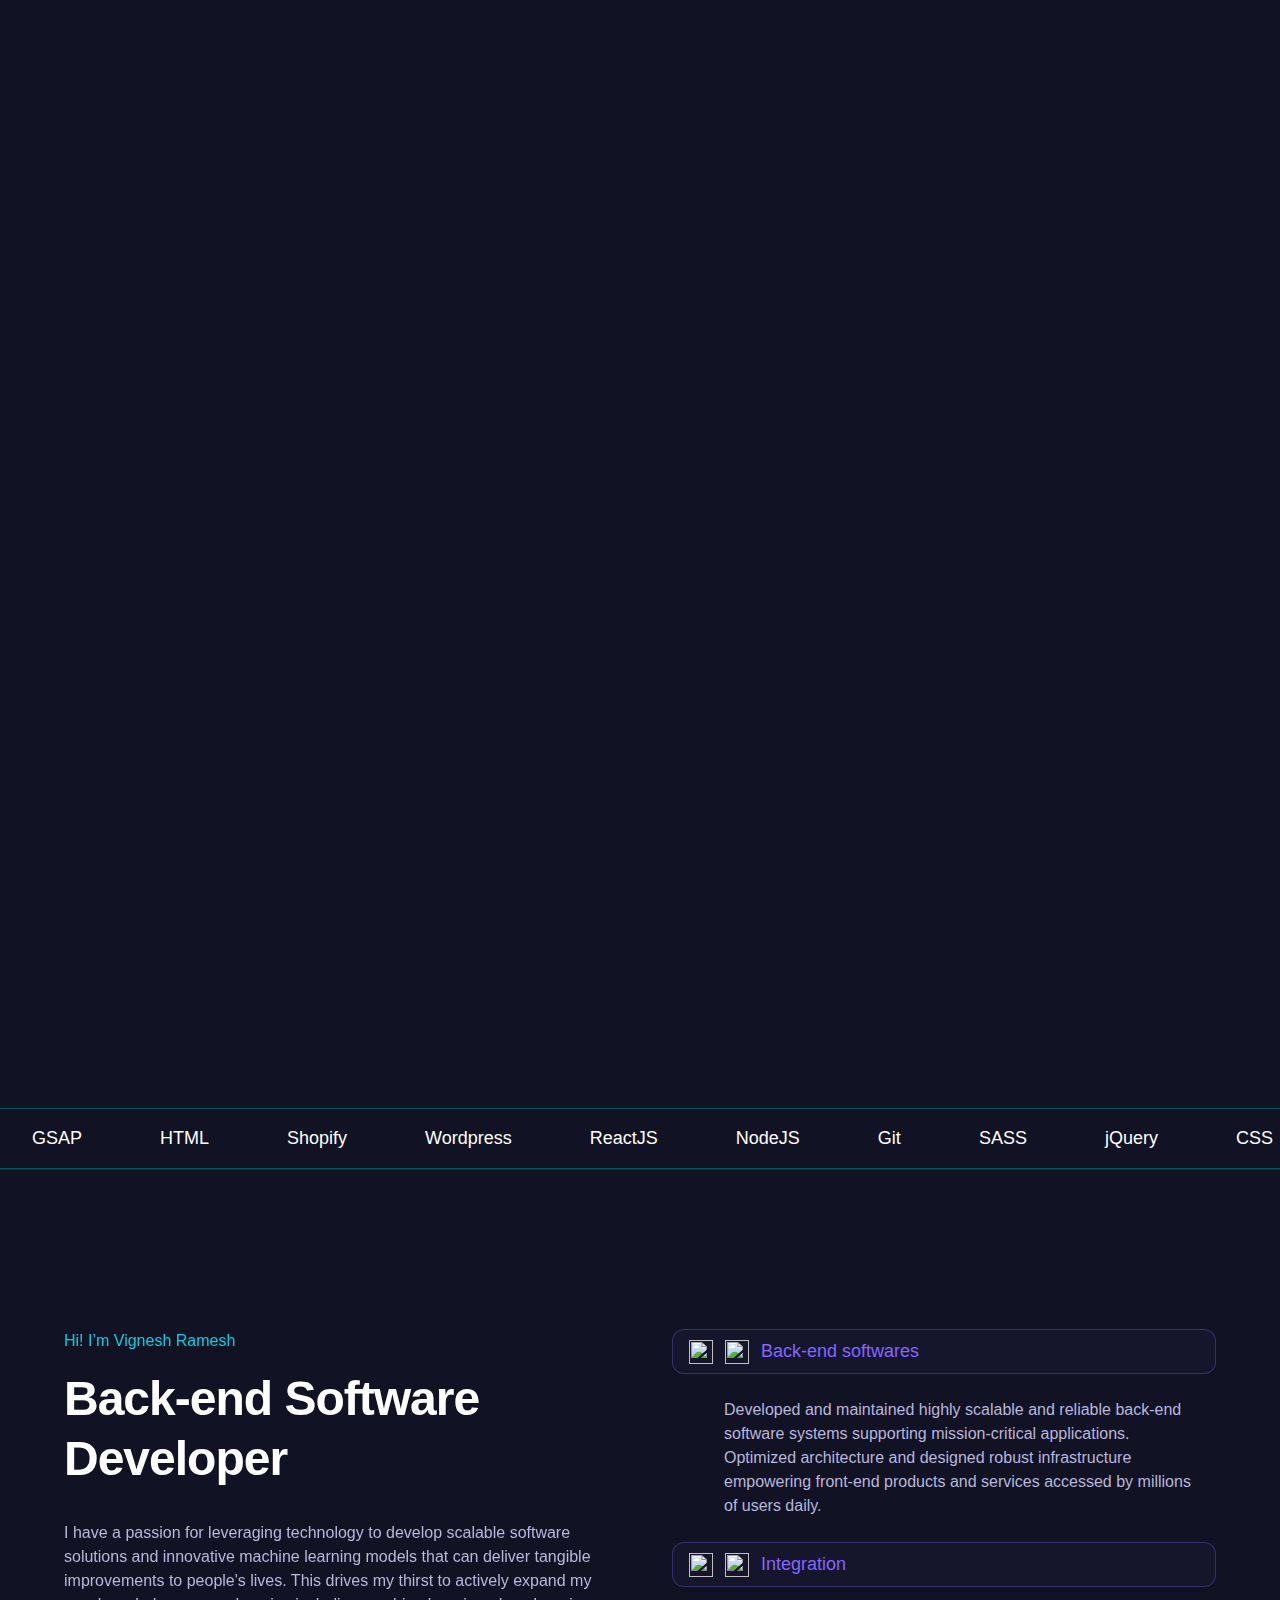
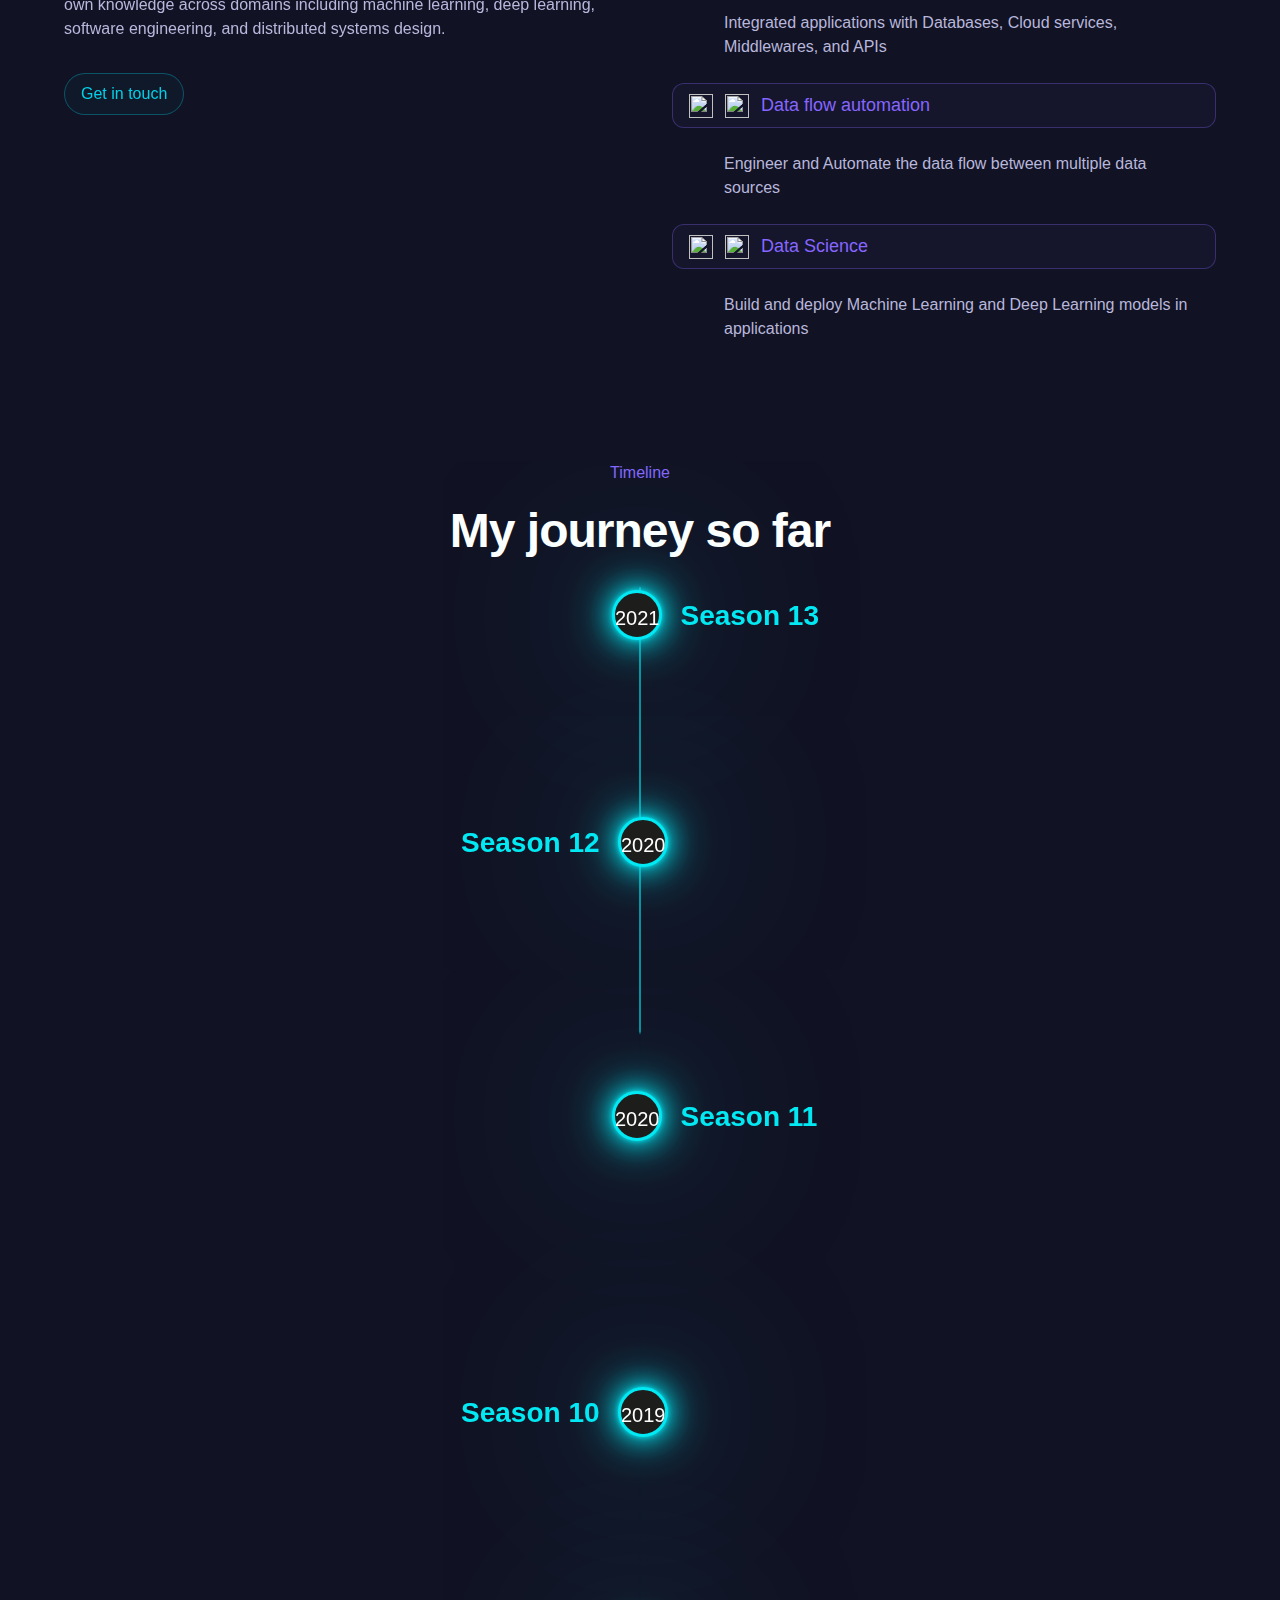
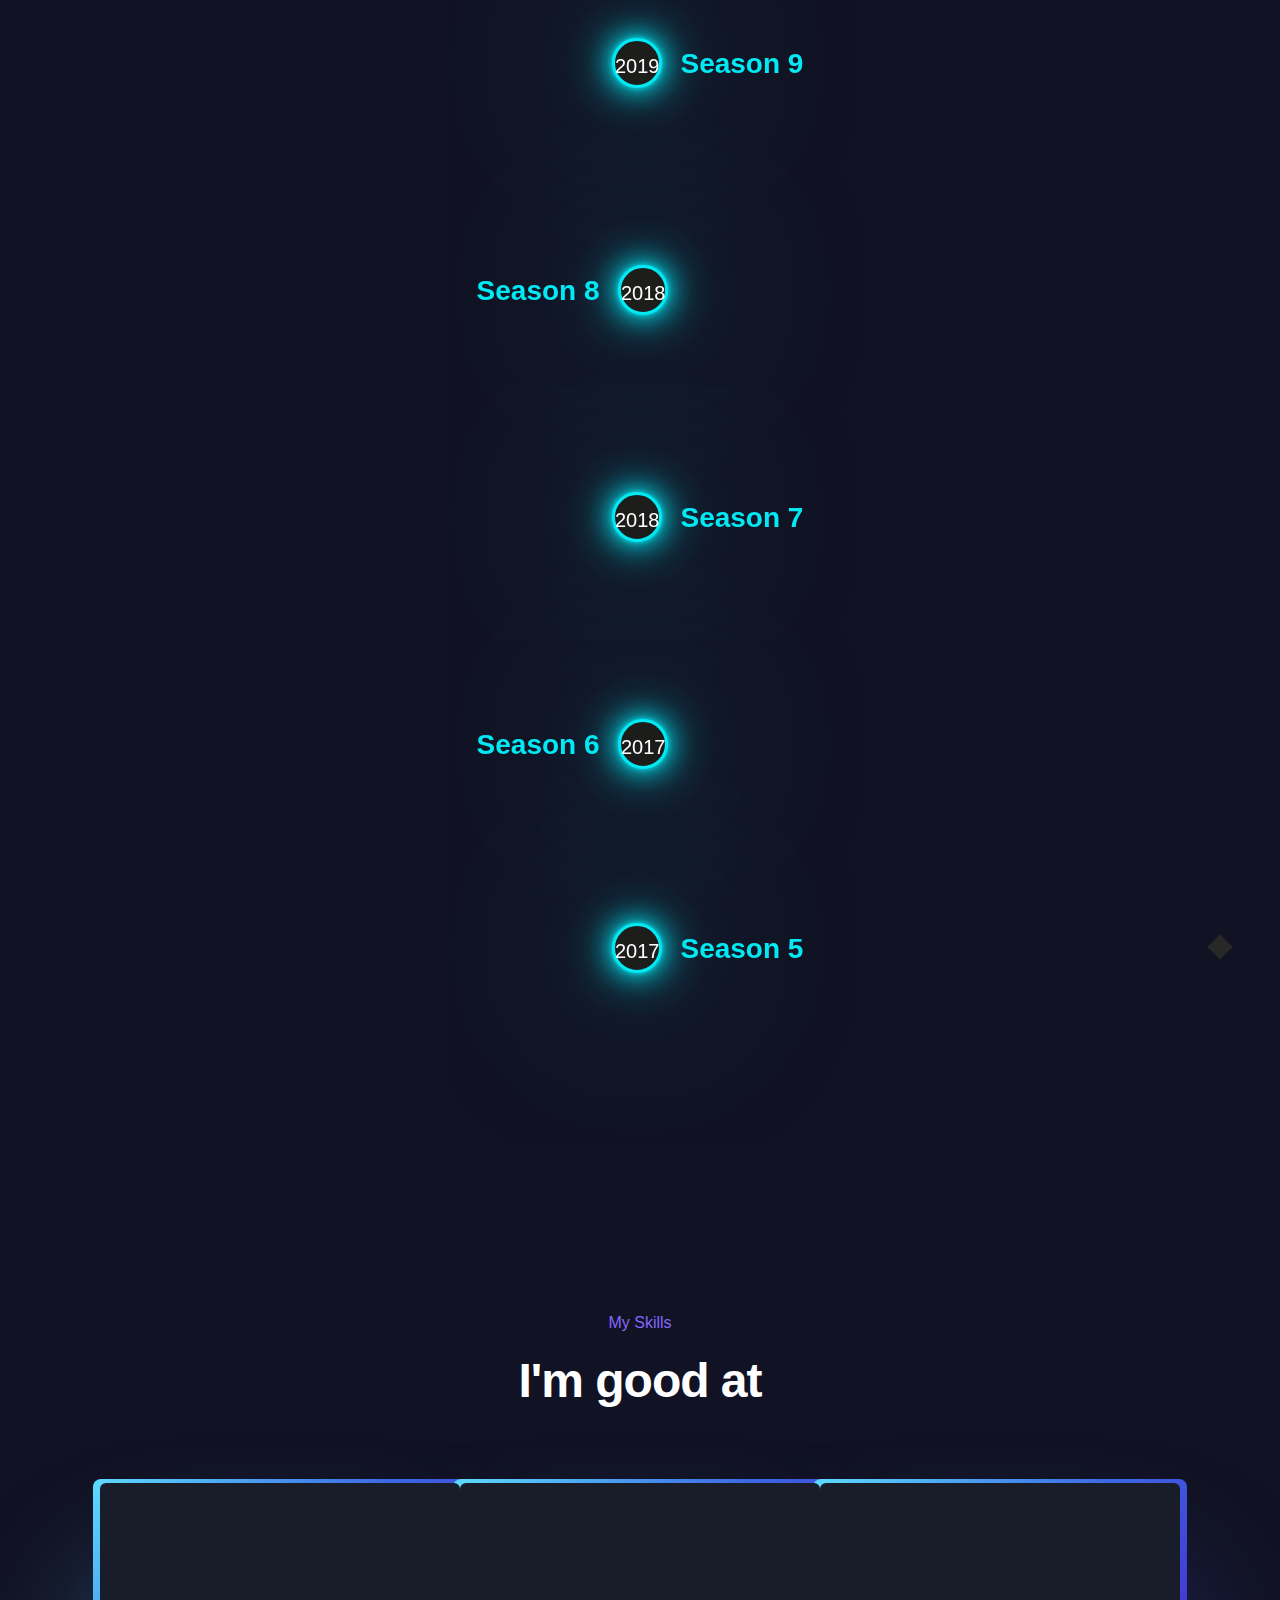
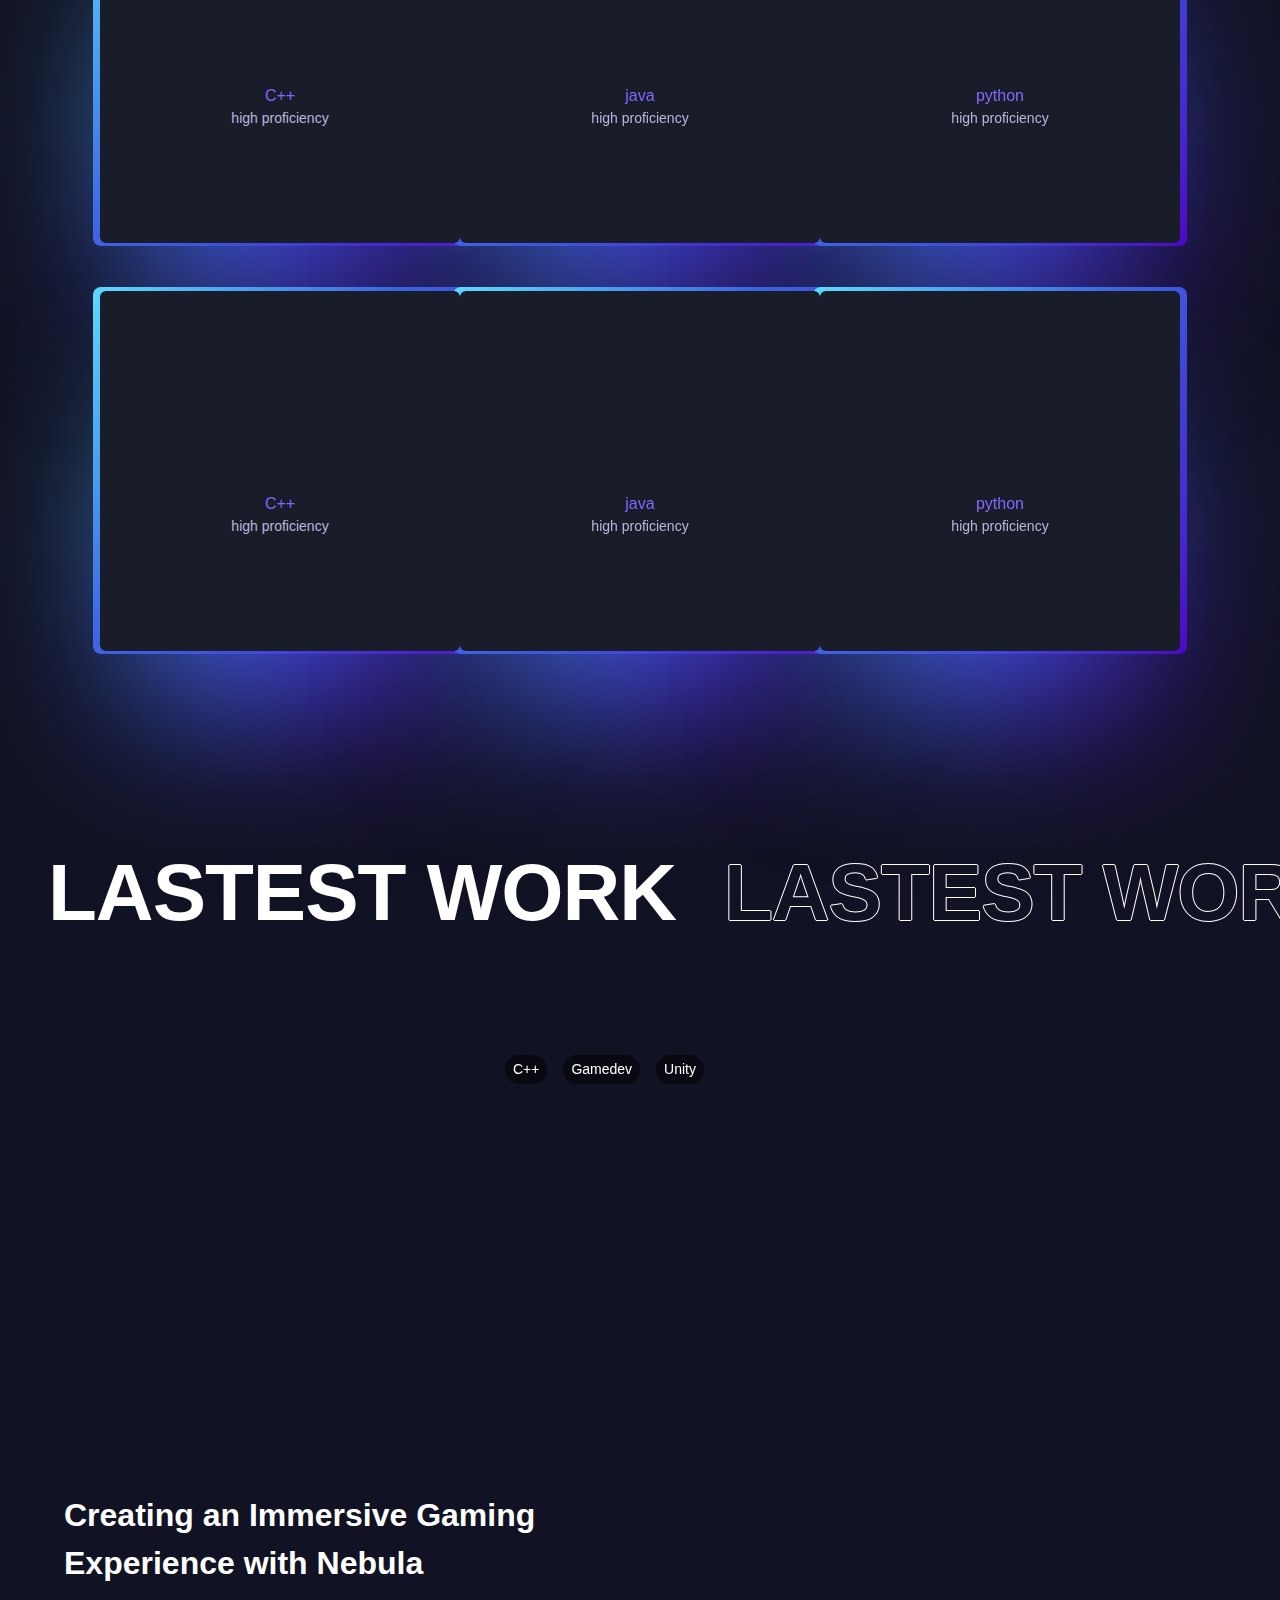
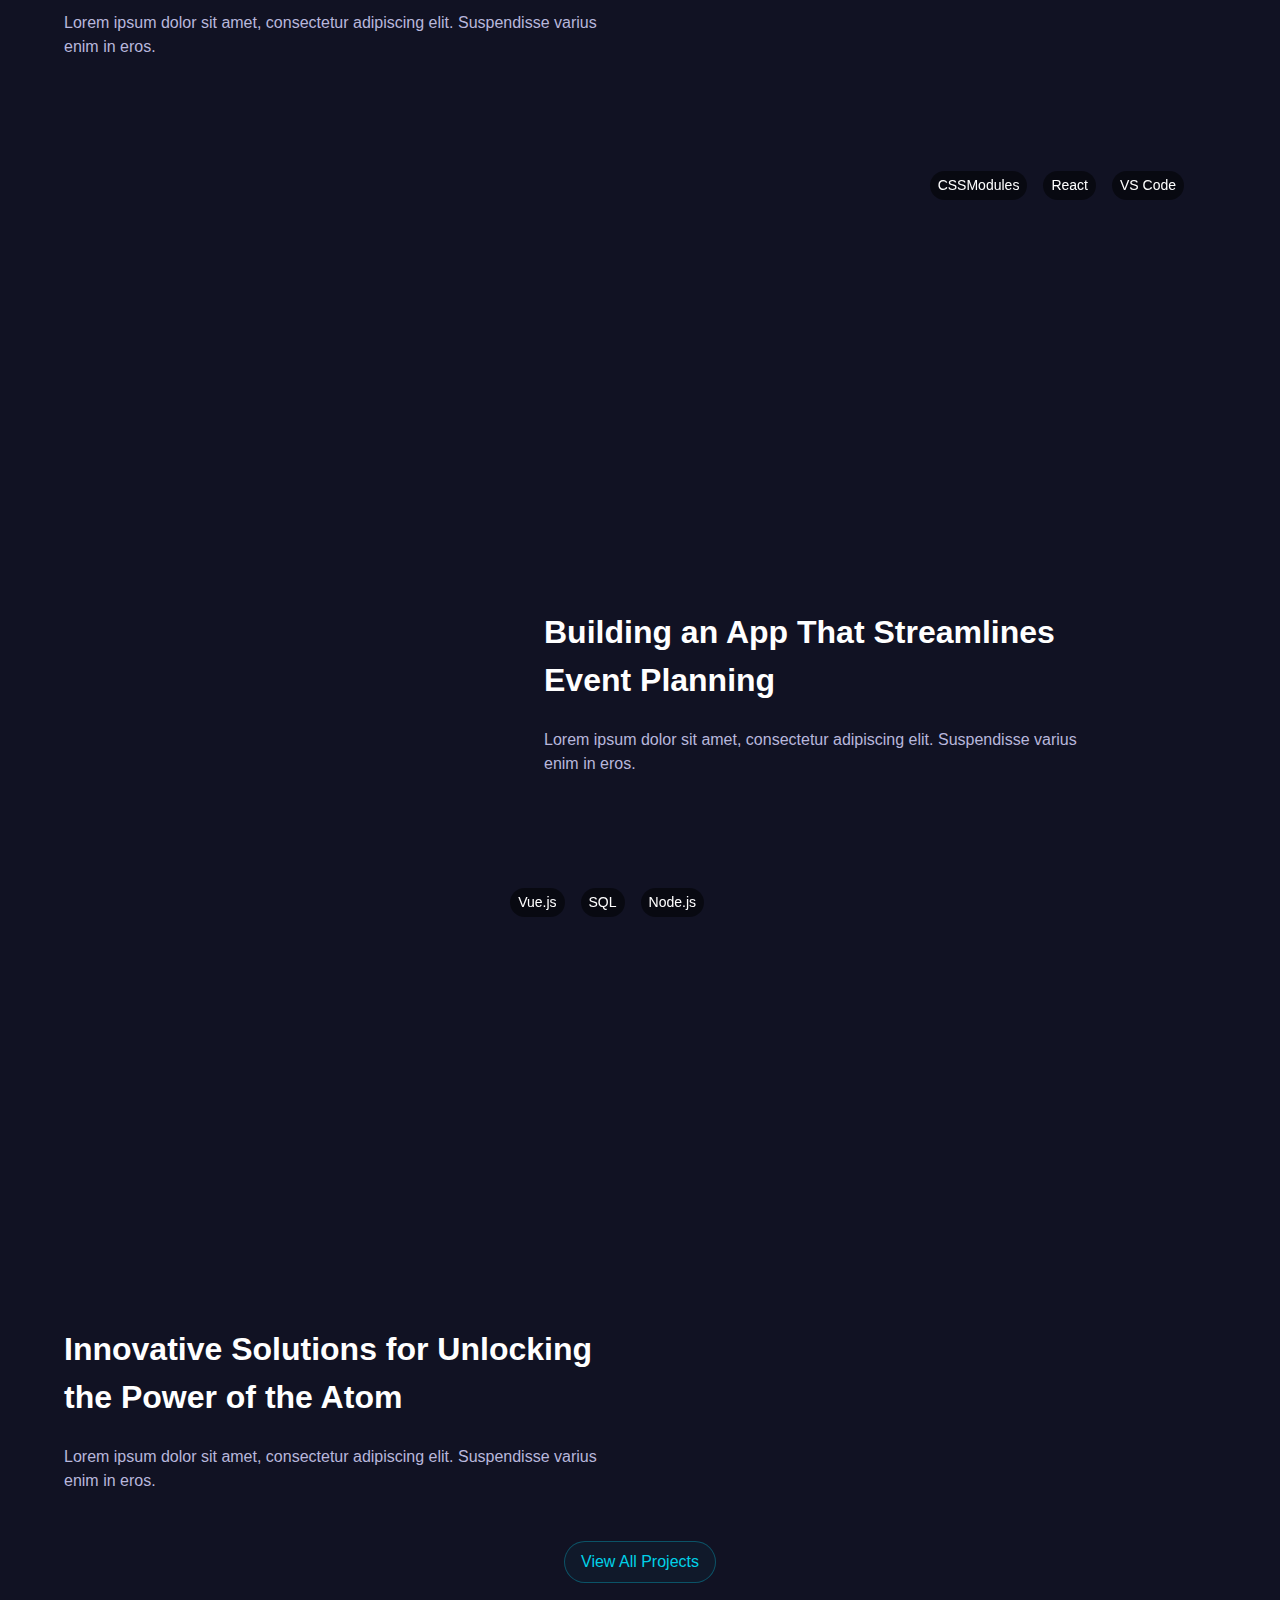
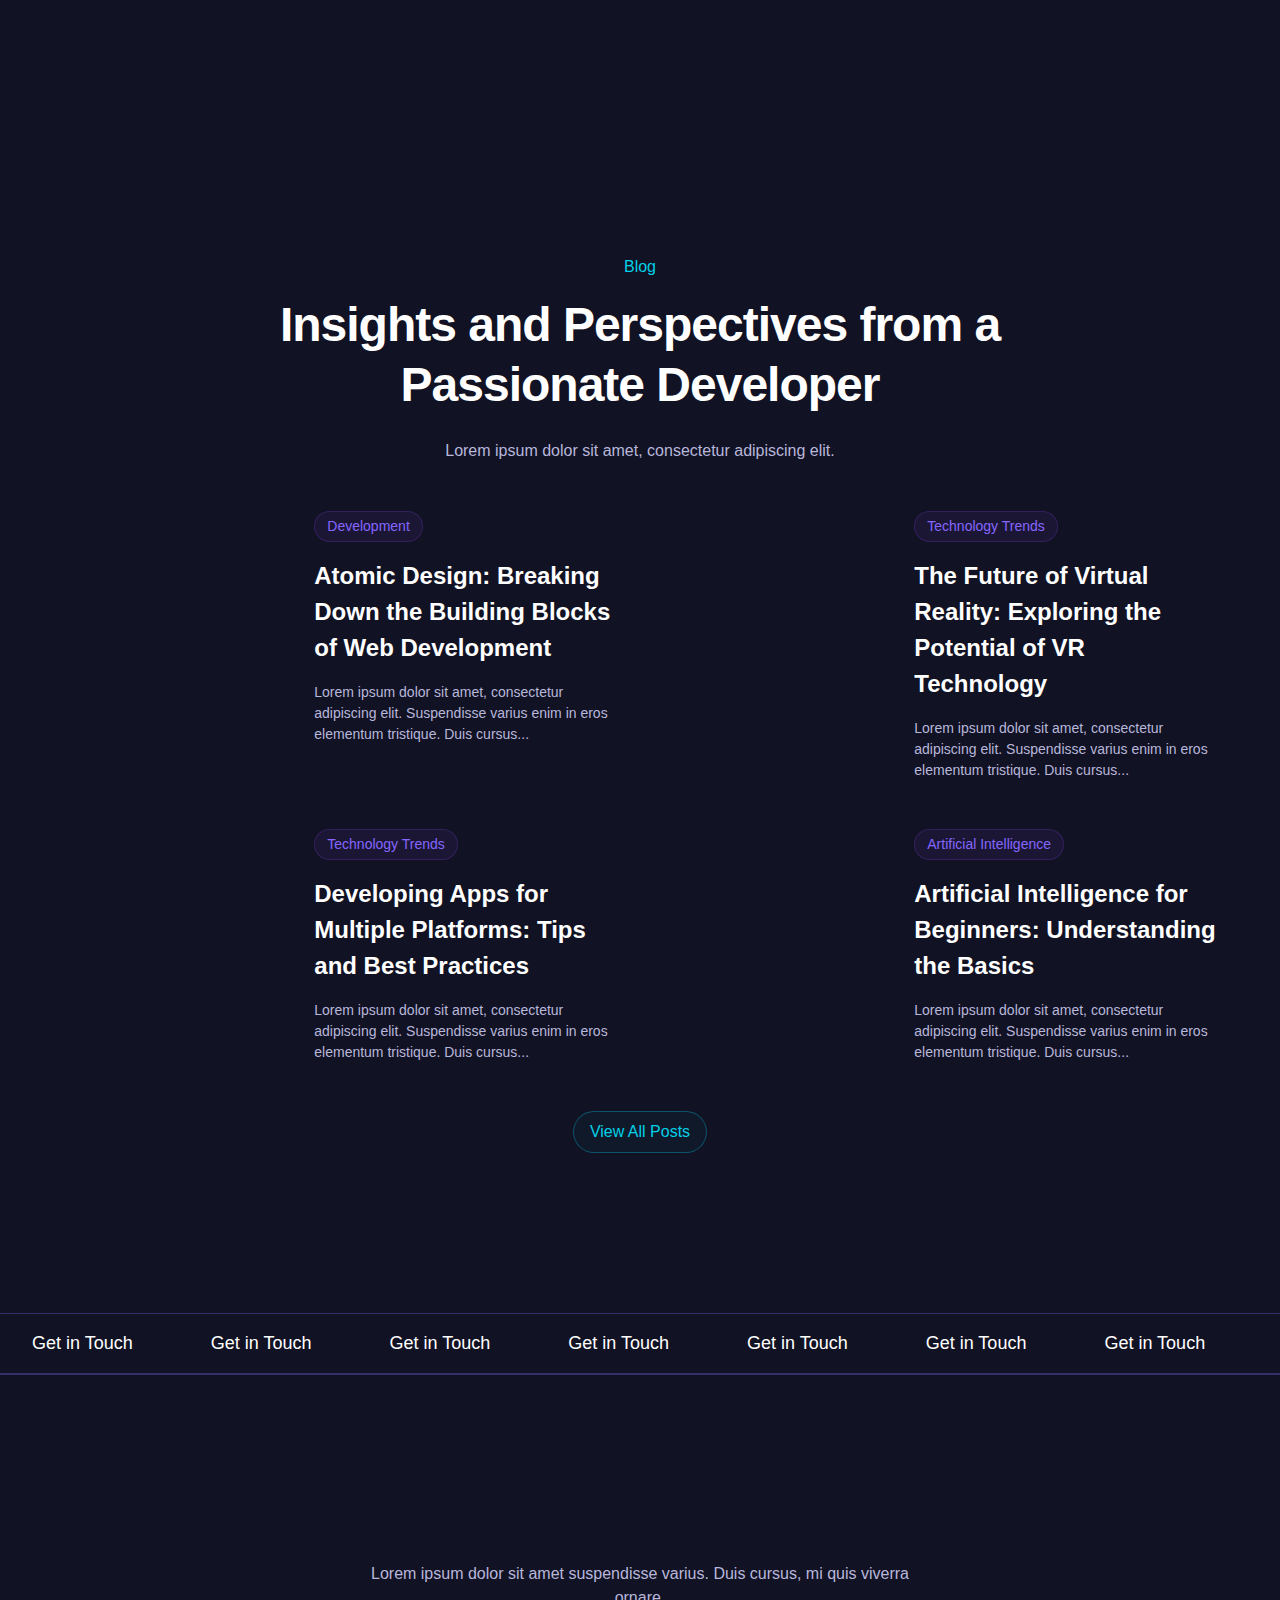
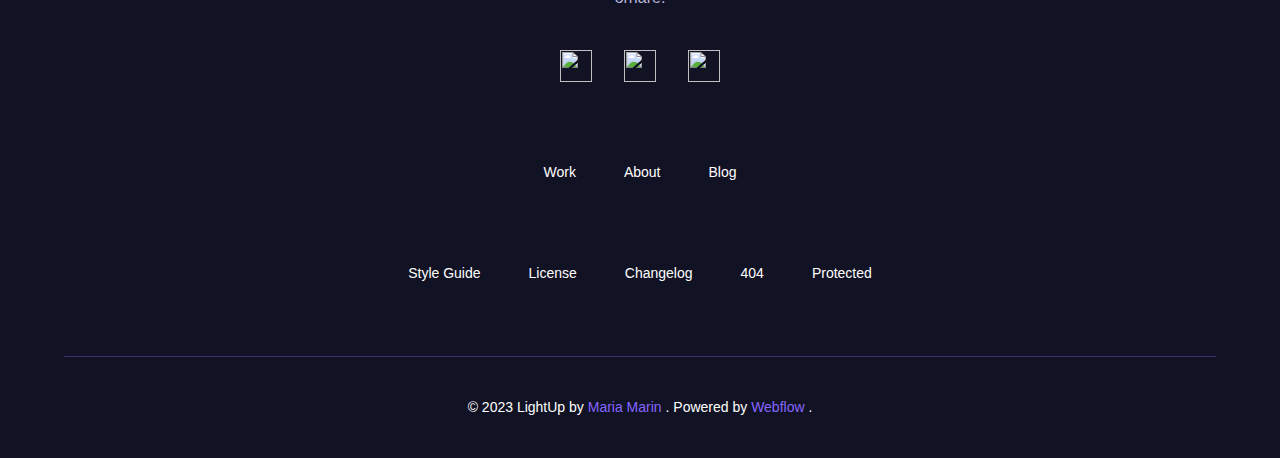
==== index.html @ 877c91f1 "Initial commit" ====
<!DOCTYPE html>
<!-- This site was created in Webflow. https://www.webflow.com -->
<!-- Last Published: Fri Apr 28 2023 14:16:42 GMT+0000 (Coordinated Universal Time) -->
<html data-wf-domain="devcore-template.webflow.io" data-wf-page="640e1518ce08eb0b5a9cada8" data-wf-site="640e1518ce08eb56be9cada9">
    <head>
        <meta charset="utf-8"/>
        <title>DevCore - Webflow HTML website template</title>
        <meta content="DevCore is a dark mode Webflow template designed for developers to showcase their projects and articles. With a fully responsive layout and modern design, DevCore is perfect for developers looking to elevate their brand and stand out from the competition. Showcase your projects and articles with ease and launch your website quickly and efficiently without compromising on quality." name="description"/>
        <meta content="DevCore - Webflow HTML website template" property="og:title"/>
        <meta content="DevCore is a dark mode Webflow template designed for developers to showcase their projects and articles. With a fully responsive layout and modern design, DevCore is perfect for developers looking to elevate their brand and stand out from the competition. Showcase your projects and articles with ease and launch your website quickly and efficiently without compromising on quality." property="og:description"/>
        <meta content="DevCore - Webflow HTML website template" property="twitter:title"/>
        <meta content="DevCore is a dark mode Webflow template designed for developers to showcase their projects and articles. With a fully responsive layout and modern design, DevCore is perfect for developers looking to elevate their brand and stand out from the competition. Showcase your projects and articles with ease and launch your website quickly and efficiently without compromising on quality." property="twitter:description"/>
        <meta property="og:type" content="website"/>
        <meta content="summary_large_image" name="twitter:card"/>
        <meta content="width=device-width, initial-scale=1" name="viewport"/>
        <meta content="Webflow" name="generator"/>
        <link href="css/main.css" rel="stylesheet" type="text/css"/>
        <link href="https://fonts.googleapis.com" rel="preconnect"/>
        <link href="https://fonts.gstatic.com" rel="preconnect" crossorigin="anonymous"/>
        <script src="https://ajax.googleapis.com/ajax/libs/webfont/1.6.26/webfont.js" type="text/javascript"></script>
        <script type="text/javascript">
            WebFont.load({
                google: {
                    families: ["Noto Sans:regular,500,600", "Roboto Mono:regular"]
                }
            });
        </script>
        <script type="text/javascript">
            !function(o, c) {
                var n = c.documentElement
                  , t = " w-mod-";
                n.className += t + "js",
                ("ontouchstart"in o || o.DocumentTouch && c instanceof DocumentTouch) && (n.className += t + "touch")
            }(window, document);
        </script>
        <link href="https://assets.website-files.com/640e1518ce08eb56be9cada9/640e3f4f2d6e684feed26d1b_Favicon.svg" rel="shortcut icon" type="image/x-icon"/>
        <link href="https://assets.website-files.com/640e1518ce08eb56be9cada9/640e3f531c133f7c2cb6c7e2_Webclip.svg" rel="apple-touch-icon"/>
        <style>
            * {
                -webkit-font-smoothing: antialiased;
                -moz-osx-font-smoothing: grayscale;
            }
        </style>
    </head>
    <body>
        <div class="page-wrapper">
            <div data-w-id="21bcf3d3-3b4a-0e17-2f38-8e2416a16d9b" style="display:flex" class="preloader">
                <div class="preloader-logo-wrapper">
                    <div style="-webkit-transform:translate3d(0, 0, 0) scale3d(1, 1, 1) rotateX(0) rotateY(0) rotateZ(0deg) skew(0, 0);-moz-transform:translate3d(0, 0, 0) scale3d(1, 1, 1) rotateX(0) rotateY(0) rotateZ(0deg) skew(0, 0);-ms-transform:translate3d(0, 0, 0) scale3d(1, 1, 1) rotateX(0) rotateY(0) rotateZ(0deg) skew(0, 0);transform:translate3d(0, 0, 0) scale3d(1, 1, 1) rotateX(0) rotateY(0) rotateZ(0deg) skew(0, 0);opacity:1" class="logo-inner-wrapper">
                        <img src="https://assets.website-files.com/640e1518ce08eb56be9cada9/640f3bf7a6452320d84b4395_loader.svg" loading="lazy" alt="" class="preloader-logo"/>
                    </div>
                </div>
                <div data-w-id="21bcf3d3-3b4a-0e17-2f38-8e2416a16d9e" class="preloader-top"></div>
                <div data-w-id="21bcf3d3-3b4a-0e17-2f38-8e2416a16d9f" class="preloader-bottom"></div>
            </div>
            <div data-w-id="3dabf170-70de-b4c3-3ac9-f41a8c175fd1" data-animation="default" data-collapse="medium" data-duration="400" data-easing="ease" data-easing2="ease" role="banner" class="nav-component w-nav">
                <div class="padding-global">
                    <div class="nav-container">
                        <a href="/" aria-current="page" class="nav-logo-link w-inline-block w--current">
                            <img src="https://assets.website-files.com/640e1518ce08eb56be9cada9/640e49c9abd6cb535a199e54_logo.svg" loading="lazy" alt="" class="nav-logo"/>
                        </a>
                        <nav role="navigation" class="nav-menu w-nav-menu">
                            <div class="nav-link-wrapper">
                                <a href="#about" class="nav-link w-nav-link">About</a>
                                <a href="/work" class="nav-link w-nav-link">Work</a>
                                <a href="/blog" class="nav-link w-nav-link">Blog</a>
                            </div>
                            <a href="#footer" class="button secondary padding-tablet w-button">Contact</a>
                        </nav>
                        <div class="nav-menu-button w-nav-button">
                            <div class="menu-icon">
                                <div class="menu-icon-line-top"></div>
                                <div class="menu-icon-line-middle"></div>
                                <div class="menu-icon-line-bottom"></div>
                            </div>
                        </div>
                    </div>
                </div>
            </div>
            <div class="main-wrapper">
                <header class="section-header">
                    <div class="padding-global">
                        <div class="container-large">
                            <div class="header-component">
                                <div class="header-content">
<!--                                    <h1 class="label text-color-primary Logo-text">Hi! I’m Vignesh Ramesh</h1>-->
                                    <div class="space-xsmall"></div>
                                    <h1 class="label text-color-primary Logo-text">Hi! I'm  Vignesh Ramesh</h1>
                                    <div class="space-medium"></div>
                                    <p class=" label text-color-grey"> Back-end Software Developer </p>
                                    <div class="space-medium"></div>
                                    <div class="social-links">
                                        <a href="https://github.com/" target="_blank" class="social-link w-inline-block">
                                            <img src="https://assets.website-files.com/640e1518ce08eb56be9cada9/640e1ae63627ee2ca6afd843_Vectors-Wrapper.svg" loading="lazy" alt="" class="social-icon"/>
                                        </a>
                                        <a href="https://instagram.com/" target="_blank" class="social-link w-inline-block">
                                            <img src="https://assets.website-files.com/640e1518ce08eb56be9cada9/640e1ae7a48c6fa8cc649a1e_Vectors-Wrapper.svg" loading="lazy" alt="" class="social-icon"/>
                                        </a>
                                        <a href="https://twitter.com/" target="_blank" class="social-link w-inline-block">
                                            <img src="https://assets.website-files.com/640e1518ce08eb56be9cada9/640e1ae8444a3974d6e3bffc_Vectors-Wrapper.svg" loading="lazy" alt="" class="social-icon"/>
                                        </a>
                                    </div>
                                </div>
                                <div data-w-id="848b451b-8a47-66f7-7698-f3ce005589f1" class="header-image-wrapper">
                                    <img src="https://assets.website-files.com/640e1518ce08eb56be9cada9/640e402f69533957247ecbd6_Header%20Image.jpg" loading="lazy" alt="" sizes="(max-width: 767px) 63vw, (max-width: 1919px) 33vw, 518.40625px" srcset="https://assets.website-files.com/640e1518ce08eb56be9cada9/640e402f69533957247ecbd6_Header%20Image-p-500.jpg 500w, https://assets.website-files.com/640e1518ce08eb56be9cada9/640e402f69533957247ecbd6_Header%20Image-p-800.jpg 800w, https://assets.website-files.com/640e1518ce08eb56be9cada9/640e402f69533957247ecbd6_Header%20Image.jpg 967w" class="header-image"/>
                                    <div class="header-background">
                                        <div class="header-background-box"></div>
                                    </div>
                                </div>
                            </div>
                        </div>
                    </div>
                </header>
                <section class="section-banner">
                    <div class="banner-background"></div>
                    <div class="banner-wrapper">
                        <div class="banner-inner-wrapper">
                            <div class="banner-text">GSAP</div>
                            <img src="https://assets.website-files.com/640e1518ce08eb56be9cada9/640efe107577f6358a3335a0_icon-blue.svg" loading="lazy" alt="" class="banner-icon"/>
                            <div class="banner-text">HTML</div>
                            <img src="https://assets.website-files.com/640e1518ce08eb56be9cada9/640efe107577f6358a3335a0_icon-blue.svg" loading="lazy" alt="" class="banner-icon"/>
                            <div class="banner-text">Shopify</div>
                            <img src="https://assets.website-files.com/640e1518ce08eb56be9cada9/640efe107577f6358a3335a0_icon-blue.svg" loading="lazy" alt="" class="banner-icon"/>
                            <div class="banner-text">Wordpress</div>
                            <img src="https://assets.website-files.com/640e1518ce08eb56be9cada9/640efe107577f6358a3335a0_icon-blue.svg" loading="lazy" alt="" class="banner-icon"/>
                            <div class="banner-text">ReactJS</div>
                            <img src="https://assets.website-files.com/640e1518ce08eb56be9cada9/640efe107577f6358a3335a0_icon-blue.svg" loading="lazy" alt="" class="banner-icon"/>
                            <div class="banner-text">NodeJS</div>
                            <img src="https://assets.website-files.com/640e1518ce08eb56be9cada9/640efe107577f6358a3335a0_icon-blue.svg" loading="lazy" alt="" class="banner-icon"/>
                            <div class="banner-text">Git</div>
                            <img src="https://assets.website-files.com/640e1518ce08eb56be9cada9/640efe107577f6358a3335a0_icon-blue.svg" loading="lazy" alt="" class="banner-icon"/>
                            <div class="banner-text">SASS</div>
                            <img src="https://assets.website-files.com/640e1518ce08eb56be9cada9/640efe107577f6358a3335a0_icon-blue.svg" loading="lazy" alt="" class="banner-icon"/>
                            <div class="banner-text">jQuery</div>
                            <img src="https://assets.website-files.com/640e1518ce08eb56be9cada9/640efe107577f6358a3335a0_icon-blue.svg" loading="lazy" alt="" class="banner-icon"/>
                            <div class="banner-text">CSS</div>
                            <img src="https://assets.website-files.com/640e1518ce08eb56be9cada9/640efe107577f6358a3335a0_icon-blue.svg" loading="lazy" alt="" class="banner-icon"/>
                        </div>
                        <div class="banner-inner-wrapper">
                            <div class="banner-text">GSAP</div>
                            <img src="https://assets.website-files.com/640e1518ce08eb56be9cada9/640efe107577f6358a3335a0_icon-blue.svg" loading="lazy" alt="" class="banner-icon"/>
                            <div class="banner-text">HTML</div>
                            <img src="https://assets.website-files.com/640e1518ce08eb56be9cada9/640efe107577f6358a3335a0_icon-blue.svg" loading="lazy" alt="" class="banner-icon"/>
                            <div class="banner-text">Shopify</div>
                            <img src="https://assets.website-files.com/640e1518ce08eb56be9cada9/640efe107577f6358a3335a0_icon-blue.svg" loading="lazy" alt="" class="banner-icon"/>
                            <div class="banner-text">Wordpress</div>
                            <img src="https://assets.website-files.com/640e1518ce08eb56be9cada9/640efe107577f6358a3335a0_icon-blue.svg" loading="lazy" alt="" class="banner-icon"/>
                            <div class="banner-text">ReactJS</div>
                            <img src="https://assets.website-files.com/640e1518ce08eb56be9cada9/640efe107577f6358a3335a0_icon-blue.svg" loading="lazy" alt="" class="banner-icon"/>
                            <div class="banner-text">NodeJS</div>
                            <img src="https://assets.website-files.com/640e1518ce08eb56be9cada9/640efe107577f6358a3335a0_icon-blue.svg" loading="lazy" alt="" class="banner-icon"/>
                            <div class="banner-text">Git</div>
                            <img src="https://assets.website-files.com/640e1518ce08eb56be9cada9/640efe107577f6358a3335a0_icon-blue.svg" loading="lazy" alt="" class="banner-icon"/>
                            <div class="banner-text">SASS</div>
                            <img src="https://assets.website-files.com/640e1518ce08eb56be9cada9/640efe107577f6358a3335a0_icon-blue.svg" loading="lazy" alt="" class="banner-icon"/>
                            <div class="banner-text">jQuery</div>
                            <img src="https://assets.website-files.com/640e1518ce08eb56be9cada9/640efe107577f6358a3335a0_icon-blue.svg" loading="lazy" alt="" class="banner-icon"/>
                            <div class="banner-text">CSS</div>
                        </div>
                    </div>
                </section>
                <section id="about" class="section-services">
                    <div class="padding-global">
                        <div class="container-large">
                          <div class="padding-section-large">
                                <div class="services-component">
                                    <div class="services-content">
                                        <p class="label text-color-secondary">Hi! I’m Vignesh Ramesh</p>
                                        <div class="space-xsmall"></div>
                                        <h2>Back-end Software Developer</h2>
                                        <div class="space-medium"></div>
                                        <p class="text-color-grey">I have a passion for leveraging technology to develop scalable software solutions and innovative machine learning models that can deliver tangible improvements to people's lives. This drives my thirst to actively expand my own knowledge across domains including machine learning, deep learning, software engineering, and distributed systems design. </p>
                                        <div class="space-medium"></div>
                                        <a href="#footer" class="button secondary">
                                            <div>Get in touch</div>
                                        </a>
                                    </div>
                                    <div class="services-list">
                                        <div class="services-item">
                                            <div class="services-item-title">
                                                <img src="https://assets.website-files.com/640e1518ce08eb56be9cada9/640e40aead41982ac5502753_Vectors-Wrapper.svg" loading="lazy" alt="" class="icon-medium"/>
                                                <img src="https://assets.website-files.com/640e1518ce08eb56be9cada9/640e40afd130cd4d20af1f4f_Vectors-Wrapper.svg" loading="lazy" alt="" class="icon-medium"/>
                                                <div class="services-title"> Back-end softwares</div>
                                            </div>
                                            <div class="services-item-content">
                                                <div class="text-color-grey">Developed and maintained highly scalable and reliable back-end software systems supporting mission-critical applications. Optimized architecture and designed robust infrastructure empowering front-end products and services accessed by millions of users daily.</div>
                                            </div>
                                        </div>
                                        <div class="services-item second">
                                            <div class="services-item-title">
                                                <img src="https://assets.website-files.com/640e1518ce08eb56be9cada9/640e40aead41982ac5502753_Vectors-Wrapper.svg" loading="lazy" alt="" class="icon-medium"/>
                                                <img src="https://assets.website-files.com/640e1518ce08eb56be9cada9/640e40afd130cd4d20af1f4f_Vectors-Wrapper.svg" loading="lazy" alt="" class="icon-medium"/>
                                                <div class="services-title">Integration</div>
                                            </div>
                                            <div class="services-item-content">
                                                <div class="text-color-grey">Integrated applications with Databases, Cloud services, Middlewares, and APIs</div>
                                            </div>
                                        </div>
                                        <div class="services-item third">
                                            <div class="services-item-title">
                                                <img src="https://assets.website-files.com/640e1518ce08eb56be9cada9/640e40aead41982ac5502753_Vectors-Wrapper.svg" loading="lazy" alt="" class="icon-medium"/>
                                                <img src="https://assets.website-files.com/640e1518ce08eb56be9cada9/640e40afd130cd4d20af1f4f_Vectors-Wrapper.svg" loading="lazy" alt="" class="icon-medium"/>
                                                <div class="services-title">Data flow automation</div>
                                            </div>
                                            <div class="services-item-content">
                                                <div class="text-color-grey">Engineer and Automate the data flow between multiple data sources</div>
                                            </div>
                                        </div>
                                        <div class="services-item fourth">
                                            <div class="services-item-title">
                                                <img src="https://assets.website-files.com/640e1518ce08eb56be9cada9/640e40aead41982ac5502753_Vectors-Wrapper.svg" loading="lazy" alt="" class="icon-medium"/>
                                                <img src="https://assets.website-files.com/640e1518ce08eb56be9cada9/640e40afd130cd4d20af1f4f_Vectors-Wrapper.svg" loading="lazy" alt="" class="icon-medium"/>
                                                <div class="services-title">Data Science</div>
                                            </div>
                                            <div class="services-item-content">
                                                <div class="text-color-grey">Build and deploy Machine Learning and Deep Learning models in applications</div>
                                            </div>
                                        </div>
                                    </div>
                                </div>
                            </div>
                        </div>
                    </div>
                </section>
                <section class="section-timeline">
                  <div class="ag-timeline-block">
  <div class="testimonials-header">
                                        <p class="label text-color-primary">Timeline</p>
                                        <div class="space-xsmall"></div>
                                        <h2>My journey so far</h2>
                                        <div class="space-small"></div>

                                    </div>
  <section class="ag-section">
    <div class="ag-format-container">
      <div class="js-timeline ag-timeline">
        <div class="js-timeline_line ag-timeline_line">
          <div class="js-timeline_line-progress ag-timeline_line-progress"></div>
        </div>
        <div class="ag-timeline_list">
          <div class="js-timeline_item ag-timeline_item">
            <div class="ag-timeline-card_box">
              <div class="js-timeline-card_point-box ag-timeline-card_point-box">
                <div class="ag-timeline-card_point">2021</div>
              </div>
              <div class="ag-timeline-card_meta-box">
                <div class="ag-timeline-card_meta">Season 13</div>
              </div>
            </div>
            <div class="ag-timeline-card_item">
              <div class="ag-timeline-card_inner">
                <div class="ag-timeline-card_info">
                  <div class="ag-timeline-card_title">Season 13</div>
                  <div class="ag-timeline-card_desc">
                    Lorem ipsum dolor sit amet, consectetuer adipiscing elit. Aenean commodo ligula
                    eget dolor. Aenean massa. Cum sociis natoque penatibus et magnis dis parturient
                    montes, nascetur ridiculus mus. Donec quam felis, ultricies nec, pellentesque eu,
                    pretium quis, sem. Nulla consequat massa quis enim. Donec pede justo, fringilla
                    vel, aliquet nec, vulputate eget, arcu.
                  </div>
                </div>
              </div>
              <div class="ag-timeline-card_arrow"></div>
            </div>
          </div>

          <div class="js-timeline_item ag-timeline_item">
            <div class="ag-timeline-card_box">
              <div class="ag-timeline-card_meta-box">
                <div class="ag-timeline-card_meta">Season 12</div>
              </div>
              <div class="js-timeline-card_point-box ag-timeline-card_point-box">
                <div class="ag-timeline-card_point">2020</div>
              </div>
            </div>
            <div class="ag-timeline-card_item">
              <div class="ag-timeline-card_inner">
                <div class="ag-timeline-card_info">
                  <div class="ag-timeline-card_title">Season 12</div>
                  <div class="ag-timeline-card_desc">
                    Donec pede justo, fringilla
                    vel, aliquet nec, vulputate eget, arcu. In enim justo, rhoncus ut, imperdiet a,
                    venenatis vitae, justo. Nullam dictum felis eu pede mollis pretium. Integer
                    tincidunt. Cras dapibus. Vivamus elementum semper nisi. Aenean vulputate eleifend
                    tellus. Aenean leo ligula, porttitor eu, consequat vitae, eleifend ac, enim.
                    Aliquam lorem ante, dapibus in, viverra quis, feugiat a, tellus. Phasellus viverra
                    nulla ut metus varius laoreet. Quisque rutrum. Aenean imperdiet.
                  </div>
                </div>
              </div>
              <div class="ag-timeline-card_arrow"></div>
            </div>
          </div>

          <div class="js-timeline_item ag-timeline_item">
            <div class="ag-timeline-card_box">
              <div class="js-timeline-card_point-box ag-timeline-card_point-box">
                <div class="ag-timeline-card_point">2020</div>
              </div>
              <div class="ag-timeline-card_meta-box">
                <div class="ag-timeline-card_meta">Season 11</div>
              </div>
            </div>
            <div class="ag-timeline-card_item">
              <div class="ag-timeline-card_inner">
                <div class="ag-timeline-card_info">
                  <div class="ag-timeline-card_title">Season 11</div>
                  <div class="ag-timeline-card_desc">
                    Aenean imperdiet. Etiam ultricies
                    nisi vel augue. Curabitur ullamcorper ultricies nisi. Nam eget dui. Etiam rhoncus.
                    Maecenas tempus, tellus eget condimentum rhoncus, sem quam semper libero, sit amet
                    adipiscing sem neque sed ipsum. Nam quam nunc, blandit vel, luctus pulvinar,
                    hendrerit id, lorem. Maecenas nec odio et ante tincidunt tempus. Donec vitae
                    sapien ut libero venenatis faucibus. Nullam quis ante. Etiam sit amet orci eget
                    eros faucibus tincidunt. Duis leo. Sed fringilla mauris sit amet nibh.
                  </div>
                </div>
              </div>
              <div class="ag-timeline-card_arrow"></div>
            </div>
          </div>

          <div class="js-timeline_item ag-timeline_item">
            <div class="ag-timeline-card_box">
              <div class="ag-timeline-card_meta-box">
                <div class="ag-timeline-card_meta">Season 10</div>
              </div>
              <div class="js-timeline-card_point-box ag-timeline-card_point-box">
                <div class="ag-timeline-card_point">2019</div>
              </div>
            </div>
            <div class="ag-timeline-card_item">
              <div class="ag-timeline-card_inner">
                <div class="ag-timeline-card_info">
                  <div class="ag-timeline-card_title">Season 10</div>
                  <div class="ag-timeline-card_desc">
                    Cum sociis natoque penatibus et magnis dis parturient
                    montes, nascetur ridiculus mus. Donec quam felis, ultricies nec, pellentesque eu,
                    pretium quis, sem. Nulla consequat massa quis enim. Donec pede justo, fringilla
                    vel, aliquet nec, vulputate eget, arcu. In enim justo, rhoncus ut, imperdiet a,
                    venenatis vitae, justo. Nullam dictum felis eu pede mollis pretium. Integer
                    tincidunt. Cras dapibus. Vivamus elementum semper nisi.
                  </div>
                </div>
              </div>
              <div class="ag-timeline-card_arrow"></div>
            </div>
          </div>

          <div class="js-timeline_item ag-timeline_item">
            <div class="ag-timeline-card_box">
              <div class="js-timeline-card_point-box ag-timeline-card_point-box">
                <div class="ag-timeline-card_point">2019</div>
              </div>
              <div class="ag-timeline-card_meta-box">
                <div class="ag-timeline-card_meta">Season 9</div>
              </div>
            </div>
            <div class="ag-timeline-card_item">
              <div class="ag-timeline-card_inner">
                <div class="ag-timeline-card_info">
                  <div class="ag-timeline-card_title">Season 9</div>
                  <div class="ag-timeline-card_desc">
                    Vivamus elementum semper nisi. Aenean vulputate eleifend
                    tellus. Aenean leo ligula, porttitor eu, consequat vitae, eleifend ac, enim.
                    Aliquam lorem ante, dapibus in, viverra quis, feugiat a, tellus. Phasellus viverra
                    nulla ut metus varius laoreet. Quisque rutrum. Aenean imperdiet. Etiam ultricies
                    nisi vel augue. Curabitur ullamcorper ultricies nisi.
                  </div>
                </div>
              </div>
              <div class="ag-timeline-card_arrow"></div>
            </div>
          </div>

          <div class="js-timeline_item ag-timeline_item">
            <div class="ag-timeline-card_box">
              <div class="ag-timeline-card_meta-box">
                <div class="ag-timeline-card_meta">Season 8</div>
              </div>
              <div class="js-timeline-card_point-box ag-timeline-card_point-box">
                <div class="ag-timeline-card_point">2018</div>
              </div>
            </div>
            <div class="ag-timeline-card_item">
              <div class="ag-timeline-card_inner">
                <div class="ag-timeline-card_info">
                  <div class="ag-timeline-card_title">Season 8</div>
                  <div class="ag-timeline-card_desc">
                    Donec quam felis, ultricies nec, pellentesque eu,
                    pretium quis, sem. Nulla consequat massa quis enim. Donec pede justo, fringilla
                    vel, aliquet nec, vulputate eget, arcu. In enim justo, rhoncus ut, imperdiet a,
                    venenatis vitae, justo. Nullam dictum felis eu pede mollis pretium. Integer
                    tincidunt. Cras dapibus. Vivamus elementum semper nisi.
                  </div>
                </div>
              </div>
              <div class="ag-timeline-card_arrow"></div>
            </div>
          </div>

          <div class="js-timeline_item ag-timeline_item">
            <div class="ag-timeline-card_box">
              <div class="js-timeline-card_point-box ag-timeline-card_point-box">
                <div class="ag-timeline-card_point">2018</div>
              </div>
              <div class="ag-timeline-card_meta-box">
                <div class="ag-timeline-card_meta">Season 7</div>
              </div>
            </div>
            <div class="ag-timeline-card_item">
              <div class="ag-timeline-card_inner">
                <div class="ag-timeline-card_info">
                  <div class="ag-timeline-card_title">Season 7</div>
                  <div class="ag-timeline-card_desc">
                    Quisque rutrum. Aenean imperdiet. Etiam ultricies
                    nisi vel augue. Curabitur ullamcorper ultricies nisi. Nam eget dui. Etiam rhoncus.
                    Maecenas tempus, tellus eget condimentum rhoncus, sem quam semper libero, sit amet
                    adipiscing sem neque sed ipsum. Nam quam nunc, blandit vel, luctus pulvinar,
                    hendrerit id, lorem. Maecenas nec odio et ante tincidunt tempus.
                  </div>
                </div>
              </div>
              <div class="ag-timeline-card_arrow"></div>
            </div>
          </div>

          <div class="js-timeline_item ag-timeline_item">
            <div class="ag-timeline-card_box">
              <div class="ag-timeline-card_meta-box">
                <div class="ag-timeline-card_meta">Season 6</div>
              </div>
              <div class="js-timeline-card_point-box ag-timeline-card_point-box">
                <div class="ag-timeline-card_point">2017</div>
              </div>
            </div>
            <div class="ag-timeline-card_item">
              <div class="ag-timeline-card_inner">
                <div class="ag-timeline-card_info">
                  <div class="ag-timeline-card_title">Season 6</div>
                  <div class="ag-timeline-card_desc">
                    Vivamus elementum semper nisi. Aenean vulputate eleifend
                    tellus. Aenean leo ligula, porttitor eu, consequat vitae, eleifend ac, enim.
                    Aliquam lorem ante, dapibus in, viverra quis, feugiat a, tellus. Phasellus viverra
                    nulla ut metus varius laoreet. Quisque rutrum.
                  </div>
                </div>
              </div>
              <div class="ag-timeline-card_arrow"></div>
            </div>
          </div>

          <div class="js-timeline_item ag-timeline_item">
            <div class="ag-timeline-card_box">
              <div class="js-timeline-card_point-box ag-timeline-card_point-box">
                <div class="ag-timeline-card_point">2017</div>
              </div>
              <div class="ag-timeline-card_meta-box">
                <div class="ag-timeline-card_meta">Season 5</div>
              </div>
            </div>
            <div class="ag-timeline-card_item">
                <div class="ag-timeline-card_info">
                  <div class="ag-timeline-card_title">Season 5</div>
                  <div class="ag-timeline-card_desc">
                    Donec pede justo, fringilla
                    vel, aliquet nec, vulputate eget, arcu. In enim justo, rhoncus ut, imperdiet a,
                    venenatis vitae, justo. Nullam dictum felis eu pede mollis pretium. Integer
                    tincidunt. Cras dapibus. Vivamus elementum semper nisi. Aenean vulputate eleifend
                    tellus. Aenean leo ligula, porttitor eu, consequat vitae, eleifend ac, enim.
                    Aliquam lorem ante, dapibus in, viverra quis, feugiat a, tellus. Phasellus viverra
                    nulla ut metus varius laoreet. Quisque rutrum. Aenean imperdiet. Etiam ultricies
                    nisi vel augue. Curabitur ullamcorper ultricies nisi.
                  </div>
                </div>
              </div>
              <div class="ag-timeline-card_arrow"></div>
            </div>
          </div>

        </div>
      </div>

  </section>
</div>
                </section>
                <section class="section-testimonials">
                    <div class="padding-global">
                        <div class="container-large">
                            <div class="padding-section-large">
                                <div class="testimonials-component">
                                    <div class="testimonials-header">
                                        <p class="label text-color-primary">My Skills</p>
                                        <div class="space-xsmall"></div>
                                        <h2>I'm good at</h2>
                                        <div class="space-small"></div>
<!--                                        <div class="text-color-grey">Lorem ipsum dolor sit amet, consectetur adipiscing elit.</div>-->
                                    </div>
                                    <div class="space-large"></div>
                                    <div class="testimonials-list">
                                        <div class="testimonials-item card">
<!--                                            <div>&quot;Lorem ipsum dolor sit amet, consectetur adipiscing elit. Suspendisse varius enim in eros elementum tristique. Duis cursus, mi quis viverra ornare.&quot;</div>-->

                                            <div class="testimonials-avatar">
                                                <div id="w-node-d23695e8-0c09-e11d-231e-78b96b86bc56-5a9cada8" class="avatar-image-wrapper">
                                                    <img src="https://assets.website-files.com/640e1518ce08eb56be9cada9/640e49244c08085bca2c40c1_avatar%203.jpg" loading="lazy" alt="" class="avatar-image"/>
                                                </div>
                                               <div class="space-medium"></div>
                                                <div class="avatar-content">
                                                    <div class="label text-color-primary">C++</div>
                                                    <div class="text-size-small text-color-grey">high proficiency </div>
                                                </div>
                                            </div>
                                        </div>
                                        <img src="https://assets.website-files.com/640e1518ce08eb56be9cada9/640e45d9f8d90441957e91a5_Vectors-Wrapper.svg" loading="lazy" alt="" class="testimonials-lines"/>
                                        <div class="testimonials-item card">
<!--                                            <div>&quot;Lorem ipsum dolor sit amet, consectetur adipiscing elit. Suspendisse varius enim in eros elementum tristique. Duis cursus, mi quis viverra ornare.&quot;</div>-->

                                            <div class="testimonials-avatar">
                                                <div id="w-node-_29535270-e6d0-6754-59ed-f762e08a1f4f-5a9cada8" class="avatar-image-wrapper">
                                                    <img src="https://assets.website-files.com/640e1518ce08eb56be9cada9/640e49248840e4989bd12bff_avatar%202.jpg" loading="lazy" alt="" class="avatar-image"/>
                                                </div>
                                                 <div class="space-medium"></div>
                                                <div class="avatar-content">
                                                    <div class="label text-color-primary">java</div>
                                                    <div class="text-size-small text-color-grey">high proficiency</div>
                                                </div>
                                            </div>
                                        </div>
                                        <img src="https://assets.website-files.com/640e1518ce08eb56be9cada9/640e45d9f8d90441957e91a5_Vectors-Wrapper.svg" loading="lazy" alt="" class="testimonials-lines"/>
                                        <div class="testimonials-item card">
<!--                                            <div>&quot;Lorem ipsum dolor sit amet, consectetur adipiscing elit. Suspendisse varius enim in eros elementum tristique. Duis cursus, mi quis viverra ornare.&quot;</div>-->
                                            <div class="testimonials-avatar">
                                                <div id="w-node-_71d0d8e8-aaeb-680e-0df1-6b0a754fea7d-5a9cada8" class="avatar-image-wrapper">
                                                    <img src="https://assets.website-files.com/640e1518ce08eb56be9cada9/640e49249892b5bc8a5e5aa1_avatar%201.jpg" loading="lazy" alt="" class="avatar-image"/>
                                                </div>
                                                <div class="space-medium"></div>

                                                <div class="avatar-content">
                                                    <div class="label text-color-primary">python</div>
                                                    <div class="text-size-small text-color-grey">high proficiency</div>
                                                </div>
                                            </div>
                                        </div>
                                    </div>
                                  <div class="space-large"></div>
                                   <div class="testimonials-list">
                                        <div class="testimonials-item card">
<!--                                            <div>&quot;Lorem ipsum dolor sit amet, consectetur adipiscing elit. Suspendisse varius enim in eros elementum tristique. Duis cursus, mi quis viverra ornare.&quot;</div>-->

                                            <div class="testimonials-avatar">
                                                <div id="w-node-d23695e8-0c09-e11d-231e-78b96b86bc56-5a9cada8" class="avatar-image-wrapper">
                                                    <img src="https://assets.website-files.com/640e1518ce08eb56be9cada9/640e49244c08085bca2c40c1_avatar%203.jpg" loading="lazy" alt="" class="avatar-image"/>
                                                </div>
                                               <div class="space-medium"></div>
                                                <div class="avatar-content">
                                                    <div class="label text-color-primary">C++</div>
                                                    <div class="text-size-small text-color-grey">high proficiency </div>
                                                </div>
                                            </div>
                                        </div>
                                        <img src="https://assets.website-files.com/640e1518ce08eb56be9cada9/640e45d9f8d90441957e91a5_Vectors-Wrapper.svg" loading="lazy" alt="" class="testimonials-lines"/>
                                        <div class="testimonials-item card">
<!--                                            <div>&quot;Lorem ipsum dolor sit amet, consectetur adipiscing elit. Suspendisse varius enim in eros elementum tristique. Duis cursus, mi quis viverra ornare.&quot;</div>-->

                                            <div class="testimonials-avatar">
                                                <div id="w-node-_29535270-e6d0-6754-59ed-f762e08a1f4f-5a9cada8" class="avatar-image-wrapper">
                                                    <img src="https://assets.website-files.com/640e1518ce08eb56be9cada9/640e49248840e4989bd12bff_avatar%202.jpg" loading="lazy" alt="" class="avatar-image"/>
                                                </div>
                                                 <div class="space-medium"></div>
                                                <div class="avatar-content">
                                                    <div class="label text-color-primary">java</div>
                                                    <div class="text-size-small text-color-grey">high proficiency</div>
                                                </div>
                                            </div>
                                        </div>
                                        <img src="https://assets.website-files.com/640e1518ce08eb56be9cada9/640e45d9f8d90441957e91a5_Vectors-Wrapper.svg" loading="lazy" alt="" class="testimonials-lines"/>
                                        <div class="testimonials-item card">
<!--                                            <div>&quot;Lorem ipsum dolor sit amet, consectetur adipiscing elit. Suspendisse varius enim in eros elementum tristique. Duis cursus, mi quis viverra ornare.&quot;</div>-->
                                            <div class="testimonials-avatar">
                                                <div id="w-node-_71d0d8e8-aaeb-680e-0df1-6b0a754fea7d-5a9cada8" class="avatar-image-wrapper">
                                                    <img src="https://assets.website-files.com/640e1518ce08eb56be9cada9/640e49249892b5bc8a5e5aa1_avatar%201.jpg" loading="lazy" alt="" class="avatar-image"/>
                                                </div>
                                                <div class="space-medium"></div>

                                                <div class="avatar-content">
                                                    <div class="label text-color-primary">python</div>
                                                    <div class="text-size-small text-color-grey">high proficiency</div>
                                                </div>
                                            </div>
                                        </div>
                                    </div>
                                </div>
                            </div>
                        </div>
                    </div>
                </section>
                <section class="section-work">
                    <div class="padding-section-large">
                        <div data-w-id="857430ee-8d2f-d6a1-a18e-e4fe64589ea4" class="work-title">
                            <div class="work-title-wrapper">
                                <h2 class="work-heading">lastest work</h2>
                                <h2 class="work-heading border">lastest work</h2>
                                <h2 class="work-heading">lastest work</h2>
                                <h2 class="work-heading border">lastest work</h2>
                            </div>
                        </div>
                        <div class="space-xlarge"></div>
                        <div class="padding-global">
                            <div class="container-large">
                                <div class="work-list">
                                    <div class="work-item">
                                        <a href="#" class="work-link w-inline-block">
                                            <div class="work-image-wrapper">
                                                <img src="https://assets.website-files.com/640e1518ce08eb56be9cada9/640f031e637b80f03f6088c5_project-image-01.jpg" loading="lazy" data-w-id="282c2182-21a6-b526-da7b-fbed0bf14332" alt="" srcset="https://assets.website-files.com/640e1518ce08eb56be9cada9/640f031e637b80f03f6088c5_project-image-01-p-500.jpg 500w, https://assets.website-files.com/640e1518ce08eb56be9cada9/640f031e637b80f03f6088c5_project-image-01.jpg 787w" sizes="(max-width: 991px) 90vw, 672px" class="work-image"/>
                                                <div class="work-tags">
                                                    <div class="work-tag">
                                                        <div>C++</div>
                                                    </div>
                                                    <div class="work-tag">
                                                        <div>Gamedev</div>
                                                    </div>
                                                    <div class="work-tag">
                                                        <div>Unity</div>
                                                    </div>
                                                </div>
                                            </div>
                                            <div class="work-content">
                                                <h3 class="heading-style-h4">Creating an Immersive Gaming Experience with Nebula</h3>
                                                <div class="space-small"></div>
                                                <div class="text-color-grey">Lorem ipsum dolor sit amet, consectetur adipiscing elit. Suspendisse varius enim in eros.</div>
                                            </div>
                                        </a>
                                    </div>
                                    <div class="work-item odd">
                                        <a href="#" class="work-link w-inline-block">
                                            <div class="work-image-wrapper">
                                                <img src="https://assets.website-files.com/640e1518ce08eb56be9cada9/640f031e3de5c859c2c251fa_project-image-02.jpg" loading="lazy" alt="" sizes="(max-width: 991px) 90vw, 672px" srcset="https://assets.website-files.com/640e1518ce08eb56be9cada9/640f031e3de5c859c2c251fa_project-image-02-p-500.jpg 500w, https://assets.website-files.com/640e1518ce08eb56be9cada9/640f031e3de5c859c2c251fa_project-image-02.jpg 768w" class="work-image"/>
                                                <div class="work-tags">
                                                    <div class="work-tag">
                                                        <div>CSSModules</div>
                                                    </div>
                                                    <div class="work-tag">
                                                        <div>React</div>
                                                    </div>
                                                    <div class="work-tag">
                                                        <div>VS Code</div>
                                                    </div>
                                                </div>
                                            </div>
                                            <div class="work-content">
                                                <h3 class="heading-style-h4">Building an App That Streamlines Event Planning</h3>
                                                <div class="space-small"></div>
                                                <div class="text-color-grey">Lorem ipsum dolor sit amet, consectetur adipiscing elit. Suspendisse varius enim in eros.</div>
                                            </div>
                                        </a>
                                    </div>
                                    <div class="work-item">
                                        <a href="#" class="work-link w-inline-block">
                                            <div class="work-image-wrapper">
                                                <img src="https://assets.website-files.com/640e1518ce08eb56be9cada9/640f031e0e9d4e6e7899ef59_project-image-03.jpg" loading="lazy" alt="" sizes="(max-width: 991px) 90vw, 672px" srcset="https://assets.website-files.com/640e1518ce08eb56be9cada9/640f031e0e9d4e6e7899ef59_project-image-03-p-500.jpg 500w, https://assets.website-files.com/640e1518ce08eb56be9cada9/640f031e0e9d4e6e7899ef59_project-image-03.jpg 768w" class="work-image"/>
                                                <div class="work-tags">
                                                    <div class="work-tag">
                                                        <div>Vue.js</div>
                                                    </div>
                                                    <div class="work-tag">
                                                        <div>SQL</div>
                                                    </div>
                                                    <div class="work-tag">
                                                        <div>Node.js</div>
                                                    </div>
                                                </div>
                                            </div>
                                            <div class="work-content">
                                                <h3 class="heading-style-h4">Innovative Solutions for Unlocking the Power of the Atom</h3>
                                                <div class="space-small"></div>
                                                <div class="text-color-grey">Lorem ipsum dolor sit amet, consectetur adipiscing elit. Suspendisse varius enim in eros.</div>
                                            </div>
                                        </a>
                                    </div>
                                </div>
                                <div class="space-large"></div>
                                <div class="button-wrapper">
                                    <a href="/work" class="button secondary">
                                        <div>View All Projects</div>
                                    </a>
                                </div>
                            </div>
                        </div>
                    </div>
                </section>
                <section class="section-blog">
                    <div class="padding-global">
                        <div class="container-large">
                            <div class="padding-section-large">
                                <div class="blog-component">
                                    <div class="blog-header">
                                        <div class="label text-color-secondary">Blog</div>
                                        <div class="space-xsmall"></div>
                                        <h2>Insights and Perspectives from a Passionate Developer</h2>
                                        <div class="space-small"></div>
                                        <div class="text-color-grey">Lorem ipsum dolor sit amet, consectetur adipiscing elit. </div>
                                    </div>
                                    <div class="space-large"></div>
                                    <div class="blog-list-wrapper w-dyn-list">
                                        <div role="list" class="blog-list w-dyn-items">
                                            <div role="listitem" class="blog-item w-dyn-item">
                                                <a href="/post/atomic-design-breaking-down-the-building-blocks-of-web-development" class="blog-link w-inline-block">
                                                    <div class="blog-image-wrapper">
                                                        <img loading="lazy" alt="" src="https://assets.website-files.com/640f019567ef8d9fe831ba8b/640f051f2297d812a4092d96_blog-image-01.jpg" sizes="(max-width: 479px) 90vw, (max-width: 767px) 37vw, (max-width: 991px) 38vw, (max-width: 1919px) 17vw, 270.8515625px" srcset="https://assets.website-files.com/640f019567ef8d9fe831ba8b/640f051f2297d812a4092d96_blog-image-01-p-500.jpg 500w, https://assets.website-files.com/640f019567ef8d9fe831ba8b/640f051f2297d812a4092d96_blog-image-01.jpg 700w" class="blog-image"/>
                                                    </div>
                                                    <div class="blog-content-wrapper">
                                                        <div class="blog-tag">
                                                            <div>Development</div>
                                                        </div>
                                                        <div class="space-xsmall"></div>
                                                        <h3 class="heading-style-h5">Atomic Design: Breaking Down the Building Blocks of Web Development</h3>
                                                        <div class="space-xsmall"></div>
                                                        <div class="text-size-small text-color-grey">Lorem ipsum dolor sit amet, consectetur adipiscing elit. Suspendisse varius enim in eros elementum tristique. Duis cursus...</div>
                                                    </div>
                                                </a>
                                            </div>
                                            <div role="listitem" class="blog-item w-dyn-item">
                                                <a href="/post/the-future-of-virtual-reality-exploring-the-potential-of-vr-technology" class="blog-link w-inline-block">
                                                    <div class="blog-image-wrapper">
                                                        <img loading="lazy" alt="" src="https://assets.website-files.com/640f019567ef8d9fe831ba8b/640f05602297d8252f093167_blog-image-03.jpg" sizes="(max-width: 479px) 90vw, (max-width: 767px) 37vw, (max-width: 991px) 38vw, (max-width: 1919px) 17vw, 270.8515625px" srcset="https://assets.website-files.com/640f019567ef8d9fe831ba8b/640f05602297d8252f093167_blog-image-03-p-500.jpg 500w, https://assets.website-files.com/640f019567ef8d9fe831ba8b/640f05602297d8252f093167_blog-image-03.jpg 700w" class="blog-image"/>
                                                    </div>
                                                    <div class="blog-content-wrapper">
                                                        <div class="blog-tag">
                                                            <div>Technology Trends</div>
                                                        </div>
                                                        <div class="space-xsmall"></div>
                                                        <h3 class="heading-style-h5">The Future of Virtual Reality: Exploring the Potential of VR Technology</h3>
                                                        <div class="space-xsmall"></div>
                                                        <div class="text-size-small text-color-grey">Lorem ipsum dolor sit amet, consectetur adipiscing elit. Suspendisse varius enim in eros elementum tristique. Duis cursus...</div>
                                                    </div>
                                                </a>
                                            </div>
                                            <div role="listitem" class="blog-item w-dyn-item">
                                                <a href="/post/developing-apps-for-multiple-platforms-tips-and-best-practices" class="blog-link w-inline-block">
                                                    <div class="blog-image-wrapper">
                                                        <img loading="lazy" alt="" src="https://assets.website-files.com/640f019567ef8d9fe831ba8b/640f058d88b85e684e3deef5_blog-image-02.jpg" sizes="(max-width: 479px) 90vw, (max-width: 767px) 37vw, (max-width: 991px) 38vw, (max-width: 1919px) 17vw, 270.8515625px" srcset="https://assets.website-files.com/640f019567ef8d9fe831ba8b/640f058d88b85e684e3deef5_blog-image-02-p-500.jpg 500w, https://assets.website-files.com/640f019567ef8d9fe831ba8b/640f058d88b85e684e3deef5_blog-image-02.jpg 700w" class="blog-image"/>
                                                    </div>
                                                    <div class="blog-content-wrapper">
                                                        <div class="blog-tag">
                                                            <div>Technology Trends</div>
                                                        </div>
                                                        <div class="space-xsmall"></div>
                                                        <h3 class="heading-style-h5">Developing Apps for Multiple Platforms: Tips and Best Practices</h3>
                                                        <div class="space-xsmall"></div>
                                                        <div class="text-size-small text-color-grey">Lorem ipsum dolor sit amet, consectetur adipiscing elit. Suspendisse varius enim in eros elementum tristique. Duis cursus...</div>
                                                    </div>
                                                </a>
                                            </div>
                                            <div role="listitem" class="blog-item w-dyn-item">
                                                <a href="/post/artificial-intelligence-for-beginners-understanding-the-basics" class="blog-link w-inline-block">
                                                    <div class="blog-image-wrapper">
                                                        <img loading="lazy" alt="" src="https://assets.website-files.com/640f019567ef8d9fe831ba8b/640f05aa0ccdc50d54434bef_blog-image-04.jpg" sizes="(max-width: 479px) 90vw, (max-width: 767px) 37vw, (max-width: 991px) 38vw, (max-width: 1919px) 17vw, 270.8515625px" srcset="https://assets.website-files.com/640f019567ef8d9fe831ba8b/640f05aa0ccdc50d54434bef_blog-image-04-p-500.jpg 500w, https://assets.website-files.com/640f019567ef8d9fe831ba8b/640f05aa0ccdc50d54434bef_blog-image-04.jpg 700w" class="blog-image"/>
                                                    </div>
                                                    <div class="blog-content-wrapper">
                                                        <div class="blog-tag">
                                                            <div>Artificial Intelligence</div>
                                                        </div>
                                                        <div class="space-xsmall"></div>
                                                        <h3 class="heading-style-h5">Artificial Intelligence for Beginners: Understanding the Basics</h3>
                                                        <div class="space-xsmall"></div>
                                                        <div class="text-size-small text-color-grey">Lorem ipsum dolor sit amet, consectetur adipiscing elit. Suspendisse varius enim in eros elementum tristique. Duis cursus...</div>
                                                    </div>
                                                </a>
                                            </div>
                                        </div>
                                    </div>
                                    <div class="space-large"></div>
                                    <div class="button-wrapper">
                                        <a href="/blog" class="button secondary">
                                            <div>View All Posts</div>
                                        </a>
                                    </div>
                                </div>
                            </div>
                        </div>
                    </div>
                </section>
                <section class="section-banner">
                    <div class="banner-background primary"></div>
                    <div class="banner-wrapper primary">
                        <div class="banner-inner-wrapper">
                            <div class="banner-text">Get in Touch</div>
                            <img src="https://assets.website-files.com/640e1518ce08eb56be9cada9/640efe105e5d7ed998257e33_icon-purple.svg" loading="lazy" alt="" class="banner-icon"/>
                            <div class="banner-text">Get in Touch</div>
                            <img src="https://assets.website-files.com/640e1518ce08eb56be9cada9/640efe105e5d7ed998257e33_icon-purple.svg" loading="lazy" alt="" class="banner-icon"/>
                            <div class="banner-text">Get in Touch</div>
                            <img src="https://assets.website-files.com/640e1518ce08eb56be9cada9/640efe105e5d7ed998257e33_icon-purple.svg" loading="lazy" alt="" class="banner-icon"/>
                            <div class="banner-text">Get in Touch</div>
                            <img src="https://assets.website-files.com/640e1518ce08eb56be9cada9/640efe105e5d7ed998257e33_icon-purple.svg" loading="lazy" alt="" class="banner-icon"/>
                            <div class="banner-text">Get in Touch</div>
                            <img src="https://assets.website-files.com/640e1518ce08eb56be9cada9/640efe105e5d7ed998257e33_icon-purple.svg" loading="lazy" alt="" class="banner-icon"/>
                            <div class="banner-text">Get in Touch</div>
                            <img src="https://assets.website-files.com/640e1518ce08eb56be9cada9/640efe105e5d7ed998257e33_icon-purple.svg" loading="lazy" alt="" class="banner-icon"/>
                            <div class="banner-text">Get in Touch</div>
                            <img src="https://assets.website-files.com/640e1518ce08eb56be9cada9/640efe105e5d7ed998257e33_icon-purple.svg" loading="lazy" alt="" class="banner-icon"/>
                            <div class="banner-text">Get in Touch</div>
                            <img src="https://assets.website-files.com/640e1518ce08eb56be9cada9/640efe105e5d7ed998257e33_icon-purple.svg" loading="lazy" alt="" class="banner-icon"/>
                            <div class="banner-text">Get in Touch</div>
                            <img src="https://assets.website-files.com/640e1518ce08eb56be9cada9/640efe105e5d7ed998257e33_icon-purple.svg" loading="lazy" alt="" class="banner-icon"/>
                            <div class="banner-text">Get in Touch</div>
                            <img src="https://assets.website-files.com/640e1518ce08eb56be9cada9/640efe105e5d7ed998257e33_icon-purple.svg" loading="lazy" alt="" class="banner-icon"/>
                            <div class="banner-text">Get in Touch</div>
                            <img src="https://assets.website-files.com/640e1518ce08eb56be9cada9/640efe105e5d7ed998257e33_icon-purple.svg" loading="lazy" alt="" class="banner-icon"/>
                            <div class="banner-text">Get in Touch</div>
                        </div>
                    </div>
                </section>
            </div>
            <footer id="footer" class="footer-component">
                <div class="padding-global">
                    <div class="container-large">
                        <div class="padding-section-medium">
                            <div class="footer-grid">
                                <div id="w-node-_7e43cb4f-091a-0d19-3c39-ec8332fe7075-32fe7070" class="footer-info">
                                    <a href="/" aria-current="page" class="footer-logo-link w-inline-block w--current">
                                        <img src="https://assets.website-files.com/640e1518ce08eb56be9cada9/640e49c9abd6cb535a199e54_logo.svg" loading="lazy" alt="" class="footer-logo"/>
                                    </a>
                                    <div class="space-small"></div>
                                    <div id="w-node-_7e43cb4f-091a-0d19-3c39-ec8332fe7078-32fe7070" class="text-color-grey">Lorem ipsum dolor sit amet suspendisse varius. Duis cursus, mi quis viverra ornare.</div>
                                    <div class="space-medium"></div>
                                    <div class="footer-social-links">
                                        <a href="https://github.com/" target="_blank" class="footer-social-link w-inline-block">
                                            <img src="https://assets.website-files.com/640e1518ce08eb56be9cada9/640e1ae63627ee2ca6afd843_Vectors-Wrapper.svg" loading="lazy" alt="" class="icon-large"/>
                                        </a>
                                        <a href="https://www.instagram.com" target="_blank" class="footer-social-link w-inline-block">
                                            <img src="https://assets.website-files.com/640e1518ce08eb56be9cada9/640e1ae7a48c6fa8cc649a1e_Vectors-Wrapper.svg" loading="lazy" alt="" class="icon-large"/>
                                        </a>
                                        <a href="https://twitter.com" target="_blank" class="footer-social-link w-inline-block">
                                            <img src="https://assets.website-files.com/640e1518ce08eb56be9cada9/640e1ae8444a3974d6e3bffc_Vectors-Wrapper.svg" loading="lazy" alt="" class="icon-large"/>
                                        </a>
                                    </div>
                                </div>
                                <div class="footer-row">
                                    <a href="/work" class="footer-link">Work</a>
                                    <a href="#about" class="footer-link">About</a>
                                    <a href="/blog" class="footer-link">Blog</a>
                                </div>
                                <div class="footer-row">
                                    <a href="/information/style-guide" class="footer-link">Style Guide</a>
                                    <a href="/information/license" class="footer-link">License</a>
                                    <a href="/information/changelog" class="footer-link">Changelog</a>
                                    <a href="/404" class="footer-link">404</a>
                                    <a href="/401" class="footer-link">Protected</a>
                                </div>
                            </div>
                        </div>
                        <div class="footer-bottom">
                            <div class="footer-bottom-text">
                                © 2023 LightUp by <a href="https://mariamarin.webflow.io/" class="footer-bottom-text-link">Maria Marin</a>
                                . Powered by <a href="https://webflow.com/" class="footer-bottom-text-link">Webflow</a>
                                .
                            </div>
                        </div>
                    </div>
                </div>
            </footer>
        </div>
        <script src="https://d3e54v103j8qbb.cloudfront.net/js/jquery-3.5.1.min.dc5e7f18c8.js?site=640e1518ce08eb56be9cada9" type="text/javascript" integrity="sha256-9/aliU8dGd2tb6OSsuzixeV4y/faTqgFtohetphbbj0=" crossorigin="anonymous"></script>
        <script src="js/main.js" type="text/javascript"></script>
    </body>
</html>
---- css/main.css ----
@import "https://fonts.googleapis.com/css2?family=Megrim&display=swap";
@import "Alien-Encounters-Italic.ttf";
@font-face  {
  font-family: "Alien-Encounters-Italic";
  src: url('Alien-Encounters-Italic.ttf');
}


html {
  -ms-text-size-adjust: 100%;
  -webkit-text-size-adjust: 100%;
  font-family: sans-serif;
}

body {
  margin: 0;
}

article, aside, details, figcaption, figure, footer, header, hgroup, main, menu, nav, section, summary {
  display: block;
}

audio, canvas, progress, video {
  vertical-align: baseline;
  display: inline-block;
}

audio:not([controls]) {
  height: 0;
  display: none;
}

[hidden], template {
  display: none;
}

a {
  background-color: rgba(0, 0, 0, 0);
}

a:active, a:hover {
  outline: 0;
}

abbr[title] {
  border-bottom: 1px dotted;
}

b, strong {
  font-weight: bold;
}

dfn {
  font-style: italic;
}

h1 {
  margin: .67em 0;
  font-size: 2em;
}

mark {
  color: #000;
  background: #ff0;
}

small {
  font-size: 80%;
}

sub, sup {
  vertical-align: baseline;
  font-size: 75%;
  line-height: 0;
  position: relative;
}

sup {
  top: -.5em;
}

sub {
  bottom: -.25em;
}

img {
  border: 0;
}

svg:not(:root) {
  overflow: hidden;
}

figure {
  margin: 1em 40px;
}

hr {
  box-sizing: content-box;
  height: 0;
}

pre {
  overflow: auto;
}

code, kbd, pre, samp {
  font-family: monospace;
  font-size: 1em;
}

button, input, optgroup, select, textarea {
  color: inherit;
  font: inherit;
  margin: 0;
}

button {
  overflow: visible;
}

button, select {
  text-transform: none;
}

button, html input[type="button"], input[type="reset"] {
  -webkit-appearance: button;
  cursor: pointer;
}

button[disabled], html input[disabled] {
  cursor: default;
}

button::-moz-focus-inner, input::-moz-focus-inner {
  border: 0;
  padding: 0;
}

input {
  line-height: normal;
}

input[type="checkbox"], input[type="radio"] {
  box-sizing: border-box;
  padding: 0;
}

input[type="number"]::-webkit-inner-spin-button, input[type="number"]::-webkit-outer-spin-button {
  height: auto;
}

input[type="search"] {
  -webkit-appearance: none;
}

input[type="search"]::-webkit-search-cancel-button, input[type="search"]::-webkit-search-decoration {
  -webkit-appearance: none;
}

fieldset {
  border: 1px solid silver;
  margin: 0 2px;
  padding: .35em .625em .75em;
}

legend {
  border: 0;
  padding: 0;
}

textarea {
  overflow: auto;
}

optgroup {
  font-weight: bold;
}

table {
  border-collapse: collapse;
  border-spacing: 0;
}

td, th {
  padding: 0;
}

@font-face {
  font-family: webflow-icons;
  src: url("[data-uri]") format("truetype");
  font-weight: normal;
  font-style: normal;
}

[class^="w-icon-"], [class*=" w-icon-"] {
  speak: none;
  font-variant: normal;
  text-transform: none;
  -webkit-font-smoothing: antialiased;
  -moz-osx-font-smoothing: grayscale;
  font-style: normal;
  font-weight: normal;
  line-height: 1;
  font-family: webflow-icons !important;
}

.w-icon-slider-right:before {
  content: "î˜€";
}

.w-icon-slider-left:before {
  content: "î˜";
}

.w-icon-nav-menu:before {
  content: "î˜‚";
}

.w-icon-arrow-down:before, .w-icon-dropdown-toggle:before {
  content: "î˜ƒ";
}

.w-icon-file-upload-remove:before {
  content: "î¤€";
}

.w-icon-file-upload-icon:before {
  content: "î¤ƒ";
}

* {
  box-sizing: border-box;
}

html {
  height: 100%;
}

body {
  min-height: 100%;
  color: #333;
  background-color: #fff;
  margin: 0;
  font-family: Arial, sans-serif;
  font-size: 14px;
  line-height: 20px;
}

img {
  max-width: 100%;
  vertical-align: middle;
  display: inline-block;
}

html.w-mod-touch * {
  background-attachment: scroll !important;
}

.w-block {
  display: block;
}

.w-inline-block {
  max-width: 100%;
  display: inline-block;
}

.w-clearfix:before, .w-clearfix:after {
  content: " ";
  grid-area: 1 / 1 / 2 / 2;
  display: table;
}

.w-clearfix:after {
  clear: both;
}

.w-hidden {
  display: none;
}

.w-button {
  color: #fff;
  line-height: inherit;
  cursor: pointer;
  background-color: #3898ec;
  border: 0;
  border-radius: 0;
  padding: 9px 15px;
  text-decoration: none;
  display: inline-block;
}

input.w-button {
  -webkit-appearance: button;
}

html[data-w-dynpage] [data-w-cloak] {
  color: rgba(0, 0, 0, 0) !important;
}

.w-webflow-badge, .w-webflow-badge * {
  z-index: auto;
  visibility: visible;
  box-sizing: border-box;
  width: auto;
  height: auto;
  max-height: none;
  max-width: none;
  min-height: 0;
  min-width: 0;
  float: none;
  clear: none;
  box-shadow: none;
  opacity: 1;
  direction: ltr;
  font-family: inherit;
  font-weight: inherit;
  color: inherit;
  font-size: inherit;
  line-height: inherit;
  font-style: inherit;
  font-variant: inherit;
  text-align: inherit;
  letter-spacing: inherit;
  -webkit-text-decoration: inherit;
  text-decoration: inherit;
  text-indent: 0;
  text-transform: inherit;
  text-shadow: none;
  font-smoothing: auto;
  vertical-align: baseline;
  cursor: inherit;
  white-space: inherit;
  word-break: normal;
  word-spacing: normal;
  word-wrap: normal;
  background: none;
  border: 0 rgba(0, 0, 0, 0);
  border-radius: 0;
  margin: 0;
  padding: 0;
  list-style-type: disc;
  transition: none;
  display: block;
  position: static;
  top: auto;
  bottom: auto;
  left: auto;
  right: auto;
  overflow: visible;
  transform: none;
}

.w-webflow-badge {
  white-space: nowrap;
  cursor: pointer;
  box-shadow: 0 0 0 1px rgba(0, 0, 0, .1), 0 1px 3px rgba(0, 0, 0, .1);
  visibility: visible !important;
  z-index: 2147483647 !important;
  color: #aaadb0 !important;
  opacity: 1 !important;
  width: auto !important;
  height: auto !important;
  background-color: #fff !important;
  border-radius: 3px !important;
  margin: 0 !important;
  padding: 6px 8px 6px 6px !important;
  font-size: 12px !important;
  line-height: 14px !important;
  text-decoration: none !important;
  display: inline-block !important;
  position: fixed !important;
  top: auto !important;
  bottom: 12px !important;
  left: auto !important;
  right: 12px !important;
  overflow: visible !important;
  transform: none !important;
}

.w-webflow-badge > img {
  visibility: visible !important;
  opacity: 1 !important;
  vertical-align: middle !important;
  display: inline-block !important;
}

h1, h2, h3, h4, h5, h6 {
  margin-bottom: 10px;
  font-weight: bold;
}

h1 {
  margin-top: 20px;
  font-size: 38px;
  line-height: 44px;
}

h2 {
  margin-top: 20px;
  font-size: 32px;
  line-height: 36px;
}

h3 {
  margin-top: 20px;
  font-size: 24px;
  line-height: 30px;
}

h4 {
  margin-top: 10px;
  font-size: 18px;
  line-height: 24px;
}

h5 {
  margin-top: 10px;
  font-size: 14px;
  line-height: 20px;
}

h6 {
  margin-top: 10px;
  font-size: 12px;
  line-height: 18px;
}

p {
  margin-top: 0;
  margin-bottom: 10px;
}

blockquote {
  border-left: 5px solid #e2e2e2;
  margin: 0 0 10px;
  padding: 10px 20px;
  font-size: 18px;
  line-height: 22px;
}

figure {
  margin: 0 0 10px;
}

figcaption {
  text-align: center;
  margin-top: 5px;
}

ul, ol {
  margin-top: 0;
  margin-bottom: 10px;
  padding-left: 40px;
}

.w-list-unstyled {
  padding-left: 0;
  list-style: none;
}

.w-embed:before, .w-embed:after {
  content: " ";
  grid-area: 1 / 1 / 2 / 2;
  display: table;
}

.w-embed:after {
  clear: both;
}

.w-video {
  width: 100%;
  padding: 0;
  position: relative;
}

.w-video iframe, .w-video object, .w-video embed {
  width: 100%;
  height: 100%;
  border: none;
  position: absolute;
  top: 0;
  left: 0;
}

fieldset {
  border: 0;
  margin: 0;
  padding: 0;
}

button, [type="button"], [type="reset"] {
  cursor: pointer;
  -webkit-appearance: button;
  border: 0;
}

.w-form {
  margin: 0 0 15px;
}

.w-form-done {
  text-align: center;
  background-color: #ddd;
  padding: 20px;
  display: none;
}

.w-form-fail {
  background-color: #ffdede;
  margin-top: 10px;
  padding: 10px;
  display: none;
}

label {
  margin-bottom: 5px;
  font-weight: bold;
  display: block;
}

.Logo-text{
  font-family: "Alien-Encounters-Italic", "Comic Sans MS"!important;
  font-size: 2.5rem;
  font-weight: lighter;
  /*position: absolute;*/
  /*margin: 30vh;*/
  /*bottom: 0;*/
  /*-webkit-text-stroke: 0.15vh #c0f;*/
}
.section-timeline{
  overflow: hidden !important;
}

@font-face {
  font-family: 'ESL Legend';
  src: url(https://raw.githubusercontent.com/SochavaAG/example-mycode/master/pens/timeline/fonts/legend/ESLLegend-Light.eot);
  src: url(https://raw.githubusercontent.com/SochavaAG/example-mycode/master/pens/timeline/fonts/legend/ESLLegend-Light.eot#iefix) format("embedded-opentype"),
  url(https://raw.githubusercontent.com/SochavaAG/example-mycode/master/pens/timeline/fonts/legend/ESLLegend-Light.woff2) format("woff2"),
  url(https://raw.githubusercontent.com/SochavaAG/example-mycode/master/pens/timeline/fonts/legend/ESLLegend-Light.woff) format("woff"),
  url(https://raw.githubusercontent.com/SochavaAG/example-mycode/master/pens/timeline/fonts/legend/ESLLegend-Light.ttf) format("truetype"),
  url(https://raw.githubusercontent.com/SochavaAG/example-mycode/master/pens/timeline/fonts/legend/ESLLegend-Light.svg#eicon) format("svg");
  font-style: normal;
  font-weight: 300;
}
@font-face {
  font-family: 'ESL Legend';
  src: url(https://raw.githubusercontent.com/SochavaAG/example-mycode/master/pens/timeline/fonts/legend/ESLLegend-Regular.eot);
  src: url(https://raw.githubusercontent.com/SochavaAG/example-mycode/master/pens/timeline/fonts/legend/ESLLegend-Regular.eot#iefix) format("embedded-opentype"),
  url(https://raw.githubusercontent.com/SochavaAG/example-mycode/master/pens/timeline/fonts/legend/ESLLegend-Regular.woff2) format("woff2"),
  url(https://raw.githubusercontent.com/SochavaAG/example-mycode/master/pens/timeline/fonts/legend/ESLLegend-Regular.woff) format("woff"),
  url(https://raw.githubusercontent.com/SochavaAG/example-mycode/master/pens/timeline/fonts/legend/ESLLegend-Regular.ttf) format("truetype"),
  url(https://raw.githubusercontent.com/SochavaAG/example-mycode/master/pens/timeline/fonts/legend/ESLLegend-Regular.svg#eicon) format("svg");
  font-style: normal;
  font-weight: normal;
}
@font-face {
  font-family: 'ESL Legend';
  src: url(https://raw.githubusercontent.com/SochavaAG/example-mycode/master/pens/timeline/fonts/legend/ESLLegend-Bold.eot);
  src: url(https://raw.githubusercontent.com/SochavaAG/example-mycode/master/pens/timeline/fonts/legend/ESLLegend-Bold.eot#iefix) format("embedded-opentype"),
  url(https://raw.githubusercontent.com/SochavaAG/example-mycode/master/pens/timeline/fonts/legend/ESLLegend-Bold.woff2) format("woff2"),
  url(https://raw.githubusercontent.com/SochavaAG/example-mycode/master/pens/timeline/fonts/legend/ESLLegend-Bold.woff) format("woff"),
  url(https://raw.githubusercontent.com/SochavaAG/example-mycode/master/pens/timeline/fonts/legend/ESLLegend-Bold.ttf) format("truetype"),
  url(https://raw.githubusercontent.com/SochavaAG/example-mycode/master/pens/timeline/fonts/legend/ESLLegend-Bold.svg#eicon) format("svg");
  font-style: normal;
  font-weight: bold;
}



.ag-format-container {
  width: 1160px;
  margin: 0 auto;

  position: relative;
}

.ag-timeline-block {
  /*padding: 300px 0;*/
}
.ag-timeline_title-box {
  padding: 0 0 30px;

  text-align: center;
}
.ag-timeline_tagline {
  font-size: 40px;
  color: rgb(84, 89, 95);
}
.ag-timeline_title {
  background-image: url(https://raw.githubusercontent.com/SochavaAG/example-mycode/master/pens/timeline/images/bg.jpg);
  background-repeat: no-repeat;
  background-position: 50% 50%;

  background-size: cover;
  -webkit-background-clip: text;
  background-clip: text;
  text-fill-color: transparent;
  color: transparent;

  font-size: 80px;
}

.ag-timeline_item {
  margin: 0 0 50px;

  position: relative;
}
.ag-timeline_item:nth-child(2n) {
  text-align: right;
}

.ag-timeline {
  display: inline-block;
  width: 100%;
  max-width: 100%;
  margin: 0 auto;

  position: relative;
}
.ag-timeline_line {
  width: 2px;
  background-color: #111223;
/*box-shadow: 0 0 5px #03e9f4,*/
/*                0 0 25px #03e9f4,*/
/*                0 0 50px #03e9f4,*/
/*                0 0 200px #03e9f4;*/
  position: absolute;
  top: 2px;
  left: 50%;
  bottom: 0;

  overflow: hidden;

  -webkit-transform: translateX(-50%);
  -moz-transform: translateX(-50%);
  -ms-transform: translateX(-50%);
  -o-transform: translateX(-50%);
  transform: translateX(-50%);
}

.ag-timeline_line-progress {
  width: 100%;
  height: 20%;
 background: #03e9f4;
filter: blur(1px);
pxbox-shadow: 0 0 5px #03e9f4,
                0 0 25px #03e9f4,
                0 0 50px #03e9f4,
                0 0 200px #03e9f4;
}


.ag-timeline-card_box {
  padding: 0 0 20px 50%;
}
.ag-timeline_item:nth-child(2n) .ag-timeline-card_box {
  padding: 0 50% 20px 0;
}
.ag-timeline-card_point-box {
  display: inline-block;
  margin: 0 14px 0 -28px;
}
.ag-timeline_item:nth-child(2n) .ag-timeline-card_point-box {
  margin: 0 -28px 0 14px;
}
.ag-timeline-card_point {
  height: 50px;
  line-height: 50px;
  width: 50px;
  border: 3px solid #03e9f4;
  box-shadow: 0 0 5px #03e9f4,
                0 0 25px #03e9f4,
                0 0 50px #03e9f4,
                0 0 200px #03e9f4;
  background-color: #1d1d1b;

  text-align: center;
  font-family: 'ESL Legend', sans-serif;
  font-size: 20px;
  color: #FFF;

  -webkit-border-radius: 50%;
  -moz-border-radius: 50%;
  border-radius: 50%;
}
.js-ag-active .ag-timeline-card_point {
  color: #1d1d1b;
  background-color: #03e9f4;
  box-shadow: 0 0 5px #03e9f4,
                0 0 25px #03e9f4,
                0 0 50px #03e9f4,
                0 0 200px #03e9f4;
}
.ag-timeline-card_meta-box {
  display: inline-block;
}
.ag-timeline-card_meta {
  margin: 10px 0 0;

  font-family: 'ESL Legend', sans-serif;
  font-weight: bold;
  font-size: 28px;
  color: #03e9f4;

}
.ag-timeline-card_item {
  display: inline-block;
  width: 45%;
  margin: -77px 0 0;
  background-color: #282828;

  opacity: 0;

  -webkit-border-radius: 6px;
  -moz-border-radius: 6px;
  border-radius: 6px;

  -webkit-box-shadow: 0 0 0 0 rgba(0,0,0,.5);
  -moz-box-shadow: 0 0 0 0 rgba(0,0,0,.5);
  -o-box-shadow: 0 0 0 0 rgba(0,0,0,.5);
  box-shadow: 0 0 0 0 rgba(0,0,0,.5);

  -webkit-transition: -webkit-transform .5s, opacity .5s;
  -moz-transition: -moz-transform .5s, opacity .5s;
  -o-transition: -o-transform .5s, opacity .5s;
  transition: transform .5s, opacity .5s;

  position: relative;
}
.ag-timeline_item:nth-child(2n+1) .ag-timeline-card_item {
  -webkit-transform: translateX(-200%);
  -moz-transform: translateX(-200%);
  -ms-transform: translateX(-200%);
  -o-transform: translateX(-200%);
  transform: translateX(-200%);
}
.ag-timeline_item:nth-child(2n) .ag-timeline-card_item {
  -webkit-transform: translateX(200%);
  -moz-transform: translateX(200%);
  -ms-transform: translateX(200%);
  -o-transform: translateX(200%);
  transform: translateX(200%);
}
.js-ag-active.ag-timeline_item:nth-child(2n+1) .ag-timeline-card_item,
.js-ag-active.ag-timeline_item:nth-child(2n) .ag-timeline-card_item {
  opacity: 1;

  -webkit-transform: translateX(0);
  -moz-transform: translateX(0);
  -ms-transform: translateX(0);
  -o-transform: translateX(0);
  transform: translateX(0);
}
.ag-timeline-card_arrow {
  height: 18px;
  width: 18px;
  margin-top: 20px;
  background-color: #282828;

  z-index: -1;
  position: absolute;
  top: 0;
  right: 0;

  -webkit-transform: rotate(45deg);
  -moz-transform: rotate(45deg);
  -ms-transform: rotate(45deg);
  -o-transform: rotate(45deg);
  transform: rotate(45deg);
}
.ag-timeline_item:nth-child(2n+1) .ag-timeline-card_arrow {
  margin-left: calc(-18px / 2);
  margin-right: calc(-18px / 2);
}
.ag-timeline_item:nth-child(2n) .ag-timeline-card_arrow {
  margin-left: -10px;

  right: auto;
  left: 0;
}
.ag-timeline-card_img {
  width: 100%;
}
.ag-timeline-card_info {
  padding: 20px 30px;
}
.ag-timeline-card_title {
  display: none;
  margin: 10px 0 0;

  font-family: 'ESL Legend', sans-serif;
  font-weight: bold;
  font-size: 28px;
  color: #03e9f4;

}
.ag-timeline-card_desc {
  line-height: 1.45;

  font-size: 16px;
  color: #FFF;
}


@media only screen and (max-width: 979px) {
  .ag-timeline_line {
    left: 30px;
  }

  .ag-timeline_item:nth-child(2n) {
    text-align: left;
  }

  .ag-timeline-card_box,
  .ag-timeline_item:nth-child(2n) .ag-timeline-card_box {
    padding: 0 0 20px;
  }
  .ag-timeline-card_meta-box {
    display: none;
  }
  .ag-timeline-card_point-box,
  .ag-timeline_item:nth-child(2n) .ag-timeline-card_point-box {
    margin: 0 0 0 8px;
  }
  .ag-timeline-card_point {
    height: 40px;
    line-height: 40px;
    width: 40px;
  }
  .ag-timeline-card_item {
    width: auto;
    margin: -65px 0 0 75px
  }
  .ag-timeline_item:nth-child(2n+1) .ag-timeline-card_item,
  .ag-timeline_item:nth-child(2n) .ag-timeline-card_item {
    -webkit-transform: translateX(200%);
    -moz-transform: translateX(200%);
    -ms-transform: translateX(200%);
    -o-transform: translateX(200%);
    transform: translateX(200%);
  }
  .ag-timeline_item:nth-child(2n+1) .ag-timeline-card_arrow {
    right: auto;
    left: 0;
  }
  .ag-timeline-card_title {
    display: block;
  }
  .ag-timeline-card_arrow {
    margin-top: 12px;
  }
}

@media only screen and (max-width: 767px) {
  .ag-format-container {
    width: 96%;
  }

  .ag-timeline-card_img {
    height: auto;
    width: auto;
  }
}

@media only screen and (max-width: 639px) {
  .ag-timeline_title {
    font-size: 60px;
  }

  .ag-timeline-card_info {
    padding: 10px 15px;
  }
  .ag-timeline-card_desc {
    font-size: 14px;
  }
}

@media only screen and (max-width: 479px) {

}

@media (min-width: 768px) and (max-width: 979px) {
  .ag-format-container {
    width: 750px;
  }

}

@media (min-width: 980px) and (max-width: 1161px) {
  .ag-format-container {
    width: 960px;
  }

}



.w-input, .w-select {
  width: 100%;
  height: 38px;
  color: #333;
  vertical-align: middle;
  background-color: #fff;
  border: 1px solid #ccc;
  margin-bottom: 10px;
  padding: 8px 12px;
  font-size: 14px;
  line-height: 1.42857;
  display: block;
}

.w-input:-moz-placeholder, .w-select:-moz-placeholder {
  color: #999;
}

.w-input::-moz-placeholder, .w-select::-moz-placeholder {
  color: #999;
  opacity: 1;
}

.w-input:-ms-input-placeholder, .w-select:-ms-input-placeholder {
  color: #999;
}

.w-input::-webkit-input-placeholder, .w-select::-webkit-input-placeholder {
  color: #999;
}

.w-input:focus, .w-select:focus {
  border-color: #3898ec;
  outline: 0;
}

.w-input[disabled], .w-select[disabled], .w-input[readonly], .w-select[readonly], fieldset[disabled] .w-input, fieldset[disabled] .w-select {
  cursor: not-allowed;
}

.w-input[disabled]:not(.w-input-disabled), .w-select[disabled]:not(.w-input-disabled), .w-input[readonly], .w-select[readonly], fieldset[disabled]:not(.w-input-disabled) .w-input, fieldset[disabled]:not(.w-input-disabled) .w-select {
  background-color: #eee;
}

textarea.w-input, textarea.w-select {
  height: auto;
}

.w-select {
  background-color: #f3f3f3;
}

.w-select[multiple] {
  height: auto;
}

.w-form-label {
  cursor: pointer;
  margin-bottom: 0;
  font-weight: normal;
  display: inline-block;
}

.w-radio {
  margin-bottom: 5px;
  padding-left: 20px;
  display: block;
}

.w-radio:before, .w-radio:after {
  content: " ";
  grid-area: 1 / 1 / 2 / 2;
  display: table;
}

.w-radio:after {
  clear: both;
}

.w-radio-input {
  margin: 4px 0 0;
  margin-top: 1px \9 ;
  float: left;
  margin-top: 3px;
  margin-left: -20px;
  line-height: normal;
}

.w-file-upload {
  margin-bottom: 10px;
  display: block;
}

.w-file-upload-input {
  width: .1px;
  height: .1px;
  opacity: 0;
  z-index: -100;
  position: absolute;
  overflow: hidden;
}

.w-file-upload-default, .w-file-upload-uploading, .w-file-upload-success {
  color: #333;
  display: inline-block;
}

.w-file-upload-error {
  margin-top: 10px;
  display: block;
}

.w-file-upload-default.w-hidden, .w-file-upload-uploading.w-hidden, .w-file-upload-error.w-hidden, .w-file-upload-success.w-hidden {
  display: none;
}

.w-file-upload-uploading-btn {
  cursor: pointer;
  background-color: #fafafa;
  border: 1px solid #ccc;
  margin: 0;
  padding: 8px 12px;
  font-size: 14px;
  font-weight: normal;
  display: flex;
}

.w-file-upload-file {
  background-color: #fafafa;
  border: 1px solid #ccc;
  flex-grow: 1;
  justify-content: space-between;
  margin: 0;
  padding: 8px 9px 8px 11px;
  display: flex;
}

.w-file-upload-file-name {
  font-size: 14px;
  font-weight: normal;
  display: block;
}

.w-file-remove-link {
  width: auto;
  height: auto;
  cursor: pointer;
  margin-top: 3px;
  margin-left: 10px;
  padding: 3px;
  display: block;
}

.w-icon-file-upload-remove {
  margin: auto;
  font-size: 10px;
}

.w-file-upload-error-msg {
  color: #ea384c;
  padding: 2px 0;
  display: inline-block;
}

.w-file-upload-info {
  padding: 0 12px;
  line-height: 38px;
  display: inline-block;
}

.w-file-upload-label {
  cursor: pointer;
  background-color: #fafafa;
  border: 1px solid #ccc;
  margin: 0;
  padding: 8px 12px;
  font-size: 14px;
  font-weight: normal;
  display: inline-block;
}

.w-icon-file-upload-icon, .w-icon-file-upload-uploading {
  width: 20px;
  margin-right: 8px;
  display: inline-block;
}

.w-icon-file-upload-uploading {
  height: 20px;
}

.w-container {
  max-width: 940px;
  margin-left: auto;
  margin-right: auto;
}

.w-container:before, .w-container:after {
  content: " ";
  grid-area: 1 / 1 / 2 / 2;
  display: table;
}

.w-container:after {
  clear: both;
}

.w-container .w-row {
  margin-left: -10px;
  margin-right: -10px;
}

.w-row:before, .w-row:after {
  content: " ";
  grid-area: 1 / 1 / 2 / 2;
  display: table;
}

.w-row:after {
  clear: both;
}

.w-row .w-row {
  margin-left: 0;
  margin-right: 0;
}

.w-col {
  float: left;
  width: 100%;
  min-height: 1px;
  padding-left: 10px;
  padding-right: 10px;
  position: relative;
}

.w-col .w-col {
  padding-left: 0;
  padding-right: 0;
}

.w-col-1 {
  width: 8.33333%;
}

.w-col-2 {
  width: 16.6667%;
}

.w-col-3 {
  width: 25%;
}

.w-col-4 {
  width: 33.3333%;
}

.w-col-5 {
  width: 41.6667%;
}

.w-col-6 {
  width: 50%;
}

.w-col-7 {
  width: 58.3333%;
}

.w-col-8 {
  width: 66.6667%;
}

.w-col-9 {
  width: 75%;
}

.w-col-10 {
  width: 83.3333%;
}

.w-col-11 {
  width: 91.6667%;
}

.w-col-12 {
  width: 100%;
}

.w-hidden-main {
  display: none !important;
}

@media screen and (max-width: 991px) {
  .w-container {
    max-width: 728px;
  }

  .w-hidden-main {
    display: inherit !important;
  }

  .w-hidden-medium {
    display: none !important;
  }

  .w-col-medium-1 {
    width: 8.33333%;
  }

  .w-col-medium-2 {
    width: 16.6667%;
  }

  .w-col-medium-3 {
    width: 25%;
  }

  .w-col-medium-4 {
    width: 33.3333%;
  }

  .w-col-medium-5 {
    width: 41.6667%;
  }

  .w-col-medium-6 {
    width: 50%;
  }

  .w-col-medium-7 {
    width: 58.3333%;
  }

  .w-col-medium-8 {
    width: 66.6667%;
  }

  .w-col-medium-9 {
    width: 75%;
  }

  .w-col-medium-10 {
    width: 83.3333%;
  }

  .w-col-medium-11 {
    width: 91.6667%;
  }

  .w-col-medium-12 {
    width: 100%;
  }

  .w-col-stack {
    width: 100%;
    left: auto;
    right: auto;
  }
}

@media screen and (max-width: 767px) {
  .w-hidden-main, .w-hidden-medium {
    display: inherit !important;
  }

  .w-hidden-small {
    display: none !important;
  }

  .w-row, .w-container .w-row {
    margin-left: 0;
    margin-right: 0;
  }

  .w-col {
    width: 100%;
    left: auto;
    right: auto;
  }

  .w-col-small-1 {
    width: 8.33333%;
  }

  .w-col-small-2 {
    width: 16.6667%;
  }

  .w-col-small-3 {
    width: 25%;
  }

  .w-col-small-4 {
    width: 33.3333%;
  }

  .w-col-small-5 {
    width: 41.6667%;
  }

  .w-col-small-6 {
    width: 50%;
  }

  .w-col-small-7 {
    width: 58.3333%;
  }

  .w-col-small-8 {
    width: 66.6667%;
  }

  .w-col-small-9 {
    width: 75%;
  }

  .w-col-small-10 {
    width: 83.3333%;
  }

  .w-col-small-11 {
    width: 91.6667%;
  }

  .w-col-small-12 {
    width: 100%;
  }
}

@media screen and (max-width: 479px) {
  .w-container {
    max-width: none;
  }

  .w-hidden-main, .w-hidden-medium, .w-hidden-small {
    display: inherit !important;
  }

  .w-hidden-tiny {
    display: none !important;
  }

  .w-col {
    width: 100%;
  }

  .w-col-tiny-1 {
    width: 8.33333%;
  }

  .w-col-tiny-2 {
    width: 16.6667%;
  }

  .w-col-tiny-3 {
    width: 25%;
  }

  .w-col-tiny-4 {
    width: 33.3333%;
  }

  .w-col-tiny-5 {
    width: 41.6667%;
  }

  .w-col-tiny-6 {
    width: 50%;
  }

  .w-col-tiny-7 {
    width: 58.3333%;
  }

  .w-col-tiny-8 {
    width: 66.6667%;
  }

  .w-col-tiny-9 {
    width: 75%;
  }

  .w-col-tiny-10 {
    width: 83.3333%;
  }

  .w-col-tiny-11 {
    width: 91.6667%;
  }

  .w-col-tiny-12 {
    width: 100%;
  }
}

.w-widget {
  position: relative;
}

.w-widget-map {
  width: 100%;
  height: 400px;
}

.w-widget-map label {
  width: auto;
  display: inline;
}

.w-widget-map img {
  max-width: inherit;
}

.w-widget-map .gm-style-iw {
  text-align: center;
}

.w-widget-map .gm-style-iw > button {
  display: none !important;
}

.w-widget-twitter {
  overflow: hidden;
}

.w-widget-twitter-count-shim {
  vertical-align: top;
  width: 28px;
  height: 20px;
  text-align: center;
  background: #fff;
  border: 1px solid #758696;
  border-radius: 3px;
  display: inline-block;
  position: relative;
}

.w-widget-twitter-count-shim * {
  pointer-events: none;
  -webkit-user-select: none;
  -ms-user-select: none;
  user-select: none;
}

.w-widget-twitter-count-shim .w-widget-twitter-count-inner {
  text-align: center;
  color: #999;
  font-family: serif;
  font-size: 15px;
  line-height: 12px;
  position: relative;
}

.w-widget-twitter-count-shim .w-widget-twitter-count-clear {
  display: block;
  position: relative;
}

.w-widget-twitter-count-shim.w--large {
  width: 36px;
  height: 28px;
}

.w-widget-twitter-count-shim.w--large .w-widget-twitter-count-inner {
  font-size: 18px;
  line-height: 18px;
}

.w-widget-twitter-count-shim:not(.w--vertical) {
  margin-left: 5px;
  margin-right: 8px;
}

.w-widget-twitter-count-shim:not(.w--vertical).w--large {
  margin-left: 6px;
}

.w-widget-twitter-count-shim:not(.w--vertical):before, .w-widget-twitter-count-shim:not(.w--vertical):after {
  content: " ";
  height: 0;
  width: 0;
  pointer-events: none;
  border: solid rgba(0, 0, 0, 0);
  position: absolute;
  top: 50%;
  left: 0;
}

.w-widget-twitter-count-shim:not(.w--vertical):before {
  border-width: 4px;
  border-color: rgba(117, 134, 150, 0) #5d6c7b rgba(117, 134, 150, 0) rgba(117, 134, 150, 0);
  margin-top: -4px;
  margin-left: -9px;
}

.w-widget-twitter-count-shim:not(.w--vertical).w--large:before {
  border-width: 5px;
  margin-top: -5px;
  margin-left: -10px;
}

.w-widget-twitter-count-shim:not(.w--vertical):after {
  border-width: 4px;
  border-color: rgba(255, 255, 255, 0) #fff rgba(255, 255, 255, 0) rgba(255, 255, 255, 0);
  margin-top: -4px;
  margin-left: -8px;
}

.w-widget-twitter-count-shim:not(.w--vertical).w--large:after {
  border-width: 5px;
  margin-top: -5px;
  margin-left: -9px;
}

.w-widget-twitter-count-shim.w--vertical {
  width: 61px;
  height: 33px;
  margin-bottom: 8px;
}

.w-widget-twitter-count-shim.w--vertical:before, .w-widget-twitter-count-shim.w--vertical:after {
  content: " ";
  height: 0;
  width: 0;
  pointer-events: none;
  border: solid rgba(0, 0, 0, 0);
  position: absolute;
  top: 100%;
  left: 50%;
}

.w-widget-twitter-count-shim.w--vertical:before {
  border-width: 5px;
  border-color: #5d6c7b rgba(117, 134, 150, 0) rgba(117, 134, 150, 0);
  margin-left: -5px;
}

.w-widget-twitter-count-shim.w--vertical:after {
  border-width: 4px;
  border-color: #fff rgba(255, 255, 255, 0) rgba(255, 255, 255, 0);
  margin-left: -4px;
}

.w-widget-twitter-count-shim.w--vertical .w-widget-twitter-count-inner {
  font-size: 18px;
  line-height: 22px;
}

.w-widget-twitter-count-shim.w--vertical.w--large {
  width: 76px;
}

.w-background-video {
  height: 500px;
  color: #fff;
  position: relative;
  overflow: hidden;
}

.w-background-video > video {
  width: 100%;
  height: 100%;
  object-fit: cover;
  z-index: -100;
  background-position: 50%;
  background-size: cover;
  margin: auto;
  position: absolute;
  top: -100%;
  bottom: -100%;
  left: -100%;
  right: -100%;
}

.w-background-video > video::-webkit-media-controls-start-playback-button {
  -webkit-appearance: none;
  display: none !important;
}

.w-background-video--control {
  background-color: rgba(0, 0, 0, 0);
  padding: 0;
  position: absolute;
  bottom: 1em;
  right: 1em;
}

.w-background-video--control > [hidden] {
  display: none !important;
}

.w-slider {
  height: 300px;
  text-align: center;
  clear: both;
  -webkit-tap-highlight-color: rgba(0, 0, 0, 0);
  tap-highlight-color: rgba(0, 0, 0, 0);
  background: #ddd;
  position: relative;
}

.w-slider-mask {
  z-index: 1;
  height: 100%;
  white-space: nowrap;
  display: block;
  position: relative;
  left: 0;
  right: 0;
  overflow: hidden;
}

.w-slide {
  vertical-align: top;
  width: 100%;
  height: 100%;
  white-space: normal;
  text-align: left;
  display: inline-block;
  position: relative;
}

.w-slider-nav {
  z-index: 2;
  height: 40px;
  text-align: center;
  -webkit-tap-highlight-color: rgba(0, 0, 0, 0);
  tap-highlight-color: rgba(0, 0, 0, 0);
  margin: auto;
  padding-top: 10px;
  position: absolute;
  top: auto;
  bottom: 0;
  left: 0;
  right: 0;
}

.w-slider-nav.w-round > div {
  border-radius: 100%;
}

.w-slider-nav.w-num > div {
  width: auto;
  height: auto;
  font-size: inherit;
  line-height: inherit;
  padding: .2em .5em;
}

.w-slider-nav.w-shadow > div {
  box-shadow: 0 0 3px rgba(51, 51, 51, .4);
}

.w-slider-nav-invert {
  color: #fff;
}

.w-slider-nav-invert > div {
  background-color: rgba(34, 34, 34, .4);
}

.w-slider-nav-invert > div.w-active {
  background-color: #222;
}

.w-slider-dot {
  width: 1em;
  height: 1em;
  cursor: pointer;
  background-color: rgba(255, 255, 255, .4);
  margin: 0 3px .5em;
  transition: background-color .1s, color .1s;
  display: inline-block;
  position: relative;
}

.w-slider-dot.w-active {
  background-color: #fff;
}

.w-slider-dot:focus {
  outline: none;
  box-shadow: 0 0 0 2px #fff;
}

.w-slider-dot:focus.w-active {
  box-shadow: none;
}

.w-slider-arrow-left, .w-slider-arrow-right {
  width: 80px;
  cursor: pointer;
  color: #fff;
  -webkit-tap-highlight-color: rgba(0, 0, 0, 0);
  tap-highlight-color: rgba(0, 0, 0, 0);
  -webkit-user-select: none;
  -ms-user-select: none;
  user-select: none;
  margin: auto;
  font-size: 40px;
  position: absolute;
  top: 0;
  bottom: 0;
  left: 0;
  right: 0;
  overflow: hidden;
}

.w-slider-arrow-left [class^="w-icon-"], .w-slider-arrow-right [class^="w-icon-"], .w-slider-arrow-left [class*=" w-icon-"], .w-slider-arrow-right [class*=" w-icon-"] {
  position: absolute;
}

.w-slider-arrow-left:focus, .w-slider-arrow-right:focus {
  outline: 0;
}

.w-slider-arrow-left {
  z-index: 3;
  right: auto;
}

.w-slider-arrow-right {
  z-index: 4;
  left: auto;
}

.w-icon-slider-left, .w-icon-slider-right {
  width: 1em;
  height: 1em;
  margin: auto;
  top: 0;
  bottom: 0;
  left: 0;
  right: 0;
}

.w-slider-aria-label {
  clip: rect(0 0 0 0);
  height: 1px;
  width: 1px;
  border: 0;
  margin: -1px;
  padding: 0;
  position: absolute;
  overflow: hidden;
}

.w-slider-force-show {
  display: block !important;
}

.w-dropdown {
  text-align: left;
  z-index: 900;
  margin-left: auto;
  margin-right: auto;
  display: inline-block;
  position: relative;
}

.w-dropdown-btn, .w-dropdown-toggle, .w-dropdown-link {
  vertical-align: top;
  color: #222;
  text-align: left;
  white-space: nowrap;
  margin-left: auto;
  margin-right: auto;
  padding: 20px;
  text-decoration: none;
  position: relative;
}

.w-dropdown-toggle {
  -webkit-user-select: none;
  -ms-user-select: none;
  user-select: none;
  cursor: pointer;
  padding-right: 40px;
  display: inline-block;
}

.w-dropdown-toggle:focus {
  outline: 0;
}

.w-icon-dropdown-toggle {
  width: 1em;
  height: 1em;
  margin: auto 20px auto auto;
  position: absolute;
  top: 0;
  bottom: 0;
  right: 0;
}

.w-dropdown-list {
  min-width: 100%;
  background: #ddd;
  display: none;
  position: absolute;
}

.w-dropdown-list.w--open {
  display: block;
}

.w-dropdown-link {
  color: #222;
  padding: 10px 20px;
  display: block;
}

.w-dropdown-link.w--current {
  color: #0082f3;
}

.w-dropdown-link:focus {
  outline: 0;
}

@media screen and (max-width: 767px) {
  .w-nav-brand {
    padding-left: 10px;
  }
}

.w-lightbox-backdrop {
  cursor: auto;
  letter-spacing: normal;
  text-indent: 0;
  text-shadow: none;
  text-transform: none;
  visibility: visible;
  white-space: normal;
  word-break: normal;
  word-spacing: normal;
  word-wrap: normal;
  color: #fff;
  text-align: center;
  z-index: 2000;
  opacity: 0;
  -webkit-user-select: none;
  -moz-user-select: none;
  -ms-user-select: none;
  -webkit-tap-highlight-color: transparent;
  background: rgba(0, 0, 0, .9);
  outline: 0;
  font-family: Helvetica Neue, Helvetica, Ubuntu, Segoe UI, Verdana, sans-serif;
  font-size: 17px;
  font-style: normal;
  font-weight: 300;
  line-height: 1.2;
  list-style: disc;
  position: fixed;
  top: 0;
  bottom: 0;
  left: 0;
  right: 0;
  -webkit-transform: translate(0);
}

.w-lightbox-backdrop, .w-lightbox-container {
  height: 100%;
  -webkit-overflow-scrolling: touch;
  overflow: auto;
}

.w-lightbox-content {
  height: 100vh;
  position: relative;
  overflow: hidden;
}

.w-lightbox-view {
  width: 100vw;
  height: 100vh;
  opacity: 0;
  position: absolute;
}

.w-lightbox-view:before {
  content: "";
  height: 100vh;
}

.w-lightbox-group, .w-lightbox-group .w-lightbox-view, .w-lightbox-group .w-lightbox-view:before {
  height: 86vh;
}

.w-lightbox-frame, .w-lightbox-view:before {
  vertical-align: middle;
  display: inline-block;
}

.w-lightbox-figure {
  margin: 0;
  position: relative;
}

.w-lightbox-group .w-lightbox-figure {
  cursor: pointer;
}

.w-lightbox-img {
  width: auto;
  height: auto;
  max-width: none;
}

.w-lightbox-image {
  float: none;
  max-width: 100vw;
  max-height: 100vh;
  display: block;
}

.w-lightbox-group .w-lightbox-image {
  max-height: 86vh;
}

.w-lightbox-caption {
  text-align: left;
  text-overflow: ellipsis;
  white-space: nowrap;
  background: rgba(0, 0, 0, .4);
  padding: .5em 1em;
  position: absolute;
  bottom: 0;
  left: 0;
  right: 0;
  overflow: hidden;
}

.w-lightbox-embed {
  width: 100%;
  height: 100%;
  position: absolute;
  top: 0;
  bottom: 0;
  left: 0;
  right: 0;
}

.w-lightbox-control {
  width: 4em;
  cursor: pointer;
  background-position: center;
  background-repeat: no-repeat;
  background-size: 24px;
  transition: all .3s;
  position: absolute;
  top: 0;
}

.w-lightbox-left {
  background-image: url("[data-uri]");
  display: none;
  bottom: 0;
  left: 0;
}

.w-lightbox-right {
  background-image: url("[data-uri]");
  display: none;
  bottom: 0;
  right: 0;
}

.w-lightbox-close {
  height: 2.6em;
  background-image: url("[data-uri]");
  background-size: 18px;
  right: 0;
}

.w-lightbox-strip {
  white-space: nowrap;
  padding: 0 1vh;
  line-height: 0;
  position: absolute;
  bottom: 0;
  left: 0;
  right: 0;
  overflow-x: auto;
  overflow-y: hidden;
}

.w-lightbox-item {
  width: 10vh;
  box-sizing: content-box;
  cursor: pointer;
  padding: 2vh 1vh;
  display: inline-block;
  -webkit-transform: translate3d(0, 0, 0);
}

.w-lightbox-active {
  opacity: .3;
}

.w-lightbox-thumbnail {
  height: 10vh;
  background: #222;
  position: relative;
  overflow: hidden;
}

.w-lightbox-thumbnail-image {
  position: absolute;
  top: 0;
  left: 0;
}

.w-lightbox-thumbnail .w-lightbox-tall {
  width: 100%;
  top: 50%;
  transform: translate(0, -50%);
}

.w-lightbox-thumbnail .w-lightbox-wide {
  height: 100%;
  left: 50%;
  transform: translate(-50%);
}

.w-lightbox-spinner {
  box-sizing: border-box;
  width: 40px;
  height: 40px;
  border: 5px solid rgba(0, 0, 0, .4);
  border-radius: 50%;
  margin-top: -20px;
  margin-left: -20px;
  animation: .8s linear infinite spin;
  position: absolute;
  top: 50%;
  left: 50%;
}

.w-lightbox-spinner:after {
  content: "";
  border: 3px solid rgba(0, 0, 0, 0);
  border-bottom-color: #fff;
  border-radius: 50%;
  position: absolute;
  top: -4px;
  bottom: -4px;
  left: -4px;
  right: -4px;
}

.w-lightbox-hide {
  display: none;
}

.w-lightbox-noscroll {
  overflow: hidden;
}

@media (min-width: 768px) {
  .w-lightbox-content {
    height: 96vh;
    margin-top: 2vh;
  }

  .w-lightbox-view, .w-lightbox-view:before {
    height: 96vh;
  }

  .w-lightbox-group, .w-lightbox-group .w-lightbox-view, .w-lightbox-group .w-lightbox-view:before {
    height: 84vh;
  }

  .w-lightbox-image {
    max-width: 96vw;
    max-height: 96vh;
  }

  .w-lightbox-group .w-lightbox-image {
    max-width: 82.3vw;
    max-height: 84vh;
  }

  .w-lightbox-left, .w-lightbox-right {
    opacity: .5;
    display: block;
  }

  .w-lightbox-close {
    opacity: .8;
  }

  .w-lightbox-control:hover {
    opacity: 1;
  }
}

.w-lightbox-inactive, .w-lightbox-inactive:hover {
  opacity: 0;
}

.w-richtext:before, .w-richtext:after {
  content: " ";
  grid-area: 1 / 1 / 2 / 2;
  display: table;
}

.w-richtext:after {
  clear: both;
}

.w-richtext[contenteditable="true"]:before, .w-richtext[contenteditable="true"]:after {
  white-space: initial;
}

.w-richtext ol, .w-richtext ul {
  overflow: hidden;
}

.w-richtext .w-richtext-figure-selected.w-richtext-figure-type-video div:after, .w-richtext .w-richtext-figure-selected[data-rt-type="video"] div:after, .w-richtext .w-richtext-figure-selected.w-richtext-figure-type-image div, .w-richtext .w-richtext-figure-selected[data-rt-type="image"] div {
  outline: 2px solid #2895f7;
}

.w-richtext figure.w-richtext-figure-type-video > div:after, .w-richtext figure[data-rt-type="video"] > div:after {
  content: "";
  display: none;
  position: absolute;
  top: 0;
  bottom: 0;
  left: 0;
  right: 0;
}

.w-richtext figure {
  max-width: 60%;
  position: relative;
}

.w-richtext figure > div:before {
  cursor: default !important;
}

.w-richtext figure img {
  width: 100%;
}

.w-richtext figure figcaption.w-richtext-figcaption-placeholder {
  opacity: .6;
}

.w-richtext figure div {
  color: rgba(0, 0, 0, 0);
  font-size: 0;
}

.w-richtext figure.w-richtext-figure-type-image, .w-richtext figure[data-rt-type="image"] {
  display: table;
}

.w-richtext figure.w-richtext-figure-type-image > div, .w-richtext figure[data-rt-type="image"] > div {
  display: inline-block;
}

.w-richtext figure.w-richtext-figure-type-image > figcaption, .w-richtext figure[data-rt-type="image"] > figcaption {
  caption-side: bottom;
  display: table-caption;
}

.w-richtext figure.w-richtext-figure-type-video, .w-richtext figure[data-rt-type="video"] {
  width: 60%;
  height: 0;
}

.w-richtext figure.w-richtext-figure-type-video iframe, .w-richtext figure[data-rt-type="video"] iframe {
  width: 100%;
  height: 100%;
  position: absolute;
  top: 0;
  left: 0;
}

.w-richtext figure.w-richtext-figure-type-video > div, .w-richtext figure[data-rt-type="video"] > div {
  width: 100%;
}

.w-richtext figure.w-richtext-align-center {
  clear: both;
  margin-left: auto;
  margin-right: auto;
}

.w-richtext figure.w-richtext-align-center.w-richtext-figure-type-image > div, .w-richtext figure.w-richtext-align-center[data-rt-type="image"] > div {
  max-width: 100%;
}

.w-richtext figure.w-richtext-align-normal {
  clear: both;
}

.w-richtext figure.w-richtext-align-fullwidth {
  width: 100%;
  max-width: 100%;
  text-align: center;
  clear: both;
  margin-left: auto;
  margin-right: auto;
  display: block;
}

.w-richtext figure.w-richtext-align-fullwidth > div {
  padding-bottom: inherit;
  display: inline-block;
}

.w-richtext figure.w-richtext-align-fullwidth > figcaption {
  display: block;
}

.w-richtext figure.w-richtext-align-floatleft {
  float: left;
  clear: none;
  margin-right: 15px;
}

.w-richtext figure.w-richtext-align-floatright {
  float: right;
  clear: none;
  margin-left: 15px;
}

.w-nav {
  z-index: 1000;
  background: #ddd;
  position: relative;
}

.w-nav:before, .w-nav:after {
  content: " ";
  grid-area: 1 / 1 / 2 / 2;
  display: table;
}

.w-nav:after {
  clear: both;
}

.w-nav-brand {
  float: left;
  color: #333;
  text-decoration: none;
  position: relative;
}

.w-nav-link {
  vertical-align: top;
  color: #222;
  text-align: left;
  margin-left: auto;
  margin-right: auto;
  padding: 20px;
  text-decoration: none;
  display: inline-block;
  position: relative;
}

.w-nav-link.w--current {
  color: #0082f3;
}

.w-nav-menu {
  float: right;
  position: relative;
}

[data-nav-menu-open] {
  text-align: center;
  min-width: 200px;
  background: #c8c8c8;
  position: absolute;
  top: 100%;
  left: 0;
  right: 0;
  overflow: visible;
  display: block !important;
}

.w--nav-link-open {
  display: block;
  position: relative;
}

.w-nav-overlay {
  width: 100%;
  display: none;
  position: absolute;
  top: 100%;
  left: 0;
  right: 0;
  overflow: hidden;
}

.w-nav-overlay [data-nav-menu-open] {
  top: 0;
}

.w-nav[data-animation="over-left"] .w-nav-overlay {
  width: auto;
}

.w-nav[data-animation="over-left"] .w-nav-overlay, .w-nav[data-animation="over-left"] [data-nav-menu-open] {
  z-index: 1;
  top: 0;
  right: auto;
}

.w-nav[data-animation="over-right"] .w-nav-overlay {
  width: auto;
}

.w-nav[data-animation="over-right"] .w-nav-overlay, .w-nav[data-animation="over-right"] [data-nav-menu-open] {
  z-index: 1;
  top: 0;
  left: auto;
}

.w-nav-button {
  float: right;
  cursor: pointer;
  -webkit-tap-highlight-color: rgba(0, 0, 0, 0);
  tap-highlight-color: rgba(0, 0, 0, 0);
  -webkit-user-select: none;
  -ms-user-select: none;
  user-select: none;
  padding: 18px;
  font-size: 24px;
  display: none;
  position: relative;
}

.w-nav-button:focus {
  outline: 0;
}

.w-nav-button.w--open {
  color: #fff;
  background-color: #c8c8c8;
}

.w-nav[data-collapse="all"] .w-nav-menu {
  display: none;
}

.w-nav[data-collapse="all"] .w-nav-button, .w--nav-dropdown-open, .w--nav-dropdown-toggle-open {
  display: block;
}

.w--nav-dropdown-list-open {
  position: static;
}

@media screen and (max-width: 991px) {
  .w-nav[data-collapse="medium"] .w-nav-menu {
    display: none;
  }

  .w-nav[data-collapse="medium"] .w-nav-button {
    display: block;
  }
}

@media screen and (max-width: 767px) {
  .w-nav[data-collapse="small"] .w-nav-menu {
    display: none;
  }

  .w-nav[data-collapse="small"] .w-nav-button {
    display: block;
  }

  .w-nav-brand {
    padding-left: 10px;
  }
}

@media screen and (max-width: 479px) {
  .w-nav[data-collapse="tiny"] .w-nav-menu {
    display: none;
  }

  .w-nav[data-collapse="tiny"] .w-nav-button {
    display: block;
  }
}

.w-tabs {
  position: relative;
}

.w-tabs:before, .w-tabs:after {
  content: " ";
  grid-area: 1 / 1 / 2 / 2;
  display: table;
}

.w-tabs:after {
  clear: both;
}

.w-tab-menu {
  position: relative;
}

.w-tab-link {
  vertical-align: top;
  text-align: left;
  cursor: pointer;
  color: #222;
  background-color: #ddd;
  padding: 9px 30px;
  text-decoration: none;
  display: inline-block;
  position: relative;
}

.w-tab-link.w--current {
  background-color: #c8c8c8;
}

.w-tab-link:focus {
  outline: 0;
}

.w-tab-content {
  display: block;
  position: relative;
  overflow: hidden;
}

.w-tab-pane {
  display: none;
  position: relative;
}

.w--tab-active {
  display: block;
}

@media screen and (max-width: 479px) {
  .w-tab-link {
    display: block;
  }
}

.w-ix-emptyfix:after {
  content: "";
}

@keyframes spin {
  0% {
    transform: rotate(0);
  }

  100% {
    transform: rotate(360deg);
  }
}

.w-dyn-empty {
  background-color: #ddd;
  padding: 10px;
}

.w-dyn-hide, .w-dyn-bind-empty, .w-condition-invisible {
  display: none !important;
}

.wf-layout-layout {
  display: grid;
}

body {
  color: #fff;
  background-color: #111223;
  font-family: Noto Sans, sans-serif;
  font-size: 1rem;
  line-height: 1.5;
}

h1 {
  letter-spacing: -1px;
  margin-top: 0;
  margin-bottom: 0;
  font-size: 3.25rem;
  font-weight: 600;
  line-height: 1.25;
}

h2 {
  letter-spacing: -1px;
  margin-top: 0;
  margin-bottom: 0;
  font-size: 3rem;
  font-weight: 600;
  line-height: 1.25;
}

h3 {
  margin-top: 0;
  margin-bottom: 0;
  font-size: 2.5rem;
  font-weight: 600;
  line-height: 1.5;
}

h4 {
  margin-top: 0;
  margin-bottom: 0;
  font-size: 2rem;
  font-weight: 600;
  line-height: 1.5;
}

h5 {
  margin-top: 0;
  margin-bottom: 0;
  font-size: 1.5rem;
  font-weight: 600;
  line-height: 1.5;
}

h6 {
  margin-top: 0;
  margin-bottom: 0;
  font-size: 1.25rem;
  font-weight: 600;
  line-height: 1.5;
}

p {
  margin-bottom: 0;
}

a {
  color: #fff;
  text-decoration: none;
}

ul {
  margin-top: 1rem;
  margin-bottom: 1rem;
  padding-left: 1.25rem;
  list-style-type: disc;
}

ol {
  margin-top: 1rem;
  margin-bottom: 1rem;
  padding-left: 1.25rem;
}

strong {
  font-weight: bold;
}

blockquote {
  color: #b8b7dc;
  border-left: 5px solid #8566ff;
  margin-bottom: 0;
  padding: .75rem 1.25rem;
  font-size: 18px;
  line-height: 22px;
}

.button {
  color: #8566ff;
  background-color: rgba(133, 102, 255, .04);
  border: 1px solid rgba(133, 102, 255, .32);
  border-radius: 5rem;
  padding: .5rem 1rem;
  font-family: Roboto Mono, sans-serif;
  transition: color .2s, background-color .2s;
  display: inline-block;
}

.button:hover {
  color: #111223;
  background-color: #8566ff;
}

.button.secondary {
  color: #00d1e8;
  background-color: rgba(0, 209, 232, .04);
  border-color: rgba(0, 209, 232, .32);
}

.button.secondary:hover {
  color: #111223;
  background-color: #00d1e8;
}

.background-color-primary {
  background-color: rgba(133, 102, 255, .32);
}

.styleguide-label {
  color: #b8b7dc;
  letter-spacing: 1px;
  background-color: rgba(76, 75, 97, .4);
  border-radius: 5rem;
  flex-direction: row;
  justify-content: flex-start;
  align-items: center;
  padding: .25rem .5rem;
  font-size: .75rem;
  font-weight: 400;
  display: flex;
}

.text-weight-semibold {
  font-weight: 600;
}

.padding-bottom {
  padding-top: 0;
  padding-left: 0;
  padding-right: 0;
}

.text-color-grey {
  color: #b8b7dc;
}

.background-color-black {
  background-color: #111223;
}

.padding-global {
  padding-left: 5%;
  padding-right: 5%;
}

.styleguide-color {
  height: 4rem;
  justify-content: space-between;
  align-items: stretch;
  position: relative;
}

.styleguide-color.primary-600 {
  background-color: #8566ff;
}

.styleguide-color.grey-400 {
  background-color: #b8b7dc;
}

.styleguide-color.grey-600 {
  background-color: #4c4b61;
}

.styleguide-color.primary-100 {
  background-color: rgba(133, 102, 255, .04);
}

.styleguide-color.grey-800 {
  background-color: #111223;
}

.styleguide-color.primary-200 {
  background-color: rgba(133, 102, 255, .32);
}

.styleguide-color.secondary-100 {
  background-color: rgba(0, 209, 232, .04);
}

.styleguide-color.secondary-200 {
  background-color: rgba(0, 209, 232, .32);
}

.styleguide-color.secondary-600 {
  background-color: #00d1e8;
}

.heading-style-h3 {
  letter-spacing: 0;
  font-size: 2.5rem;
  font-weight: 600;
  line-height: 1.5;
}

.rich-text h1 {
  margin-top: 2rem;
  margin-bottom: 1rem;
}

.rich-text p {
  color: #b8b7dc;
  margin-bottom: 1rem;
}

.rich-text ul, .rich-text ol {
  color: #b8b7dc;
  margin-top: 1rem;
  margin-bottom: 1.5rem;
  padding-left: 1.25rem;
}

.rich-text h6 {
  margin-top: 1.25rem;
  margin-bottom: .5rem;
}

.rich-text h5 {
  margin-top: 1.25rem;
  margin-bottom: .75rem;
}

.rich-text h3, .rich-text h2 {
  margin-top: 1.5rem;
  margin-bottom: 1rem;
}

.rich-text a {
  color: #8566ff;
}

.rich-text a:hover {
  text-decoration: underline;
}

.rich-text strong {
  font-weight: 600;
}

.rich-text blockquote {
  color: #b8b7dc;
  border-left-color: #8566ff;
  margin-top: 1rem;
  margin-bottom: 1.5rem;
  padding: .75rem 0 .75rem 1.25rem;
  font-size: 1.125rem;
  line-height: 1.5;
}

.rich-text h4 {
  margin-top: 1.5rem;
  margin-bottom: 1rem;
}

.styleguide-row {
  grid-column-gap: .75rem;
  grid-row-gap: .75rem;
  align-items: center;
  display: flex;
}

.styleguide-2-col {
  width: 100%;
  grid-column-gap: 2.75rem;
  grid-row-gap: 2.75rem;
  grid-template-rows: auto auto;
  grid-template-columns: 1fr 1fr;
  grid-auto-columns: 1fr;
  display: grid;
}

.styleguide-item-header {
  background-color: rgba(76, 75, 97, .16);
  margin-bottom: 2rem;
  padding: 1rem;
}

.styleguide-1-col {
  width: 100%;
  grid-column-gap: 1.5rem;
  grid-row-gap: 1.5rem;
  grid-template-rows: auto;
  grid-template-columns: 1fr;
  grid-auto-columns: 1fr;
  display: grid;
}

.heading-style-h4 {
  letter-spacing: 0;
  font-size: 2rem;
  font-weight: 600;
  line-height: 1.5;
}

.padding-section-medium {
  padding-top: 4rem;
  padding-bottom: 4rem;
}

.styleguide-3-col {
  width: 100%;
  grid-column-gap: 2.75rem;
  grid-row-gap: 2.75rem;
  grid-template-rows: auto;
  grid-template-columns: 1fr 1fr 1fr;
  grid-auto-columns: 1fr;
  display: grid;
}

.styleguide-item {
  grid-column-gap: .5rem;
  grid-row-gap: .75rem;
  flex-direction: column;
  grid-template-rows: auto auto;
  grid-template-columns: 1fr;
  grid-auto-columns: 1fr;
  align-content: start;
  justify-content: start;
  align-items: start;
  justify-items: stretch;
  display: grid;
}

.text-size-large {
  font-size: 1.25rem;
}

.styleguide-item-wrapper {
  margin-bottom: 4rem;
}

.heading-style-h5 {
  letter-spacing: 0;
  font-size: 1.5rem;
  font-weight: 600;
  line-height: 1.5;
}

.text-size-small {
  margin-bottom: 0;
  font-size: .875rem;
}

.text-style-allcaps {
  text-transform: uppercase;
}

.heading-style-h2 {
  letter-spacing: -1px;
  font-size: 3rem;
  line-height: 1.35;
}

.icon-small {
  width: 1.25rem;
  height: 1.25rem;
}

.form-input {
  height: 3rem;
  min-width: 14rem;
  background-color: rgba(76, 75, 97, .16);
  border: 1px solid #4c4b61;
  border-radius: 2rem;
  margin-bottom: 0;
  padding: .5rem 1.25rem;
  transition: background-color .2s;
  box-shadow: inset -1px 1px rgba(255, 255, 255, .08);
}

.form-input::-ms-input-placeholder {
  color: #b8b7dc;
}

.form-input::placeholder {
  color: #b8b7dc;
}

.styleguide-header {
  background-color: rgba(76, 75, 97, .16);
  flex-direction: column;
  justify-content: center;
  align-items: center;
}

.icon-large {
  width: 2rem;
  height: 2rem;
}

.text-align-left {
  text-align: left;
}

.text-align-center {
  text-align: center;
}

.heading-style-h6 {
  letter-spacing: 0;
  font-size: 1.25rem;
  font-weight: 600;
  line-height: 1.5;
}

.heading-style-h1 {
  letter-spacing: -1px;
  font-size: 3.25rem;
  font-weight: 600;
  line-height: 1.25;
}

.container-medium {
  width: 100%;
  max-width: 64rem;
  margin-left: auto;
  margin-right: auto;
}

.icon-medium {
  width: 1.5rem;
  height: 1.5rem;
}

.text-color-white {
  color: #fff;
}

.text-size-xsmall {
  font-size: .75rem;
}

.text-align-right {
  text-align: right;
}

.text-size-medium {
  font-size: 1.125rem;
}

.utility-page-wrap {
  width: 100vw;
  height: 100vh;
  max-height: 100%;
  max-width: 100%;
  justify-content: center;
  align-items: center;
  padding-left: 5vw;
  padding-right: 5vw;
  display: flex;
}

._404-page-content {
  width: 100%;
  max-width: 32rem;
  grid-column-gap: 2rem;
  grid-row-gap: 2rem;
  text-align: center;
  flex-direction: column;
  align-items: center;
  display: flex;
}

.utility-page-form {
  grid-column-gap: 1rem;
  grid-row-gap: 1rem;
  flex-direction: column;
  align-items: stretch;
  display: flex;
}

.protected-image-wrapper {
  width: 100%;
  min-height: 18rem;
  border-radius: 1.5rem;
  position: relative;
  overflow: hidden;
}

.image {
  width: 100%;
  height: 100%;
  object-fit: cover;
  position: absolute;
  top: 0%;
  bottom: 0%;
  left: 0%;
  right: 0%;
}

.protected-page-content {
  width: 100%;
  max-width: 48rem;
  grid-column-gap: 2rem;
  grid-row-gap: 2rem;
  text-align: center;
  flex-direction: column;
  grid-template-rows: auto;
  grid-template-columns: 1fr 1fr;
  grid-auto-columns: 1fr;
  align-items: center;
  display: grid;
}

.padding-section-large {
  padding-top: 6rem;
  padding-bottom: 6rem;
}

.padding-section-large.no-padding-top {
  padding-top: 0;
}

.changelog-section {
  flex-direction: column;
  justify-content: center;
  align-items: center;
}

.caption {
  color: #8566ff;
  letter-spacing: 2px;
  text-transform: uppercase;
  font-size: .875rem;
}

.container-small {
  width: 100%;
  max-width: 48rem;
  margin-left: auto;
  margin-right: auto;
}

.nav-component3 {
  background-color: rgba(12, 17, 31, 0);
}

.space-medium {
  width: 100%;
  height: 2rem;
}

.assets-link {
  text-transform: uppercase;
  padding-top: .5rem;
  padding-bottom: .5rem;
  font-size: 1rem;
  line-height: 1.4;
  position: relative;
  overflow: hidden;
}

.assets-image {
  width: 100%;
  height: 100%;
  object-fit: cover;
}

.assets-divider {
  width: 100%;
  height: 1px;
  background-color: #4c4b61;
}

.assets-links-wrapper {
  width: 100%;
  grid-column-gap: 1.5rem;
  grid-row-gap: 1.5rem;
  flex-direction: column;
  grid-template-rows: auto;
  grid-template-columns: 1fr 1fr;
  grid-auto-columns: 1fr;
  align-items: flex-start;
  display: flex;
}

.assets-item {
  width: 100%;
  grid-column-gap: 4rem;
  grid-row-gap: 4rem;
  flex-direction: row;
  grid-template-rows: auto;
  grid-template-columns: 1fr .75fr;
  grid-auto-columns: 1fr;
  align-items: center;
  margin-top: 3rem;
  margin-left: auto;
  margin-right: auto;
  display: grid;
}

.link-underline {
  width: 100%;
  height: 1px;
  background-color: #4c4b61;
  position: absolute;
  top: auto;
  bottom: 0%;
  left: 0%;
  right: 0%;
}

.assets-image-wrapper {
  width: 100%;
  border-radius: 1.5rem;
  justify-content: center;
  align-items: flex-start;
  display: flex;
  overflow: hidden;
}

.assets-component {
  grid-column-gap: 1rem;
  grid-row-gap: 1rem;
  flex-direction: column;
  grid-template-rows: auto auto;
  grid-template-columns: 1fr 1fr;
  grid-auto-columns: 1fr;
  display: flex;
}

.text-color-primary {
  color: #8566ff;
}

.nav-logo {
  height: 100%;
}

.nav-link-wrapper {
  grid-column-gap: .5rem;
  grid-row-gap: .5rem;
  align-items: center;
  margin-right: 2rem;
  display: flex;
}

.menu-icon-line-top {
  width: 1.5rem;
  height: .125rem;
  background-color: #fff;
  border-radius: 1rem;
}

.menu-icon-line-middle {
  width: 1.5rem;
  height: .125rem;
  background-color: #fff;
  border-radius: 1rem;
  margin-top: .375rem;
  margin-bottom: .375rem;
}

.nav-component {
  width: 100%;
  background-color: rgba(0, 0, 0, 0);
  position: absolute;
}

.nav-menu {
  align-items: center;
  display: flex;
}

.nav-link {
  color: #fff;
  padding: .5rem 1.25rem;
  text-decoration: none;
  transition: color .25s;
}

.nav-link:hover {
  color: #8566ff;
}

.nav-link.w--current {
  color: #fff;
}

.nav-link.w--current:hover {
  color: #8566ff;
}

.menu-icon {
  flex-direction: column;
  align-items: center;
  display: flex;
}

.menu-icon-line-bottom {
  width: 1.5rem;
  height: .125rem;
  background-color: #fff;
  border-radius: 1rem;
}

.nav-logo-link {
  height: 2.25rem;
}

.nav-menu-button {
  padding: .5rem;
}

.nav-container {
  width: 100%;
  max-width: 75rem;
  justify-content: space-between;
  align-items: center;
  margin-left: auto;
  margin-right: auto;
  padding-top: 1rem;
  padding-bottom: 1rem;
  display: flex;
}

.container-large {
  width: 100%;
  max-width: 75rem;
  margin-left: auto;
  margin-right: auto;
}

.space-small {
  width: 100%;
  height: 1.5rem;
}

.footer-component {
  background-color: #111223;
}

.padding-section-small {
  justify-content: space-between;
  align-items: center;
  padding-top: 2.5rem;
  padding-bottom: 2.5rem;
}

.footer-row {
  grid-column-gap: 3rem;
  grid-row-gap: 3rem;
  display: flex;
}

.footer-social-links {
  grid-column-gap: 1rem;
  grid-row-gap: 1rem;
  align-items: center;
  display: flex;
}

.footer-bottom {
  border-top: 1px solid rgba(133, 102, 255, .32);
  justify-content: center;
  align-items: center;
  padding-top: 2.5rem;
  padding-bottom: 2.5rem;
  display: flex;
}

.footer-bottom-text-link {
  color: #8566ff;
  text-decoration: none;
}

.footer-bottom-text-link:hover {
  text-decoration: underline;
}

.footer-grid {
  width: 100%;
  max-width: 35rem;
  grid-column-gap: 4rem;
  grid-row-gap: 4rem;
  grid-template-rows: auto;
  grid-template-columns: auto;
  grid-auto-columns: 1fr;
  justify-content: space-between;
  justify-items: center;
  margin-left: auto;
  margin-right: auto;
  display: grid;
}

.footer-link {
  padding-top: .5rem;
  padding-bottom: .5rem;
  font-size: .875rem;
  text-decoration: none;
  transition: color .2s;
}

.footer-link:hover {
  color: #8566ff;
}

.footer-logo-link {
  height: 2.25rem;
}

.footer-info {
  text-align: center;
  flex-direction: column;
  grid-template-rows: auto auto;
  grid-template-columns: 1fr;
  grid-auto-columns: 1fr;
  align-items: center;
  display: flex;
}

.footer-bottom-text {
  font-size: .875rem;
}

.footer-social-link {
  grid-column-gap: .75rem;
  grid-row-gap: .75rem;
  color: #fff;
  border-radius: .25rem;
  justify-content: center;
  align-items: center;
  padding: .5rem;
  transition: background-color .2s;
  display: flex;
}

.footer-social-link:hover {
  background-color: rgba(133, 102, 255, .32);
}

.footer-logo {
  height: 100%;
}

.details-left-text, .details-right-text {
  color: #4c4b61;
  font-size: 1.125rem;
}

._404-image-wrapper {
  width: 100%;
  max-width: 18rem;
}

.preloader {
  z-index: 999999999;
  flex-direction: column;
  display: none;
  position: fixed;
  top: 0%;
  bottom: 0%;
  left: 0%;
  right: 0%;
}

.preloader-logo-wrapper {
  justify-content: center;
  align-items: center;
  display: flex;
  position: absolute;
  top: 0%;
  bottom: 0%;
  left: 0%;
  right: 0%;
}

.preloader-logo {
  z-index: 2;
  width: 4rem;
  position: relative;
}

.preloader-top, .preloader-bottom {
  height: 50%;
  background-color: #111223;
}

.background-color-white {
  background-color: #fff;
}

.styleguide-empty-box {
  z-index: -1;
  height: 3rem;
  min-width: 3rem;
  background-color: rgba(76, 75, 97, .4);
  position: relative;
}

.styleguide-empty-box.height {
  height: 100%;
}

.styleguide-border {
  border: 1px dashed #4c4b61;
}

.button-wrapper {
  grid-column-gap: 1rem;
  grid-row-gap: 1rem;
  flex-wrap: wrap;
  justify-content: center;
  align-items: center;
  display: flex;
}

.max-width-large {
  width: 100%;
  max-width: 48rem;
}

.max-width-large.align-center {
  margin-left: auto;
  margin-right: auto;
}

.max-width-medium {
  width: 100%;
  max-width: 35rem;
}

.max-width-small {
  width: 100%;
  max-width: 30rem;
}

.space-large {
  width: 100%;
  height: 3rem;
}

.background-color-secondary {
  background-color: rgba(0, 209, 232, .32);
}

.text-color-secondary {
  color: #00d1e8;
}

.section-header {
  width: 100%;
  grid-column-gap: 0px;
  grid-row-gap: 0px;
  justify-content: center;
  align-items: flex-start;
  display: flex;
}

.header-content {
  width: 100%;
  max-width: 48rem;
}

.social-icon {
  width: 100%;
  height: 100%;
  object-fit: cover;
}

.header-image-wrapper {
  flex: 0 auto;
  justify-content: center;
  align-items: center;
  display: flex;
  position: relative;
}

.header-component {
  height: 100vh;
  grid-column-gap: 4rem;
  grid-row-gap: 4rem;
  grid-template-rows: auto;
  grid-template-columns: 1.5fr 1fr;
  grid-auto-columns: 1fr;
  align-items: center;
  margin-top: 4.5rem;
  margin-bottom: 4.5rem;
  display: grid;
}

.social-links {
  grid-column-gap: 1rem;
  grid-row-gap: 1rem;
  display: flex;
}

.social-link {
  width: 2.5rem;
  height: 2.5rem;
  padding: .5rem;
  transition: background-color .2s;
}

.social-link:hover {
  background-color: rgba(133, 102, 255, .32);
  border-radius: .25rem;
}

.header-background {
  width: 100%;
  height: 100%;
  background-color: #8566ff;
  background-image: linear-gradient(45deg, #8566ff, #00d1e8);
  padding: 2px;
  position: absolute;
  top: 0%;
  bottom: 0%;
  left: 0%;
  right: 0%;
  box-shadow: 0 0 4rem rgba(133, 102, 255, .16);
}

.header-image {
  z-index: 1;
  width: 100%;
  height: 100%;
  object-fit: cover;
  position: relative;
}

.header-background-box {
  width: 100%;
  height: 100%;
  background-color: #111223;
}

.label {
  font-family: Roboto Mono, sans-serif;
}

.services-component {
  grid-column-gap: 4rem;
  grid-row-gap: 4rem;
  border-radius: 30px;
  grid-template-rows: auto;
  grid-template-columns: 1fr 1fr;
  grid-auto-columns: 1fr;
  align-items: start;
  display: grid;
  position: relative;
}

.services-content {
  flex-direction: column;
  align-items: flex-start;
  display: flex;
  position: -webkit-sticky;
  position: sticky;
  top: 2rem;
}

.services-list {
  border-radius: 30px;
  flex-direction: column;
  display: flex;
  position: relative;
}

.services-item {
  background-color: #111223;
  flex-direction: column;
  display: flex;
  position: -webkit-sticky;
  position: sticky;
  top: 0;
}

.services-item.second {
  top: 2.75rem;
}

.services-item.third {
  top: 5.5rem;
}

.services-item.fourth {
  top: 8.25rem;
}

.services-item-title {
  grid-column-gap: .75rem;
  grid-row-gap: .75rem;
  background-color: rgba(133, 102, 255, .04);
  border: 1px solid rgba(133, 102, 255, .32);
  border-radius: .75rem;
  align-items: center;
  padding: .5rem 1rem;
  display: flex;
}

.services-item-content {
  width: 100%;
  grid-column-gap: 0px;
  grid-row-gap: 0px;
  justify-content: flex-start;
  align-items: flex-start;
  padding: 1.5rem 1.5rem 1.5rem 3.25rem;
  display: flex;
}

.services-title {
  color: #8566ff;
  font-family: Roboto Mono, sans-serif;
  font-size: 1.125rem;
}

.section-banner {
  width: 100%;
  justify-content: center;
  padding-top: 4rem;
  padding-bottom: 4rem;
  display: flex;
  position: relative;
  overflow: hidden;
}

.banner-background {
  z-index: -1;
  width: 200%;
  height: 3.90rem;
  background-color: rgba(0, 209, 232, .16);
  position: absolute;
  /*transform: rotate(2deg);*/
}

.banner-background.primary {
  background-color: rgba(133, 102, 255, .32);
}

.banner-text {
  white-space: nowrap;
  font-family: Roboto Mono, sans-serif;
  font-size: 1.125rem;
}

.banner-wrapper {
  width: 100%;
  background-color: #111223;
  border-top: 1px solid rgba(0, 209, 232, .32);
  border-bottom: 1px solid rgba(0, 209, 232, .32);
  align-items: center;
  padding-top: 1rem;
  padding-bottom: 1rem;
  display: flex;
  /*transform: rotate(-2deg);*/
}

.banner-wrapper.primary {
  border-top-color: rgba(133, 102, 255, .32);
  border-bottom-color: rgba(133, 102, 255, .32);
}

.banner-icon {
  width: .875rem;
  height: .875rem;
}

.section-testimonials {
  width: 100%;
  grid-column-gap: 0px;
  grid-row-gap: 0px;
  justify-content: center;
  align-items: flex-start;
  display: flex;
}

.testimonials-header {
  width: 100%;
  max-width: 48rem;
  text-align: center;
  flex-direction: column;
  align-items: center;
  margin-left: auto;
  margin-right: auto;
  display: flex;
}

.testimonials-list {
  grid-column-gap: 0rem;
  grid-row-gap: 0rem;
  grid-template-rows: auto;
  grid-template-columns: 1fr max-content 1fr max-content 1fr;
  grid-auto-columns: 1fr;
  align-items: center;
  display: grid;
}

.testimonials-item {
  width: 100%;
  max-width: 370px;
  background-color: rgba(133, 102, 255, .04);
  /*border: 1px solid rgba(133, 102, 255, .32);*/
  /*border-radius: 1.5rem;*/
  flex-direction: column;
  justify-content: flex-start;
  align-items: flex-start;
  padding: 2rem 1.5rem;
  display: flex;

}


:root {
  --card-height: 65vh;
  --card-width: calc(var(--card-height) / 1.5);
}

@property --rotate {
  syntax: "<angle>";
  initial-value: 132deg;
  inherits: false;
}


@keyframes spin {
  0% {
    --rotate: 0deg;
  }
  100% {
    --rotate: 360deg;
  }
}

.card {
background: #191c29;
  width: 40vh;
  height:40vh;
  padding: 3px;
  position: relative;
  border-radius: 6px;
  justify-content: center;
  align-items: center;
  text-align: center;
  display: flex;
  font-size: 1em;
  color: rgb(88 199 250 );
  cursor: pointer;

}



.card::before {
  content: "";
  width: 104%;
  height: 102%;
  border-radius: 8px;
  background-image: linear-gradient(
    var(--rotate)
    , #5ddcff, #3c67e3 43%, #4e00c2);
   opacity: 1;
    position: absolute;
    z-index: -1;
    top: -1%;
    left: -2%;
    animation: spin 5s linear infinite;
}

.card::after {
  position: absolute;
  content: "";
  top: calc(var(--card-height) / 6);
  left: 0;
  right: 0;
  z-index: -1;
  height: 100%;
  width: 100%;
  margin: 0 auto;
  transform: scale(0.8);
  filter: blur(calc(var(--card-height) / 6));
  background-image: linear-gradient(
    var(--rotate)
    , #5ddcff, #3c67e3 43%, #4e00c2);

  transition: opacity .5s;
  animation: spin 2.5s linear infinite;
}



.testimonials-avatar {
  width: 100%;
  height: 100%;
  grid-column-gap: 1rem;
  grid-row-gap: 1rem;
  /* flex: 0 auto; */
  grid-template-rows: auto;
  grid-template-columns: max-content 1fr;
  grid-auto-columns: 1fr;
  align-items: center;
  display: contents;
}

.avatar-image {
  width: 100%;
  height: 100%;
  object-fit: cover;
}

.testimonials-lines {
  height: 2rem;
}

.space-xsmall {
  width: 100%;
  height: 1rem;
}

.avatar-image-wrapper {
  width: 3.5rem;
  height: 3.5rem;
  border-radius: 50%;
  overflow: hidden;
}

.work-title, .work-item {
  width: 100%;
  display: flex;
}

.work-item.odd {
  justify-content: flex-end;
}

.work-link {
  width: 100%;
  max-width: 42rem;
  flex-direction: column;
  text-decoration: none;
  display: flex;
}

.work-image-wrapper {
  width: 100%;
  border-radius: 1.5rem;
  padding-top: 65%;
  position: relative;
  overflow: hidden;
}

.work-tags {
  grid-column-gap: 1rem;
  grid-row-gap: 1rem;
  display: flex;
  position: absolute;
  top: 2rem;
  right: 2rem;
}

.work-tag {
  background-color: rgba(0, 0, 0, .5);
  border-radius: 4rem;
  padding: .25rem .5rem;
  font-family: Roboto Mono, sans-serif;
  font-size: .875rem;
}

.work-content {
  width: 100%;
  max-width: 35rem;
  flex-direction: column;
  margin-top: 2rem;
  display: flex;
}

.section-work {
  overflow: hidden;
}

.work-list {
  grid-column-gap: 5rem;
  grid-row-gap: 5rem;
  grid-template-rows: auto;
  grid-template-columns: 1fr;
  grid-auto-columns: 1fr;
  display: grid;
}

.space-xlarge {
  width: 100%;
  height: 5rem;
}

.work-heading {
  text-transform: uppercase;
  white-space: nowrap;
  font-size: 5rem;
}

.work-heading.border {
  color: #111223;
  text-shadow: -1px 0 #fff, 1px 0 #fff, 0 -1px #fff, 0 1px #fff;
}

.work-image {
  width: 100%;
  height: 100%;
  object-fit: cover;
  position: absolute;
  top: 0%;
  bottom: 0%;
  left: 0%;
  right: 0%;
}

.blog-component {
  padding-top: 5rem;
}

.blog-list {
  grid-column-gap: 3rem;
  grid-row-gap: 3rem;
  grid-template-rows: auto auto;
  grid-template-columns: 1fr 1fr;
  grid-auto-columns: 1fr;
  display: grid;
}

.blog-item {
  grid-column-gap: 1.5rem;
  grid-row-gap: 1.5rem;
  grid-template-rows: auto;
  grid-template-columns: .75fr 1fr;
  grid-auto-columns: 1fr;
}

.blog-image-wrapper {
  border-radius: 1rem;
  overflow: hidden;
}

.blog-content-wrapper {
  flex-direction: column;
  align-items: flex-start;
  display: flex;
}

.blog-tag {
  color: #8566ff;
  background-color: rgba(151, 71, 255, .08);
  border: 1px solid rgba(151, 71, 255, .2);
  border-radius: 50px;
  flex: 0 auto;
  padding: .25rem .75rem;
  font-size: .875rem;
  display: flex;
}

.blog-header {
  width: 100%;
  max-width: 48rem;
  text-align: center;
  flex-direction: column;
  align-items: center;
  margin-left: auto;
  margin-right: auto;
  display: flex;
}

.blog-image {
  width: 100%;
  height: 100%;
  object-fit: cover;
}

.blog-link {
  grid-column-gap: 1.5rem;
  grid-row-gap: 1.5rem;
  grid-template-rows: auto;
  grid-template-columns: .75fr 1fr;
  grid-auto-columns: 1fr;
  display: grid;
}

.post-image-wrapper {
  width: 100%;
  border-radius: 1.5rem;
  padding-top: 50%;
  position: relative;
  overflow: hidden;
}

.section-post {
  grid-column-gap: 2rem;
  grid-row-gap: 2rem;
  flex-direction: column;
  justify-content: center;
  align-items: center;
  display: flex;
  position: relative;
}

.post-image {
  width: 100%;
  height: 100%;
  object-fit: cover;
  position: absolute;
  top: 0%;
  bottom: 0%;
  left: 0%;
  right: 0%;
}

.banner-inner-wrapper {
  grid-column-gap: 2rem;
  grid-row-gap: 2rem;
  grid-template-rows: auto;
  grid-template-columns: max-content;
  grid-auto-columns: max-content;
  grid-auto-flow: column;
  align-items: center;
  margin-left: 2rem;
  display: grid;
}

.work-title-wrapper {
  grid-column-gap: 3rem;
  grid-row-gap: 3rem;
  grid-template-rows: auto;
  grid-template-columns: max-content;
  grid-auto-columns: max-content;
  grid-auto-flow: column;
  margin-left: 3rem;
  display: grid;
}

.logo-inner-wrapper {
  height: 3.75rem;
  align-items: flex-end;
  display: flex;
}

._404-image {
  width: 100%;
  height: 100%;
  object-fit: cover;
}

@media screen and (min-width: 1920px) {
  body {
    font-size: 1.125rem;
  }

  h1 {
    font-size: 3.75rem;
  }

  h2 {
    font-size: 3.5rem;
  }

  h3 {
    font-size: 3rem;
  }

  h4 {
    font-size: 2.5rem;
  }

  h5 {
    font-size: 1.75rem;
  }

  h6 {
    font-size: 1.5rem;
  }

  .styleguide-label {
    font-size: 1rem;
  }

  .heading-style-h3 {
    font-size: 3rem;
  }

  .heading-style-h4 {
    font-size: 2.5rem;
  }

  .text-size-large {
    font-size: 1.5rem;
  }

  .heading-style-h5 {
    font-size: 1.75rem;
  }

  .text-size-small {
    font-size: 1rem;
  }

  .heading-style-h2 {
    font-size: 3.5rem;
  }

  .form-input {
    height: auto;
  }

  .heading-style-h6 {
    font-size: 1.5rem;
  }

  .heading-style-h1 {
    font-size: 3.75rem;
  }

  .container-medium {
    max-width: 74rem;
  }

  .text-size-xsmall {
    font-size: .875rem;
  }

  .text-size-medium {
    font-size: 1.25rem;
  }

  .container-small {
    max-width: 58rem;
  }

  .nav-container, .container-large {
    max-width: 85rem;
  }

  .footer-link, .footer-bottom-text {
    font-size: 1rem;
  }
}

@media screen and (max-width: 991px) {
  h1 {
    font-size: 3rem;
  }

  h2 {
    font-size: 2.75rem;
  }

  h3 {
    font-size: 2.25rem;
  }

  h4 {
    font-size: 1.75rem;
  }

  h5 {
    font-size: 1.25rem;
  }

  h6 {
    font-size: 1rem;
  }

  .button.padding-tablet {
    margin-top: 1.5rem;
  }

  .heading-style-h3 {
    font-size: 2.25rem;
  }

  .heading-style-h4 {
    font-size: 1.75rem;
  }

  .heading-style-h5 {
    font-size: 1.25rem;
  }

  .heading-style-h2 {
    font-size: 2.75rem;
  }

  .heading-style-h6 {
    font-size: 1rem;
  }

  .heading-style-h1 {
    font-size: 3rem;
  }

  .padding-section-large {
    padding-top: 4rem;
    padding-bottom: 4rem;
  }

  .assets-link {
    justify-content: center;
    padding-top: 1rem;
    padding-bottom: 1rem;
    display: flex;
  }

  .link-underline {
    display: none;
  }

  .nav-link-wrapper {
    flex-direction: column;
    margin-right: 0;
  }

  .nav-menu {
    background-color: #111223;
    border-bottom: 1px solid rgba(133, 102, 255, .32);
    margin-left: 0;
    margin-right: 0;
    padding-top: .5rem;
    padding-bottom: 1.5rem;
  }

  .nav-link {
    width: 100%;
    text-align: center;
    padding-left: 2.5rem;
    padding-right: 2.5rem;
  }

  .nav-menu-button.w--open {
    background-color: rgba(0, 0, 0, 0);
  }

  .footer-bottom {
    grid-column-gap: 3rem;
    grid-row-gap: 3rem;
  }

  .header-component {
    height: auto;
    padding-top: 3rem;
  }

  .services-component {
    grid-template-columns: 1fr;
  }

  .services-content {
    position: static;
  }

  .testimonials-list {
    grid-column-gap: 3rem;
    grid-row-gap: 3rem;
    grid-template-columns: 1fr;
    justify-items: center;
  }

  .testimonials-lines {
    display: none;
  }

  .work-link {
    max-width: none;
  }

  .space-xlarge {
    height: 3rem;
  }

  .work-heading {
    font-size: 3.5rem;
  }

  .blog-component {
    padding-top: 3rem;
  }

  .blog-list {
    grid-template-columns: 1fr;
  }

  .post-image-wrapper {
    padding-top: 65%;
  }
}

@media screen and (max-width: 767px) {
  h1 {
    font-size: 2.75rem;
  }

  h2 {
    font-size: 2.5rem;
  }

  h3 {
    font-size: 2rem;
  }

  h4 {
    font-size: 1.75rem;
  }

  .heading-style-h3 {
    font-size: 2rem;
  }

  .styleguide-2-col {
    grid-column-gap: 1.5rem;
    grid-row-gap: 1.5rem;
  }

  .heading-style-h4 {
    font-size: 1.75rem;
  }

  .styleguide-3-col {
    grid-column-gap: 1.5rem;
    grid-row-gap: 1.5rem;
  }

  .styleguide-item-wrapper {
    padding-left: 1rem;
    padding-right: 1rem;
  }

  .heading-style-h2 {
    font-size: 2.5rem;
  }

  .heading-style-h1 {
    font-size: 2.75rem;
  }

  .padding-section-large {
    padding-top: 2rem;
    padding-bottom: 2rem;
  }

  .assets-link {
    padding-left: 1rem;
    padding-right: 1rem;
  }

  .assets-links-wrapper {
    align-items: center;
  }

  .assets-component {
    flex-direction: column;
  }

  .footer-bottom {
    grid-column-gap: 1rem;
    grid-row-gap: 1rem;
    flex-direction: column;
    align-items: flex-start;
  }

  .footer-bottom-text {
    order: 1;
  }

  .header-image-wrapper {
    width: 70%;
    margin-left: auto;
    margin-right: auto;
  }

  .header-component {
    grid-template-columns: 1fr;
    padding-top: 1.5rem;
  }

  .services-title {
    font-size: 1rem;
  }

  .banner-text {
    font-size: .75rem;
  }

  .testimonials-list {
    grid-column-gap: 1.5rem;
    grid-row-gap: 1.5rem;
  }

  .work-tags {
    top: 1rem;
    right: 1rem;
  }

  .work-list {
    grid-column-gap: 3rem;
    grid-row-gap: 3rem;
  }

  .space-xlarge {
    height: 1.5rem;
  }

  .work-heading {
    font-size: 2.5rem;
  }

  .banner-inner-wrapper {
    grid-column-gap: 1rem;
    grid-row-gap: 1rem;
    margin-left: 1rem;
  }

  .work-title-wrapper {
    grid-column-gap: 1.5rem;
    grid-row-gap: 1.5rem;
    margin-left: 1.5rem;
  }
}

@media screen and (max-width: 479px) {
  h1 {
    font-size: 2.5rem;
  }

  h2 {
    font-size: 2.25rem;
  }

  .styleguide-2-col, .styleguide-3-col {
    grid-template-columns: 1fr;
  }

  .styleguide-item-wrapper {
    margin-bottom: 2rem;
    padding-left: 0;
    padding-right: 0;
  }

  .form-input {
    min-width: 8rem;
  }

  .protected-image-wrapper {
    width: 50%;
  }

  .protected-page-content {
    grid-template-columns: 1fr;
    justify-items: center;
  }

  .assets-item {
    width: 100%;
    grid-column-gap: .5rem;
    grid-row-gap: .5rem;
    flex-direction: column;
    grid-template-columns: 1fr;
    margin-bottom: 2rem;
  }

  .assets-image-wrapper {
    height: auto;
    max-width: none;
  }

  .nav-logo-link.w--current {
    align-items: center;
  }

  .footer-row {
    grid-column-gap: 1.5rem;
    grid-row-gap: 1.5rem;
    flex-wrap: wrap;
    justify-content: center;
  }

  .footer-grid {
    grid-template-columns: auto;
  }

  ._404-image-wrapper {
    max-width: 12rem;
  }

  .work-tags {
    grid-column-gap: .5rem;
    grid-row-gap: .5rem;
  }

  .work-tag {
    font-size: .75rem;
  }

  .blog-header {
    text-align: left;
    align-items: flex-start;
  }

  .blog-link {
    grid-template-columns: 1fr;
  }
}

#w-node-d23695e8-0c09-e11d-231e-78b96b86bc56-5a9cada8, #w-node-_29535270-e6d0-6754-59ed-f762e08a1f4f-5a9cada8, #w-node-_71d0d8e8-aaeb-680e-0df1-6b0a754fea7d-5a9cada8, #w-node-_7e43cb4f-091a-0d19-3c39-ec8332fe7078-32fe7070, #w-node-e41ee5b7-f4dc-6cd0-7c9e-49467dc6a24e-7dc6a245 {
  grid-area: span 1 / span 1 / span 1 / span 1;
}

#w-node-a8eb6297-f022-f7ba-ba11-0488674cff56-0c9cadb4 {
  grid-area: 1 / 1 / 2 / 3;
}

#w-node-a8eb6297-f022-f7ba-ba11-0488674cff5f-0c9cadb4, #w-node-a8eb6297-f022-f7ba-ba11-0488674cff64-0c9cadb4, #w-node-a8eb6297-f022-f7ba-ba11-0488674cff69-0c9cadb4, #w-node-a8eb6297-f022-f7ba-ba11-0488674cff6e-0c9cadb4, #w-node-a8eb6297-f022-f7ba-ba11-0488674cff73-0c9cadb4, #w-node-a8eb6297-f022-f7ba-ba11-0488674cff78-0c9cadb4 {
  justify-self: start;
}

#w-node-a8eb6297-f022-f7ba-ba11-0488674cff7d-0c9cadb4 {
  grid-area: 1 / 1 / 2 / 3;
}

#w-node-_4a848f78-9525-9dab-577e-93c24f25cab4-0c9cadb4, #w-node-_4a848f78-9525-9dab-577e-93c24f25cab9-0c9cadb4, #w-node-_4a848f78-9525-9dab-577e-93c24f25cabe-0c9cadb4, #w-node-_4a848f78-9525-9dab-577e-93c24f25cac3-0c9cadb4, #w-node-_4a848f78-9525-9dab-577e-93c24f25cac8-0c9cadb4, #w-node-_4a848f78-9525-9dab-577e-93c24f25cacd-0c9cadb4 {
  justify-self: start;
}

#w-node-a8eb6297-f022-f7ba-ba11-0488674cff93-0c9cadb4 {
  grid-area: 1 / 1 / 2 / 3;
}

#w-node-a8eb6297-f022-f7ba-ba11-0488674cff9c-0c9cadb4 {
  justify-self: start;
}

#w-node-a8eb6297-f022-f7ba-ba11-0488674cff9e-0c9cadb4 {
  grid-area: span 1 / span 1 / span 1 / span 1;
}

#w-node-a8eb6297-f022-f7ba-ba11-0488674cffa1-0c9cadb4, #w-node-a8eb6297-f022-f7ba-ba11-0488674cffa6-0c9cadb4 {
  justify-self: start;
}

#w-node-a8eb6297-f022-f7ba-ba11-0488674cffa8-0c9cadb4 {
  grid-area: span 1 / span 1 / span 1 / span 1;
}

#w-node-a8eb6297-f022-f7ba-ba11-0488674cffab-0c9cadb4 {
  justify-self: start;
}

#w-node-a8eb6297-f022-f7ba-ba11-0488674cffad-0c9cadb4 {
  grid-area: span 1 / span 1 / span 1 / span 1;
}

#w-node-_15bcdc50-5780-78f6-cb71-2022bef7a060-0c9cadb4 {
  justify-self: start;
}

#w-node-_15bcdc50-5780-78f6-cb71-2022bef7a062-0c9cadb4 {
  grid-area: span 1 / span 1 / span 1 / span 1;
}

#w-node-a8eb6297-f022-f7ba-ba11-0488674cffb6-0c9cadb4 {
  grid-area: 1 / 1 / 2 / 3;
}

#w-node-a8eb6297-f022-f7ba-ba11-0488674cffbf-0c9cadb4 {
  justify-self: start;
}

#w-node-a8eb6297-f022-f7ba-ba11-0488674cffc1-0c9cadb4 {
  grid-area: span 1 / span 1 / span 1 / span 1;
}

#w-node-a8eb6297-f022-f7ba-ba11-0488674cffc4-0c9cadb4 {
  justify-self: start;
}

#w-node-a8eb6297-f022-f7ba-ba11-0488674cffc6-0c9cadb4 {
  grid-area: span 1 / span 1 / span 1 / span 1;
}

#w-node-a8eb6297-f022-f7ba-ba11-0488674cffc9-0c9cadb4 {
  justify-self: start;
}

#w-node-a8eb6297-f022-f7ba-ba11-0488674cffcb-0c9cadb4 {
  grid-area: span 1 / span 1 / span 1 / span 1;
}

#w-node-a8eb6297-f022-f7ba-ba11-0488674cffce-0c9cadb4 {
  justify-self: start;
}

#w-node-a8eb6297-f022-f7ba-ba11-0488674cffd0-0c9cadb4 {
  grid-area: span 1 / span 1 / span 1 / span 1;
}

#w-node-a8eb6297-f022-f7ba-ba11-0488674cffd3-0c9cadb4 {
  justify-self: start;
}

#w-node-a8eb6297-f022-f7ba-ba11-0488674cffd5-0c9cadb4 {
  grid-area: span 1 / span 1 / span 1 / span 1;
}

#w-node-a8eb6297-f022-f7ba-ba11-0488674cffe2-0c9cadb4 {
  justify-self: start;
}

#w-node-a8eb6297-f022-f7ba-ba11-0488674cffe4-0c9cadb4 {
  grid-area: span 1 / span 1 / span 1 / span 1;
}

#w-node-a8eb6297-f022-f7ba-ba11-0488674cffe7-0c9cadb4, #w-node-a8eb6297-f022-f7ba-ba11-0488674cffec-0c9cadb4, #w-node-a8eb6297-f022-f7ba-ba11-0488674cfff1-0c9cadb4 {
  justify-self: start;
}

#w-node-a8eb6297-f022-f7ba-ba11-0488674cfff7-0c9cadb4 {
  grid-area: 1 / 1 / 2 / 3;
}

#w-node-a8eb6297-f022-f7ba-ba11-0488674d0005-0c9cadb4 {
  justify-self: start;
}

#w-node-a8eb6297-f022-f7ba-ba11-0488674d0007-0c9cadb4 {
  grid-area: span 1 / span 1 / span 1 / span 1;
}

#w-node-a8eb6297-f022-f7ba-ba11-0488674d000a-0c9cadb4 {
  justify-self: start;
}

#w-node-a8eb6297-f022-f7ba-ba11-0488674d000d-0c9cadb4 {
  grid-area: span 1 / span 1 / span 1 / span 1;
}

#w-node-f1716bcc-9ffd-2105-e520-daa37ed7290f-0c9cadb4 {
  justify-self: start;
}

#w-node-f1716bcc-9ffd-2105-e520-daa37ed72911-0c9cadb4 {
  grid-area: span 1 / span 1 / span 1 / span 1;
}

#w-node-_4599cd18-9582-66a9-851d-1bf225751779-0c9cadb4 {
  justify-self: start;
}

#w-node-_4599cd18-9582-66a9-851d-1bf22575177b-0c9cadb4, #w-node-_4599cd18-9582-66a9-851d-1bf22575177c-0c9cadb4 {
  grid-area: span 1 / span 1 / span 1 / span 1;
}

#w-node-a8eb6297-f022-f7ba-ba11-0488674d0011-0c9cadb4 {
  grid-area: 1 / 1 / 2 / 3;
}

#w-node-a8eb6297-f022-f7ba-ba11-0488674d0024-0c9cadb4, #w-node-a8eb6297-f022-f7ba-ba11-0488674d0029-0c9cadb4, #w-node-_21af347b-33eb-433a-6f8e-0552edb9f467-0c9cadb4, #w-node-_28d0e1b3-b340-72cb-1368-3c9c7f4cc30b-0c9cadb4 {
  justify-self: start;
}

#w-node-a8eb6297-f022-f7ba-ba11-0488674d002f-0c9cadb4 {
  grid-area: 1 / 1 / 2 / 3;
}

#w-node-a8eb6297-f022-f7ba-ba11-0488674d0038-0c9cadb4, #w-node-a8eb6297-f022-f7ba-ba11-0488674d003c-0c9cadb4, #w-node-a8eb6297-f022-f7ba-ba11-0488674d0040-0c9cadb4, #w-node-a8eb6297-f022-f7ba-ba11-0488674d0044-0c9cadb4, #w-node-a8eb6297-f022-f7ba-ba11-0488674d0048-0c9cadb4, #w-node-a8eb6297-f022-f7ba-ba11-0488674d004c-0c9cadb4, #w-node-a8eb6297-f022-f7ba-ba11-0488674d0050-0c9cadb4, #w-node-_907ccb4c-e09a-9f90-4519-c73291f1fc97-0c9cadb4, #w-node-a77431a5-5745-eaeb-a344-ecdb94d7f221-0c9cadb4 {
  justify-self: start;
}

#w-node-a8eb6297-f022-f7ba-ba11-0488674d005d-0c9cadb4 {
  grid-area: 1 / 1 / 2 / 3;
}

#w-node-a8eb6297-f022-f7ba-ba11-0488674d0066-0c9cadb4, #w-node-a8eb6297-f022-f7ba-ba11-0488674d0068-0c9cadb4 {
  justify-self: start;
}

#w-node-a8eb6297-f022-f7ba-ba11-0488674d007b-0c9cadb4 {
  grid-area: span 1 / span 1 / span 1 / span 1;
}

#w-node-a8eb6297-f022-f7ba-ba11-0488674d0080-0c9cadb4 {
  justify-self: start;
}

#w-node-a8eb6297-f022-f7ba-ba11-0488674d00c5-0c9cadb4 {
  grid-area: 1 / 1 / 2 / 3;
}

#w-node-a8eb6297-f022-f7ba-ba11-0488674d00cd-0c9cadb4 {
  justify-self: start;
}

#w-node-a8eb6297-f022-f7ba-ba11-0488674d00cf-0c9cadb4 {
  grid-area: span 1 / span 1 / span 1 / span 1;
}

#w-node-a8eb6297-f022-f7ba-ba11-0488674d00f6-0c9cadb4 {
  grid-area: 1 / 1 / 2 / 3;
}

#w-node-a8eb6297-f022-f7ba-ba11-0488674d00ff-0c9cadb4 {
  justify-self: start;
}

#w-node-a8eb6297-f022-f7ba-ba11-0488674d0101-0c9cadb4 {
  grid-area: span 1 / span 1 / span 1 / span 1;
}

#w-node-a8eb6297-f022-f7ba-ba11-0488674d0103-0c9cadb4 {
  justify-self: start;
}

#w-node-a8eb6297-f022-f7ba-ba11-0488674d0105-0c9cadb4 {
  grid-area: span 1 / span 1 / span 1 / span 1;
}

#w-node-a8eb6297-f022-f7ba-ba11-0488674d0107-0c9cadb4 {
  justify-self: start;
}

#w-node-a8eb6297-f022-f7ba-ba11-0488674d0109-0c9cadb4 {
  grid-area: span 1 / span 1 / span 1 / span 1;
}

#w-node-_033952e5-7b54-9e46-5a1b-ef1fc549db6f-0c9cadb4 {
  grid-area: 1 / 1 / 2 / 3;
}

#w-node-_033952e5-7b54-9e46-5a1b-ef1fc549db77-0c9cadb4 {
  justify-self: start;
}

#w-node-_7daa8acb-8ea1-68ad-ae9c-ab1d0a750e68-0c9cadb4 {
  grid-area: span 1 / span 1 / span 1 / span 1;
  justify-self: start;
}

#w-node-a41b51b9-fc61-81e7-e943-33caf1754bf9-0c9cadb4 {
  justify-self: start;
}

#w-node-a41b51b9-fc61-81e7-e943-33caf1754bfb-0c9cadb4 {
  grid-area: span 1 / span 1 / span 1 / span 1;
  justify-self: start;
}

#w-node-cd1f8184-cb9d-0d6e-3e2f-d2b6108f3429-0c9cadb4 {
  justify-self: start;
}

#w-node-cd1f8184-cb9d-0d6e-3e2f-d2b6108f342b-0c9cadb4 {
  grid-area: span 1 / span 1 / span 1 / span 1;
}

#w-node-b97a7d95-2c49-6fdd-5585-367e4e472819-0c9cadb4 {
  justify-self: start;
}

#w-node-b97a7d95-2c49-6fdd-5585-367e4e47281b-0c9cadb4 {
  grid-area: span 1 / span 1 / span 1 / span 1;
  justify-self: start;
}

#w-node-f2ef78ae-6dbf-8282-64c6-c38b119c6dfc-0c9cadb4 {
  justify-self: start;
}

#w-node-f2ef78ae-6dbf-8282-64c6-c38b119c6dfe-0c9cadb4 {
  grid-area: span 1 / span 1 / span 1 / span 1;
  justify-self: start;
}

#w-node-_9028998b-d74b-f4bb-7beb-e7acb1353a17-0c9cadb4 {
  justify-self: start;
}

#w-node-_9028998b-d74b-f4bb-7beb-e7acb1353a19-0c9cadb4 {
  grid-area: span 1 / span 1 / span 1 / span 1;
  justify-self: start;
}

#w-node-ef69c4d5-a7b1-ac5f-0d07-ad74f64619c1-0c9cadb4 {
  justify-self: start;
}

#w-node-_425b73bd-9809-e7ee-5405-8f7ba0ee0c9f-0c9cadb4, #w-node-ef69c4d5-a7b1-ac5f-0d07-ad74f64619c3-0c9cadb4 {
  grid-area: span 1 / span 1 / span 1 / span 1;
}

#w-node-_33531aef-9436-a06d-f1f2-085744576d0c-0c9cadb4 {
  justify-self: start;
}

#w-node-_33531aef-9436-a06d-f1f2-085744576d0e-0c9cadb4, #w-node-_33531aef-9436-a06d-f1f2-085744576d0f-0c9cadb4 {
  grid-area: span 1 / span 1 / span 1 / span 1;
}

#w-node-_13862b6c-4ebf-2ea0-5e9e-eee164471f32-0c9cadb4 {
  justify-self: start;
}

#w-node-_13862b6c-4ebf-2ea0-5e9e-eee164471f34-0c9cadb4, #w-node-_13862b6c-4ebf-2ea0-5e9e-eee164471f35-0c9cadb4 {
  grid-area: span 1 / span 1 / span 1 / span 1;
}

#w-node-_1187470a-c563-5fec-6c4b-3b1ed3d8d96f-0c9cadb4 {
  justify-self: start;
}

#w-node-_1187470a-c563-5fec-6c4b-3b1ed3d8d971-0c9cadb4 {
  grid-area: span 1 / span 1 / span 1 / span 1;
  justify-self: start;
}

#w-node-_3b2829f4-a4ed-4352-8bc0-59d02be98526-0c9cadb4 {
  grid-area: 1 / 1 / 2 / 3;
}

#w-node-_3b2829f4-a4ed-4352-8bc0-59d02be9852f-0c9cadb4 {
  justify-self: start;
}

#w-node-_3b2829f4-a4ed-4352-8bc0-59d02be98531-0c9cadb4 {
  grid-area: span 1 / span 1 / span 1 / span 1;
  justify-self: start;
}

#w-node-_3b2829f4-a4ed-4352-8bc0-59d02be98534-0c9cadb4 {
  justify-self: start;
}

#w-node-_3b2829f4-a4ed-4352-8bc0-59d02be98536-0c9cadb4 {
  grid-area: span 1 / span 1 / span 1 / span 1;
  justify-self: start;
}

#w-node-_3b2829f4-a4ed-4352-8bc0-59d02be98539-0c9cadb4 {
  justify-self: start;
}

#w-node-_3b2829f4-a4ed-4352-8bc0-59d02be9853b-0c9cadb4 {
  grid-area: span 1 / span 1 / span 1 / span 1;
}

#w-node-_1ea72577-9357-1928-10bf-01e091618f78-0c9cadb4 {
  grid-area: 1 / 1 / 2 / 3;
}

#w-node-_1ea72577-9357-1928-10bf-01e091618f81-0c9cadb4 {
  justify-self: start;
}

#w-node-_1ea72577-9357-1928-10bf-01e091618f83-0c9cadb4 {
  grid-area: span 1 / span 1 / span 1 / span 1;
  justify-self: start;
}

#w-node-_1ea72577-9357-1928-10bf-01e091618f86-0c9cadb4 {
  justify-self: start;
}

#w-node-_1ea72577-9357-1928-10bf-01e091618f88-0c9cadb4 {
  grid-area: span 1 / span 1 / span 1 / span 1;
  justify-self: start;
}

#w-node-_1ea72577-9357-1928-10bf-01e091618f8b-0c9cadb4 {
  justify-self: start;
}

#w-node-_1ea72577-9357-1928-10bf-01e091618f8d-0c9cadb4 {
  grid-area: span 1 / span 1 / span 1 / span 1;
}

@media screen and (min-width: 1920px) {
  #w-node-a8eb6297-f022-f7ba-ba11-0488674cffcb-0c9cadb4 {
    grid-area: span 1 / span 1 / span 1 / span 1;
  }
}

@media screen and (max-width: 479px) {
  #w-node-_7e43cb4f-091a-0d19-3c39-ec8332fe7075-32fe7070, #w-node-e41ee5b7-f4dc-6cd0-7c9e-49467dc6a24a-7dc6a245 {
    grid-area: span 1 / span 1 / span 1 / span 1;
  }

  #w-node-_1f6d9a2e-3ac3-c483-0ea4-3d75329643e9-949cadb2 {
    order: -9999;
  }
}
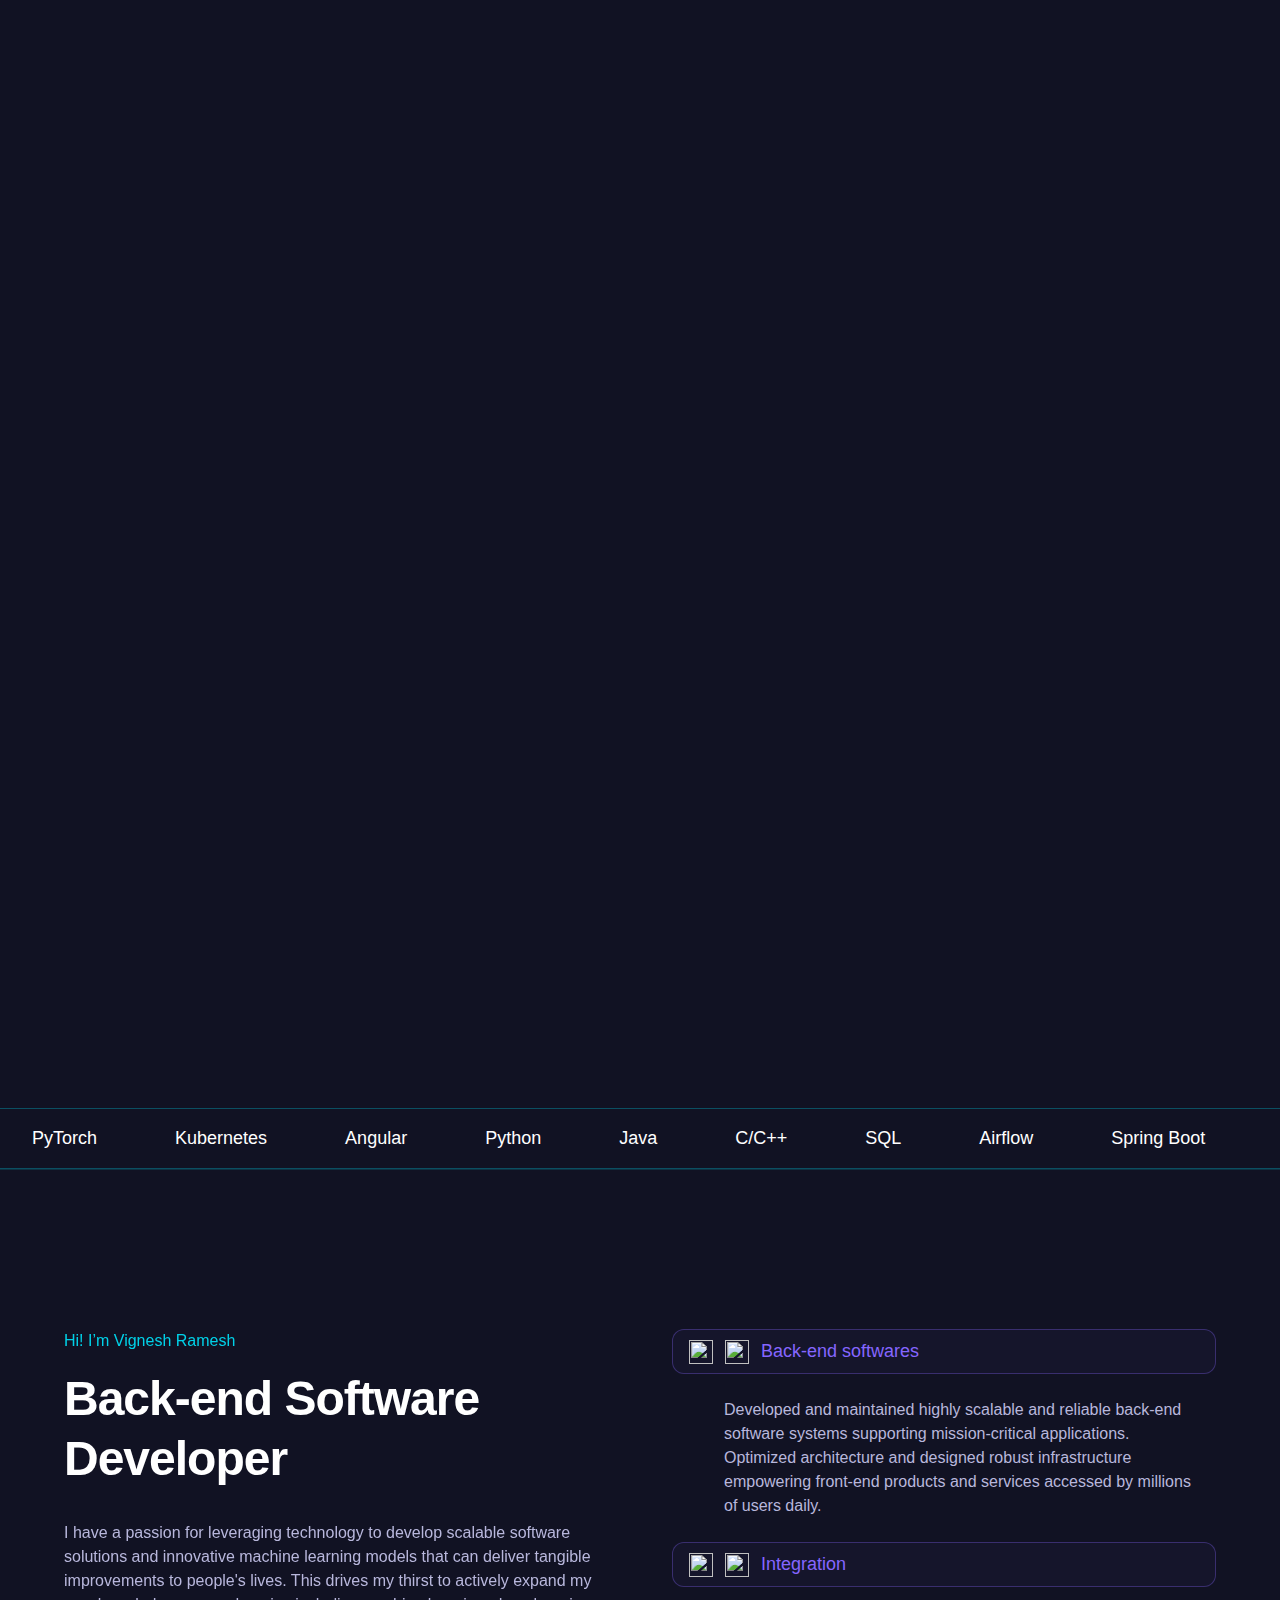
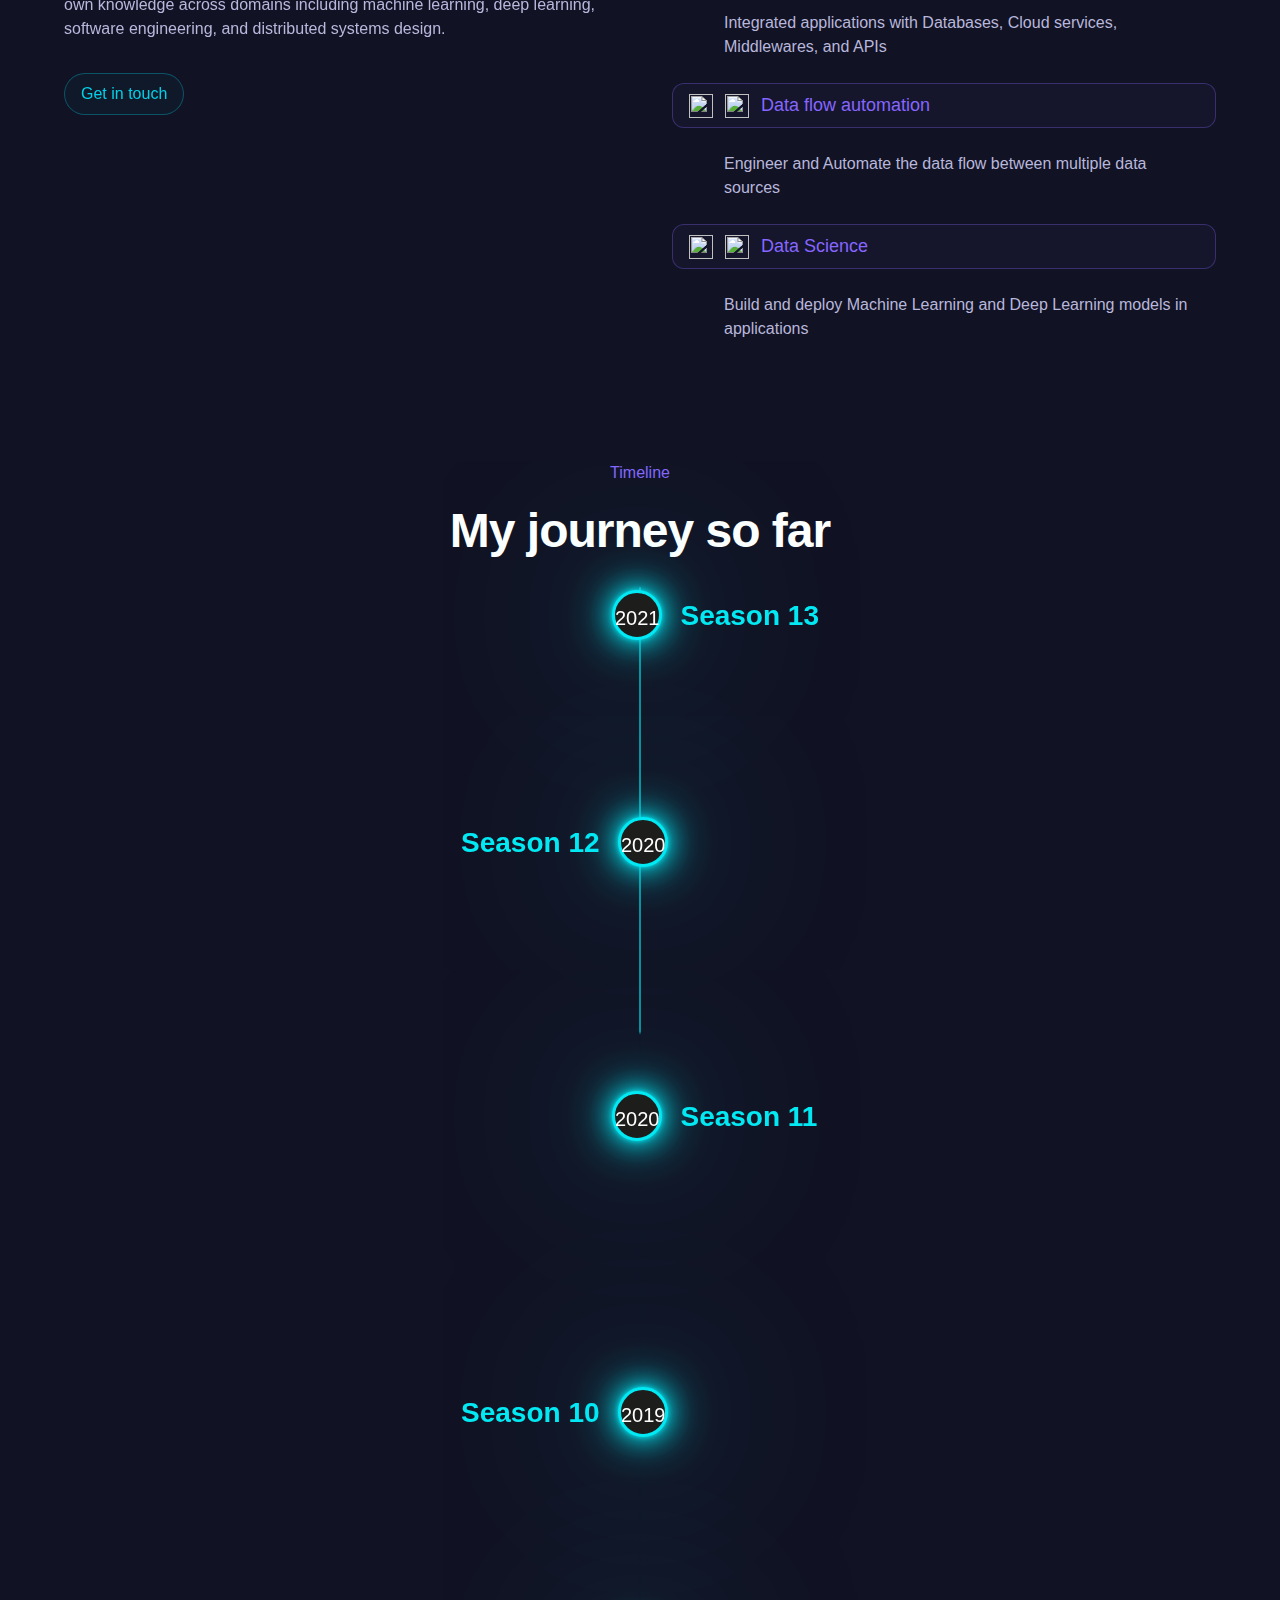
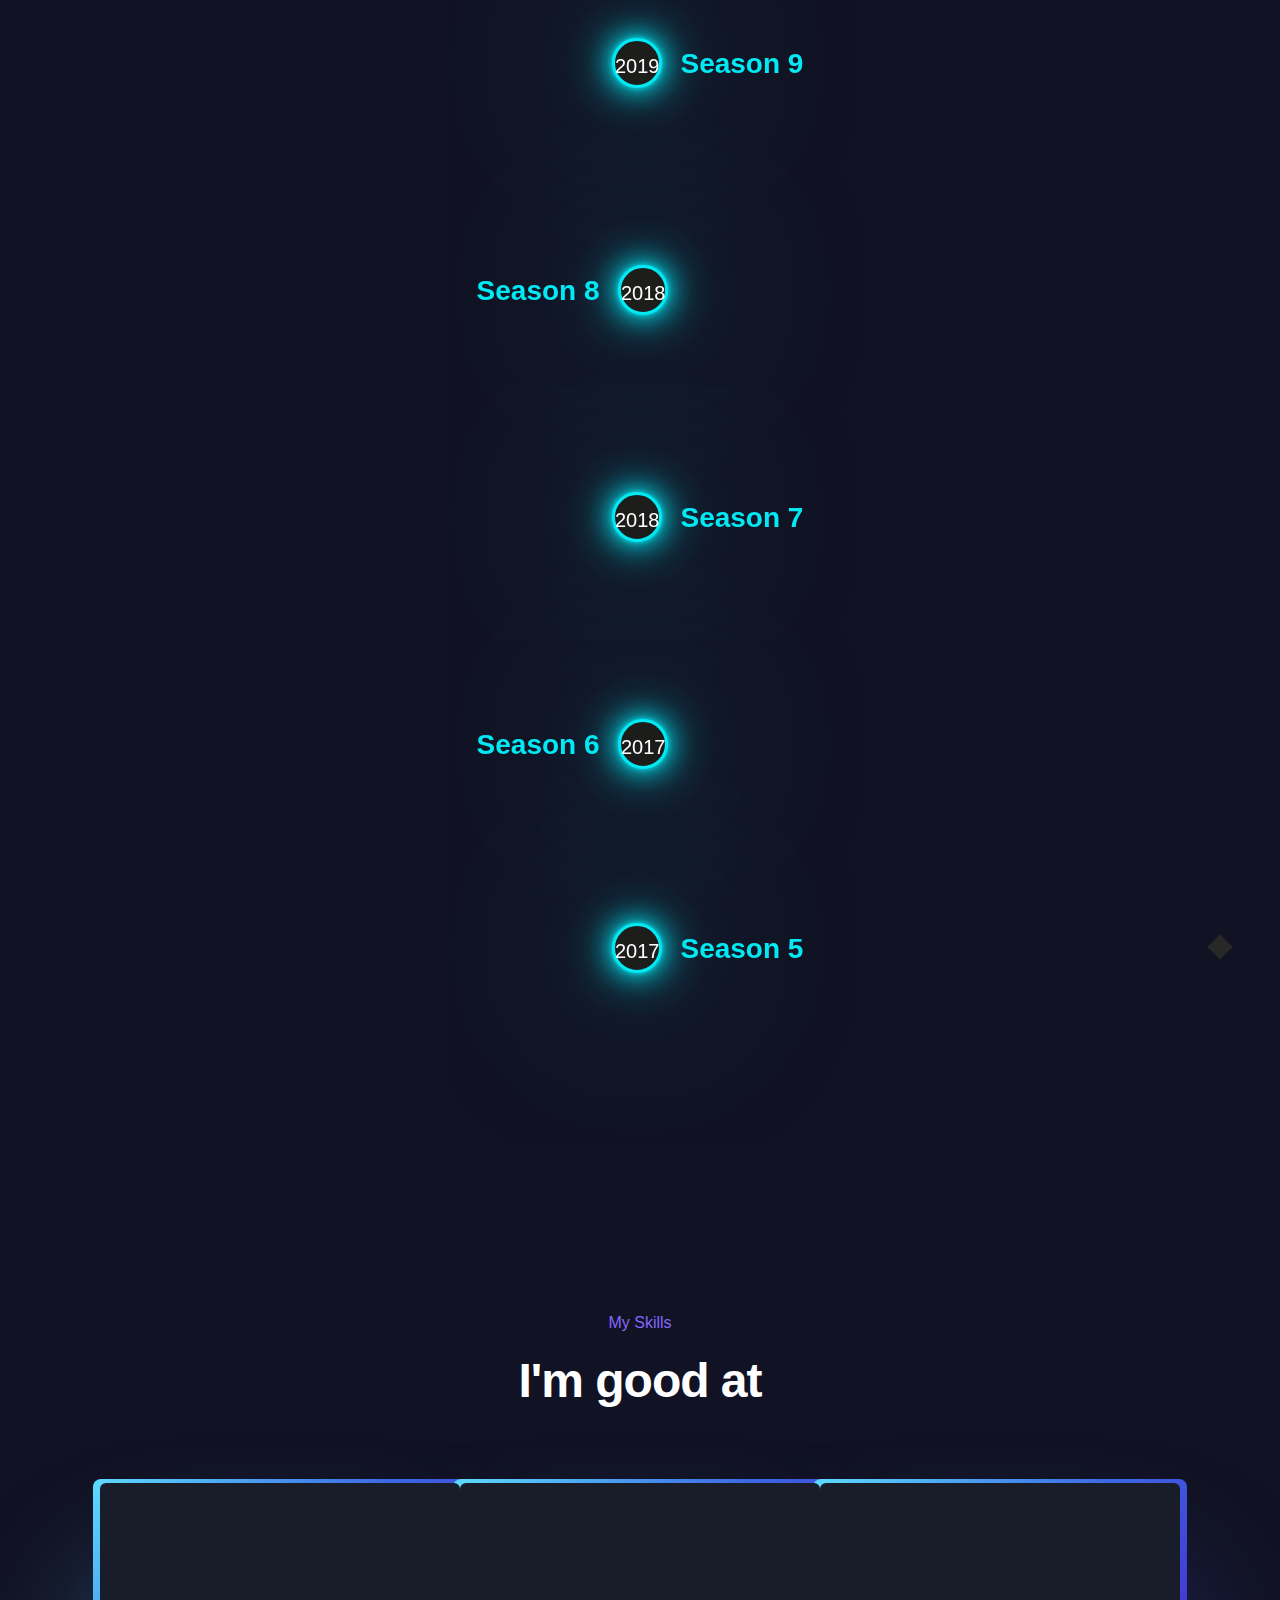
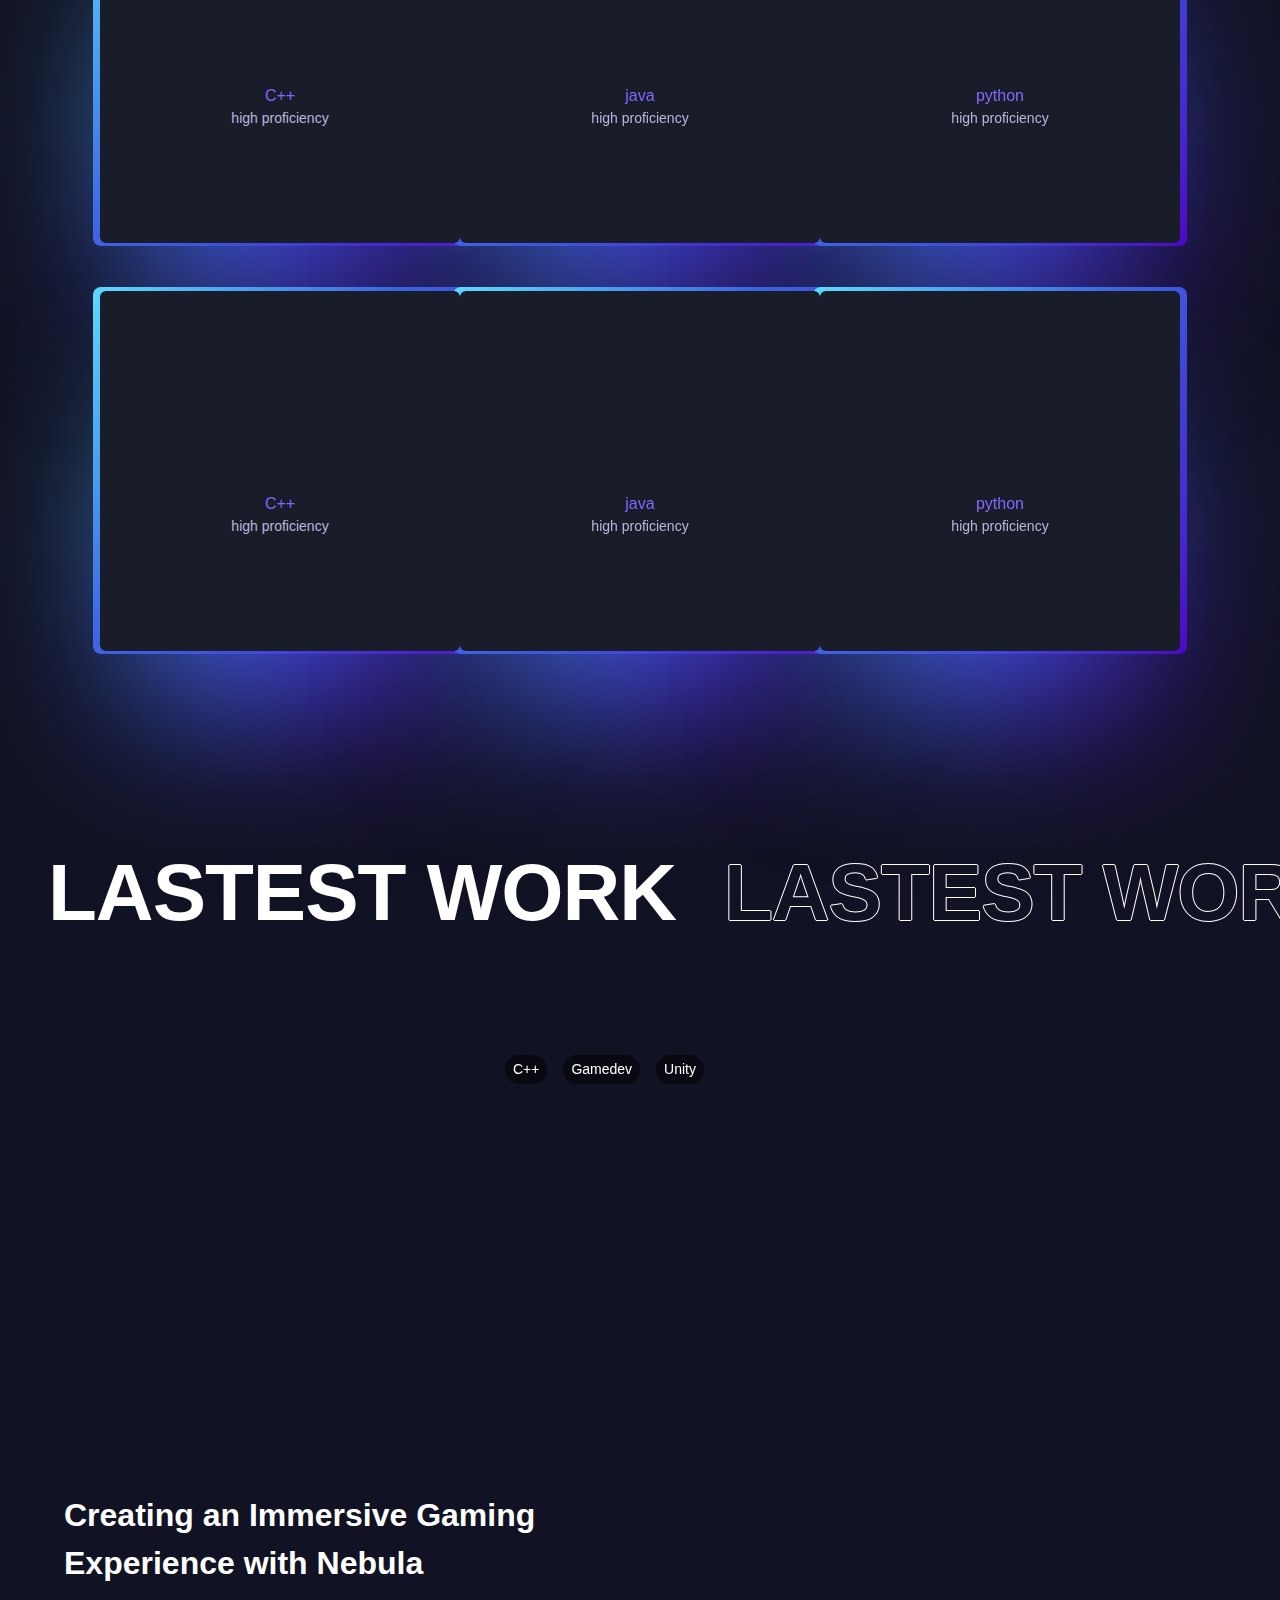
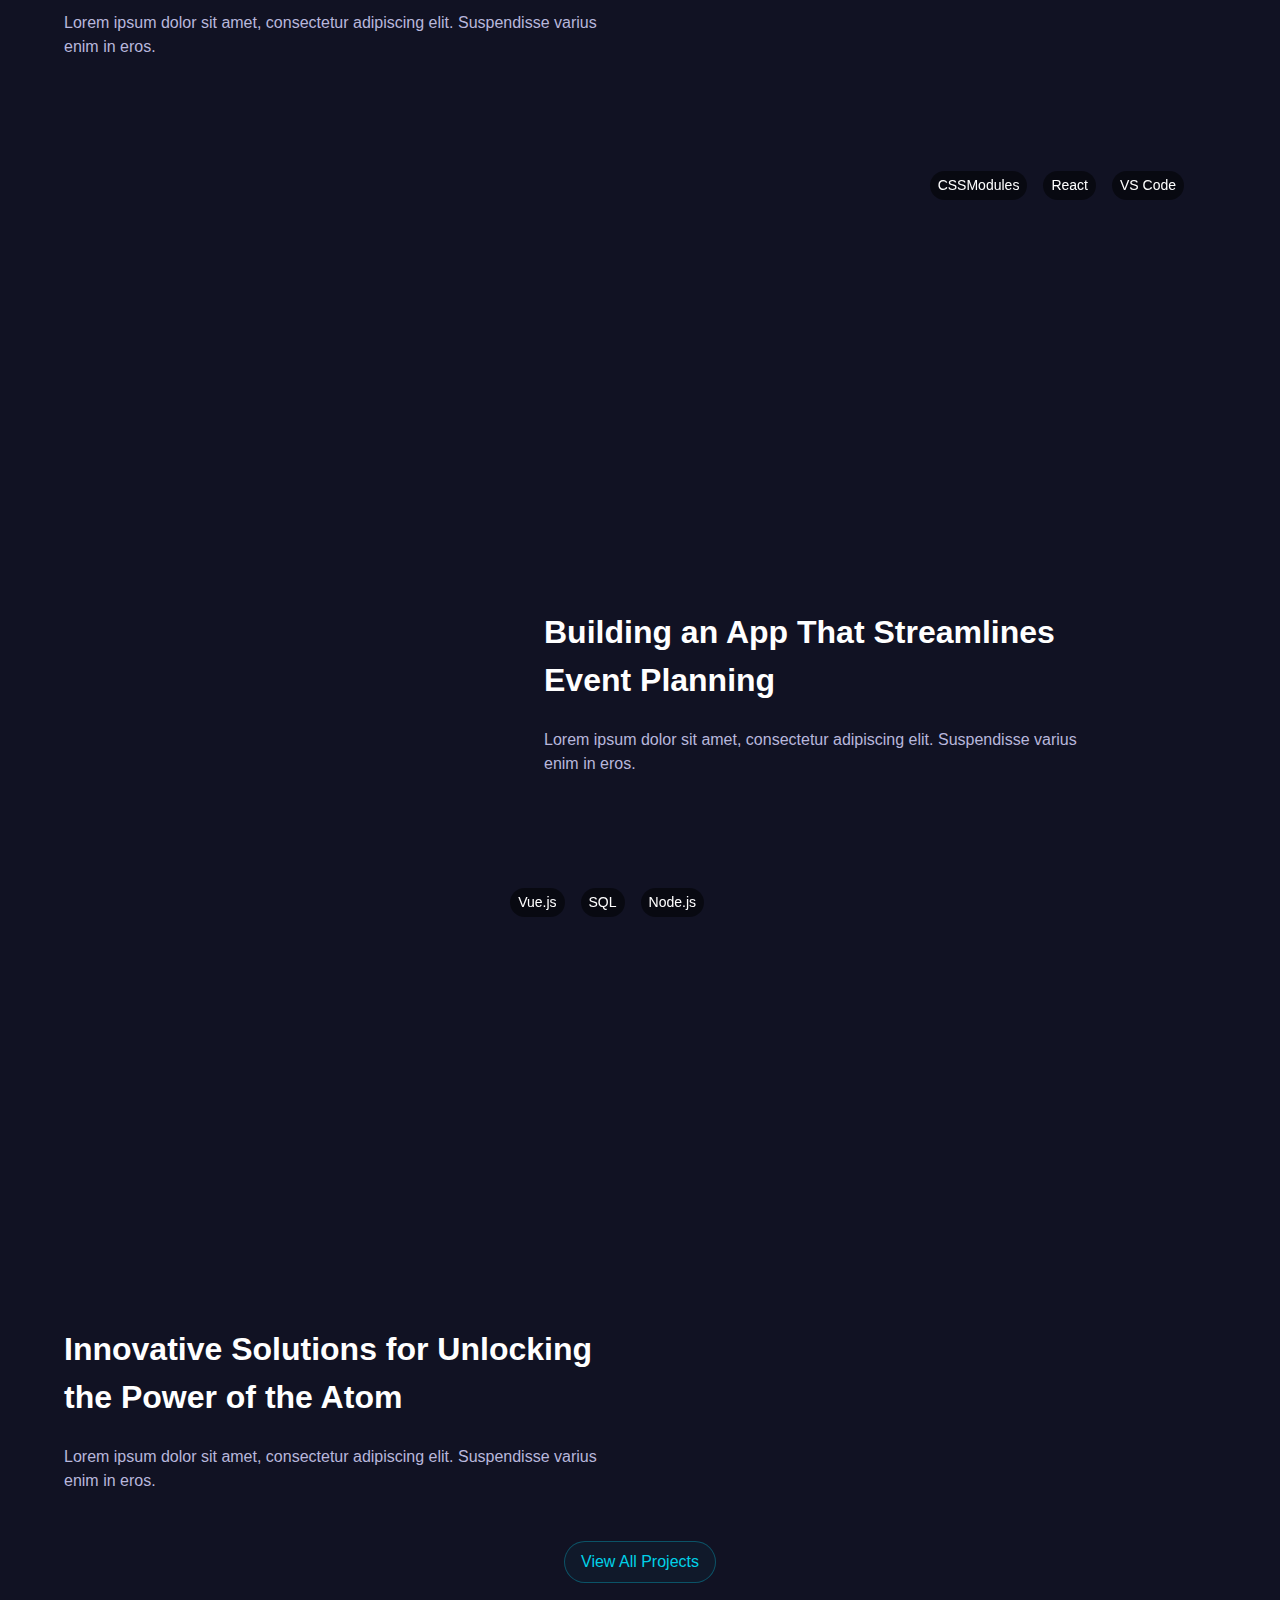
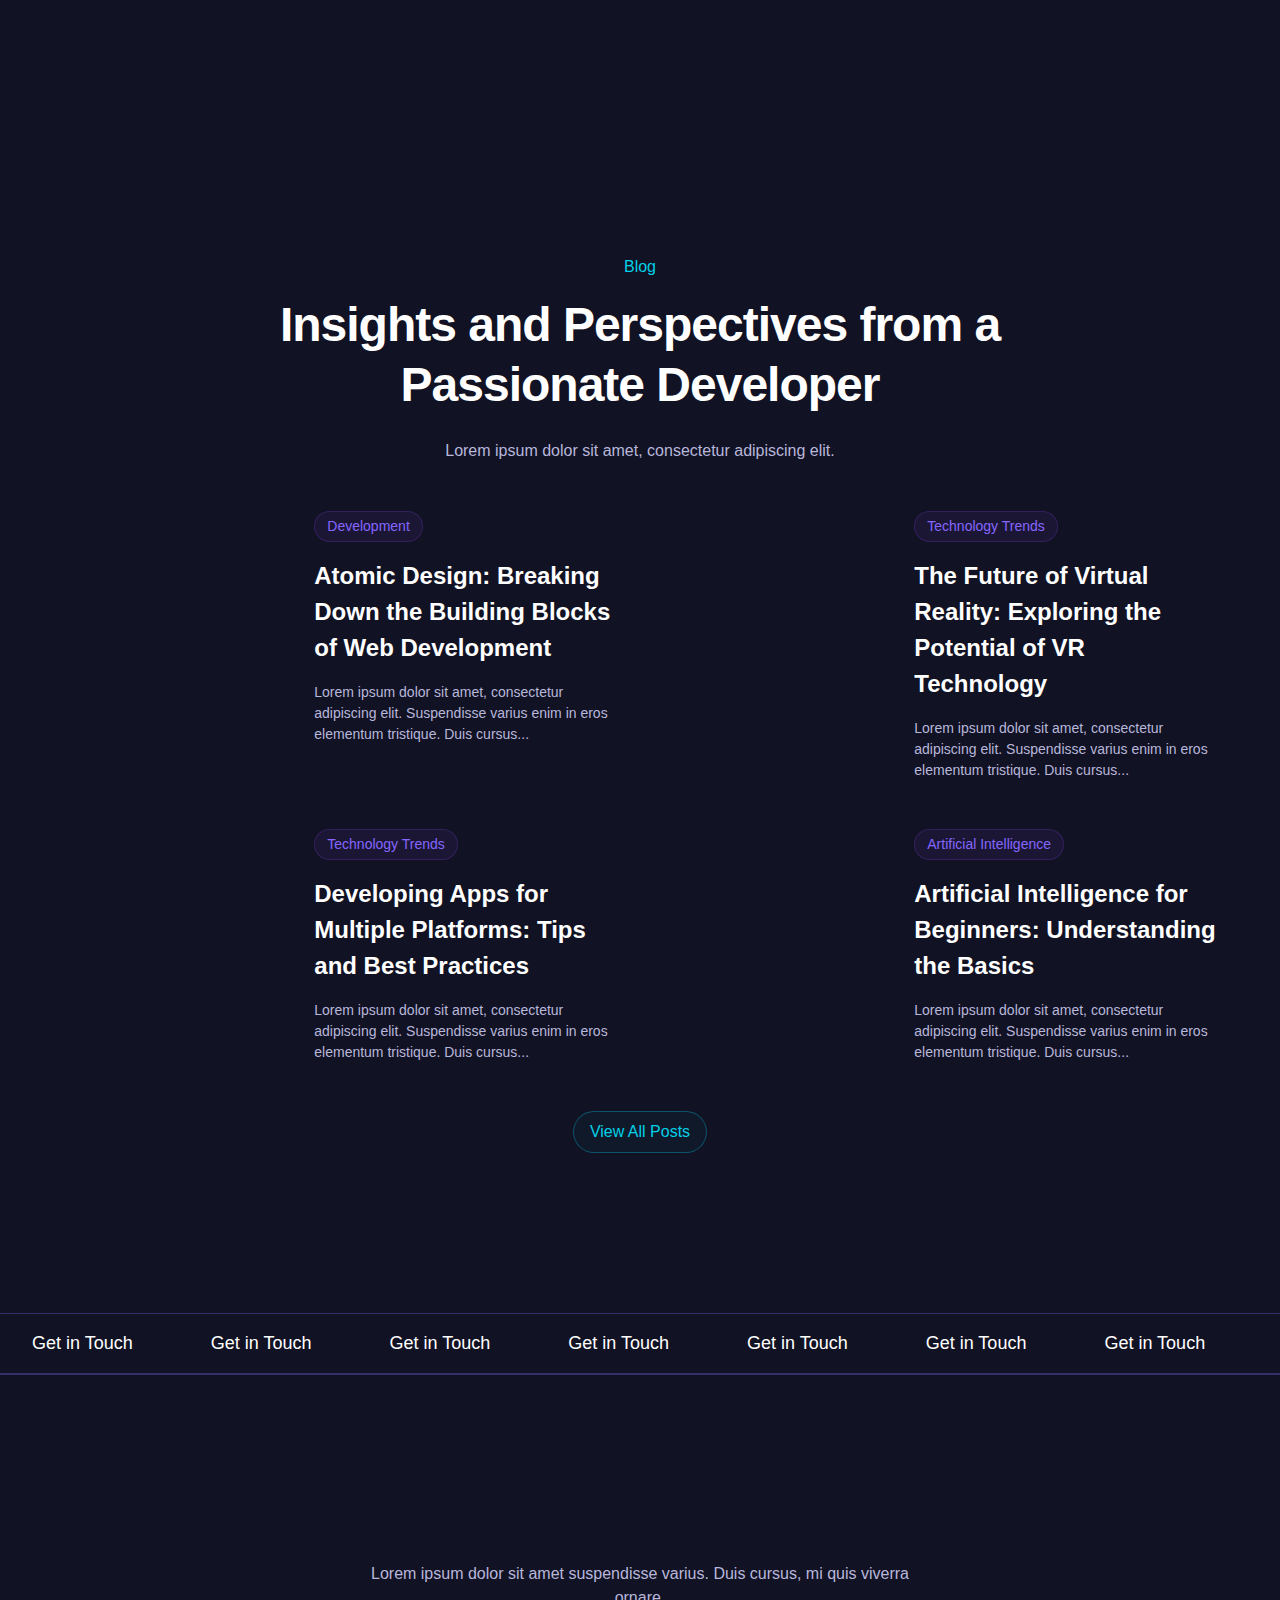
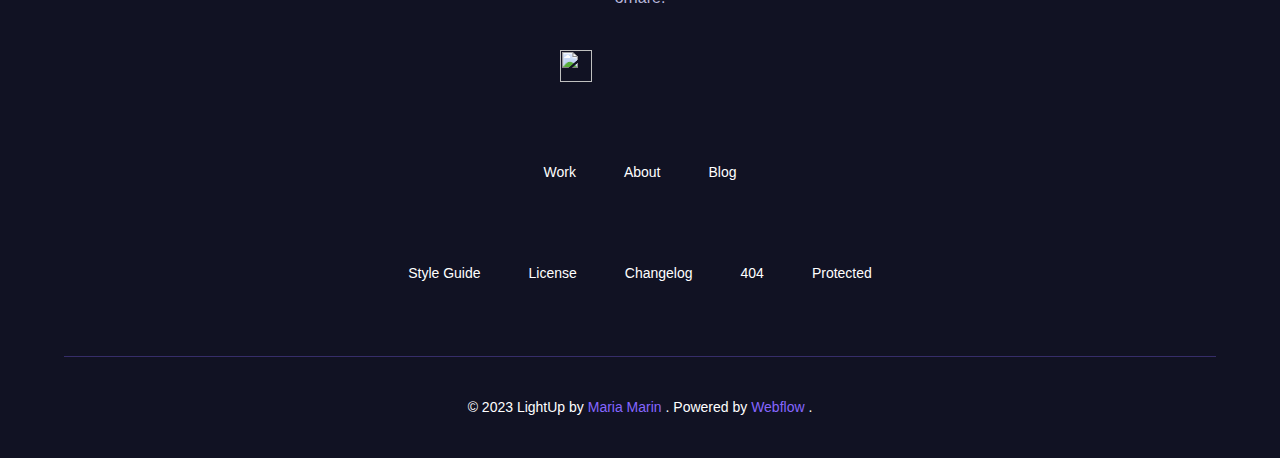
==== commit 77c2f4c1: "updates with vikku" ====
--- a/index.html
+++ b/index.html
@@ -1,19 +1,19 @@
 <!DOCTYPE html>
 <!-- This site was created in Webflow. https://www.webflow.com -->
 <!-- Last Published: Fri Apr 28 2023 14:16:42 GMT+0000 (Coordinated Universal Time) -->
-<html data-wf-domain="devcore-template.webflow.io" data-wf-page="640e1518ce08eb0b5a9cada8" data-wf-site="640e1518ce08eb56be9cada9">
+<html data-wf-domain="Vignesh Ramesh's Portfolio" data-wf-page="640e1518ce08eb0b5a9cada8" data-wf-site="640e1518ce08eb56be9cada9">
     <head>
         <meta charset="utf-8"/>
-        <title>DevCore - Webflow HTML website template</title>
-        <meta content="DevCore is a dark mode Webflow template designed for developers to showcase their projects and articles. With a fully responsive layout and modern design, DevCore is perfect for developers looking to elevate their brand and stand out from the competition. Showcase your projects and articles with ease and launch your website quickly and efficiently without compromising on quality." name="description"/>
-        <meta content="DevCore - Webflow HTML website template" property="og:title"/>
-        <meta content="DevCore is a dark mode Webflow template designed for developers to showcase their projects and articles. With a fully responsive layout and modern design, DevCore is perfect for developers looking to elevate their brand and stand out from the competition. Showcase your projects and articles with ease and launch your website quickly and efficiently without compromising on quality." property="og:description"/>
-        <meta content="DevCore - Webflow HTML website template" property="twitter:title"/>
-        <meta content="DevCore is a dark mode Webflow template designed for developers to showcase their projects and articles. With a fully responsive layout and modern design, DevCore is perfect for developers looking to elevate their brand and stand out from the competition. Showcase your projects and articles with ease and launch your website quickly and efficiently without compromising on quality." property="twitter:description"/>
+        <title>Vignesh Ramesh's Portfolio</title>
+<!--        <meta content="DevCore is a dark mode Webflow template designed for developers to showcase their projects and articles. With a fully responsive layout and modern design, DevCore is perfect for developers looking to elevate their brand and stand out from the competition. Showcase your projects and articles with ease and launch your website quickly and efficiently without compromising on quality." name="description"/>-->
+<!--        <meta content="DevCore - Webflow HTML website template" property="og:title"/>-->
+<!--        <meta content="DevCore is a dark mode Webflow template designed for developers to showcase their projects and articles. With a fully responsive layout and modern design, DevCore is perfect for developers looking to elevate their brand and stand out from the competition. Showcase your projects and articles with ease and launch your website quickly and efficiently without compromising on quality." property="og:description"/>-->
+<!--        <meta content="DevCore - Webflow HTML website template" property="twitter:title"/>-->
+<!--        <meta content="DevCore is a dark mode Webflow template designed for developers to showcase their projects and articles. With a fully responsive layout and modern design, DevCore is perfect for developers looking to elevate their brand and stand out from the competition. Showcase your projects and articles with ease and launch your website quickly and efficiently without compromising on quality." property="twitter:description"/>-->
         <meta property="og:type" content="website"/>
         <meta content="summary_large_image" name="twitter:card"/>
         <meta content="width=device-width, initial-scale=1" name="viewport"/>
-        <meta content="Webflow" name="generator"/>
+<!--        <meta content="Webflow" name="generator"/>-->
         <link href="css/main.css" rel="stylesheet" type="text/css"/>
         <link href="https://fonts.googleapis.com" rel="preconnect"/>
         <link href="https://fonts.gstatic.com" rel="preconnect" crossorigin="anonymous"/>
@@ -33,8 +33,8 @@
                 ("ontouchstart"in o || o.DocumentTouch && c instanceof DocumentTouch) && (n.className += t + "touch")
             }(window, document);
         </script>
-        <link href="https://assets.website-files.com/640e1518ce08eb56be9cada9/640e3f4f2d6e684feed26d1b_Favicon.svg" rel="shortcut icon" type="image/x-icon"/>
-        <link href="https://assets.website-files.com/640e1518ce08eb56be9cada9/640e3f531c133f7c2cb6c7e2_Webclip.svg" rel="apple-touch-icon"/>
+        <link href="img/vikkumi%20logo%20-fav%20icon.png" rel="shortcut icon" type="image/x-icon"/>
+        <link href="img/vikkumi%20logo%20-fav%20icon.png" rel="apple-touch-icon"/>
         <style>
             * {
                 -webkit-font-smoothing: antialiased;
@@ -47,7 +47,8 @@
             <div data-w-id="21bcf3d3-3b4a-0e17-2f38-8e2416a16d9b" style="display:flex" class="preloader">
                 <div class="preloader-logo-wrapper">
                     <div style="-webkit-transform:translate3d(0, 0, 0) scale3d(1, 1, 1) rotateX(0) rotateY(0) rotateZ(0deg) skew(0, 0);-moz-transform:translate3d(0, 0, 0) scale3d(1, 1, 1) rotateX(0) rotateY(0) rotateZ(0deg) skew(0, 0);-ms-transform:translate3d(0, 0, 0) scale3d(1, 1, 1) rotateX(0) rotateY(0) rotateZ(0deg) skew(0, 0);transform:translate3d(0, 0, 0) scale3d(1, 1, 1) rotateX(0) rotateY(0) rotateZ(0deg) skew(0, 0);opacity:1" class="logo-inner-wrapper">
-                        <img src="https://assets.website-files.com/640e1518ce08eb56be9cada9/640f3bf7a6452320d84b4395_loader.svg" loading="lazy" alt="" class="preloader-logo"/>
+
+                  <img src="img/temp.svg" loading="lazy" alt="" class="preloader-logo"/>
                     </div>
                 </div>
                 <div data-w-id="21bcf3d3-3b4a-0e17-2f38-8e2416a16d9e" class="preloader-top"></div>
@@ -57,7 +58,7 @@
                 <div class="padding-global">
                     <div class="nav-container">
                         <a href="/" aria-current="page" class="nav-logo-link w-inline-block w--current">
-                            <img src="https://assets.website-files.com/640e1518ce08eb56be9cada9/640e49c9abd6cb535a199e54_logo.svg" loading="lazy" alt="" class="nav-logo"/>
+                            <img src="img/vikkumi%20logo.png" loading="lazy" alt="" class="nav-logo"/>
                         </a>
                         <nav role="navigation" class="nav-menu w-nav-menu">
                             <div class="nav-link-wrapper">
@@ -87,17 +88,17 @@
                                     <div class="space-xsmall"></div>
                                     <h1 class="label text-color-primary Logo-text">Hi! I'm  Vignesh Ramesh</h1>
                                     <div class="space-medium"></div>
-                                    <p class=" label text-color-grey"> Back-end Software Developer </p>
+                                    <p class=" label text-color-grey justify"> I focus on creating solutions and solving problems on the industrial scale using software engineering, data science, machine learning, and deep learning.</p>
                                     <div class="space-medium"></div>
                                     <div class="social-links">
-                                        <a href="https://github.com/" target="_blank" class="social-link w-inline-block">
+                                        <a href="https://github.com/rasaviharhouse" target="_blank" class="social-link w-inline-block">
                                             <img src="https://assets.website-files.com/640e1518ce08eb56be9cada9/640e1ae63627ee2ca6afd843_Vectors-Wrapper.svg" loading="lazy" alt="" class="social-icon"/>
                                         </a>
-                                        <a href="https://instagram.com/" target="_blank" class="social-link w-inline-block">
-                                            <img src="https://assets.website-files.com/640e1518ce08eb56be9cada9/640e1ae7a48c6fa8cc649a1e_Vectors-Wrapper.svg" loading="lazy" alt="" class="social-icon"/>
-                                        </a>
-                                        <a href="https://twitter.com/" target="_blank" class="social-link w-inline-block">
-                                            <img src="https://assets.website-files.com/640e1518ce08eb56be9cada9/640e1ae8444a3974d6e3bffc_Vectors-Wrapper.svg" loading="lazy" alt="" class="social-icon"/>
+                                        <a href="https://www.linkedin.com/in/vigneshramesh1/" target="_blank" class="social-link w-inline-block">
+                                            <img src="img/icons8-linkedin-50.png" loading="lazy" alt="" class="social-icon"/>
+                                        </a>
+                                        <a href="https://twitter.com/VigneshR123" target="_blank" class="social-link w-inline-block">
+                                            <img src="img/twitter.png" loading="lazy" alt="" class="social-icon"/>
                                         </a>
                                     </div>
                                 </div>
@@ -115,47 +116,48 @@
                     <div class="banner-background"></div>
                     <div class="banner-wrapper">
                         <div class="banner-inner-wrapper">
-                            <div class="banner-text">GSAP</div>
-                            <img src="https://assets.website-files.com/640e1518ce08eb56be9cada9/640efe107577f6358a3335a0_icon-blue.svg" loading="lazy" alt="" class="banner-icon"/>
-                            <div class="banner-text">HTML</div>
-                            <img src="https://assets.website-files.com/640e1518ce08eb56be9cada9/640efe107577f6358a3335a0_icon-blue.svg" loading="lazy" alt="" class="banner-icon"/>
-                            <div class="banner-text">Shopify</div>
-                            <img src="https://assets.website-files.com/640e1518ce08eb56be9cada9/640efe107577f6358a3335a0_icon-blue.svg" loading="lazy" alt="" class="banner-icon"/>
-                            <div class="banner-text">Wordpress</div>
-                            <img src="https://assets.website-files.com/640e1518ce08eb56be9cada9/640efe107577f6358a3335a0_icon-blue.svg" loading="lazy" alt="" class="banner-icon"/>
-                            <div class="banner-text">ReactJS</div>
-                            <img src="https://assets.website-files.com/640e1518ce08eb56be9cada9/640efe107577f6358a3335a0_icon-blue.svg" loading="lazy" alt="" class="banner-icon"/>
-                            <div class="banner-text">NodeJS</div>
-                            <img src="https://assets.website-files.com/640e1518ce08eb56be9cada9/640efe107577f6358a3335a0_icon-blue.svg" loading="lazy" alt="" class="banner-icon"/>
-                            <div class="banner-text">Git</div>
-                            <img src="https://assets.website-files.com/640e1518ce08eb56be9cada9/640efe107577f6358a3335a0_icon-blue.svg" loading="lazy" alt="" class="banner-icon"/>
-                            <div class="banner-text">SASS</div>
-                            <img src="https://assets.website-files.com/640e1518ce08eb56be9cada9/640efe107577f6358a3335a0_icon-blue.svg" loading="lazy" alt="" class="banner-icon"/>
-                            <div class="banner-text">jQuery</div>
-                            <img src="https://assets.website-files.com/640e1518ce08eb56be9cada9/640efe107577f6358a3335a0_icon-blue.svg" loading="lazy" alt="" class="banner-icon"/>
-                            <div class="banner-text">CSS</div>
+                            <div class="banner-text">PyTorch</div>
+                            <img src="https://assets.website-files.com/640e1518ce08eb56be9cada9/640efe107577f6358a3335a0_icon-blue.svg" loading="lazy" alt="" class="banner-icon"/>
+                            <div class="banner-text">Kubernetes</div>
+                            <img src="https://assets.website-files.com/640e1518ce08eb56be9cada9/640efe107577f6358a3335a0_icon-blue.svg" loading="lazy" alt="" class="banner-icon"/>
+                            <div class="banner-text">Angular</div>
+                            <img src="https://assets.website-files.com/640e1518ce08eb56be9cada9/640efe107577f6358a3335a0_icon-blue.svg" loading="lazy" alt="" class="banner-icon"/>
+                            <div class="banner-text">Python</div>
+                            <img src="https://assets.website-files.com/640e1518ce08eb56be9cada9/640efe107577f6358a3335a0_icon-blue.svg" loading="lazy" alt="" class="banner-icon"/>
+                            <div class="banner-text">Java</div>
+                            <img src="https://assets.website-files.com/640e1518ce08eb56be9cada9/640efe107577f6358a3335a0_icon-blue.svg" loading="lazy" alt="" class="banner-icon"/>
+                            <div class="banner-text">C/C++</div>
+                            <img src="https://assets.website-files.com/640e1518ce08eb56be9cada9/640efe107577f6358a3335a0_icon-blue.svg" loading="lazy" alt="" class="banner-icon"/>
+                            <div class="banner-text">SQL</div>
+                            <img src="https://assets.website-files.com/640e1518ce08eb56be9cada9/640efe107577f6358a3335a0_icon-blue.svg" loading="lazy" alt="" class="banner-icon"/>
+                            <div class="banner-text">Airflow</div>
+                            <img src="https://assets.website-files.com/640e1518ce08eb56be9cada9/640efe107577f6358a3335a0_icon-blue.svg" loading="lazy" alt="" class="banner-icon"/>
+                            <div class="banner-text">Spring Boot</div>
+                            <img src="https://assets.website-files.com/640e1518ce08eb56be9cada9/640efe107577f6358a3335a0_icon-blue.svg" loading="lazy" alt="" class="banner-icon"/>
+                            <div class="banner-text">Docker</div>
                             <img src="https://assets.website-files.com/640e1518ce08eb56be9cada9/640efe107577f6358a3335a0_icon-blue.svg" loading="lazy" alt="" class="banner-icon"/>
                         </div>
                         <div class="banner-inner-wrapper">
-                            <div class="banner-text">GSAP</div>
-                            <img src="https://assets.website-files.com/640e1518ce08eb56be9cada9/640efe107577f6358a3335a0_icon-blue.svg" loading="lazy" alt="" class="banner-icon"/>
-                            <div class="banner-text">HTML</div>
-                            <img src="https://assets.website-files.com/640e1518ce08eb56be9cada9/640efe107577f6358a3335a0_icon-blue.svg" loading="lazy" alt="" class="banner-icon"/>
-                            <div class="banner-text">Shopify</div>
-                            <img src="https://assets.website-files.com/640e1518ce08eb56be9cada9/640efe107577f6358a3335a0_icon-blue.svg" loading="lazy" alt="" class="banner-icon"/>
-                            <div class="banner-text">Wordpress</div>
-                            <img src="https://assets.website-files.com/640e1518ce08eb56be9cada9/640efe107577f6358a3335a0_icon-blue.svg" loading="lazy" alt="" class="banner-icon"/>
-                            <div class="banner-text">ReactJS</div>
-                            <img src="https://assets.website-files.com/640e1518ce08eb56be9cada9/640efe107577f6358a3335a0_icon-blue.svg" loading="lazy" alt="" class="banner-icon"/>
-                            <div class="banner-text">NodeJS</div>
-                            <img src="https://assets.website-files.com/640e1518ce08eb56be9cada9/640efe107577f6358a3335a0_icon-blue.svg" loading="lazy" alt="" class="banner-icon"/>
-                            <div class="banner-text">Git</div>
-                            <img src="https://assets.website-files.com/640e1518ce08eb56be9cada9/640efe107577f6358a3335a0_icon-blue.svg" loading="lazy" alt="" class="banner-icon"/>
-                            <div class="banner-text">SASS</div>
-                            <img src="https://assets.website-files.com/640e1518ce08eb56be9cada9/640efe107577f6358a3335a0_icon-blue.svg" loading="lazy" alt="" class="banner-icon"/>
-                            <div class="banner-text">jQuery</div>
-                            <img src="https://assets.website-files.com/640e1518ce08eb56be9cada9/640efe107577f6358a3335a0_icon-blue.svg" loading="lazy" alt="" class="banner-icon"/>
-                            <div class="banner-text">CSS</div>
+                          <div class="banner-text">PyTorch</div>
+                            <img src="https://assets.website-files.com/640e1518ce08eb56be9cada9/640efe107577f6358a3335a0_icon-blue.svg" loading="lazy" alt="" class="banner-icon"/>
+                            <div class="banner-text">Kubernetes</div>
+                            <img src="https://assets.website-files.com/640e1518ce08eb56be9cada9/640efe107577f6358a3335a0_icon-blue.svg" loading="lazy" alt="" class="banner-icon"/>
+                            <div class="banner-text">Angular</div>
+                            <img src="https://assets.website-files.com/640e1518ce08eb56be9cada9/640efe107577f6358a3335a0_icon-blue.svg" loading="lazy" alt="" class="banner-icon"/>
+                            <div class="banner-text">Python</div>
+                            <img src="https://assets.website-files.com/640e1518ce08eb56be9cada9/640efe107577f6358a3335a0_icon-blue.svg" loading="lazy" alt="" class="banner-icon"/>
+                            <div class="banner-text">Java</div>
+                            <img src="https://assets.website-files.com/640e1518ce08eb56be9cada9/640efe107577f6358a3335a0_icon-blue.svg" loading="lazy" alt="" class="banner-icon"/>
+                            <div class="banner-text">C/C++</div>
+                            <img src="https://assets.website-files.com/640e1518ce08eb56be9cada9/640efe107577f6358a3335a0_icon-blue.svg" loading="lazy" alt="" class="banner-icon"/>
+                            <div class="banner-text">SQL</div>
+                            <img src="https://assets.website-files.com/640e1518ce08eb56be9cada9/640efe107577f6358a3335a0_icon-blue.svg" loading="lazy" alt="" class="banner-icon"/>
+                            <div class="banner-text">Airflow</div>
+                            <img src="https://assets.website-files.com/640e1518ce08eb56be9cada9/640efe107577f6358a3335a0_icon-blue.svg" loading="lazy" alt="" class="banner-icon"/>
+                            <div class="banner-text">Spring Boot</div>
+                            <img src="https://assets.website-files.com/640e1518ce08eb56be9cada9/640efe107577f6358a3335a0_icon-blue.svg" loading="lazy" alt="" class="banner-icon"/>
+                            <div class="banner-text">Docker</div>
+                            <img src="https://assets.website-files.com/640e1518ce08eb56be9cada9/640efe107577f6358a3335a0_icon-blue.svg" loading="lazy" alt="" class="banner-icon"/>
                         </div>
                     </div>
                 </section>
--- a/css/main.css
+++ b/css/main.css
@@ -3455,7 +3455,9 @@
   height: 100%;
   object-fit: cover;
 }
-
+.justify{
+  text-align: justify !important;
+}
 .header-image-wrapper {
   flex: 0 auto;
   justify-content: center;
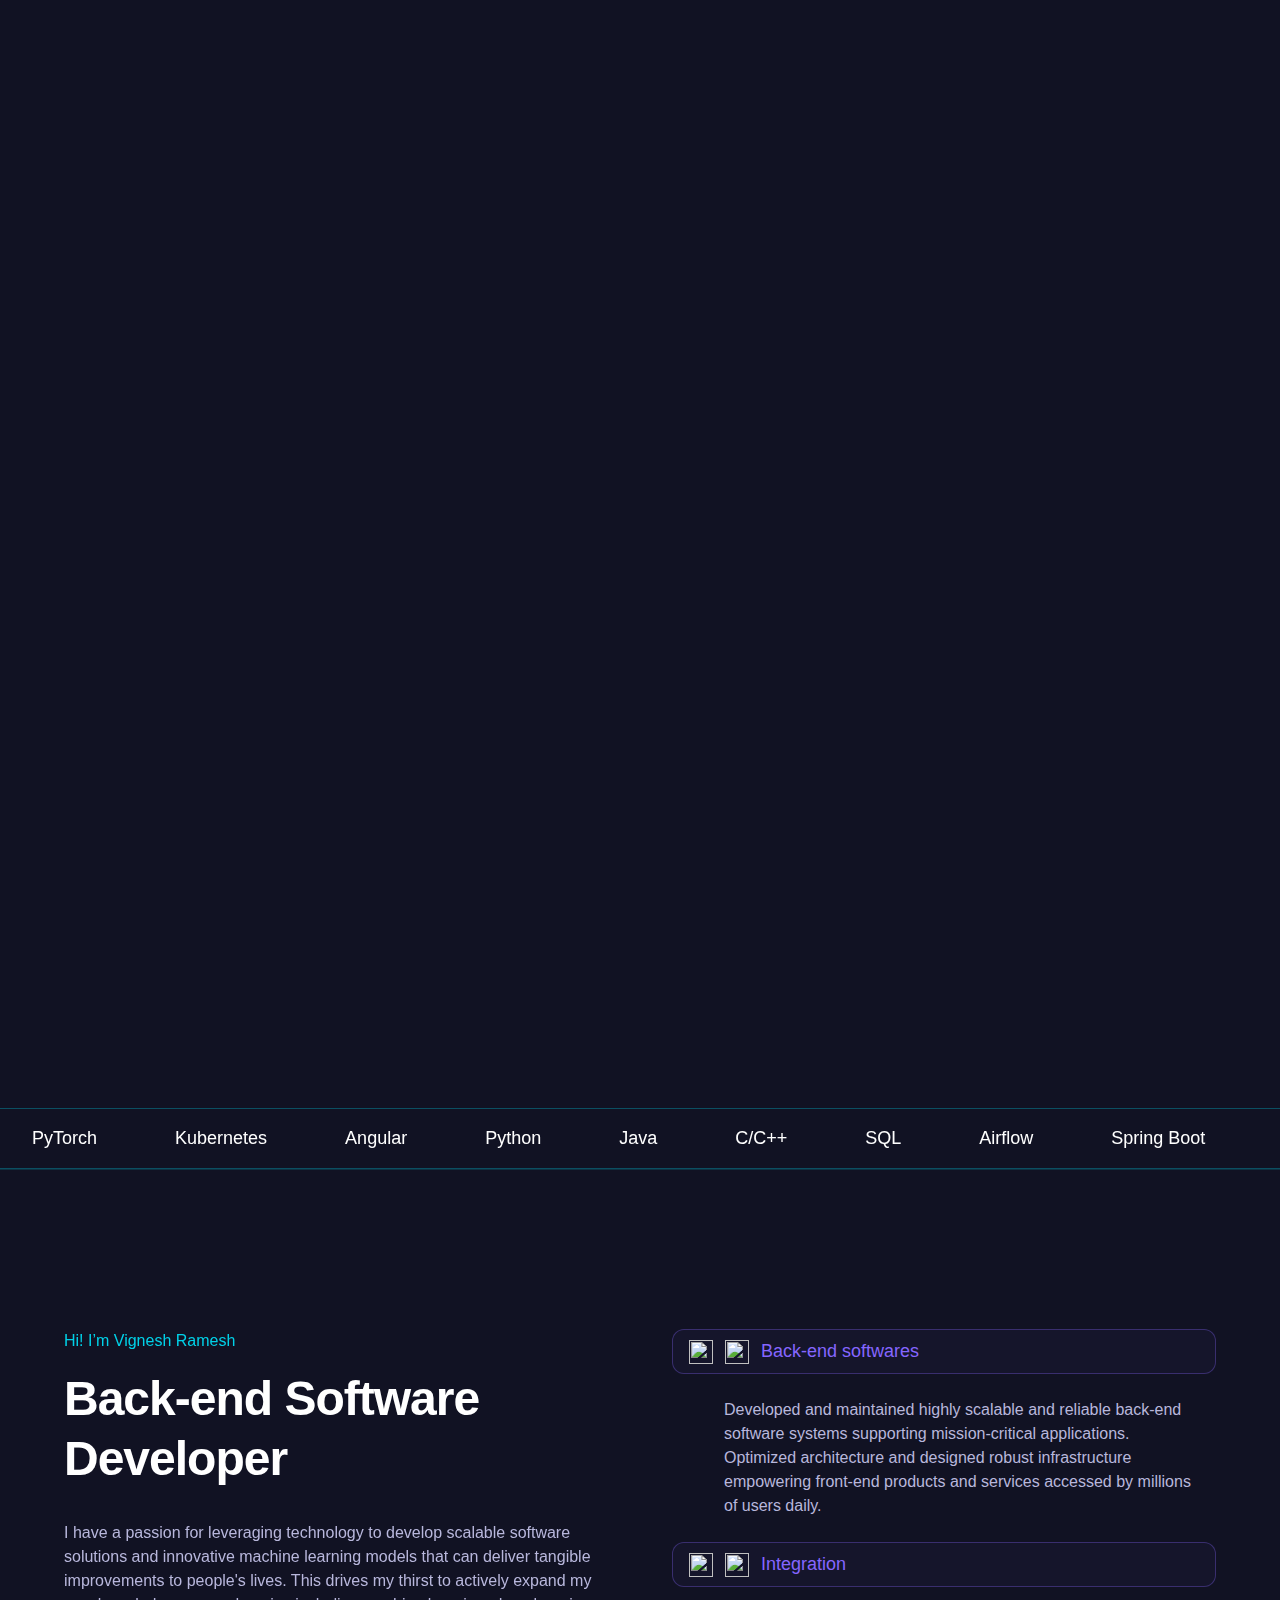
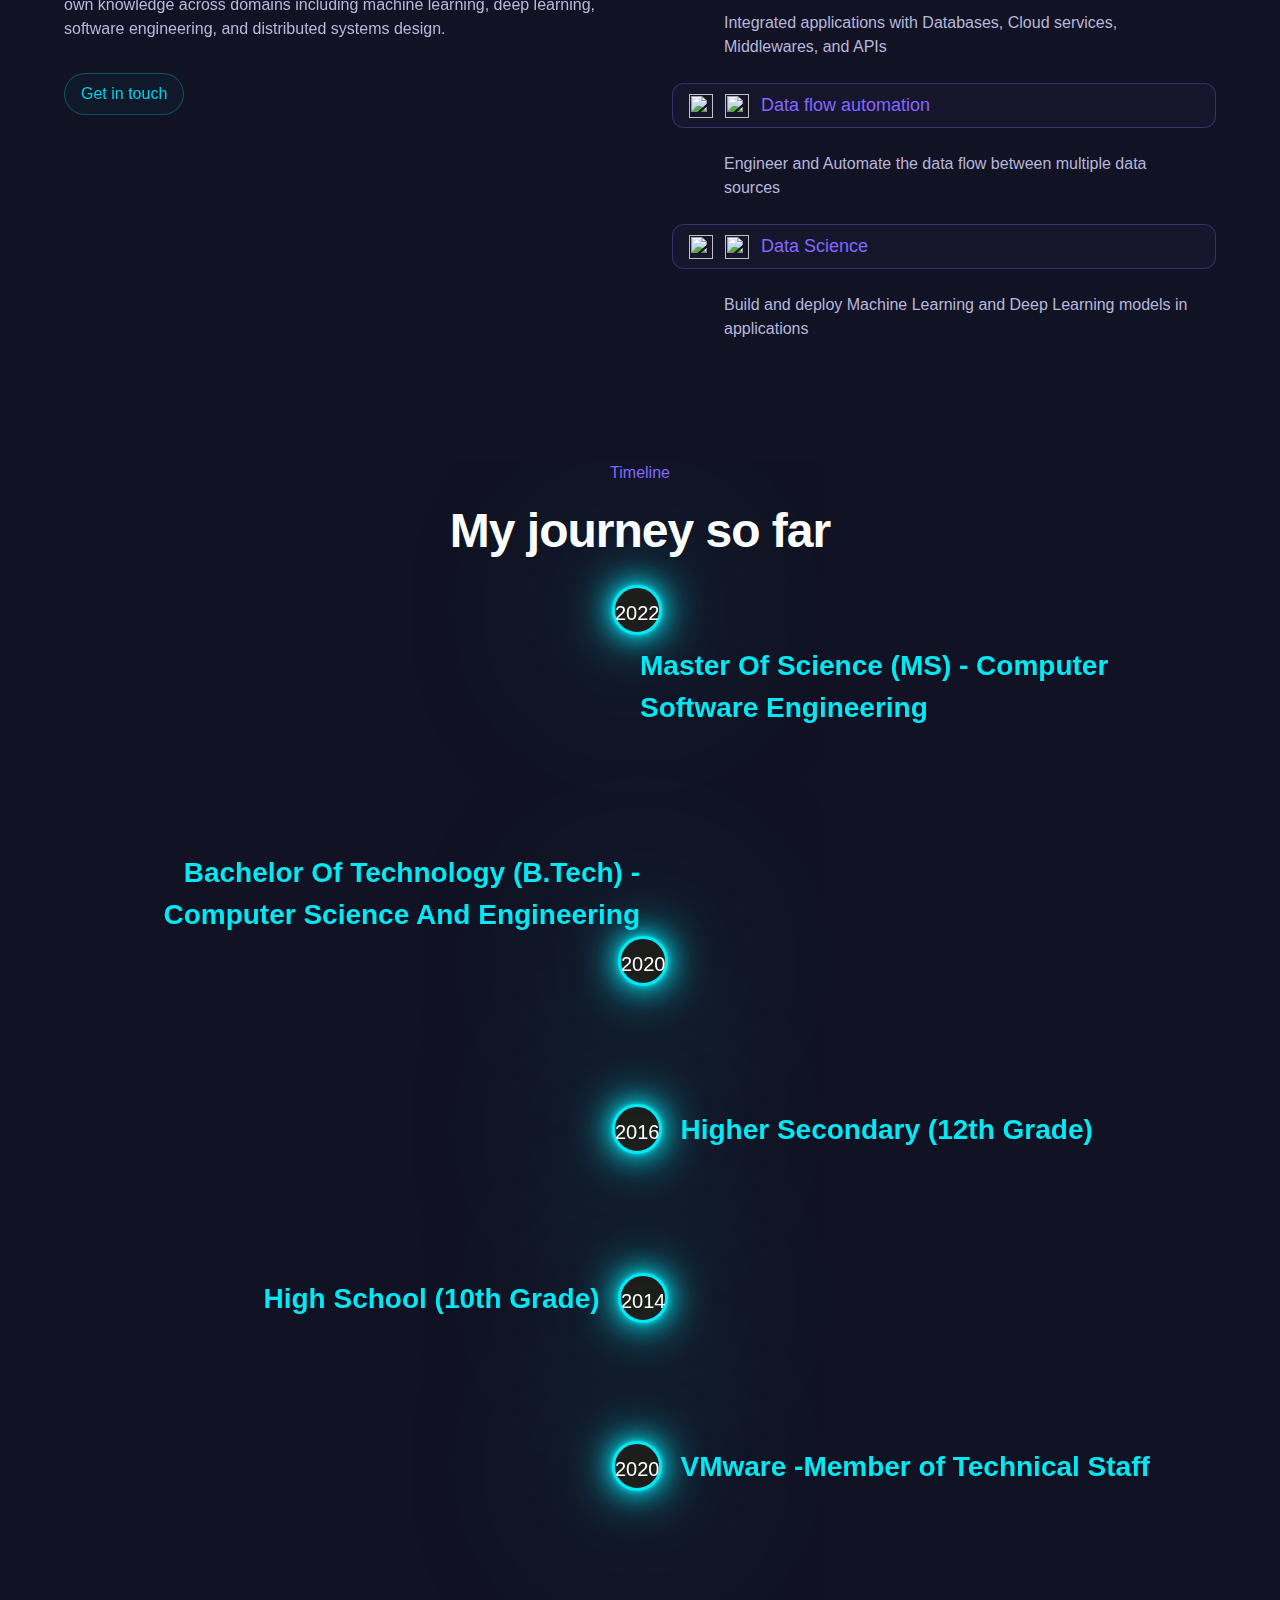
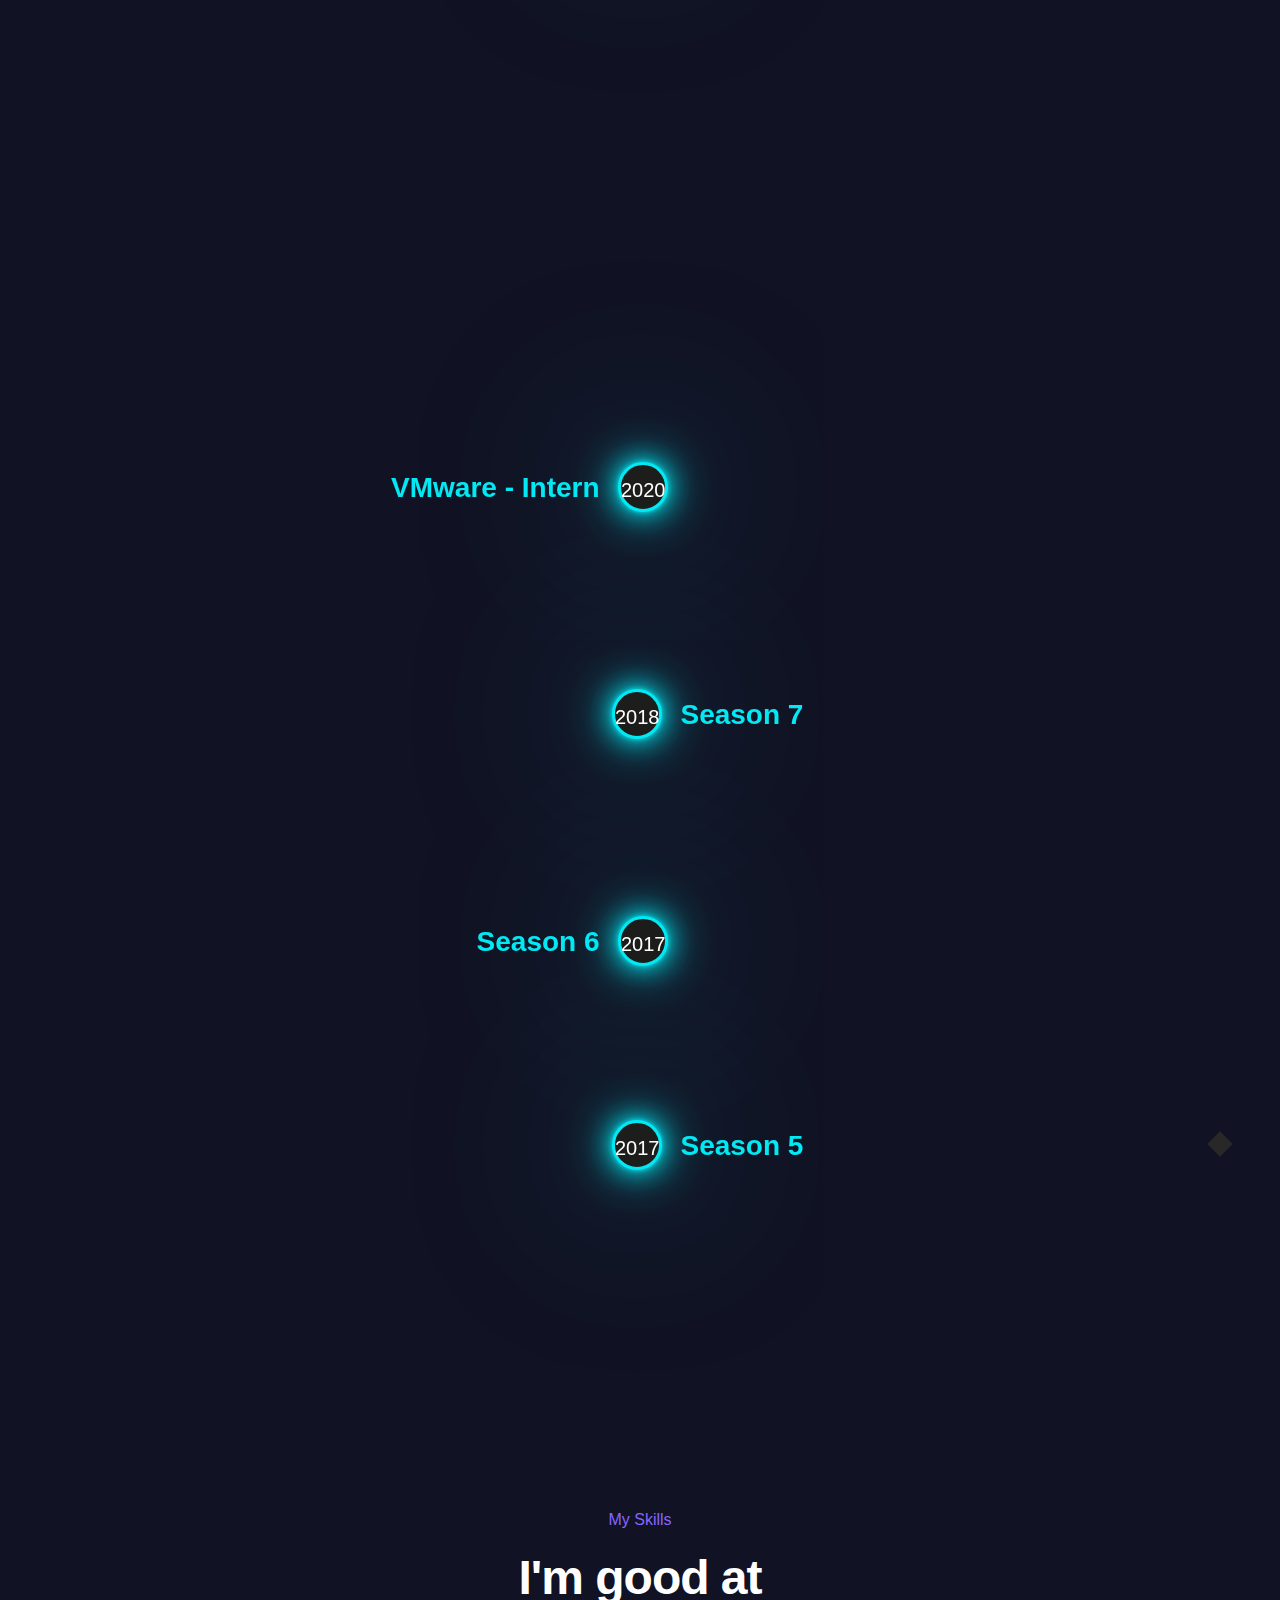
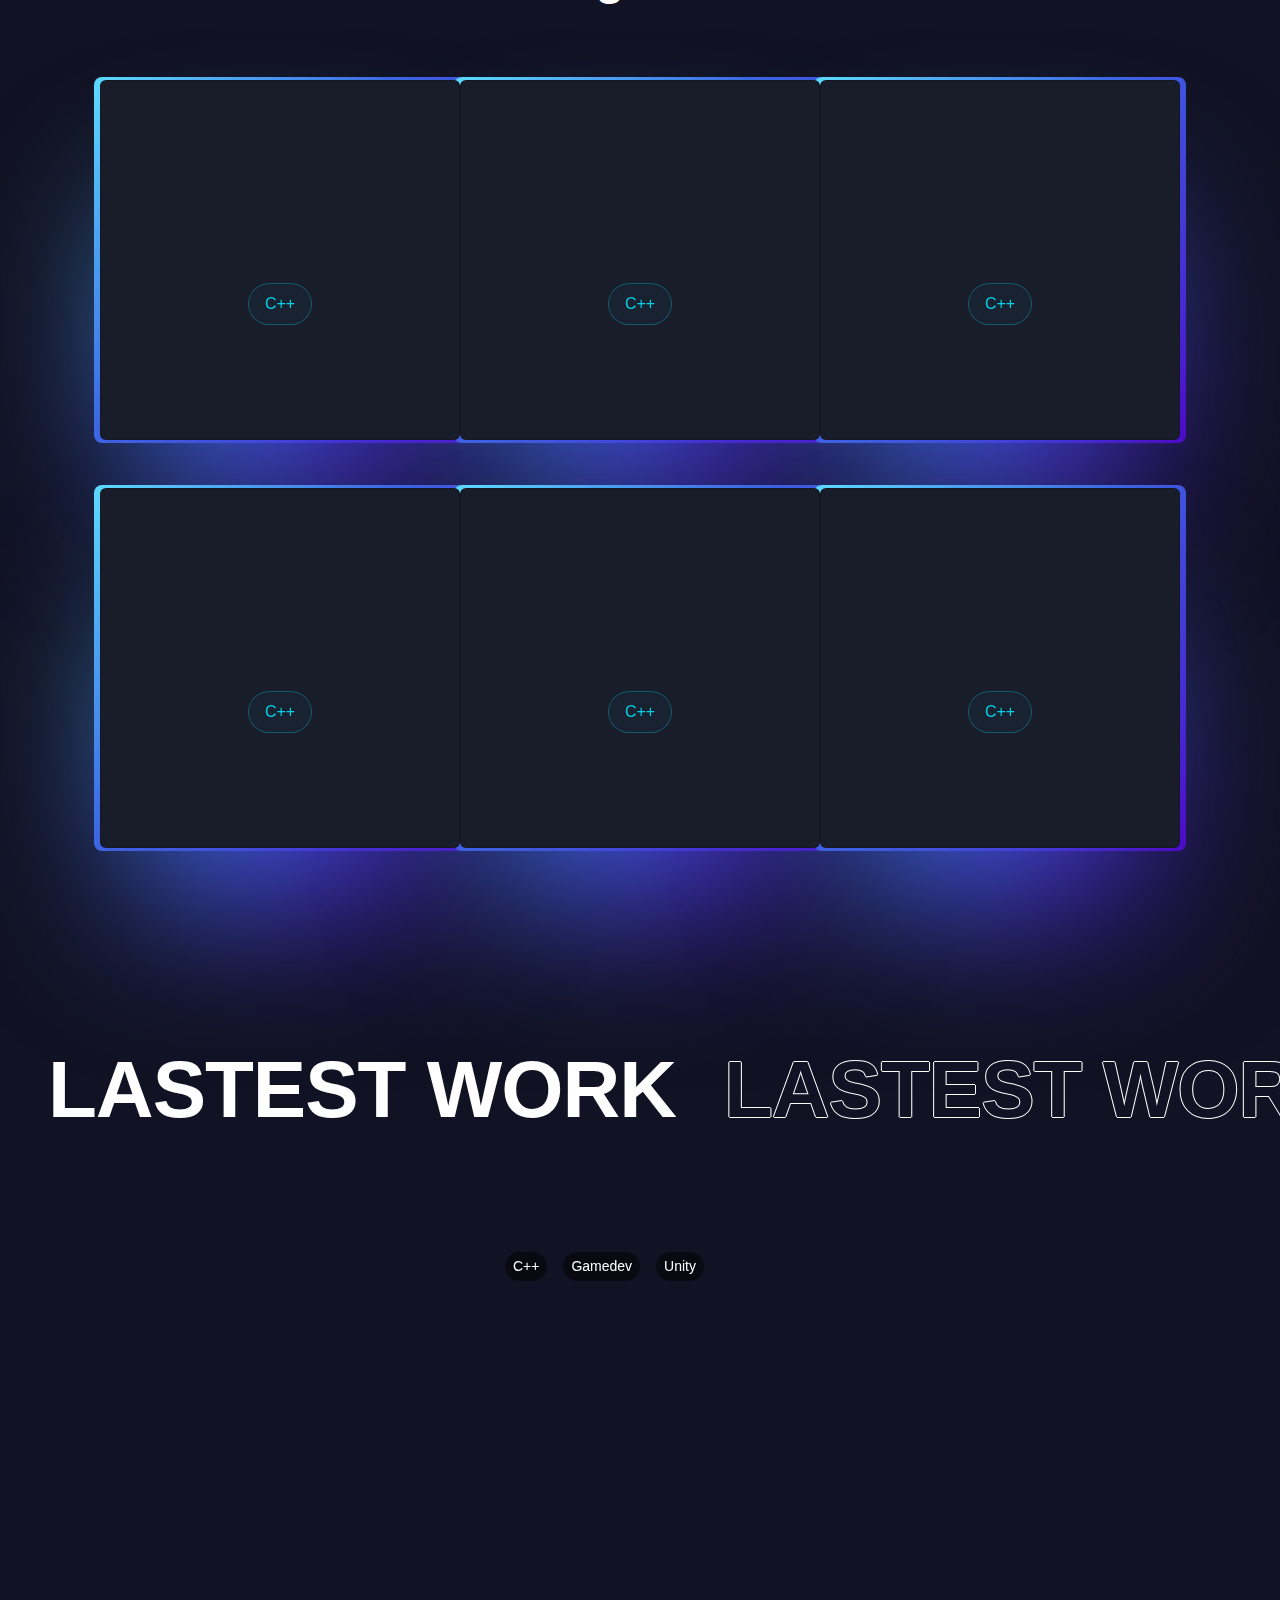
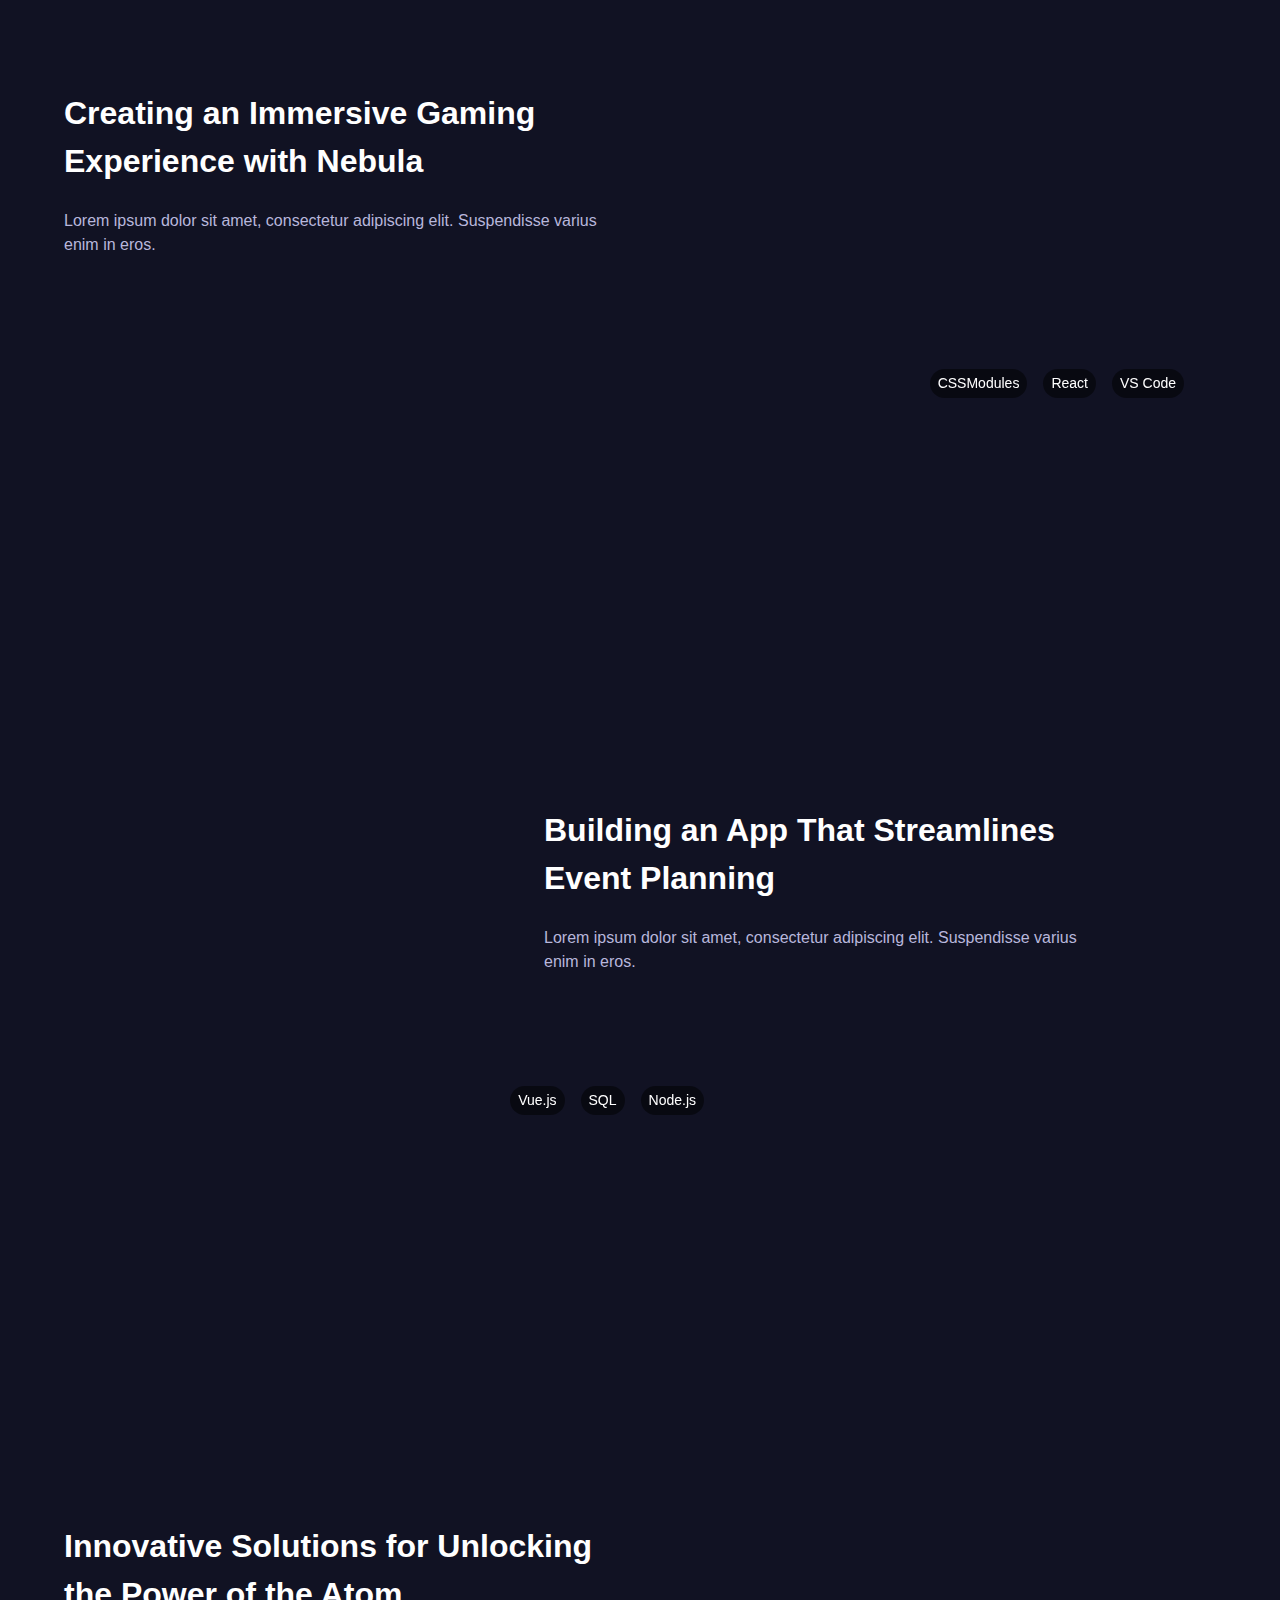
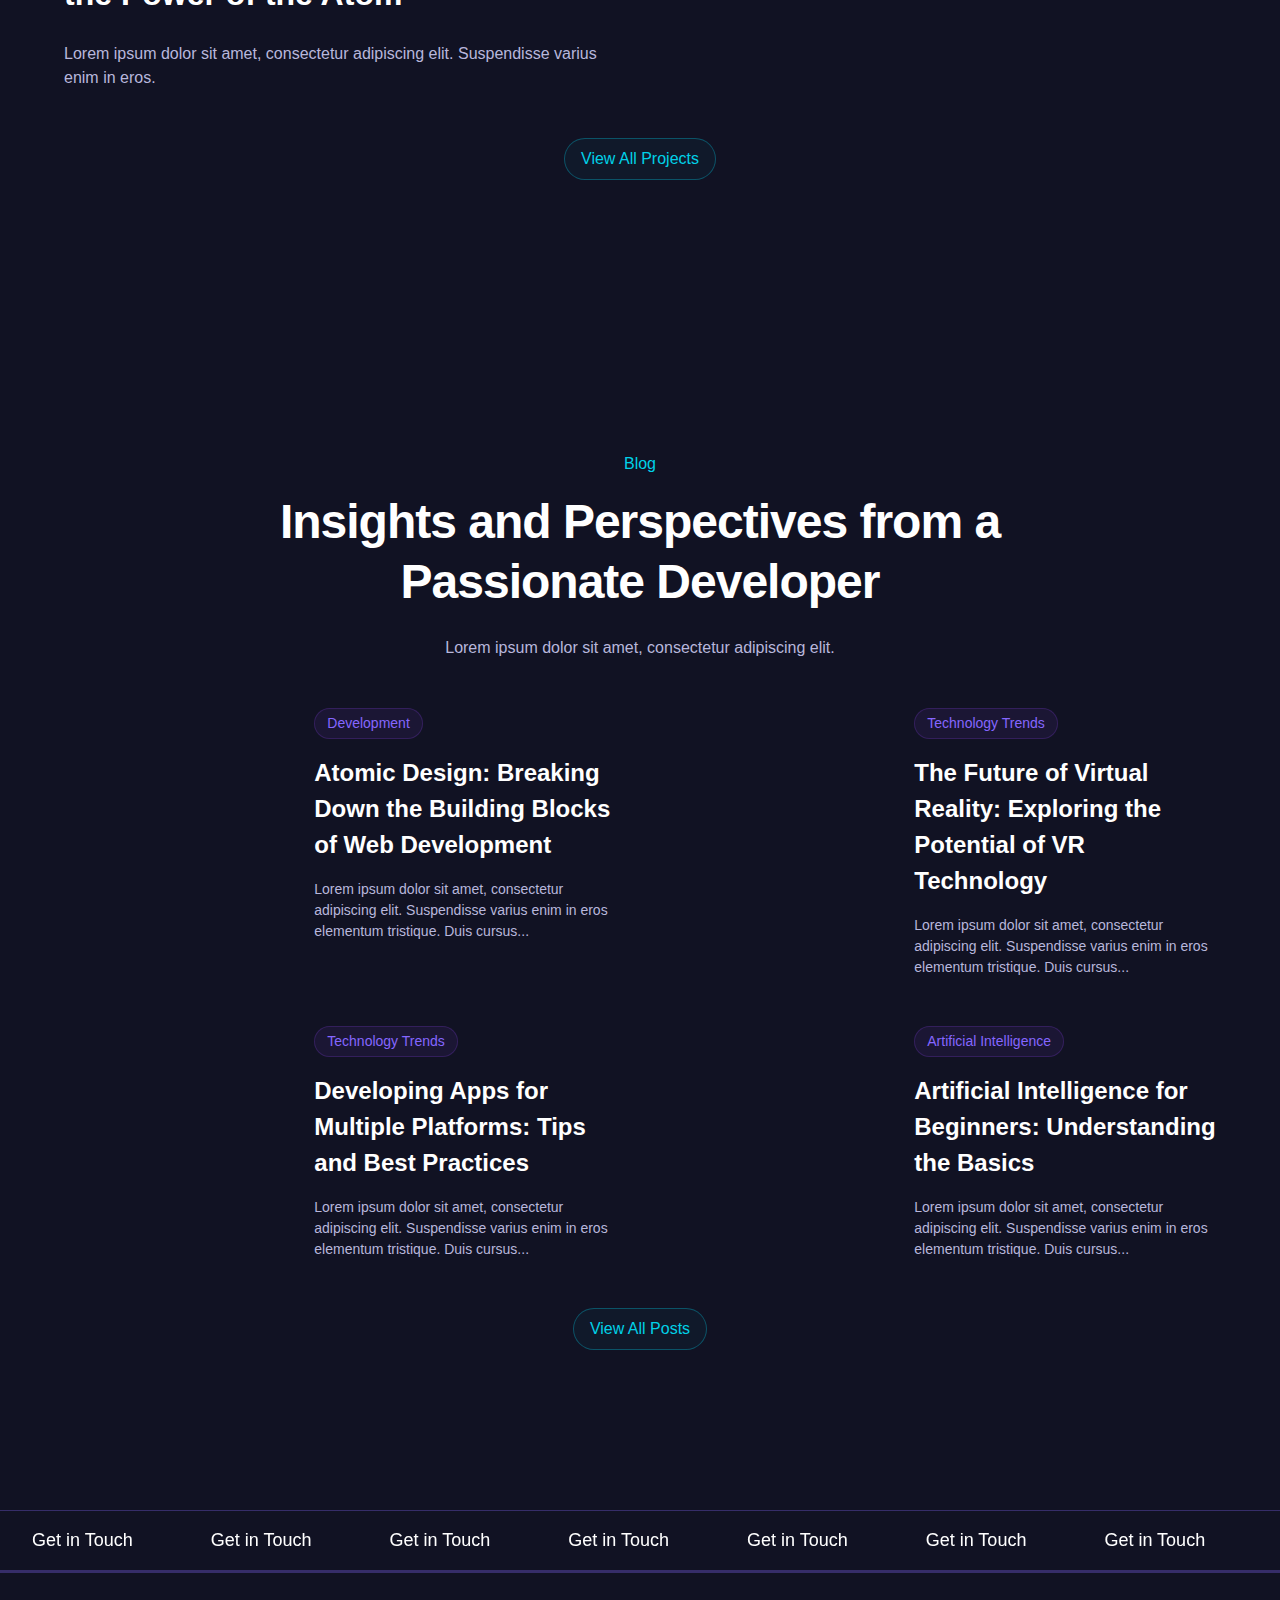
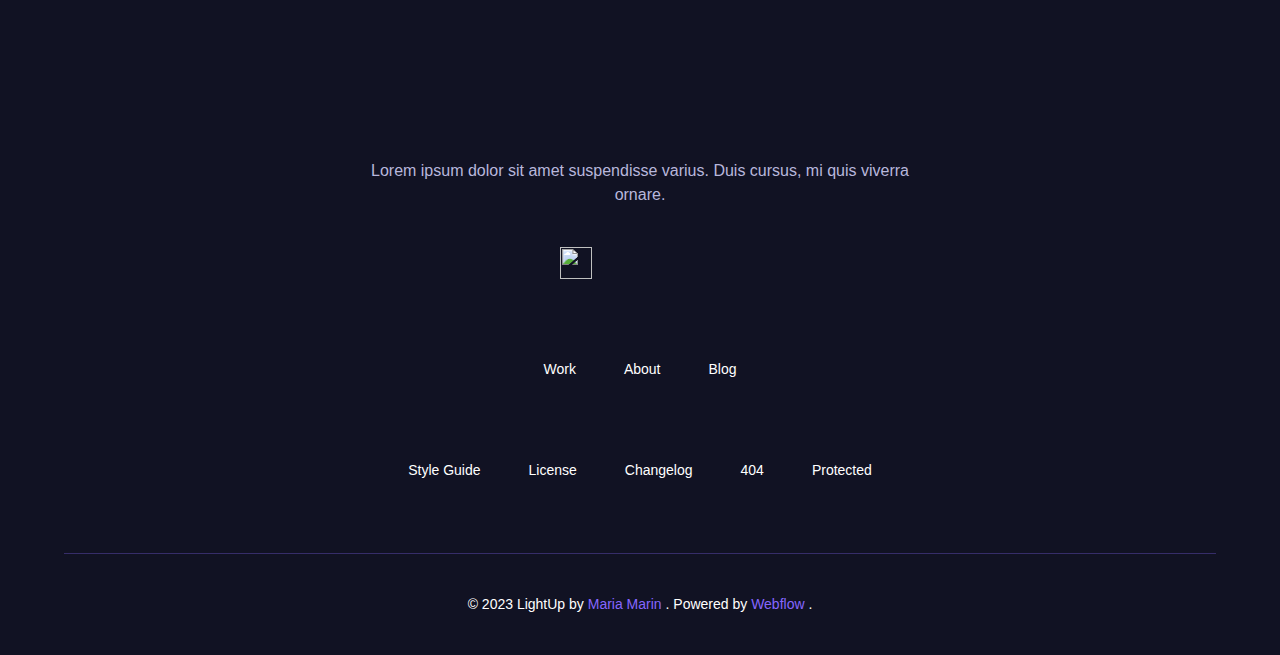
==== commit 7231a2dd: "modal" ====
--- a/index.html
+++ b/index.html
@@ -1,869 +1,1324 @@
 <!DOCTYPE html>
 <!-- This site was created in Webflow. https://www.webflow.com -->
 <!-- Last Published: Fri Apr 28 2023 14:16:42 GMT+0000 (Coordinated Universal Time) -->
-<html data-wf-domain="Vignesh Ramesh's Portfolio" data-wf-page="640e1518ce08eb0b5a9cada8" data-wf-site="640e1518ce08eb56be9cada9">
-    <head>
-        <meta charset="utf-8"/>
-        <title>Vignesh Ramesh's Portfolio</title>
-<!--        <meta content="DevCore is a dark mode Webflow template designed for developers to showcase their projects and articles. With a fully responsive layout and modern design, DevCore is perfect for developers looking to elevate their brand and stand out from the competition. Showcase your projects and articles with ease and launch your website quickly and efficiently without compromising on quality." name="description"/>-->
-<!--        <meta content="DevCore - Webflow HTML website template" property="og:title"/>-->
-<!--        <meta content="DevCore is a dark mode Webflow template designed for developers to showcase their projects and articles. With a fully responsive layout and modern design, DevCore is perfect for developers looking to elevate their brand and stand out from the competition. Showcase your projects and articles with ease and launch your website quickly and efficiently without compromising on quality." property="og:description"/>-->
-<!--        <meta content="DevCore - Webflow HTML website template" property="twitter:title"/>-->
-<!--        <meta content="DevCore is a dark mode Webflow template designed for developers to showcase their projects and articles. With a fully responsive layout and modern design, DevCore is perfect for developers looking to elevate their brand and stand out from the competition. Showcase your projects and articles with ease and launch your website quickly and efficiently without compromising on quality." property="twitter:description"/>-->
-        <meta property="og:type" content="website"/>
-        <meta content="summary_large_image" name="twitter:card"/>
-        <meta content="width=device-width, initial-scale=1" name="viewport"/>
-<!--        <meta content="Webflow" name="generator"/>-->
-        <link href="css/main.css" rel="stylesheet" type="text/css"/>
-        <link href="https://fonts.googleapis.com" rel="preconnect"/>
-        <link href="https://fonts.gstatic.com" rel="preconnect" crossorigin="anonymous"/>
-        <script src="https://ajax.googleapis.com/ajax/libs/webfont/1.6.26/webfont.js" type="text/javascript"></script>
-        <script type="text/javascript">
-            WebFont.load({
-                google: {
-                    families: ["Noto Sans:regular,500,600", "Roboto Mono:regular"]
-                }
-            });
-        </script>
-        <script type="text/javascript">
-            !function(o, c) {
-                var n = c.documentElement
-                  , t = " w-mod-";
-                n.className += t + "js",
-                ("ontouchstart"in o || o.DocumentTouch && c instanceof DocumentTouch) && (n.className += t + "touch")
-            }(window, document);
-        </script>
-        <link href="img/vikkumi%20logo%20-fav%20icon.png" rel="shortcut icon" type="image/x-icon"/>
-        <link href="img/vikkumi%20logo%20-fav%20icon.png" rel="apple-touch-icon"/>
-        <style>
-            * {
-                -webkit-font-smoothing: antialiased;
-                -moz-osx-font-smoothing: grayscale;
-            }
-        </style>
-    </head>
-    <body>
-        <div class="page-wrapper">
-            <div data-w-id="21bcf3d3-3b4a-0e17-2f38-8e2416a16d9b" style="display:flex" class="preloader">
-                <div class="preloader-logo-wrapper">
-                    <div style="-webkit-transform:translate3d(0, 0, 0) scale3d(1, 1, 1) rotateX(0) rotateY(0) rotateZ(0deg) skew(0, 0);-moz-transform:translate3d(0, 0, 0) scale3d(1, 1, 1) rotateX(0) rotateY(0) rotateZ(0deg) skew(0, 0);-ms-transform:translate3d(0, 0, 0) scale3d(1, 1, 1) rotateX(0) rotateY(0) rotateZ(0deg) skew(0, 0);transform:translate3d(0, 0, 0) scale3d(1, 1, 1) rotateX(0) rotateY(0) rotateZ(0deg) skew(0, 0);opacity:1" class="logo-inner-wrapper">
-
-                  <img src="img/temp.svg" loading="lazy" alt="" class="preloader-logo"/>
-                    </div>
-                </div>
-                <div data-w-id="21bcf3d3-3b4a-0e17-2f38-8e2416a16d9e" class="preloader-top"></div>
-                <div data-w-id="21bcf3d3-3b4a-0e17-2f38-8e2416a16d9f" class="preloader-bottom"></div>
+<html data-wf-domain="Vignesh Ramesh's Portfolio" data-wf-page="640e1518ce08eb0b5a9cada8"
+      data-wf-site="640e1518ce08eb56be9cada9">
+<head>
+  <meta charset="utf-8"/>
+  <title>Vignesh Ramesh's Portfolio</title>
+  <meta property="og:type" content="website"/>
+  <meta content="summary_large_image" name="twitter:card"/>
+  <meta content="width=device-width, initial-scale=1" name="viewport"/>
+  <!--        <meta content="Webflow" name="generator"/>-->
+  <link href="https://fonts.googleapis.com" rel="preconnect"/>
+  <link href="https://fonts.gstatic.com" rel="preconnect" crossorigin="anonymous"/>
+  <link rel="stylesheet" href="css/bootstrap.min.css"/>
+  <link href="css/main.css" rel="stylesheet" type="text/css"/>
+  <script src="js/jquery.min.js"></script>
+  <script src="https://cdnjs.cloudflare.com/ajax/libs/popper.js/1.12.3/umd/popper.min.js"
+          integrity="sha384-vFJXuSJphROIrBnz7yo7oB41mKfc8JzQZiCq4NCceLEaO4IHwicKwpJf9c9IpFgh"
+          crossorigin="anonymous"></script>
+  <script src="js/bootstrap.min.js"></script>
+  <script src="https://ajax.googleapis.com/ajax/libs/webfont/1.6.26/webfont.js" type="text/javascript"></script>
+  <script type="text/javascript">
+    WebFont.load({
+      google: {
+        families: ["Noto Sans:regular,500,600", "Roboto Mono:regular"]
+      }
+    });
+  </script>
+  <script type="text/javascript">
+    !function (o, c) {
+      var n = c.documentElement
+        , t = " w-mod-";
+      n.className += t + "js",
+      ("ontouchstart" in o || o.DocumentTouch && c instanceof DocumentTouch) && (n.className += t + "touch")
+    }(window, document);
+  </script>
+  <link href="img/vikkumi%20logo%20-fav%20icon.png" rel="shortcut icon" type="image/x-icon"/>
+  <link href="img/vikkumi%20logo%20-fav%20icon.png" rel="apple-touch-icon"/>
+  <style>
+    * {
+      -webkit-font-smoothing: antialiased;
+      -moz-osx-font-smoothing: grayscale;
+    }
+  </style>
+</head>
+<body>
+<div class="page-wrapper">
+  <div data-w-id="21bcf3d3-3b4a-0e17-2f38-8e2416a16d9b" style="display:flex" class="preloader">
+    <div class="preloader-logo-wrapper">
+      <div
+        style="-webkit-transform:translate3d(0, 0, 0) scale3d(1, 1, 1) rotateX(0) rotateY(0) rotateZ(0deg) skew(0, 0);-moz-transform:translate3d(0, 0, 0) scale3d(1, 1, 1) rotateX(0) rotateY(0) rotateZ(0deg) skew(0, 0);-ms-transform:translate3d(0, 0, 0) scale3d(1, 1, 1) rotateX(0) rotateY(0) rotateZ(0deg) skew(0, 0);transform:translate3d(0, 0, 0) scale3d(1, 1, 1) rotateX(0) rotateY(0) rotateZ(0deg) skew(0, 0);opacity:1"
+        class="logo-inner-wrapper">
+
+        <img src="img/temp.svg" loading="lazy" alt="" class="preloader-logo"/>
+      </div>
+    </div>
+    <div data-w-id="21bcf3d3-3b4a-0e17-2f38-8e2416a16d9e" class="preloader-top"></div>
+    <div data-w-id="21bcf3d3-3b4a-0e17-2f38-8e2416a16d9f" class="preloader-bottom"></div>
+  </div>
+  <div data-w-id="3dabf170-70de-b4c3-3ac9-f41a8c175fd1" data-animation="default" data-collapse="medium"
+       data-duration="400" data-easing="ease" data-easing2="ease" role="banner" class="nav-component w-nav">
+    <div class="padding-global">
+      <div class="nav-container">
+        <a href="/" aria-current="page" class="nav-logo-link w-inline-block w--current">
+          <img src="img/vikkumi%20logo.png" loading="lazy" alt="" class="nav-logo"/>
+        </a>
+        <nav role="navigation" class="nav-menu w-nav-menu">
+          <div class="nav-link-wrapper">
+            <a href="#about" class="nav-link w-nav-link">About</a>
+            <a href="/work" class="nav-link w-nav-link">Work</a>
+            <a href="/blog" class="nav-link w-nav-link">Blog</a>
+          </div>
+          <a href="#footer" class="button secondary padding-tablet w-button">Contact</a>
+        </nav>
+        <div class="nav-menu-button w-nav-button">
+          <div class="menu-icon">
+            <div class="menu-icon-line-top"></div>
+            <div class="menu-icon-line-middle"></div>
+            <div class="menu-icon-line-bottom"></div>
+          </div>
+        </div>
+      </div>
+    </div>
+  </div>
+  <div class="main-wrapper">
+    <header class="section-header">
+      <div class="padding-global">
+        <div class="container-large">
+          <div class="header-component">
+            <div class="header-content">
+              <!--                                    <h1 class="label text-color-primary Logo-text">Hi! I’m Vignesh Ramesh</h1>-->
+              <div class="space-xsmall"></div>
+              <h1 class="label text-color-primary Logo-text">Hi! I'm Vignesh Ramesh</h1>
+              <div class="space-medium"></div>
+              <p class=" label text-color-grey justify"> I focus on creating solutions and solving problems on the
+                industrial scale using software engineering, data science, machine learning, and deep learning.</p>
+              <div class="space-medium"></div>
+              <div class="social-links">
+                <a href="https://github.com/rasaviharhouse" target="_blank" class="social-link w-inline-block">
+                  <img
+                    src="https://assets.website-files.com/640e1518ce08eb56be9cada9/640e1ae63627ee2ca6afd843_Vectors-Wrapper.svg"
+                    loading="lazy" alt="" class="social-icon"/>
+                </a>
+                <a href="https://www.linkedin.com/in/vigneshramesh1/" target="_blank"
+                   class="social-link w-inline-block">
+                  <img src="img/icons8-linkedin-50.png" loading="lazy" alt="" class="social-icon"/>
+                </a>
+                <a href="https://twitter.com/VigneshR123" target="_blank" class="social-link w-inline-block">
+                  <img src="img/twitter.png" loading="lazy" alt="" class="social-icon"/>
+                </a>
+              </div>
             </div>
-            <div data-w-id="3dabf170-70de-b4c3-3ac9-f41a8c175fd1" data-animation="default" data-collapse="medium" data-duration="400" data-easing="ease" data-easing2="ease" role="banner" class="nav-component w-nav">
-                <div class="padding-global">
-                    <div class="nav-container">
-                        <a href="/" aria-current="page" class="nav-logo-link w-inline-block w--current">
-                            <img src="img/vikkumi%20logo.png" loading="lazy" alt="" class="nav-logo"/>
-                        </a>
-                        <nav role="navigation" class="nav-menu w-nav-menu">
-                            <div class="nav-link-wrapper">
-                                <a href="#about" class="nav-link w-nav-link">About</a>
-                                <a href="/work" class="nav-link w-nav-link">Work</a>
-                                <a href="/blog" class="nav-link w-nav-link">Blog</a>
-                            </div>
-                            <a href="#footer" class="button secondary padding-tablet w-button">Contact</a>
-                        </nav>
-                        <div class="nav-menu-button w-nav-button">
-                            <div class="menu-icon">
-                                <div class="menu-icon-line-top"></div>
-                                <div class="menu-icon-line-middle"></div>
-                                <div class="menu-icon-line-bottom"></div>
-                            </div>
-                        </div>
-                    </div>
-                </div>
-            </div>
-            <div class="main-wrapper">
-                <header class="section-header">
-                    <div class="padding-global">
-                        <div class="container-large">
-                            <div class="header-component">
-                                <div class="header-content">
-<!--                                    <h1 class="label text-color-primary Logo-text">Hi! I’m Vignesh Ramesh</h1>-->
-                                    <div class="space-xsmall"></div>
-                                    <h1 class="label text-color-primary Logo-text">Hi! I'm  Vignesh Ramesh</h1>
-                                    <div class="space-medium"></div>
-                                    <p class=" label text-color-grey justify"> I focus on creating solutions and solving problems on the industrial scale using software engineering, data science, machine learning, and deep learning.</p>
-                                    <div class="space-medium"></div>
-                                    <div class="social-links">
-                                        <a href="https://github.com/rasaviharhouse" target="_blank" class="social-link w-inline-block">
-                                            <img src="https://assets.website-files.com/640e1518ce08eb56be9cada9/640e1ae63627ee2ca6afd843_Vectors-Wrapper.svg" loading="lazy" alt="" class="social-icon"/>
-                                        </a>
-                                        <a href="https://www.linkedin.com/in/vigneshramesh1/" target="_blank" class="social-link w-inline-block">
-                                            <img src="img/icons8-linkedin-50.png" loading="lazy" alt="" class="social-icon"/>
-                                        </a>
-                                        <a href="https://twitter.com/VigneshR123" target="_blank" class="social-link w-inline-block">
-                                            <img src="img/twitter.png" loading="lazy" alt="" class="social-icon"/>
-                                        </a>
-                                    </div>
-                                </div>
-                                <div data-w-id="848b451b-8a47-66f7-7698-f3ce005589f1" class="header-image-wrapper">
-                                    <img src="https://assets.website-files.com/640e1518ce08eb56be9cada9/640e402f69533957247ecbd6_Header%20Image.jpg" loading="lazy" alt="" sizes="(max-width: 767px) 63vw, (max-width: 1919px) 33vw, 518.40625px" srcset="https://assets.website-files.com/640e1518ce08eb56be9cada9/640e402f69533957247ecbd6_Header%20Image-p-500.jpg 500w, https://assets.website-files.com/640e1518ce08eb56be9cada9/640e402f69533957247ecbd6_Header%20Image-p-800.jpg 800w, https://assets.website-files.com/640e1518ce08eb56be9cada9/640e402f69533957247ecbd6_Header%20Image.jpg 967w" class="header-image"/>
-                                    <div class="header-background">
-                                        <div class="header-background-box"></div>
-                                    </div>
-                                </div>
-                            </div>
-                        </div>
-                    </div>
-                </header>
-                <section class="section-banner">
-                    <div class="banner-background"></div>
-                    <div class="banner-wrapper">
-                        <div class="banner-inner-wrapper">
-                            <div class="banner-text">PyTorch</div>
-                            <img src="https://assets.website-files.com/640e1518ce08eb56be9cada9/640efe107577f6358a3335a0_icon-blue.svg" loading="lazy" alt="" class="banner-icon"/>
-                            <div class="banner-text">Kubernetes</div>
-                            <img src="https://assets.website-files.com/640e1518ce08eb56be9cada9/640efe107577f6358a3335a0_icon-blue.svg" loading="lazy" alt="" class="banner-icon"/>
-                            <div class="banner-text">Angular</div>
-                            <img src="https://assets.website-files.com/640e1518ce08eb56be9cada9/640efe107577f6358a3335a0_icon-blue.svg" loading="lazy" alt="" class="banner-icon"/>
-                            <div class="banner-text">Python</div>
-                            <img src="https://assets.website-files.com/640e1518ce08eb56be9cada9/640efe107577f6358a3335a0_icon-blue.svg" loading="lazy" alt="" class="banner-icon"/>
-                            <div class="banner-text">Java</div>
-                            <img src="https://assets.website-files.com/640e1518ce08eb56be9cada9/640efe107577f6358a3335a0_icon-blue.svg" loading="lazy" alt="" class="banner-icon"/>
-                            <div class="banner-text">C/C++</div>
-                            <img src="https://assets.website-files.com/640e1518ce08eb56be9cada9/640efe107577f6358a3335a0_icon-blue.svg" loading="lazy" alt="" class="banner-icon"/>
-                            <div class="banner-text">SQL</div>
-                            <img src="https://assets.website-files.com/640e1518ce08eb56be9cada9/640efe107577f6358a3335a0_icon-blue.svg" loading="lazy" alt="" class="banner-icon"/>
-                            <div class="banner-text">Airflow</div>
-                            <img src="https://assets.website-files.com/640e1518ce08eb56be9cada9/640efe107577f6358a3335a0_icon-blue.svg" loading="lazy" alt="" class="banner-icon"/>
-                            <div class="banner-text">Spring Boot</div>
-                            <img src="https://assets.website-files.com/640e1518ce08eb56be9cada9/640efe107577f6358a3335a0_icon-blue.svg" loading="lazy" alt="" class="banner-icon"/>
-                            <div class="banner-text">Docker</div>
-                            <img src="https://assets.website-files.com/640e1518ce08eb56be9cada9/640efe107577f6358a3335a0_icon-blue.svg" loading="lazy" alt="" class="banner-icon"/>
-                        </div>
-                        <div class="banner-inner-wrapper">
-                          <div class="banner-text">PyTorch</div>
-                            <img src="https://assets.website-files.com/640e1518ce08eb56be9cada9/640efe107577f6358a3335a0_icon-blue.svg" loading="lazy" alt="" class="banner-icon"/>
-                            <div class="banner-text">Kubernetes</div>
-                            <img src="https://assets.website-files.com/640e1518ce08eb56be9cada9/640efe107577f6358a3335a0_icon-blue.svg" loading="lazy" alt="" class="banner-icon"/>
-                            <div class="banner-text">Angular</div>
-                            <img src="https://assets.website-files.com/640e1518ce08eb56be9cada9/640efe107577f6358a3335a0_icon-blue.svg" loading="lazy" alt="" class="banner-icon"/>
-                            <div class="banner-text">Python</div>
-                            <img src="https://assets.website-files.com/640e1518ce08eb56be9cada9/640efe107577f6358a3335a0_icon-blue.svg" loading="lazy" alt="" class="banner-icon"/>
-                            <div class="banner-text">Java</div>
-                            <img src="https://assets.website-files.com/640e1518ce08eb56be9cada9/640efe107577f6358a3335a0_icon-blue.svg" loading="lazy" alt="" class="banner-icon"/>
-                            <div class="banner-text">C/C++</div>
-                            <img src="https://assets.website-files.com/640e1518ce08eb56be9cada9/640efe107577f6358a3335a0_icon-blue.svg" loading="lazy" alt="" class="banner-icon"/>
-                            <div class="banner-text">SQL</div>
-                            <img src="https://assets.website-files.com/640e1518ce08eb56be9cada9/640efe107577f6358a3335a0_icon-blue.svg" loading="lazy" alt="" class="banner-icon"/>
-                            <div class="banner-text">Airflow</div>
-                            <img src="https://assets.website-files.com/640e1518ce08eb56be9cada9/640efe107577f6358a3335a0_icon-blue.svg" loading="lazy" alt="" class="banner-icon"/>
-                            <div class="banner-text">Spring Boot</div>
-                            <img src="https://assets.website-files.com/640e1518ce08eb56be9cada9/640efe107577f6358a3335a0_icon-blue.svg" loading="lazy" alt="" class="banner-icon"/>
-                            <div class="banner-text">Docker</div>
-                            <img src="https://assets.website-files.com/640e1518ce08eb56be9cada9/640efe107577f6358a3335a0_icon-blue.svg" loading="lazy" alt="" class="banner-icon"/>
-                        </div>
-                    </div>
-                </section>
-                <section id="about" class="section-services">
-                    <div class="padding-global">
-                        <div class="container-large">
-                          <div class="padding-section-large">
-                                <div class="services-component">
-                                    <div class="services-content">
-                                        <p class="label text-color-secondary">Hi! I’m Vignesh Ramesh</p>
-                                        <div class="space-xsmall"></div>
-                                        <h2>Back-end Software Developer</h2>
-                                        <div class="space-medium"></div>
-                                        <p class="text-color-grey">I have a passion for leveraging technology to develop scalable software solutions and innovative machine learning models that can deliver tangible improvements to people's lives. This drives my thirst to actively expand my own knowledge across domains including machine learning, deep learning, software engineering, and distributed systems design. </p>
-                                        <div class="space-medium"></div>
-                                        <a href="#footer" class="button secondary">
-                                            <div>Get in touch</div>
-                                        </a>
-                                    </div>
-                                    <div class="services-list">
-                                        <div class="services-item">
-                                            <div class="services-item-title">
-                                                <img src="https://assets.website-files.com/640e1518ce08eb56be9cada9/640e40aead41982ac5502753_Vectors-Wrapper.svg" loading="lazy" alt="" class="icon-medium"/>
-                                                <img src="https://assets.website-files.com/640e1518ce08eb56be9cada9/640e40afd130cd4d20af1f4f_Vectors-Wrapper.svg" loading="lazy" alt="" class="icon-medium"/>
-                                                <div class="services-title"> Back-end softwares</div>
-                                            </div>
-                                            <div class="services-item-content">
-                                                <div class="text-color-grey">Developed and maintained highly scalable and reliable back-end software systems supporting mission-critical applications. Optimized architecture and designed robust infrastructure empowering front-end products and services accessed by millions of users daily.</div>
-                                            </div>
-                                        </div>
-                                        <div class="services-item second">
-                                            <div class="services-item-title">
-                                                <img src="https://assets.website-files.com/640e1518ce08eb56be9cada9/640e40aead41982ac5502753_Vectors-Wrapper.svg" loading="lazy" alt="" class="icon-medium"/>
-                                                <img src="https://assets.website-files.com/640e1518ce08eb56be9cada9/640e40afd130cd4d20af1f4f_Vectors-Wrapper.svg" loading="lazy" alt="" class="icon-medium"/>
-                                                <div class="services-title">Integration</div>
-                                            </div>
-                                            <div class="services-item-content">
-                                                <div class="text-color-grey">Integrated applications with Databases, Cloud services, Middlewares, and APIs</div>
-                                            </div>
-                                        </div>
-                                        <div class="services-item third">
-                                            <div class="services-item-title">
-                                                <img src="https://assets.website-files.com/640e1518ce08eb56be9cada9/640e40aead41982ac5502753_Vectors-Wrapper.svg" loading="lazy" alt="" class="icon-medium"/>
-                                                <img src="https://assets.website-files.com/640e1518ce08eb56be9cada9/640e40afd130cd4d20af1f4f_Vectors-Wrapper.svg" loading="lazy" alt="" class="icon-medium"/>
-                                                <div class="services-title">Data flow automation</div>
-                                            </div>
-                                            <div class="services-item-content">
-                                                <div class="text-color-grey">Engineer and Automate the data flow between multiple data sources</div>
-                                            </div>
-                                        </div>
-                                        <div class="services-item fourth">
-                                            <div class="services-item-title">
-                                                <img src="https://assets.website-files.com/640e1518ce08eb56be9cada9/640e40aead41982ac5502753_Vectors-Wrapper.svg" loading="lazy" alt="" class="icon-medium"/>
-                                                <img src="https://assets.website-files.com/640e1518ce08eb56be9cada9/640e40afd130cd4d20af1f4f_Vectors-Wrapper.svg" loading="lazy" alt="" class="icon-medium"/>
-                                                <div class="services-title">Data Science</div>
-                                            </div>
-                                            <div class="services-item-content">
-                                                <div class="text-color-grey">Build and deploy Machine Learning and Deep Learning models in applications</div>
-                                            </div>
-                                        </div>
-                                    </div>
-                                </div>
-                            </div>
-                        </div>
-                    </div>
-                </section>
-                <section class="section-timeline">
-                  <div class="ag-timeline-block">
-  <div class="testimonials-header">
-                                        <p class="label text-color-primary">Timeline</p>
-                                        <div class="space-xsmall"></div>
-                                        <h2>My journey so far</h2>
-                                        <div class="space-small"></div>
-
-                                    </div>
-  <section class="ag-section">
-    <div class="ag-format-container">
-      <div class="js-timeline ag-timeline">
-        <div class="js-timeline_line ag-timeline_line">
-          <div class="js-timeline_line-progress ag-timeline_line-progress"></div>
-        </div>
-        <div class="ag-timeline_list">
-          <div class="js-timeline_item ag-timeline_item">
-            <div class="ag-timeline-card_box">
-              <div class="js-timeline-card_point-box ag-timeline-card_point-box">
-                <div class="ag-timeline-card_point">2021</div>
-              </div>
-              <div class="ag-timeline-card_meta-box">
-                <div class="ag-timeline-card_meta">Season 13</div>
-              </div>
-            </div>
-            <div class="ag-timeline-card_item">
-              <div class="ag-timeline-card_inner">
-                <div class="ag-timeline-card_info">
-                  <div class="ag-timeline-card_title">Season 13</div>
-                  <div class="ag-timeline-card_desc">
-                    Lorem ipsum dolor sit amet, consectetuer adipiscing elit. Aenean commodo ligula
-                    eget dolor. Aenean massa. Cum sociis natoque penatibus et magnis dis parturient
-                    montes, nascetur ridiculus mus. Donec quam felis, ultricies nec, pellentesque eu,
-                    pretium quis, sem. Nulla consequat massa quis enim. Donec pede justo, fringilla
-                    vel, aliquet nec, vulputate eget, arcu.
-                  </div>
-                </div>
-              </div>
-              <div class="ag-timeline-card_arrow"></div>
+            <div data-w-id="848b451b-8a47-66f7-7698-f3ce005589f1" class="header-image-wrapper">
+              <img
+                src="https://assets.website-files.com/640e1518ce08eb56be9cada9/640e402f69533957247ecbd6_Header%20Image.jpg"
+                loading="lazy" alt="" sizes="(max-width: 767px) 63vw, (max-width: 1919px) 33vw, 518.40625px"
+                srcset="https://assets.website-files.com/640e1518ce08eb56be9cada9/640e402f69533957247ecbd6_Header%20Image-p-500.jpg 500w, https://assets.website-files.com/640e1518ce08eb56be9cada9/640e402f69533957247ecbd6_Header%20Image-p-800.jpg 800w, https://assets.website-files.com/640e1518ce08eb56be9cada9/640e402f69533957247ecbd6_Header%20Image.jpg 967w"
+                class="header-image"/>
+              <div class="header-background">
+                <div class="header-background-box"></div>
+              </div>
             </div>
           </div>
-
-          <div class="js-timeline_item ag-timeline_item">
-            <div class="ag-timeline-card_box">
-              <div class="ag-timeline-card_meta-box">
-                <div class="ag-timeline-card_meta">Season 12</div>
-              </div>
-              <div class="js-timeline-card_point-box ag-timeline-card_point-box">
-                <div class="ag-timeline-card_point">2020</div>
-              </div>
-            </div>
-            <div class="ag-timeline-card_item">
-              <div class="ag-timeline-card_inner">
-                <div class="ag-timeline-card_info">
-                  <div class="ag-timeline-card_title">Season 12</div>
-                  <div class="ag-timeline-card_desc">
-                    Donec pede justo, fringilla
-                    vel, aliquet nec, vulputate eget, arcu. In enim justo, rhoncus ut, imperdiet a,
-                    venenatis vitae, justo. Nullam dictum felis eu pede mollis pretium. Integer
-                    tincidunt. Cras dapibus. Vivamus elementum semper nisi. Aenean vulputate eleifend
-                    tellus. Aenean leo ligula, porttitor eu, consequat vitae, eleifend ac, enim.
-                    Aliquam lorem ante, dapibus in, viverra quis, feugiat a, tellus. Phasellus viverra
-                    nulla ut metus varius laoreet. Quisque rutrum. Aenean imperdiet.
-                  </div>
-                </div>
-              </div>
-              <div class="ag-timeline-card_arrow"></div>
+        </div>
+      </div>
+    </header>
+    <section class="section-banner">
+      <div class="banner-background"></div>
+      <div class="banner-wrapper">
+        <div class="banner-inner-wrapper">
+          <div class="banner-text">PyTorch</div>
+          <img src="https://assets.website-files.com/640e1518ce08eb56be9cada9/640efe107577f6358a3335a0_icon-blue.svg"
+               loading="lazy" alt="" class="banner-icon"/>
+          <div class="banner-text">Kubernetes</div>
+          <img src="https://assets.website-files.com/640e1518ce08eb56be9cada9/640efe107577f6358a3335a0_icon-blue.svg"
+               loading="lazy" alt="" class="banner-icon"/>
+          <div class="banner-text">Angular</div>
+          <img src="https://assets.website-files.com/640e1518ce08eb56be9cada9/640efe107577f6358a3335a0_icon-blue.svg"
+               loading="lazy" alt="" class="banner-icon"/>
+          <div class="banner-text">Python</div>
+          <img src="https://assets.website-files.com/640e1518ce08eb56be9cada9/640efe107577f6358a3335a0_icon-blue.svg"
+               loading="lazy" alt="" class="banner-icon"/>
+          <div class="banner-text">Java</div>
+          <img src="https://assets.website-files.com/640e1518ce08eb56be9cada9/640efe107577f6358a3335a0_icon-blue.svg"
+               loading="lazy" alt="" class="banner-icon"/>
+          <div class="banner-text">C/C++</div>
+          <img src="https://assets.website-files.com/640e1518ce08eb56be9cada9/640efe107577f6358a3335a0_icon-blue.svg"
+               loading="lazy" alt="" class="banner-icon"/>
+          <div class="banner-text">SQL</div>
+          <img src="https://assets.website-files.com/640e1518ce08eb56be9cada9/640efe107577f6358a3335a0_icon-blue.svg"
+               loading="lazy" alt="" class="banner-icon"/>
+          <div class="banner-text">Airflow</div>
+          <img src="https://assets.website-files.com/640e1518ce08eb56be9cada9/640efe107577f6358a3335a0_icon-blue.svg"
+               loading="lazy" alt="" class="banner-icon"/>
+          <div class="banner-text">Spring Boot</div>
+          <img src="https://assets.website-files.com/640e1518ce08eb56be9cada9/640efe107577f6358a3335a0_icon-blue.svg"
+               loading="lazy" alt="" class="banner-icon"/>
+          <div class="banner-text">Docker</div>
+          <img src="https://assets.website-files.com/640e1518ce08eb56be9cada9/640efe107577f6358a3335a0_icon-blue.svg"
+               loading="lazy" alt="" class="banner-icon"/>
+        </div>
+        <div class="banner-inner-wrapper">
+          <div class="banner-text">PyTorch</div>
+          <img src="https://assets.website-files.com/640e1518ce08eb56be9cada9/640efe107577f6358a3335a0_icon-blue.svg"
+               loading="lazy" alt="" class="banner-icon"/>
+          <div class="banner-text">Kubernetes</div>
+          <img src="https://assets.website-files.com/640e1518ce08eb56be9cada9/640efe107577f6358a3335a0_icon-blue.svg"
+               loading="lazy" alt="" class="banner-icon"/>
+          <div class="banner-text">Angular</div>
+          <img src="https://assets.website-files.com/640e1518ce08eb56be9cada9/640efe107577f6358a3335a0_icon-blue.svg"
+               loading="lazy" alt="" class="banner-icon"/>
+          <div class="banner-text">Python</div>
+          <img src="https://assets.website-files.com/640e1518ce08eb56be9cada9/640efe107577f6358a3335a0_icon-blue.svg"
+               loading="lazy" alt="" class="banner-icon"/>
+          <div class="banner-text">Java</div>
+          <img src="https://assets.website-files.com/640e1518ce08eb56be9cada9/640efe107577f6358a3335a0_icon-blue.svg"
+               loading="lazy" alt="" class="banner-icon"/>
+          <div class="banner-text">C/C++</div>
+          <img src="https://assets.website-files.com/640e1518ce08eb56be9cada9/640efe107577f6358a3335a0_icon-blue.svg"
+               loading="lazy" alt="" class="banner-icon"/>
+          <div class="banner-text">SQL</div>
+          <img src="https://assets.website-files.com/640e1518ce08eb56be9cada9/640efe107577f6358a3335a0_icon-blue.svg"
+               loading="lazy" alt="" class="banner-icon"/>
+          <div class="banner-text">Airflow</div>
+          <img src="https://assets.website-files.com/640e1518ce08eb56be9cada9/640efe107577f6358a3335a0_icon-blue.svg"
+               loading="lazy" alt="" class="banner-icon"/>
+          <div class="banner-text">Spring Boot</div>
+          <img src="https://assets.website-files.com/640e1518ce08eb56be9cada9/640efe107577f6358a3335a0_icon-blue.svg"
+               loading="lazy" alt="" class="banner-icon"/>
+          <div class="banner-text">Docker</div>
+          <img src="https://assets.website-files.com/640e1518ce08eb56be9cada9/640efe107577f6358a3335a0_icon-blue.svg"
+               loading="lazy" alt="" class="banner-icon"/>
+        </div>
+      </div>
+    </section>
+    <section id="about" class="section-services">
+      <div class="padding-global">
+        <div class="container-large">
+          <div class="padding-section-large">
+            <div class="services-component">
+              <div class="services-content">
+                <p class="label text-color-secondary">Hi! I’m Vignesh Ramesh</p>
+                <div class="space-xsmall"></div>
+                <h2>Back-end Software Developer</h2>
+                <div class="space-medium"></div>
+                <p class="text-color-grey">I have a passion for leveraging technology to develop scalable software
+                  solutions and innovative machine learning models that can deliver tangible improvements to people's
+                  lives. This drives my thirst to actively expand my own knowledge across domains including machine
+                  learning, deep learning, software engineering, and distributed systems design. </p>
+                <div class="space-medium"></div>
+                <a href="#footer" class="button secondary">
+                  <div>Get in touch</div>
+                </a>
+              </div>
+              <div class="services-list">
+                <div class="services-item">
+                  <div class="services-item-title">
+                    <img
+                      src="https://assets.website-files.com/640e1518ce08eb56be9cada9/640e40aead41982ac5502753_Vectors-Wrapper.svg"
+                      loading="lazy" alt="" class="icon-medium"/>
+                    <img
+                      src="https://assets.website-files.com/640e1518ce08eb56be9cada9/640e40afd130cd4d20af1f4f_Vectors-Wrapper.svg"
+                      loading="lazy" alt="" class="icon-medium"/>
+                    <div class="services-title"> Back-end softwares</div>
+                  </div>
+                  <div class="services-item-content">
+                    <div class="text-color-grey">Developed and maintained highly scalable and reliable back-end software
+                      systems supporting mission-critical applications. Optimized architecture and designed robust
+                      infrastructure empowering front-end products and services accessed by millions of users daily.
+                    </div>
+                  </div>
+                </div>
+                <div class="services-item second">
+                  <div class="services-item-title">
+                    <img
+                      src="https://assets.website-files.com/640e1518ce08eb56be9cada9/640e40aead41982ac5502753_Vectors-Wrapper.svg"
+                      loading="lazy" alt="" class="icon-medium"/>
+                    <img
+                      src="https://assets.website-files.com/640e1518ce08eb56be9cada9/640e40afd130cd4d20af1f4f_Vectors-Wrapper.svg"
+                      loading="lazy" alt="" class="icon-medium"/>
+                    <div class="services-title">Integration</div>
+                  </div>
+                  <div class="services-item-content">
+                    <div class="text-color-grey">Integrated applications with Databases, Cloud services, Middlewares,
+                      and APIs
+                    </div>
+                  </div>
+                </div>
+                <div class="services-item third">
+                  <div class="services-item-title">
+                    <img
+                      src="https://assets.website-files.com/640e1518ce08eb56be9cada9/640e40aead41982ac5502753_Vectors-Wrapper.svg"
+                      loading="lazy" alt="" class="icon-medium"/>
+                    <img
+                      src="https://assets.website-files.com/640e1518ce08eb56be9cada9/640e40afd130cd4d20af1f4f_Vectors-Wrapper.svg"
+                      loading="lazy" alt="" class="icon-medium"/>
+                    <div class="services-title">Data flow automation</div>
+                  </div>
+                  <div class="services-item-content">
+                    <div class="text-color-grey">Engineer and Automate the data flow between multiple data sources</div>
+                  </div>
+                </div>
+                <div class="services-item fourth">
+                  <div class="services-item-title">
+                    <img
+                      src="https://assets.website-files.com/640e1518ce08eb56be9cada9/640e40aead41982ac5502753_Vectors-Wrapper.svg"
+                      loading="lazy" alt="" class="icon-medium"/>
+                    <img
+                      src="https://assets.website-files.com/640e1518ce08eb56be9cada9/640e40afd130cd4d20af1f4f_Vectors-Wrapper.svg"
+                      loading="lazy" alt="" class="icon-medium"/>
+                    <div class="services-title">Data Science</div>
+                  </div>
+                  <div class="services-item-content">
+                    <div class="text-color-grey">Build and deploy Machine Learning and Deep Learning models in
+                      applications
+                    </div>
+                  </div>
+                </div>
+              </div>
             </div>
           </div>
-
-          <div class="js-timeline_item ag-timeline_item">
-            <div class="ag-timeline-card_box">
-              <div class="js-timeline-card_point-box ag-timeline-card_point-box">
-                <div class="ag-timeline-card_point">2020</div>
-              </div>
-              <div class="ag-timeline-card_meta-box">
-                <div class="ag-timeline-card_meta">Season 11</div>
-              </div>
-            </div>
-            <div class="ag-timeline-card_item">
-              <div class="ag-timeline-card_inner">
-                <div class="ag-timeline-card_info">
-                  <div class="ag-timeline-card_title">Season 11</div>
-                  <div class="ag-timeline-card_desc">
-                    Aenean imperdiet. Etiam ultricies
-                    nisi vel augue. Curabitur ullamcorper ultricies nisi. Nam eget dui. Etiam rhoncus.
-                    Maecenas tempus, tellus eget condimentum rhoncus, sem quam semper libero, sit amet
-                    adipiscing sem neque sed ipsum. Nam quam nunc, blandit vel, luctus pulvinar,
-                    hendrerit id, lorem. Maecenas nec odio et ante tincidunt tempus. Donec vitae
-                    sapien ut libero venenatis faucibus. Nullam quis ante. Etiam sit amet orci eget
-                    eros faucibus tincidunt. Duis leo. Sed fringilla mauris sit amet nibh.
-                  </div>
-                </div>
-              </div>
-              <div class="ag-timeline-card_arrow"></div>
+        </div>
+      </div>
+    </section>
+    <section class="section-timeline">
+      <div class="ag-timeline-block">
+        <div class="testimonials-header">
+          <p class="label text-color-primary">Timeline</p>
+          <div class="space-xsmall"></div>
+          <h2>My journey so far</h2>
+          <div class="space-small"></div>
+
+        </div>
+        <section class="ag-section">
+          <div class="ag-format-container">
+            <div class="js-timeline ag-timeline">
+              <div class="js-timeline_line ag-timeline_line">
+                <div class="js-timeline_line-progress ag-timeline_line-progress"></div>
+              </div>
+              <div class="ag-timeline_list">
+                <div class="js-timeline_item ag-timeline_item">
+                  <div class="ag-timeline-card_box">
+                    <div class="js-timeline-card_point-box ag-timeline-card_point-box">
+                      <div class="ag-timeline-card_point">2022</div>
+                    </div>
+                    <div class="ag-timeline-card_meta-box">
+                      <div class="ag-timeline-card_meta">Master Of Science (MS) - Computer Software Engineering</div>
+                    </div>
+                  </div>
+                  <div class="ag-timeline-card_item">
+                    <div class="ag-timeline-card_inner">
+                      <div class="ag-timeline-card_info">
+                        <div class="ag-timeline-card_title">Master Of Science (MS) - Computer Software Engineering</div>
+                        <div class="ag-timeline-card_desc">
+                          Arizona State University, Tempe, USA
+                          Current interests: Software System Design, Data Science, Machine Learning, Deep Learning, Game
+                          Design, Knowledge Graphs
+
+                          GPA: 3.67/4
+                        </div>
+                      </div>
+                    </div>
+                    <div class="ag-timeline-card_arrow"></div>
+                  </div>
+                </div>
+
+                <div class="js-timeline_item ag-timeline_item">
+                  <div class="ag-timeline-card_box">
+                    <div class="ag-timeline-card_meta-box">
+                      <div class="ag-timeline-card_meta">Bachelor Of Technology (B.Tech) - Computer Science And
+                        Engineering
+                      </div>
+                    </div>
+                    <div class="js-timeline-card_point-box ag-timeline-card_point-box">
+                      <div class="ag-timeline-card_point">2020</div>
+                    </div>
+                  </div>
+                  <div class="ag-timeline-card_item">
+                    <div class="ag-timeline-card_inner">
+                      <div class="ag-timeline-card_info">
+                        <div class="ag-timeline-card_title">Bachelor Of Technology (B.Tech) - Computer Science And
+                          Engineering
+                        </div>
+                        <div class="ag-timeline-card_desc">
+                          SASTRA Deemed University, Thanjavur, India
+                          CGPA: 7.85/10
+                        </div>
+                      </div>
+                    </div>
+                    <div class="ag-timeline-card_arrow"></div>
+                  </div>
+                </div>
+
+                <div class="js-timeline_item ag-timeline_item">
+                  <div class="ag-timeline-card_box">
+                    <div class="js-timeline-card_point-box ag-timeline-card_point-box">
+                      <div class="ag-timeline-card_point">2016</div>
+                    </div>
+                    <div class="ag-timeline-card_meta-box">
+                      <div class="ag-timeline-card_meta">Higher Secondary (12th Grade)</div>
+                    </div>
+                  </div>
+                  <div class="ag-timeline-card_item">
+                    <div class="ag-timeline-card_inner">
+                      <div class="ag-timeline-card_info">
+                        <div class="ag-timeline-card_title">Higher Secondary (12th Grade)</div>
+                        <div class="ag-timeline-card_desc">
+                          Central Board of Secondary Education (CBSE)
+                          Maharishi Vidya Mandir, Chennai, India
+
+                          Score: 478/500
+                        </div>
+                      </div>
+                    </div>
+                    <div class="ag-timeline-card_arrow"></div>
+                  </div>
+                </div>
+
+                <div class="js-timeline_item ag-timeline_item">
+                  <div class="ag-timeline-card_box">
+                    <div class="ag-timeline-card_meta-box">
+                      <div class="ag-timeline-card_meta">High School (10th Grade)</div>
+                    </div>
+                    <div class="js-timeline-card_point-box ag-timeline-card_point-box">
+                      <div class="ag-timeline-card_point">2014</div>
+                    </div>
+                  </div>
+                  <div class="ag-timeline-card_item">
+                    <div class="ag-timeline-card_inner">
+                      <div class="ag-timeline-card_info">
+                        <div class="ag-timeline-card_title">High School (10th Grade)</div>
+                        <div class="ag-timeline-card_desc">
+                          Central Board of Secondary Education (CBSE)
+                          G.K. Shetty Vivekananda Vidyalaya, Chennai, India
+
+                          CGPA: 10/10
+                        </div>
+                      </div>
+                    </div>
+                    <div class="ag-timeline-card_arrow"></div>
+                  </div>
+                </div>
+
+                <div class="js-timeline_item ag-timeline_item">
+                  <div class="ag-timeline-card_box">
+                    <div class="js-timeline-card_point-box ag-timeline-card_point-box">
+                      <div class="ag-timeline-card_point">2020</div>
+                    </div>
+                    <div class="ag-timeline-card_meta-box">
+                      <div class="ag-timeline-card_meta">VMware -Member of Technical Staff</div>
+                    </div>
+                  </div>
+                  <div class="ag-timeline-card_item">
+                    <div class="ag-timeline-card_inner">
+                      <div class="ag-timeline-card_info">
+                        <div class="ag-timeline-card_title">VMware -Member of Technical Staff</div>
+                        <div class="ag-timeline-card_desc">
+                          • Engineered microservices using Spring Boot with ORM (Hibernate + JPA) to integrate, process,
+                          and persist subscription revenue data from VMware’s cloud services and Software as a Service
+                          (SaaS) products. The persisted data is consumed downstream for business analytics, predicting
+                          customer churn, and computing monthly recurring revenue.
+                          • Scheduled cronjobs via code and wrote wrapper logic for ETL processes to onboard data from
+                          multiple data sources into the revenue database by leveraging RabbitMQ message broker queue
+                          and DELL Boomi integration middleware.
+                          • Configured Elasticsearch and Logstash for data search functionality to index and fetch big
+                          data, reducing the query time of end users to 2.5 seconds. Used Kafka as an intermediary to
+                          make the data flow from the database to the ES server efficient.
+                          • Crafted the front-end of the “merger and acquisitions” feature using Angular. Optimized the
+                          database’s CRUD operations’ performance to process tens of thousands of records in roughly 0.5
+                          seconds through back-end stored procedures.
+                          • Pioneered a web application to handle encoding discrepancies and translate non-English
+                          characters in customer data using Django, NumPy vectorization, Pandas, Microsoft Azure
+                          translation API, and regex, thereby decreasing the manual efforts to translate data by 100%
+                          and automating data cleaning in large CSV files.
+
+                        </div>
+                      </div>
+                    </div>
+                    <div class="ag-timeline-card_arrow"></div>
+                  </div>
+                </div>
+
+                <div class="js-timeline_item ag-timeline_item">
+                  <div class="ag-timeline-card_box">
+                    <div class="ag-timeline-card_meta-box">
+                      <div class="ag-timeline-card_meta">VMware - Intern</div>
+                    </div>
+                    <div class="js-timeline-card_point-box ag-timeline-card_point-box">
+                      <div class="ag-timeline-card_point">2020</div>
+                    </div>
+                  </div>
+                  <div class="ag-timeline-card_item">
+                    <div class="ag-timeline-card_inner">
+                      <div class="ag-timeline-card_info">
+                        <div class="ag-timeline-card_title">VMware - Intern</div>
+                        <div class="ag-timeline-card_desc">
+                          Donec quam felis, ultricies nec, pellentesque eu,
+                          pretium quis, sem. Nulla consequat massa quis enim. Donec pede justo, fringilla
+                          vel, aliquet nec, vulputate eget, arcu. In enim justo, rhoncus ut, imperdiet a,
+                          venenatis vitae, justo. Nullam dictum felis eu pede mollis pretium. Integer
+                          tincidunt. Cras dapibus. Vivamus elementum semper nisi.
+                        </div>
+                      </div>
+                    </div>
+                    <div class="ag-timeline-card_arrow"></div>
+                  </div>
+                </div>
+
+                <div class="js-timeline_item ag-timeline_item">
+                  <div class="ag-timeline-card_box">
+                    <div class="js-timeline-card_point-box ag-timeline-card_point-box">
+                      <div class="ag-timeline-card_point">2018</div>
+                    </div>
+                    <div class="ag-timeline-card_meta-box">
+                      <div class="ag-timeline-card_meta">Season 7</div>
+                    </div>
+                  </div>
+                  <div class="ag-timeline-card_item">
+                    <div class="ag-timeline-card_inner">
+                      <div class="ag-timeline-card_info">
+                        <div class="ag-timeline-card_title">Season 7</div>
+                        <div class="ag-timeline-card_desc">
+                          Quisque rutrum. Aenean imperdiet. Etiam ultricies
+                          nisi vel augue. Curabitur ullamcorper ultricies nisi. Nam eget dui. Etiam rhoncus.
+                          Maecenas tempus, tellus eget condimentum rhoncus, sem quam semper libero, sit amet
+                          adipiscing sem neque sed ipsum. Nam quam nunc, blandit vel, luctus pulvinar,
+                          hendrerit id, lorem. Maecenas nec odio et ante tincidunt tempus.
+                        </div>
+                      </div>
+                    </div>
+                    <div class="ag-timeline-card_arrow"></div>
+                  </div>
+                </div>
+
+                <div class="js-timeline_item ag-timeline_item">
+                  <div class="ag-timeline-card_box">
+                    <div class="ag-timeline-card_meta-box">
+                      <div class="ag-timeline-card_meta">Season 6</div>
+                    </div>
+                    <div class="js-timeline-card_point-box ag-timeline-card_point-box">
+                      <div class="ag-timeline-card_point">2017</div>
+                    </div>
+                  </div>
+                  <div class="ag-timeline-card_item">
+                    <div class="ag-timeline-card_inner">
+                      <div class="ag-timeline-card_info">
+                        <div class="ag-timeline-card_title">Season 6</div>
+                        <div class="ag-timeline-card_desc">
+                          Vivamus elementum semper nisi. Aenean vulputate eleifend
+                          tellus. Aenean leo ligula, porttitor eu, consequat vitae, eleifend ac, enim.
+                          Aliquam lorem ante, dapibus in, viverra quis, feugiat a, tellus. Phasellus viverra
+                          nulla ut metus varius laoreet. Quisque rutrum.
+                        </div>
+                      </div>
+                    </div>
+                    <div class="ag-timeline-card_arrow"></div>
+                  </div>
+                </div>
+
+                <div class="js-timeline_item ag-timeline_item">
+                  <div class="ag-timeline-card_box">
+                    <div class="js-timeline-card_point-box ag-timeline-card_point-box">
+                      <div class="ag-timeline-card_point">2017</div>
+                    </div>
+                    <div class="ag-timeline-card_meta-box">
+                      <div class="ag-timeline-card_meta">Season 5</div>
+                    </div>
+                  </div>
+                  <div class="ag-timeline-card_item">
+                    <div class="ag-timeline-card_info">
+                      <div class="ag-timeline-card_title">Season 5</div>
+                      <div class="ag-timeline-card_desc">
+                        Donec pede justo, fringilla
+                        vel, aliquet nec, vulputate eget, arcu. In enim justo, rhoncus ut, imperdiet a,
+                        venenatis vitae, justo. Nullam dictum felis eu pede mollis pretium. Integer
+                        tincidunt. Cras dapibus. Vivamus elementum semper nisi. Aenean vulputate eleifend
+                        tellus. Aenean leo ligula, porttitor eu, consequat vitae, eleifend ac, enim.
+                        Aliquam lorem ante, dapibus in, viverra quis, feugiat a, tellus. Phasellus viverra
+                        nulla ut metus varius laoreet. Quisque rutrum. Aenean imperdiet. Etiam ultricies
+                        nisi vel augue. Curabitur ullamcorper ultricies nisi.
+                      </div>
+                    </div>
+                  </div>
+                  <div class="ag-timeline-card_arrow"></div>
+                </div>
+              </div>
+
             </div>
           </div>
 
-          <div class="js-timeline_item ag-timeline_item">
-            <div class="ag-timeline-card_box">
-              <div class="ag-timeline-card_meta-box">
-                <div class="ag-timeline-card_meta">Season 10</div>
-              </div>
-              <div class="js-timeline-card_point-box ag-timeline-card_point-box">
-                <div class="ag-timeline-card_point">2019</div>
-              </div>
-            </div>
-            <div class="ag-timeline-card_item">
-              <div class="ag-timeline-card_inner">
-                <div class="ag-timeline-card_info">
-                  <div class="ag-timeline-card_title">Season 10</div>
-                  <div class="ag-timeline-card_desc">
-                    Cum sociis natoque penatibus et magnis dis parturient
-                    montes, nascetur ridiculus mus. Donec quam felis, ultricies nec, pellentesque eu,
-                    pretium quis, sem. Nulla consequat massa quis enim. Donec pede justo, fringilla
-                    vel, aliquet nec, vulputate eget, arcu. In enim justo, rhoncus ut, imperdiet a,
-                    venenatis vitae, justo. Nullam dictum felis eu pede mollis pretium. Integer
-                    tincidunt. Cras dapibus. Vivamus elementum semper nisi.
-                  </div>
-                </div>
-              </div>
-              <div class="ag-timeline-card_arrow"></div>
+        </section>
+      </div>
+    </section>
+    <section class="section-testimonials">
+      <div class="padding-global">
+        <div class="container-large">
+          <div class="padding-section-large">
+            <div class="testimonials-component">
+              <div class="testimonials-header">
+                <p class="label text-color-primary">My Skills</p>
+                <div class="space-xsmall"></div>
+                <h2>I'm good at</h2>
+                <div class="space-small"></div>
+                <!--                                        <div class="text-color-grey">Lorem ipsum dolor sit amet, consectetur adipiscing elit.</div>-->
+              </div>
+              <div class="space-large"></div>
+              <div class="testimonials-list">
+
+                <div class="testimonials-item card">
+                  <!--                                            <div>&quot;Lorem ipsum dolor sit amet, consectetur adipiscing elit. Suspendisse varius enim in eros elementum tristique. Duis cursus, mi quis viverra ornare.&quot;</div>-->
+
+                  <div class="testimonials-avatar">
+                    <div id="w-node-d23695e8-0c09-e11d-231e-78b96b86bc56-5a9cada82" class="avatar-image-wrapper">
+                      <img
+                        src="https://assets.website-files.com/640e1518ce08eb56be9cada9/640e49244c08085bca2c40c1_avatar%203.jpg"
+                        loading="lazy" alt="" class="avatar-image"/>
+                    </div>
+                    <div class="space-medium"></div>
+                    <div class="avatar-content">
+
+                        <div class="modal fade" id="SkillsModal1" tabindex="-1" aria-labelledby="SkillsModal1Label"
+                             aria-hidden="true">
+                          <div class="modal-dialog modal-lg modal-height">
+                            <div class="modal-content">
+                              <div class="modal-header">
+                                <h5 class="modal-title" id="SkillsModal1Label">Modal title</h5>
+                                <button type="button" class="btn-close" data-bs-dismiss="modal"
+                                        aria-label="Close"></button>
+                              </div>
+                              <div class="modal-body ">
+                                <p>
+                                  Lorem ipsum dolor sit amet, consectetur adipiscing elit, sed do eiusmod tempor
+                                  incididunt ut labore et dolore magna aliqua. Faucibus purus in massa tempor nec
+                                  feugiat. Nec dui nunc mattis enim ut tellus elementum sagittis. Ullamcorper eget nulla
+                                  facilisi etiam dignissim diam quis enim. Nibh ipsum consequat nisl vel pretium.
+                                  Aliquet sagittis id consectetur purus ut faucibus. Ut placerat orci nulla pellentesque
+                                  dignissim. Enim ut tellus elementum sagittis vitae et leo duis. Feugiat nisl pretium
+                                  fusce id velit ut tortor pretium viverra. Porttitor rhoncus dolor purus non enim.
+                                  Bibendum enim facilisis gravida neque convallis a cras semper. Neque volutpat ac
+                                  tincidunt vitae semper quis lectus nulla at. Ultricies leo integer malesuada nunc vel
+                                  risus. Nisi vitae suscipit tellus mauris a diam maecenas sed. Non sodales neque
+                                  sodales ut. Ut venenatis tellus in metus vulputate eu.
+
+                                  Faucibus pulvinar elementum integer enim neque. Egestas dui id ornare arcu odio ut.
+                                  Ornare suspendisse sed nisi lacus sed viverra tellus in hac. At tempor commodo
+                                  ullamcorper a lacus vestibulum sed arcu non. Commodo viverra maecenas accumsan lacus.
+                                  Tristique et egestas quis ipsum suspendisse ultrices gravida. Pharetra massa massa
+                                  ultricies mi quis hendrerit dolor magna. Augue lacus viverra vitae congue eu consequat
+                                  ac felis donec. Risus commodo viverra maecenas accumsan lacus vel facilisis volutpat
+                                  est. Amet nisl purus in mollis nunc sed. Dapibus ultrices in iaculis nunc sed augue
+                                  lacus viverra. Nunc faucibus a pellentesque sit amet porttitor eget dolor. Adipiscing
+                                  tristique risus nec feugiat. Ligula ullamcorper malesuada proin libero nunc consequat
+                                  interdum. Interdum varius sit amet mattis vulputate enim nulla aliquet porttitor.
+                                  Tincidunt augue interdum velit euismod in pellentesque massa. Felis imperdiet proin
+                                  fermentum leo. Condimentum id venenatis a condimentum vitae sapien pellentesque
+                                  habitant.
+                                </p>
+                              </div>
+                              <div class="modal-footer">
+                                <button type="button" class="btn btn-secondary" data-bs-dismiss="modal">Close</button>
+                              </div>
+                            </div>
+                          </div>
+                        </div>
+                        <a href="#" class="button secondary padding-tablet w-button" data-bs-toggle="modal"
+                           data-bs-target="#SkillsModal1"> C++</a>
+                        <!--                         <a href="#footer" class="button secondary padding-tablet w-button">Contact</a>-->
+
+
+
+
+                    </div>
+
+                  </div>
+                </div>
+                <img
+                  src="https://assets.website-files.com/640e1518ce08eb56be9cada9/640e45d9f8d90441957e91a5_Vectors-Wrapper.svg"
+                  loading="lazy" alt="" class="testimonials-lines"/>
+                <div class="testimonials-item card">
+                  <!--                                            <div>&quot;Lorem ipsum dolor sit amet, consectetur adipiscing elit. Suspendisse varius enim in eros elementum tristique. Duis cursus, mi quis viverra ornare.&quot;</div>-->
+
+                  <div class="testimonials-avatar">
+                    <div id="w-node-_29535270-e6d0-6754-59ed-f762e08a1f4f-5a9cada8" class="avatar-image-wrapper">
+                      <img
+                        src="https://assets.website-files.com/640e1518ce08eb56be9cada9/640e49248840e4989bd12bff_avatar%202.jpg"
+                        loading="lazy" alt="" class="avatar-image"/>
+                    </div>
+                    <div class="space-medium"></div>
+                    <div class="avatar-content">
+
+                         <div class="modal fade" id="SkillsModal2" tabindex="-1" aria-labelledby="SkillsModal2Label"
+                             aria-hidden="true">
+                          <div class="modal-dialog modal-lg modal-height">
+                            <div class="modal-content">
+                              <div class="modal-header">
+                                <h5 class="modal-title" id="SkillsModal2Label">Modal title</h5>
+                                <button type="button" class="btn-close" data-bs-dismiss="modal"
+                                        aria-label="Close"></button>
+                              </div>
+                              <div class="modal-body ">
+                                <p>
+                                  Lorem ipsum dolor sit amet, consectetur adipiscing elit, sed do eiusmod tempor
+                                  incididunt ut labore et dolore magna aliqua. Faucibus purus in massa tempor nec
+                                  feugiat. Nec dui nunc mattis enim ut tellus elementum sagittis. Ullamcorper eget nulla
+                                  facilisi etiam dignissim diam quis enim. Nibh ipsum consequat nisl vel pretium.
+                                  Aliquet sagittis id consectetur purus ut faucibus. Ut placerat orci nulla pellentesque
+                                  dignissim. Enim ut tellus elementum sagittis vitae et leo duis. Feugiat nisl pretium
+                                  fusce id velit ut tortor pretium viverra. Porttitor rhoncus dolor purus non enim.
+                                  Bibendum enim facilisis gravida neque convallis a cras semper. Neque volutpat ac
+                                  tincidunt vitae semper quis lectus nulla at. Ultricies leo integer malesuada nunc vel
+                                  risus. Nisi vitae suscipit tellus mauris a diam maecenas sed. Non sodales neque
+                                  sodales ut. Ut venenatis tellus in metus vulputate eu.
+
+                                  Faucibus pulvinar elementum integer enim neque. Egestas dui id ornare arcu odio ut.
+                                  Ornare suspendisse sed nisi lacus sed viverra tellus in hac. At tempor commodo
+                                  ullamcorper a lacus vestibulum sed arcu non. Commodo viverra maecenas accumsan lacus.
+                                  Tristique et egestas quis ipsum suspendisse ultrices gravida. Pharetra massa massa
+                                  ultricies mi quis hendrerit dolor magna. Augue lacus viverra vitae congue eu consequat
+                                  ac felis donec. Risus commodo viverra maecenas accumsan lacus vel facilisis volutpat
+                                  est. Amet nisl purus in mollis nunc sed. Dapibus ultrices in iaculis nunc sed augue
+                                  lacus viverra. Nunc faucibus a pellentesque sit amet porttitor eget dolor. Adipiscing
+                                  tristique risus nec feugiat. Ligula ullamcorper malesuada proin libero nunc consequat
+                                  interdum. Interdum varius sit amet mattis vulputate enim nulla aliquet porttitor.
+                                  Tincidunt augue interdum velit euismod in pellentesque massa. Felis imperdiet proin
+                                  fermentum leo. Condimentum id venenatis a condimentum vitae sapien pellentesque
+                                  habitant.
+                                </p>
+                              </div>
+                              <div class="modal-footer">
+                                <button type="button" class="btn btn-secondary" data-bs-dismiss="modal">Close</button>
+                              </div>
+                            </div>
+                          </div>
+                        </div>
+                        <a href="#" class="button secondary padding-tablet w-button" data-bs-toggle="modal"
+                           data-bs-target="#SkillsModal2"> C++</a>
+                        <!--                         <a href="#footer" class="button secondary padding-tablet w-button">Contact</a>-->
+
+
+
+
+ </div>
+                  </div>
+                </div>
+                <img
+                  src="https://assets.website-files.com/640e1518ce08eb56be9cada9/640e45d9f8d90441957e91a5_Vectors-Wrapper.svg"
+                  loading="lazy" alt="" class="testimonials-lines"/>
+                <div class="testimonials-item card">
+                  <!--                                            <div>&quot;Lorem ipsum dolor sit amet, consectetur adipiscing elit. Suspendisse varius enim in eros elementum tristique. Duis cursus, mi quis viverra ornare.&quot;</div>-->
+                  <div class="testimonials-avatar">
+                    <div id="w-node-_71d0d8e8-aaeb-680e-0df1-6b0a754fea7d-5a9cada83" class="avatar-image-wrapper">
+                      <img
+                        src="https://assets.website-files.com/640e1518ce08eb56be9cada9/640e49249892b5bc8a5e5aa1_avatar%201.jpg"
+                        loading="lazy" alt="" class="avatar-image"/>
+                    </div>
+                    <div class="space-medium"></div>
+
+                    <div class="avatar-content">
+                      <div class="modal fade" id="SkillsModal3" tabindex="-1" aria-labelledby="SkillsModal3Label"
+                             aria-hidden="true">
+                          <div class="modal-dialog modal-lg modal-height">
+                            <div class="modal-content">
+                              <div class="modal-header">
+                                <h5 class="modal-title" id="SkillsModal3Label">Modal title</h5>
+                                <button type="button" class="btn-close" data-bs-dismiss="modal"
+                                        aria-label="Close"></button>
+                              </div>
+                              <div class="modal-body ">
+                                <p>
+                                  Lorem ipsum dolor sit amet, consectetur adipiscing elit, sed do eiusmod tempor
+                                  incididunt ut labore et dolore magna aliqua. Faucibus purus in massa tempor nec
+                                  feugiat. Nec dui nunc mattis enim ut tellus elementum sagittis. Ullamcorper eget nulla
+                                  facilisi etiam dignissim diam quis enim. Nibh ipsum consequat nisl vel pretium.
+                                  Aliquet sagittis id consectetur purus ut faucibus. Ut placerat orci nulla pellentesque
+                                  dignissim. Enim ut tellus elementum sagittis vitae et leo duis. Feugiat nisl pretium
+                                  fusce id velit ut tortor pretium viverra. Porttitor rhoncus dolor purus non enim.
+                                  Bibendum enim facilisis gravida neque convallis a cras semper. Neque volutpat ac
+                                  tincidunt vitae semper quis lectus nulla at. Ultricies leo integer malesuada nunc vel
+                                  risus. Nisi vitae suscipit tellus mauris a diam maecenas sed. Non sodales neque
+                                  sodales ut. Ut venenatis tellus in metus vulputate eu.
+
+                                  Faucibus pulvinar elementum integer enim neque. Egestas dui id ornare arcu odio ut.
+                                  Ornare suspendisse sed nisi lacus sed viverra tellus in hac. At tempor commodo
+                                  ullamcorper a lacus vestibulum sed arcu non. Commodo viverra maecenas accumsan lacus.
+                                  Tristique et egestas quis ipsum suspendisse ultrices gravida. Pharetra massa massa
+                                  ultricies mi quis hendrerit dolor magna. Augue lacus viverra vitae congue eu consequat
+                                  ac felis donec. Risus commodo viverra maecenas accumsan lacus vel facilisis volutpat
+                                  est. Amet nisl purus in mollis nunc sed. Dapibus ultrices in iaculis nunc sed augue
+                                  lacus viverra. Nunc faucibus a pellentesque sit amet porttitor eget dolor. Adipiscing
+                                  tristique risus nec feugiat. Ligula ullamcorper malesuada proin libero nunc consequat
+                                  interdum. Interdum varius sit amet mattis vulputate enim nulla aliquet porttitor.
+                                  Tincidunt augue interdum velit euismod in pellentesque massa. Felis imperdiet proin
+                                  fermentum leo. Condimentum id venenatis a condimentum vitae sapien pellentesque
+                                  habitant.
+                                </p>
+                              </div>
+                              <div class="modal-footer">
+                                <button type="button" class="btn btn-secondary" data-bs-dismiss="modal">Close</button>
+                              </div>
+                            </div>
+                          </div>
+                        </div>
+                        <a href="#" class="button secondary padding-tablet w-button" data-bs-toggle="modal"
+                           data-bs-target="#SkillsModal3"> C++</a>
+                        <!--                         <a href="#footer" class="button secondary padding-tablet w-button">Contact</a>-->
+
+
+
+   </div>
+                  </div>
+                </div>
+              </div>
+              <div class="space-large"></div>
+              <div class="testimonials-list">
+                <div class="testimonials-item card">
+                  <!--                                            <div>&quot;Lorem ipsum dolor sit amet, consectetur adipiscing elit. Suspendisse varius enim in eros elementum tristique. Duis cursus, mi quis viverra ornare.&quot;</div>-->
+
+                  <div class="testimonials-avatar">
+                    <div id="w-node-d23695e8-0c09-e11d-231e-78b96b86bc56-5a9cada8" class="avatar-image-wrapper">
+                      <img
+                        src="https://assets.website-files.com/640e1518ce08eb56be9cada9/640e49244c08085bca2c40c1_avatar%203.jpg"
+                        loading="lazy" alt="" class="avatar-image"/>
+                    </div>
+                    <div class="space-medium"></div>
+                    <div class="avatar-content">
+                       <div class="modal fade" id="SkillsModal4" tabindex="-1" aria-labelledby="SkillsModal4Label"
+                             aria-hidden="true">
+                          <div class="modal-dialog modal-lg modal-height">
+                            <div class="modal-content">
+                              <div class="modal-header">
+                                <h5 class="modal-title" id="SkillsModal1Labe4">Modal title</h5>
+                                <button type="button" class="btn-close" data-bs-dismiss="modal"
+                                        aria-label="Close"></button>
+                              </div>
+                              <div class="modal-body ">
+                                <p>
+                                  Lorem ipsum dolor sit amet, consectetur adipiscing elit, sed do eiusmod tempor
+                                  incididunt ut labore et dolore magna aliqua. Faucibus purus in massa tempor nec
+                                  feugiat. Nec dui nunc mattis enim ut tellus elementum sagittis. Ullamcorper eget nulla
+                                  facilisi etiam dignissim diam quis enim. Nibh ipsum consequat nisl vel pretium.
+                                  Aliquet sagittis id consectetur purus ut faucibus. Ut placerat orci nulla pellentesque
+                                  dignissim. Enim ut tellus elementum sagittis vitae et leo duis. Feugiat nisl pretium
+                                  fusce id velit ut tortor pretium viverra. Porttitor rhoncus dolor purus non enim.
+                                  Bibendum enim facilisis gravida neque convallis a cras semper. Neque volutpat ac
+                                  tincidunt vitae semper quis lectus nulla at. Ultricies leo integer malesuada nunc vel
+                                  risus. Nisi vitae suscipit tellus mauris a diam maecenas sed. Non sodales neque
+                                  sodales ut. Ut venenatis tellus in metus vulputate eu.
+
+                                  Faucibus pulvinar elementum integer enim neque. Egestas dui id ornare arcu odio ut.
+                                  Ornare suspendisse sed nisi lacus sed viverra tellus in hac. At tempor commodo
+                                  ullamcorper a lacus vestibulum sed arcu non. Commodo viverra maecenas accumsan lacus.
+                                  Tristique et egestas quis ipsum suspendisse ultrices gravida. Pharetra massa massa
+                                  ultricies mi quis hendrerit dolor magna. Augue lacus viverra vitae congue eu consequat
+                                  ac felis donec. Risus commodo viverra maecenas accumsan lacus vel facilisis volutpat
+                                  est. Amet nisl purus in mollis nunc sed. Dapibus ultrices in iaculis nunc sed augue
+                                  lacus viverra. Nunc faucibus a pellentesque sit amet porttitor eget dolor. Adipiscing
+                                  tristique risus nec feugiat. Ligula ullamcorper malesuada proin libero nunc consequat
+                                  interdum. Interdum varius sit amet mattis vulputate enim nulla aliquet porttitor.
+                                  Tincidunt augue interdum velit euismod in pellentesque massa. Felis imperdiet proin
+                                  fermentum leo. Condimentum id venenatis a condimentum vitae sapien pellentesque
+                                  habitant.
+                                </p>
+                              </div>
+                              <div class="modal-footer">
+                                <button type="button" class="btn btn-secondary" data-bs-dismiss="modal">Close</button>
+                              </div>
+                            </div>
+                          </div>
+                        </div>
+                        <a href="#" class="button secondary padding-tablet w-button" data-bs-toggle="modal"
+                           data-bs-target="#SkillsModal4"> C++</a>
+                        <!--                         <a href="#footer" class="button secondary padding-tablet w-button">Contact</a>-->
+
+
+
+  </div>
+                  </div>
+                </div>
+                <img
+                  src="https://assets.website-files.com/640e1518ce08eb56be9cada9/640e45d9f8d90441957e91a5_Vectors-Wrapper.svg"
+                  loading="lazy" alt="" class="testimonials-lines"/>
+                <div class="testimonials-item card">
+                  <!--                                            <div>&quot;Lorem ipsum dolor sit amet, consectetur adipiscing elit. Suspendisse varius enim in eros elementum tristique. Duis cursus, mi quis viverra ornare.&quot;</div>-->
+
+                  <div class="testimonials-avatar">
+                    <div id="w-node-_29535270-e6d0-6754-59ed-f762e08a1f4f-5a9cada85" class="avatar-image-wrapper">
+                      <img
+                        src="https://assets.website-files.com/640e1518ce08eb56be9cada9/640e49248840e4989bd12bff_avatar%202.jpg"
+                        loading="lazy" alt="" class="avatar-image"/>
+                    </div>
+                    <div class="space-medium"></div>
+                    <div class="avatar-content">
+                       <div class="modal fade" id="SkillsModal5" tabindex="-1" aria-labelledby="SkillsModal5Label"
+                             aria-hidden="true">
+                          <div class="modal-dialog modal-lg modal-height">
+                            <div class="modal-content">
+                              <div class="modal-header">
+                                <h5 class="modal-title" id="SkillsModal5Label">Modal title</h5>
+                                <button type="button" class="btn-close" data-bs-dismiss="modal"
+                                        aria-label="Close"></button>
+                              </div>
+                              <div class="modal-body ">
+                                <p>
+                                  Lorem ipsum dolor sit amet, consectetur adipiscing elit, sed do eiusmod tempor
+                                  incididunt ut labore et dolore magna aliqua. Faucibus purus in massa tempor nec
+                                  feugiat. Nec dui nunc mattis enim ut tellus elementum sagittis. Ullamcorper eget nulla
+                                  facilisi etiam dignissim diam quis enim. Nibh ipsum consequat nisl vel pretium.
+                                  Aliquet sagittis id consectetur purus ut faucibus. Ut placerat orci nulla pellentesque
+                                  dignissim. Enim ut tellus elementum sagittis vitae et leo duis. Feugiat nisl pretium
+                                  fusce id velit ut tortor pretium viverra. Porttitor rhoncus dolor purus non enim.
+                                  Bibendum enim facilisis gravida neque convallis a cras semper. Neque volutpat ac
+                                  tincidunt vitae semper quis lectus nulla at. Ultricies leo integer malesuada nunc vel
+                                  risus. Nisi vitae suscipit tellus mauris a diam maecenas sed. Non sodales neque
+                                  sodales ut. Ut venenatis tellus in metus vulputate eu.
+
+                                  Faucibus pulvinar elementum integer enim neque. Egestas dui id ornare arcu odio ut.
+                                  Ornare suspendisse sed nisi lacus sed viverra tellus in hac. At tempor commodo
+                                  ullamcorper a lacus vestibulum sed arcu non. Commodo viverra maecenas accumsan lacus.
+                                  Tristique et egestas quis ipsum suspendisse ultrices gravida. Pharetra massa massa
+                                  ultricies mi quis hendrerit dolor magna. Augue lacus viverra vitae congue eu consequat
+                                  ac felis donec. Risus commodo viverra maecenas accumsan lacus vel facilisis volutpat
+                                  est. Amet nisl purus in mollis nunc sed. Dapibus ultrices in iaculis nunc sed augue
+                                  lacus viverra. Nunc faucibus a pellentesque sit amet porttitor eget dolor. Adipiscing
+                                  tristique risus nec feugiat. Ligula ullamcorper malesuada proin libero nunc consequat
+                                  interdum. Interdum varius sit amet mattis vulputate enim nulla aliquet porttitor.
+                                  Tincidunt augue interdum velit euismod in pellentesque massa. Felis imperdiet proin
+                                  fermentum leo. Condimentum id venenatis a condimentum vitae sapien pellentesque
+                                  habitant.
+                                </p>
+                              </div>
+                              <div class="modal-footer">
+                                <button type="button" class="btn btn-secondary" data-bs-dismiss="modal">Close</button>
+                              </div>
+                            </div>
+                          </div>
+                        </div>
+                        <a href="#" class="button secondary padding-tablet w-button" data-bs-toggle="modal"
+                           data-bs-target="#SkillsModal5"> C++</a>
+                        <!--                         <a href="#footer" class="button secondary padding-tablet w-button">Contact</a>-->
+
+
+
+ </div>
+                  </div>
+                </div>
+                <img
+                  src="https://assets.website-files.com/640e1518ce08eb56be9cada9/640e45d9f8d90441957e91a5_Vectors-Wrapper.svg"
+                  loading="lazy" alt="" class="testimonials-lines"/>
+                <div class="testimonials-item card">
+                  <!--                                            <div>&quot;Lorem ipsum dolor sit amet, consectetur adipiscing elit. Suspendisse varius enim in eros elementum tristique. Duis cursus, mi quis viverra ornare.&quot;</div>-->
+                  <div class="testimonials-avatar">
+                    <div id="w-node-_71d0d8e8-aaeb-680e-0df1-6b0a754fea7d-5a9cada8" class="avatar-image-wrapper">
+                      <img
+                        src="https://assets.website-files.com/640e1518ce08eb56be9cada9/640e49249892b5bc8a5e5aa1_avatar%201.jpg"
+                        loading="lazy" alt="" class="avatar-image"/>
+                    </div>
+                    <div class="space-medium"></div>
+
+                    <div class="avatar-content">
+                      <div class="modal fade" id="SkillsModal6" tabindex="-1" aria-labelledby="SkillsModal6Label"
+                             aria-hidden="true">
+                          <div class="modal-dialog modal-lg modal-height">
+                            <div class="modal-content">
+                              <div class="modal-header">
+                                <h5 class="modal-title" id="SkillsModal6Label">Modal title</h5>
+                                <button type="button" class="btn-close" data-bs-dismiss="modal"
+                                        aria-label="Close"></button>
+                              </div>
+                              <div class="modal-body ">
+                                <p>
+                                  Lorem ipsum dolor sit amet, consectetur adipiscing elit, sed do eiusmod tempor
+                                  incididunt ut labore et dolore magna aliqua. Faucibus purus in massa tempor nec
+                                  feugiat. Nec dui nunc mattis enim ut tellus elementum sagittis. Ullamcorper eget nulla
+                                  facilisi etiam dignissim diam quis enim. Nibh ipsum consequat nisl vel pretium.
+                                  Aliquet sagittis id consectetur purus ut faucibus. Ut placerat orci nulla pellentesque
+                                  dignissim. Enim ut tellus elementum sagittis vitae et leo duis. Feugiat nisl pretium
+                                  fusce id velit ut tortor pretium viverra. Porttitor rhoncus dolor purus non enim.
+                                  Bibendum enim facilisis gravida neque convallis a cras semper. Neque volutpat ac
+                                  tincidunt vitae semper quis lectus nulla at. Ultricies leo integer malesuada nunc vel
+                                  risus. Nisi vitae suscipit tellus mauris a diam maecenas sed. Non sodales neque
+                                  sodales ut. Ut venenatis tellus in metus vulputate eu.
+
+                                  Faucibus pulvinar elementum integer enim neque. Egestas dui id ornare arcu odio ut.
+                                  Ornare suspendisse sed nisi lacus sed viverra tellus in hac. At tempor commodo
+                                  ullamcorper a lacus vestibulum sed arcu non. Commodo viverra maecenas accumsan lacus.
+                                  Tristique et egestas quis ipsum suspendisse ultrices gravida. Pharetra massa massa
+                                  ultricies mi quis hendrerit dolor magna. Augue lacus viverra vitae congue eu consequat
+                                  ac felis donec. Risus commodo viverra maecenas accumsan lacus vel facilisis volutpat
+                                  est. Amet nisl purus in mollis nunc sed. Dapibus ultrices in iaculis nunc sed augue
+                                  lacus viverra. Nunc faucibus a pellentesque sit amet porttitor eget dolor. Adipiscing
+                                  tristique risus nec feugiat. Ligula ullamcorper malesuada proin libero nunc consequat
+                                  interdum. Interdum varius sit amet mattis vulputate enim nulla aliquet porttitor.
+                                  Tincidunt augue interdum velit euismod in pellentesque massa. Felis imperdiet proin
+                                  fermentum leo. Condimentum id venenatis a condimentum vitae sapien pellentesque
+                                  habitant.
+                                </p>
+                              </div>
+                              <div class="modal-footer">
+                                <button type="button" class="btn btn-secondary" data-bs-dismiss="modal">Close</button>
+                              </div>
+                            </div>
+                          </div>
+                        </div>
+                        <a href="#" class="button secondary padding-tablet w-button" data-bs-toggle="modal"
+                           data-bs-target="#SkillsModal6"> C++</a>
+                        <!--                         <a href="#footer" class="button secondary padding-tablet w-button">Contact</a>-->
+
+
+
+ </div>
+                  </div>
+                </div>
+              </div>
             </div>
           </div>
-
-          <div class="js-timeline_item ag-timeline_item">
-            <div class="ag-timeline-card_box">
-              <div class="js-timeline-card_point-box ag-timeline-card_point-box">
-                <div class="ag-timeline-card_point">2019</div>
-              </div>
-              <div class="ag-timeline-card_meta-box">
-                <div class="ag-timeline-card_meta">Season 9</div>
+        </div>
+      </div>
+    </section>
+    <section class="section-work">
+      <div class="padding-section-large">
+        <div data-w-id="857430ee-8d2f-d6a1-a18e-e4fe64589ea4" class="work-title">
+          <div class="work-title-wrapper">
+            <h2 class="work-heading">lastest work</h2>
+            <h2 class="work-heading border">lastest work</h2>
+            <h2 class="work-heading">lastest work</h2>
+            <h2 class="work-heading border">lastest work</h2>
+          </div>
+        </div>
+        <div class="space-xlarge"></div>
+        <div class="padding-global">
+          <div class="container-large">
+            <div class="work-list">
+              <div class="work-item">
+                <a href="#" class="work-link w-inline-block">
+                  <div class="work-image-wrapper">
+                    <img
+                      src="https://assets.website-files.com/640e1518ce08eb56be9cada9/640f031e637b80f03f6088c5_project-image-01.jpg"
+                      loading="lazy" data-w-id="282c2182-21a6-b526-da7b-fbed0bf14332" alt=""
+                      srcset="https://assets.website-files.com/640e1518ce08eb56be9cada9/640f031e637b80f03f6088c5_project-image-01-p-500.jpg 500w, https://assets.website-files.com/640e1518ce08eb56be9cada9/640f031e637b80f03f6088c5_project-image-01.jpg 787w"
+                      sizes="(max-width: 991px) 90vw, 672px" class="work-image"/>
+                    <div class="work-tags">
+                      <div class="work-tag">
+                        <div>C++</div>
+                      </div>
+                      <div class="work-tag">
+                        <div>Gamedev</div>
+                      </div>
+                      <div class="work-tag">
+                        <div>Unity</div>
+                      </div>
+                    </div>
+                  </div>
+                  <div class="work-content">
+                    <h3 class="heading-style-h4">Creating an Immersive Gaming Experience with Nebula</h3>
+                    <div class="space-small"></div>
+                    <div class="text-color-grey">Lorem ipsum dolor sit amet, consectetur adipiscing elit. Suspendisse
+                      varius enim in eros.
+                    </div>
+                  </div>
+                </a>
+              </div>
+              <div class="work-item odd">
+                <a href="#" class="work-link w-inline-block">
+                  <div class="work-image-wrapper">
+                    <img
+                      src="https://assets.website-files.com/640e1518ce08eb56be9cada9/640f031e3de5c859c2c251fa_project-image-02.jpg"
+                      loading="lazy" alt="" sizes="(max-width: 991px) 90vw, 672px"
+                      srcset="https://assets.website-files.com/640e1518ce08eb56be9cada9/640f031e3de5c859c2c251fa_project-image-02-p-500.jpg 500w, https://assets.website-files.com/640e1518ce08eb56be9cada9/640f031e3de5c859c2c251fa_project-image-02.jpg 768w"
+                      class="work-image"/>
+                    <div class="work-tags">
+                      <div class="work-tag">
+                        <div>CSSModules</div>
+                      </div>
+                      <div class="work-tag">
+                        <div>React</div>
+                      </div>
+                      <div class="work-tag">
+                        <div>VS Code</div>
+                      </div>
+                    </div>
+                  </div>
+                  <div class="work-content">
+                    <h3 class="heading-style-h4">Building an App That Streamlines Event Planning</h3>
+                    <div class="space-small"></div>
+                    <div class="text-color-grey">Lorem ipsum dolor sit amet, consectetur adipiscing elit. Suspendisse
+                      varius enim in eros.
+                    </div>
+                  </div>
+                </a>
+              </div>
+              <div class="work-item">
+                <a href="#" class="work-link w-inline-block">
+                  <div class="work-image-wrapper">
+                    <img
+                      src="https://assets.website-files.com/640e1518ce08eb56be9cada9/640f031e0e9d4e6e7899ef59_project-image-03.jpg"
+                      loading="lazy" alt="" sizes="(max-width: 991px) 90vw, 672px"
+                      srcset="https://assets.website-files.com/640e1518ce08eb56be9cada9/640f031e0e9d4e6e7899ef59_project-image-03-p-500.jpg 500w, https://assets.website-files.com/640e1518ce08eb56be9cada9/640f031e0e9d4e6e7899ef59_project-image-03.jpg 768w"
+                      class="work-image"/>
+                    <div class="work-tags">
+                      <div class="work-tag">
+                        <div>Vue.js</div>
+                      </div>
+                      <div class="work-tag">
+                        <div>SQL</div>
+                      </div>
+                      <div class="work-tag">
+                        <div>Node.js</div>
+                      </div>
+                    </div>
+                  </div>
+                  <div class="work-content">
+                    <h3 class="heading-style-h4">Innovative Solutions for Unlocking the Power of the Atom</h3>
+                    <div class="space-small"></div>
+                    <div class="text-color-grey">Lorem ipsum dolor sit amet, consectetur adipiscing elit. Suspendisse
+                      varius enim in eros.
+                    </div>
+                  </div>
+                </a>
               </div>
             </div>
-            <div class="ag-timeline-card_item">
-              <div class="ag-timeline-card_inner">
-                <div class="ag-timeline-card_info">
-                  <div class="ag-timeline-card_title">Season 9</div>
-                  <div class="ag-timeline-card_desc">
-                    Vivamus elementum semper nisi. Aenean vulputate eleifend
-                    tellus. Aenean leo ligula, porttitor eu, consequat vitae, eleifend ac, enim.
-                    Aliquam lorem ante, dapibus in, viverra quis, feugiat a, tellus. Phasellus viverra
-                    nulla ut metus varius laoreet. Quisque rutrum. Aenean imperdiet. Etiam ultricies
-                    nisi vel augue. Curabitur ullamcorper ultricies nisi.
-                  </div>
-                </div>
-              </div>
-              <div class="ag-timeline-card_arrow"></div>
+            <div class="space-large"></div>
+            <div class="button-wrapper">
+              <a href="/work" class="button secondary">
+                <div>View All Projects</div>
+              </a>
             </div>
           </div>
-
-          <div class="js-timeline_item ag-timeline_item">
-            <div class="ag-timeline-card_box">
-              <div class="ag-timeline-card_meta-box">
-                <div class="ag-timeline-card_meta">Season 8</div>
-              </div>
-              <div class="js-timeline-card_point-box ag-timeline-card_point-box">
-                <div class="ag-timeline-card_point">2018</div>
-              </div>
-            </div>
-            <div class="ag-timeline-card_item">
-              <div class="ag-timeline-card_inner">
-                <div class="ag-timeline-card_info">
-                  <div class="ag-timeline-card_title">Season 8</div>
-                  <div class="ag-timeline-card_desc">
-                    Donec quam felis, ultricies nec, pellentesque eu,
-                    pretium quis, sem. Nulla consequat massa quis enim. Donec pede justo, fringilla
-                    vel, aliquet nec, vulputate eget, arcu. In enim justo, rhoncus ut, imperdiet a,
-                    venenatis vitae, justo. Nullam dictum felis eu pede mollis pretium. Integer
-                    tincidunt. Cras dapibus. Vivamus elementum semper nisi.
-                  </div>
-                </div>
-              </div>
-              <div class="ag-timeline-card_arrow"></div>
+        </div>
+      </div>
+    </section>
+    <section class="section-blog">
+      <div class="padding-global">
+        <div class="container-large">
+          <div class="padding-section-large">
+            <div class="blog-component">
+              <div class="blog-header">
+                <div class="label text-color-secondary">Blog</div>
+                <div class="space-xsmall"></div>
+                <h2>Insights and Perspectives from a Passionate Developer</h2>
+                <div class="space-small"></div>
+                <div class="text-color-grey">Lorem ipsum dolor sit amet, consectetur adipiscing elit.</div>
+              </div>
+              <div class="space-large"></div>
+              <div class="blog-list-wrapper w-dyn-list">
+                <div role="list" class="blog-list w-dyn-items">
+                  <div role="listitem" class="blog-item w-dyn-item">
+                    <a href="/post/atomic-design-breaking-down-the-building-blocks-of-web-development"
+                       class="blog-link w-inline-block">
+                      <div class="blog-image-wrapper">
+                        <img loading="lazy" alt=""
+                             src="https://assets.website-files.com/640f019567ef8d9fe831ba8b/640f051f2297d812a4092d96_blog-image-01.jpg"
+                             sizes="(max-width: 479px) 90vw, (max-width: 767px) 37vw, (max-width: 991px) 38vw, (max-width: 1919px) 17vw, 270.8515625px"
+                             srcset="https://assets.website-files.com/640f019567ef8d9fe831ba8b/640f051f2297d812a4092d96_blog-image-01-p-500.jpg 500w, https://assets.website-files.com/640f019567ef8d9fe831ba8b/640f051f2297d812a4092d96_blog-image-01.jpg 700w"
+                             class="blog-image"/>
+                      </div>
+                      <div class="blog-content-wrapper">
+                        <div class="blog-tag">
+                          <div>Development</div>
+                        </div>
+                        <div class="space-xsmall"></div>
+                        <h3 class="heading-style-h5">Atomic Design: Breaking Down the Building Blocks of Web
+                          Development</h3>
+                        <div class="space-xsmall"></div>
+                        <div class="text-size-small text-color-grey">Lorem ipsum dolor sit amet, consectetur adipiscing
+                          elit. Suspendisse varius enim in eros elementum tristique. Duis cursus...
+                        </div>
+                      </div>
+                    </a>
+                  </div>
+                  <div role="listitem" class="blog-item w-dyn-item">
+                    <a href="/post/the-future-of-virtual-reality-exploring-the-potential-of-vr-technology"
+                       class="blog-link w-inline-block">
+                      <div class="blog-image-wrapper">
+                        <img loading="lazy" alt=""
+                             src="https://assets.website-files.com/640f019567ef8d9fe831ba8b/640f05602297d8252f093167_blog-image-03.jpg"
+                             sizes="(max-width: 479px) 90vw, (max-width: 767px) 37vw, (max-width: 991px) 38vw, (max-width: 1919px) 17vw, 270.8515625px"
+                             srcset="https://assets.website-files.com/640f019567ef8d9fe831ba8b/640f05602297d8252f093167_blog-image-03-p-500.jpg 500w, https://assets.website-files.com/640f019567ef8d9fe831ba8b/640f05602297d8252f093167_blog-image-03.jpg 700w"
+                             class="blog-image"/>
+                      </div>
+                      <div class="blog-content-wrapper">
+                        <div class="blog-tag">
+                          <div>Technology Trends</div>
+                        </div>
+                        <div class="space-xsmall"></div>
+                        <h3 class="heading-style-h5">The Future of Virtual Reality: Exploring the Potential of VR
+                          Technology</h3>
+                        <div class="space-xsmall"></div>
+                        <div class="text-size-small text-color-grey">Lorem ipsum dolor sit amet, consectetur adipiscing
+                          elit. Suspendisse varius enim in eros elementum tristique. Duis cursus...
+                        </div>
+                      </div>
+                    </a>
+                  </div>
+                  <div role="listitem" class="blog-item w-dyn-item">
+                    <a href="/post/developing-apps-for-multiple-platforms-tips-and-best-practices"
+                       class="blog-link w-inline-block">
+                      <div class="blog-image-wrapper">
+                        <img loading="lazy" alt=""
+                             src="https://assets.website-files.com/640f019567ef8d9fe831ba8b/640f058d88b85e684e3deef5_blog-image-02.jpg"
+                             sizes="(max-width: 479px) 90vw, (max-width: 767px) 37vw, (max-width: 991px) 38vw, (max-width: 1919px) 17vw, 270.8515625px"
+                             srcset="https://assets.website-files.com/640f019567ef8d9fe831ba8b/640f058d88b85e684e3deef5_blog-image-02-p-500.jpg 500w, https://assets.website-files.com/640f019567ef8d9fe831ba8b/640f058d88b85e684e3deef5_blog-image-02.jpg 700w"
+                             class="blog-image"/>
+                      </div>
+                      <div class="blog-content-wrapper">
+                        <div class="blog-tag">
+                          <div>Technology Trends</div>
+                        </div>
+                        <div class="space-xsmall"></div>
+                        <h3 class="heading-style-h5">Developing Apps for Multiple Platforms: Tips and Best
+                          Practices</h3>
+                        <div class="space-xsmall"></div>
+                        <div class="text-size-small text-color-grey">Lorem ipsum dolor sit amet, consectetur adipiscing
+                          elit. Suspendisse varius enim in eros elementum tristique. Duis cursus...
+                        </div>
+                      </div>
+                    </a>
+                  </div>
+                  <div role="listitem" class="blog-item w-dyn-item">
+                    <a href="/post/artificial-intelligence-for-beginners-understanding-the-basics"
+                       class="blog-link w-inline-block">
+                      <div class="blog-image-wrapper">
+                        <img loading="lazy" alt=""
+                             src="https://assets.website-files.com/640f019567ef8d9fe831ba8b/640f05aa0ccdc50d54434bef_blog-image-04.jpg"
+                             sizes="(max-width: 479px) 90vw, (max-width: 767px) 37vw, (max-width: 991px) 38vw, (max-width: 1919px) 17vw, 270.8515625px"
+                             srcset="https://assets.website-files.com/640f019567ef8d9fe831ba8b/640f05aa0ccdc50d54434bef_blog-image-04-p-500.jpg 500w, https://assets.website-files.com/640f019567ef8d9fe831ba8b/640f05aa0ccdc50d54434bef_blog-image-04.jpg 700w"
+                             class="blog-image"/>
+                      </div>
+                      <div class="blog-content-wrapper">
+                        <div class="blog-tag">
+                          <div>Artificial Intelligence</div>
+                        </div>
+                        <div class="space-xsmall"></div>
+                        <h3 class="heading-style-h5">Artificial Intelligence for Beginners: Understanding the
+                          Basics</h3>
+                        <div class="space-xsmall"></div>
+                        <div class="text-size-small text-color-grey">Lorem ipsum dolor sit amet, consectetur adipiscing
+                          elit. Suspendisse varius enim in eros elementum tristique. Duis cursus...
+                        </div>
+                      </div>
+                    </a>
+                  </div>
+                </div>
+              </div>
+              <div class="space-large"></div>
+              <div class="button-wrapper">
+                <a href="/blog" class="button secondary">
+                  <div>View All Posts</div>
+                </a>
+              </div>
             </div>
           </div>
-
-          <div class="js-timeline_item ag-timeline_item">
-            <div class="ag-timeline-card_box">
-              <div class="js-timeline-card_point-box ag-timeline-card_point-box">
-                <div class="ag-timeline-card_point">2018</div>
-              </div>
-              <div class="ag-timeline-card_meta-box">
-                <div class="ag-timeline-card_meta">Season 7</div>
+        </div>
+      </div>
+    </section>
+    <section class="section-banner">
+      <div class="banner-background primary"></div>
+      <div class="banner-wrapper primary">
+        <div class="banner-inner-wrapper">
+          <div class="banner-text">Get in Touch</div>
+          <img src="https://assets.website-files.com/640e1518ce08eb56be9cada9/640efe105e5d7ed998257e33_icon-purple.svg"
+               loading="lazy" alt="" class="banner-icon"/>
+          <div class="banner-text">Get in Touch</div>
+          <img src="https://assets.website-files.com/640e1518ce08eb56be9cada9/640efe105e5d7ed998257e33_icon-purple.svg"
+               loading="lazy" alt="" class="banner-icon"/>
+          <div class="banner-text">Get in Touch</div>
+          <img src="https://assets.website-files.com/640e1518ce08eb56be9cada9/640efe105e5d7ed998257e33_icon-purple.svg"
+               loading="lazy" alt="" class="banner-icon"/>
+          <div class="banner-text">Get in Touch</div>
+          <img src="https://assets.website-files.com/640e1518ce08eb56be9cada9/640efe105e5d7ed998257e33_icon-purple.svg"
+               loading="lazy" alt="" class="banner-icon"/>
+          <div class="banner-text">Get in Touch</div>
+          <img src="https://assets.website-files.com/640e1518ce08eb56be9cada9/640efe105e5d7ed998257e33_icon-purple.svg"
+               loading="lazy" alt="" class="banner-icon"/>
+          <div class="banner-text">Get in Touch</div>
+          <img src="https://assets.website-files.com/640e1518ce08eb56be9cada9/640efe105e5d7ed998257e33_icon-purple.svg"
+               loading="lazy" alt="" class="banner-icon"/>
+          <div class="banner-text">Get in Touch</div>
+          <img src="https://assets.website-files.com/640e1518ce08eb56be9cada9/640efe105e5d7ed998257e33_icon-purple.svg"
+               loading="lazy" alt="" class="banner-icon"/>
+          <div class="banner-text">Get in Touch</div>
+          <img src="https://assets.website-files.com/640e1518ce08eb56be9cada9/640efe105e5d7ed998257e33_icon-purple.svg"
+               loading="lazy" alt="" class="banner-icon"/>
+          <div class="banner-text">Get in Touch</div>
+          <img src="https://assets.website-files.com/640e1518ce08eb56be9cada9/640efe105e5d7ed998257e33_icon-purple.svg"
+               loading="lazy" alt="" class="banner-icon"/>
+          <div class="banner-text">Get in Touch</div>
+          <img src="https://assets.website-files.com/640e1518ce08eb56be9cada9/640efe105e5d7ed998257e33_icon-purple.svg"
+               loading="lazy" alt="" class="banner-icon"/>
+          <div class="banner-text">Get in Touch</div>
+          <img src="https://assets.website-files.com/640e1518ce08eb56be9cada9/640efe105e5d7ed998257e33_icon-purple.svg"
+               loading="lazy" alt="" class="banner-icon"/>
+          <div class="banner-text">Get in Touch</div>
+        </div>
+      </div>
+    </section>
+  </div>
+  <footer id="footer" class="footer-component">
+    <div class="padding-global">
+      <div class="container-large">
+        <div class="padding-section-medium">
+          <div class="footer-grid">
+            <div id="w-node-_7e43cb4f-091a-0d19-3c39-ec8332fe7075-32fe7070" class="footer-info">
+              <a href="/" aria-current="page" class="footer-logo-link w-inline-block w--current">
+                <img src="https://assets.website-files.com/640e1518ce08eb56be9cada9/640e49c9abd6cb535a199e54_logo.svg"
+                     loading="lazy" alt="" class="footer-logo"/>
+              </a>
+              <div class="space-small"></div>
+              <div id="w-node-_7e43cb4f-091a-0d19-3c39-ec8332fe7078-32fe7070" class="text-color-grey">Lorem ipsum dolor
+                sit amet suspendisse varius. Duis cursus, mi quis viverra ornare.
+              </div>
+              <div class="space-medium"></div>
+              <div class="footer-social-links">
+                <a href="https://github.com/" target="_blank" class="footer-social-link w-inline-block">
+                  <img
+                    src="https://assets.website-files.com/640e1518ce08eb56be9cada9/640e1ae63627ee2ca6afd843_Vectors-Wrapper.svg"
+                    loading="lazy" alt="" class="icon-large"/>
+                </a>
+                <a href="https://www.instagram.com" target="_blank" class="footer-social-link w-inline-block">
+                  <img
+                    src="https://assets.website-files.com/640e1518ce08eb56be9cada9/640e1ae7a48c6fa8cc649a1e_Vectors-Wrapper.svg"
+                    loading="lazy" alt="" class="icon-large"/>
+                </a>
+                <a href="https://twitter.com" target="_blank" class="footer-social-link w-inline-block">
+                  <img
+                    src="https://assets.website-files.com/640e1518ce08eb56be9cada9/640e1ae8444a3974d6e3bffc_Vectors-Wrapper.svg"
+                    loading="lazy" alt="" class="icon-large"/>
+                </a>
               </div>
             </div>
-            <div class="ag-timeline-card_item">
-              <div class="ag-timeline-card_inner">
-                <div class="ag-timeline-card_info">
-                  <div class="ag-timeline-card_title">Season 7</div>
-                  <div class="ag-timeline-card_desc">
-                    Quisque rutrum. Aenean imperdiet. Etiam ultricies
-                    nisi vel augue. Curabitur ullamcorper ultricies nisi. Nam eget dui. Etiam rhoncus.
-                    Maecenas tempus, tellus eget condimentum rhoncus, sem quam semper libero, sit amet
-                    adipiscing sem neque sed ipsum. Nam quam nunc, blandit vel, luctus pulvinar,
-                    hendrerit id, lorem. Maecenas nec odio et ante tincidunt tempus.
-                  </div>
-                </div>
-              </div>
-              <div class="ag-timeline-card_arrow"></div>
+            <div class="footer-row">
+              <a href="/work" class="footer-link">Work</a>
+              <a href="#about" class="footer-link">About</a>
+              <a href="/blog" class="footer-link">Blog</a>
+            </div>
+            <div class="footer-row">
+              <a href="/information/style-guide" class="footer-link">Style Guide</a>
+              <a href="/information/license" class="footer-link">License</a>
+              <a href="/information/changelog" class="footer-link">Changelog</a>
+              <a href="/404" class="footer-link">404</a>
+              <a href="/401" class="footer-link">Protected</a>
             </div>
           </div>
-
-          <div class="js-timeline_item ag-timeline_item">
-            <div class="ag-timeline-card_box">
-              <div class="ag-timeline-card_meta-box">
-                <div class="ag-timeline-card_meta">Season 6</div>
-              </div>
-              <div class="js-timeline-card_point-box ag-timeline-card_point-box">
-                <div class="ag-timeline-card_point">2017</div>
-              </div>
-            </div>
-            <div class="ag-timeline-card_item">
-              <div class="ag-timeline-card_inner">
-                <div class="ag-timeline-card_info">
-                  <div class="ag-timeline-card_title">Season 6</div>
-                  <div class="ag-timeline-card_desc">
-                    Vivamus elementum semper nisi. Aenean vulputate eleifend
-                    tellus. Aenean leo ligula, porttitor eu, consequat vitae, eleifend ac, enim.
-                    Aliquam lorem ante, dapibus in, viverra quis, feugiat a, tellus. Phasellus viverra
-                    nulla ut metus varius laoreet. Quisque rutrum.
-                  </div>
-                </div>
-              </div>
-              <div class="ag-timeline-card_arrow"></div>
-            </div>
+        </div>
+        <div class="footer-bottom">
+          <div class="footer-bottom-text">
+            © 2023 LightUp by <a href="https://mariamarin.webflow.io/" class="footer-bottom-text-link">Maria Marin</a>
+            . Powered by <a href="https://webflow.com/" class="footer-bottom-text-link">Webflow</a>
+            .
           </div>
-
-          <div class="js-timeline_item ag-timeline_item">
-            <div class="ag-timeline-card_box">
-              <div class="js-timeline-card_point-box ag-timeline-card_point-box">
-                <div class="ag-timeline-card_point">2017</div>
-              </div>
-              <div class="ag-timeline-card_meta-box">
-                <div class="ag-timeline-card_meta">Season 5</div>
-              </div>
-            </div>
-            <div class="ag-timeline-card_item">
-                <div class="ag-timeline-card_info">
-                  <div class="ag-timeline-card_title">Season 5</div>
-                  <div class="ag-timeline-card_desc">
-                    Donec pede justo, fringilla
-                    vel, aliquet nec, vulputate eget, arcu. In enim justo, rhoncus ut, imperdiet a,
-                    venenatis vitae, justo. Nullam dictum felis eu pede mollis pretium. Integer
-                    tincidunt. Cras dapibus. Vivamus elementum semper nisi. Aenean vulputate eleifend
-                    tellus. Aenean leo ligula, porttitor eu, consequat vitae, eleifend ac, enim.
-                    Aliquam lorem ante, dapibus in, viverra quis, feugiat a, tellus. Phasellus viverra
-                    nulla ut metus varius laoreet. Quisque rutrum. Aenean imperdiet. Etiam ultricies
-                    nisi vel augue. Curabitur ullamcorper ultricies nisi.
-                  </div>
-                </div>
-              </div>
-              <div class="ag-timeline-card_arrow"></div>
-            </div>
-          </div>
-
         </div>
       </div>
-
-  </section>
+    </div>
+
+
+  </footer>
 </div>
-                </section>
-                <section class="section-testimonials">
-                    <div class="padding-global">
-                        <div class="container-large">
-                            <div class="padding-section-large">
-                                <div class="testimonials-component">
-                                    <div class="testimonials-header">
-                                        <p class="label text-color-primary">My Skills</p>
-                                        <div class="space-xsmall"></div>
-                                        <h2>I'm good at</h2>
-                                        <div class="space-small"></div>
-<!--                                        <div class="text-color-grey">Lorem ipsum dolor sit amet, consectetur adipiscing elit.</div>-->
-                                    </div>
-                                    <div class="space-large"></div>
-                                    <div class="testimonials-list">
-                                        <div class="testimonials-item card">
-<!--                                            <div>&quot;Lorem ipsum dolor sit amet, consectetur adipiscing elit. Suspendisse varius enim in eros elementum tristique. Duis cursus, mi quis viverra ornare.&quot;</div>-->
-
-                                            <div class="testimonials-avatar">
-                                                <div id="w-node-d23695e8-0c09-e11d-231e-78b96b86bc56-5a9cada8" class="avatar-image-wrapper">
-                                                    <img src="https://assets.website-files.com/640e1518ce08eb56be9cada9/640e49244c08085bca2c40c1_avatar%203.jpg" loading="lazy" alt="" class="avatar-image"/>
-                                                </div>
-                                               <div class="space-medium"></div>
-                                                <div class="avatar-content">
-                                                    <div class="label text-color-primary">C++</div>
-                                                    <div class="text-size-small text-color-grey">high proficiency </div>
-                                                </div>
-                                            </div>
-                                        </div>
-                                        <img src="https://assets.website-files.com/640e1518ce08eb56be9cada9/640e45d9f8d90441957e91a5_Vectors-Wrapper.svg" loading="lazy" alt="" class="testimonials-lines"/>
-                                        <div class="testimonials-item card">
-<!--                                            <div>&quot;Lorem ipsum dolor sit amet, consectetur adipiscing elit. Suspendisse varius enim in eros elementum tristique. Duis cursus, mi quis viverra ornare.&quot;</div>-->
-
-                                            <div class="testimonials-avatar">
-                                                <div id="w-node-_29535270-e6d0-6754-59ed-f762e08a1f4f-5a9cada8" class="avatar-image-wrapper">
-                                                    <img src="https://assets.website-files.com/640e1518ce08eb56be9cada9/640e49248840e4989bd12bff_avatar%202.jpg" loading="lazy" alt="" class="avatar-image"/>
-                                                </div>
-                                                 <div class="space-medium"></div>
-                                                <div class="avatar-content">
-                                                    <div class="label text-color-primary">java</div>
-                                                    <div class="text-size-small text-color-grey">high proficiency</div>
-                                                </div>
-                                            </div>
-                                        </div>
-                                        <img src="https://assets.website-files.com/640e1518ce08eb56be9cada9/640e45d9f8d90441957e91a5_Vectors-Wrapper.svg" loading="lazy" alt="" class="testimonials-lines"/>
-                                        <div class="testimonials-item card">
-<!--                                            <div>&quot;Lorem ipsum dolor sit amet, consectetur adipiscing elit. Suspendisse varius enim in eros elementum tristique. Duis cursus, mi quis viverra ornare.&quot;</div>-->
-                                            <div class="testimonials-avatar">
-                                                <div id="w-node-_71d0d8e8-aaeb-680e-0df1-6b0a754fea7d-5a9cada8" class="avatar-image-wrapper">
-                                                    <img src="https://assets.website-files.com/640e1518ce08eb56be9cada9/640e49249892b5bc8a5e5aa1_avatar%201.jpg" loading="lazy" alt="" class="avatar-image"/>
-                                                </div>
-                                                <div class="space-medium"></div>
-
-                                                <div class="avatar-content">
-                                                    <div class="label text-color-primary">python</div>
-                                                    <div class="text-size-small text-color-grey">high proficiency</div>
-                                                </div>
-                                            </div>
-                                        </div>
-                                    </div>
-                                  <div class="space-large"></div>
-                                   <div class="testimonials-list">
-                                        <div class="testimonials-item card">
-<!--                                            <div>&quot;Lorem ipsum dolor sit amet, consectetur adipiscing elit. Suspendisse varius enim in eros elementum tristique. Duis cursus, mi quis viverra ornare.&quot;</div>-->
-
-                                            <div class="testimonials-avatar">
-                                                <div id="w-node-d23695e8-0c09-e11d-231e-78b96b86bc56-5a9cada8" class="avatar-image-wrapper">
-                                                    <img src="https://assets.website-files.com/640e1518ce08eb56be9cada9/640e49244c08085bca2c40c1_avatar%203.jpg" loading="lazy" alt="" class="avatar-image"/>
-                                                </div>
-                                               <div class="space-medium"></div>
-                                                <div class="avatar-content">
-                                                    <div class="label text-color-primary">C++</div>
-                                                    <div class="text-size-small text-color-grey">high proficiency </div>
-                                                </div>
-                                            </div>
-                                        </div>
-                                        <img src="https://assets.website-files.com/640e1518ce08eb56be9cada9/640e45d9f8d90441957e91a5_Vectors-Wrapper.svg" loading="lazy" alt="" class="testimonials-lines"/>
-                                        <div class="testimonials-item card">
-<!--                                            <div>&quot;Lorem ipsum dolor sit amet, consectetur adipiscing elit. Suspendisse varius enim in eros elementum tristique. Duis cursus, mi quis viverra ornare.&quot;</div>-->
-
-                                            <div class="testimonials-avatar">
-                                                <div id="w-node-_29535270-e6d0-6754-59ed-f762e08a1f4f-5a9cada8" class="avatar-image-wrapper">
-                                                    <img src="https://assets.website-files.com/640e1518ce08eb56be9cada9/640e49248840e4989bd12bff_avatar%202.jpg" loading="lazy" alt="" class="avatar-image"/>
-                                                </div>
-                                                 <div class="space-medium"></div>
-                                                <div class="avatar-content">
-                                                    <div class="label text-color-primary">java</div>
-                                                    <div class="text-size-small text-color-grey">high proficiency</div>
-                                                </div>
-                                            </div>
-                                        </div>
-                                        <img src="https://assets.website-files.com/640e1518ce08eb56be9cada9/640e45d9f8d90441957e91a5_Vectors-Wrapper.svg" loading="lazy" alt="" class="testimonials-lines"/>
-                                        <div class="testimonials-item card">
-<!--                                            <div>&quot;Lorem ipsum dolor sit amet, consectetur adipiscing elit. Suspendisse varius enim in eros elementum tristique. Duis cursus, mi quis viverra ornare.&quot;</div>-->
-                                            <div class="testimonials-avatar">
-                                                <div id="w-node-_71d0d8e8-aaeb-680e-0df1-6b0a754fea7d-5a9cada8" class="avatar-image-wrapper">
-                                                    <img src="https://assets.website-files.com/640e1518ce08eb56be9cada9/640e49249892b5bc8a5e5aa1_avatar%201.jpg" loading="lazy" alt="" class="avatar-image"/>
-                                                </div>
-                                                <div class="space-medium"></div>
-
-                                                <div class="avatar-content">
-                                                    <div class="label text-color-primary">python</div>
-                                                    <div class="text-size-small text-color-grey">high proficiency</div>
-                                                </div>
-                                            </div>
-                                        </div>
-                                    </div>
-                                </div>
-                            </div>
-                        </div>
-                    </div>
-                </section>
-                <section class="section-work">
-                    <div class="padding-section-large">
-                        <div data-w-id="857430ee-8d2f-d6a1-a18e-e4fe64589ea4" class="work-title">
-                            <div class="work-title-wrapper">
-                                <h2 class="work-heading">lastest work</h2>
-                                <h2 class="work-heading border">lastest work</h2>
-                                <h2 class="work-heading">lastest work</h2>
-                                <h2 class="work-heading border">lastest work</h2>
-                            </div>
-                        </div>
-                        <div class="space-xlarge"></div>
-                        <div class="padding-global">
-                            <div class="container-large">
-                                <div class="work-list">
-                                    <div class="work-item">
-                                        <a href="#" class="work-link w-inline-block">
-                                            <div class="work-image-wrapper">
-                                                <img src="https://assets.website-files.com/640e1518ce08eb56be9cada9/640f031e637b80f03f6088c5_project-image-01.jpg" loading="lazy" data-w-id="282c2182-21a6-b526-da7b-fbed0bf14332" alt="" srcset="https://assets.website-files.com/640e1518ce08eb56be9cada9/640f031e637b80f03f6088c5_project-image-01-p-500.jpg 500w, https://assets.website-files.com/640e1518ce08eb56be9cada9/640f031e637b80f03f6088c5_project-image-01.jpg 787w" sizes="(max-width: 991px) 90vw, 672px" class="work-image"/>
-                                                <div class="work-tags">
-                                                    <div class="work-tag">
-                                                        <div>C++</div>
-                                                    </div>
-                                                    <div class="work-tag">
-                                                        <div>Gamedev</div>
-                                                    </div>
-                                                    <div class="work-tag">
-                                                        <div>Unity</div>
-                                                    </div>
-                                                </div>
-                                            </div>
-                                            <div class="work-content">
-                                                <h3 class="heading-style-h4">Creating an Immersive Gaming Experience with Nebula</h3>
-                                                <div class="space-small"></div>
-                                                <div class="text-color-grey">Lorem ipsum dolor sit amet, consectetur adipiscing elit. Suspendisse varius enim in eros.</div>
-                                            </div>
-                                        </a>
-                                    </div>
-                                    <div class="work-item odd">
-                                        <a href="#" class="work-link w-inline-block">
-                                            <div class="work-image-wrapper">
-                                                <img src="https://assets.website-files.com/640e1518ce08eb56be9cada9/640f031e3de5c859c2c251fa_project-image-02.jpg" loading="lazy" alt="" sizes="(max-width: 991px) 90vw, 672px" srcset="https://assets.website-files.com/640e1518ce08eb56be9cada9/640f031e3de5c859c2c251fa_project-image-02-p-500.jpg 500w, https://assets.website-files.com/640e1518ce08eb56be9cada9/640f031e3de5c859c2c251fa_project-image-02.jpg 768w" class="work-image"/>
-                                                <div class="work-tags">
-                                                    <div class="work-tag">
-                                                        <div>CSSModules</div>
-                                                    </div>
-                                                    <div class="work-tag">
-                                                        <div>React</div>
-                                                    </div>
-                                                    <div class="work-tag">
-                                                        <div>VS Code</div>
-                                                    </div>
-                                                </div>
-                                            </div>
-                                            <div class="work-content">
-                                                <h3 class="heading-style-h4">Building an App That Streamlines Event Planning</h3>
-                                                <div class="space-small"></div>
-                                                <div class="text-color-grey">Lorem ipsum dolor sit amet, consectetur adipiscing elit. Suspendisse varius enim in eros.</div>
-                                            </div>
-                                        </a>
-                                    </div>
-                                    <div class="work-item">
-                                        <a href="#" class="work-link w-inline-block">
-                                            <div class="work-image-wrapper">
-                                                <img src="https://assets.website-files.com/640e1518ce08eb56be9cada9/640f031e0e9d4e6e7899ef59_project-image-03.jpg" loading="lazy" alt="" sizes="(max-width: 991px) 90vw, 672px" srcset="https://assets.website-files.com/640e1518ce08eb56be9cada9/640f031e0e9d4e6e7899ef59_project-image-03-p-500.jpg 500w, https://assets.website-files.com/640e1518ce08eb56be9cada9/640f031e0e9d4e6e7899ef59_project-image-03.jpg 768w" class="work-image"/>
-                                                <div class="work-tags">
-                                                    <div class="work-tag">
-                                                        <div>Vue.js</div>
-                                                    </div>
-                                                    <div class="work-tag">
-                                                        <div>SQL</div>
-                                                    </div>
-                                                    <div class="work-tag">
-                                                        <div>Node.js</div>
-                                                    </div>
-                                                </div>
-                                            </div>
-                                            <div class="work-content">
-                                                <h3 class="heading-style-h4">Innovative Solutions for Unlocking the Power of the Atom</h3>
-                                                <div class="space-small"></div>
-                                                <div class="text-color-grey">Lorem ipsum dolor sit amet, consectetur adipiscing elit. Suspendisse varius enim in eros.</div>
-                                            </div>
-                                        </a>
-                                    </div>
-                                </div>
-                                <div class="space-large"></div>
-                                <div class="button-wrapper">
-                                    <a href="/work" class="button secondary">
-                                        <div>View All Projects</div>
-                                    </a>
-                                </div>
-                            </div>
-                        </div>
-                    </div>
-                </section>
-                <section class="section-blog">
-                    <div class="padding-global">
-                        <div class="container-large">
-                            <div class="padding-section-large">
-                                <div class="blog-component">
-                                    <div class="blog-header">
-                                        <div class="label text-color-secondary">Blog</div>
-                                        <div class="space-xsmall"></div>
-                                        <h2>Insights and Perspectives from a Passionate Developer</h2>
-                                        <div class="space-small"></div>
-                                        <div class="text-color-grey">Lorem ipsum dolor sit amet, consectetur adipiscing elit. </div>
-                                    </div>
-                                    <div class="space-large"></div>
-                                    <div class="blog-list-wrapper w-dyn-list">
-                                        <div role="list" class="blog-list w-dyn-items">
-                                            <div role="listitem" class="blog-item w-dyn-item">
-                                                <a href="/post/atomic-design-breaking-down-the-building-blocks-of-web-development" class="blog-link w-inline-block">
-                                                    <div class="blog-image-wrapper">
-                                                        <img loading="lazy" alt="" src="https://assets.website-files.com/640f019567ef8d9fe831ba8b/640f051f2297d812a4092d96_blog-image-01.jpg" sizes="(max-width: 479px) 90vw, (max-width: 767px) 37vw, (max-width: 991px) 38vw, (max-width: 1919px) 17vw, 270.8515625px" srcset="https://assets.website-files.com/640f019567ef8d9fe831ba8b/640f051f2297d812a4092d96_blog-image-01-p-500.jpg 500w, https://assets.website-files.com/640f019567ef8d9fe831ba8b/640f051f2297d812a4092d96_blog-image-01.jpg 700w" class="blog-image"/>
-                                                    </div>
-                                                    <div class="blog-content-wrapper">
-                                                        <div class="blog-tag">
-                                                            <div>Development</div>
-                                                        </div>
-                                                        <div class="space-xsmall"></div>
-                                                        <h3 class="heading-style-h5">Atomic Design: Breaking Down the Building Blocks of Web Development</h3>
-                                                        <div class="space-xsmall"></div>
-                                                        <div class="text-size-small text-color-grey">Lorem ipsum dolor sit amet, consectetur adipiscing elit. Suspendisse varius enim in eros elementum tristique. Duis cursus...</div>
-                                                    </div>
-                                                </a>
-                                            </div>
-                                            <div role="listitem" class="blog-item w-dyn-item">
-                                                <a href="/post/the-future-of-virtual-reality-exploring-the-potential-of-vr-technology" class="blog-link w-inline-block">
-                                                    <div class="blog-image-wrapper">
-                                                        <img loading="lazy" alt="" src="https://assets.website-files.com/640f019567ef8d9fe831ba8b/640f05602297d8252f093167_blog-image-03.jpg" sizes="(max-width: 479px) 90vw, (max-width: 767px) 37vw, (max-width: 991px) 38vw, (max-width: 1919px) 17vw, 270.8515625px" srcset="https://assets.website-files.com/640f019567ef8d9fe831ba8b/640f05602297d8252f093167_blog-image-03-p-500.jpg 500w, https://assets.website-files.com/640f019567ef8d9fe831ba8b/640f05602297d8252f093167_blog-image-03.jpg 700w" class="blog-image"/>
-                                                    </div>
-                                                    <div class="blog-content-wrapper">
-                                                        <div class="blog-tag">
-                                                            <div>Technology Trends</div>
-                                                        </div>
-                                                        <div class="space-xsmall"></div>
-                                                        <h3 class="heading-style-h5">The Future of Virtual Reality: Exploring the Potential of VR Technology</h3>
-                                                        <div class="space-xsmall"></div>
-                                                        <div class="text-size-small text-color-grey">Lorem ipsum dolor sit amet, consectetur adipiscing elit. Suspendisse varius enim in eros elementum tristique. Duis cursus...</div>
-                                                    </div>
-                                                </a>
-                                            </div>
-                                            <div role="listitem" class="blog-item w-dyn-item">
-                                                <a href="/post/developing-apps-for-multiple-platforms-tips-and-best-practices" class="blog-link w-inline-block">
-                                                    <div class="blog-image-wrapper">
-                                                        <img loading="lazy" alt="" src="https://assets.website-files.com/640f019567ef8d9fe831ba8b/640f058d88b85e684e3deef5_blog-image-02.jpg" sizes="(max-width: 479px) 90vw, (max-width: 767px) 37vw, (max-width: 991px) 38vw, (max-width: 1919px) 17vw, 270.8515625px" srcset="https://assets.website-files.com/640f019567ef8d9fe831ba8b/640f058d88b85e684e3deef5_blog-image-02-p-500.jpg 500w, https://assets.website-files.com/640f019567ef8d9fe831ba8b/640f058d88b85e684e3deef5_blog-image-02.jpg 700w" class="blog-image"/>
-                                                    </div>
-                                                    <div class="blog-content-wrapper">
-                                                        <div class="blog-tag">
-                                                            <div>Technology Trends</div>
-                                                        </div>
-                                                        <div class="space-xsmall"></div>
-                                                        <h3 class="heading-style-h5">Developing Apps for Multiple Platforms: Tips and Best Practices</h3>
-                                                        <div class="space-xsmall"></div>
-                                                        <div class="text-size-small text-color-grey">Lorem ipsum dolor sit amet, consectetur adipiscing elit. Suspendisse varius enim in eros elementum tristique. Duis cursus...</div>
-                                                    </div>
-                                                </a>
-                                            </div>
-                                            <div role="listitem" class="blog-item w-dyn-item">
-                                                <a href="/post/artificial-intelligence-for-beginners-understanding-the-basics" class="blog-link w-inline-block">
-                                                    <div class="blog-image-wrapper">
-                                                        <img loading="lazy" alt="" src="https://assets.website-files.com/640f019567ef8d9fe831ba8b/640f05aa0ccdc50d54434bef_blog-image-04.jpg" sizes="(max-width: 479px) 90vw, (max-width: 767px) 37vw, (max-width: 991px) 38vw, (max-width: 1919px) 17vw, 270.8515625px" srcset="https://assets.website-files.com/640f019567ef8d9fe831ba8b/640f05aa0ccdc50d54434bef_blog-image-04-p-500.jpg 500w, https://assets.website-files.com/640f019567ef8d9fe831ba8b/640f05aa0ccdc50d54434bef_blog-image-04.jpg 700w" class="blog-image"/>
-                                                    </div>
-                                                    <div class="blog-content-wrapper">
-                                                        <div class="blog-tag">
-                                                            <div>Artificial Intelligence</div>
-                                                        </div>
-                                                        <div class="space-xsmall"></div>
-                                                        <h3 class="heading-style-h5">Artificial Intelligence for Beginners: Understanding the Basics</h3>
-                                                        <div class="space-xsmall"></div>
-                                                        <div class="text-size-small text-color-grey">Lorem ipsum dolor sit amet, consectetur adipiscing elit. Suspendisse varius enim in eros elementum tristique. Duis cursus...</div>
-                                                    </div>
-                                                </a>
-                                            </div>
-                                        </div>
-                                    </div>
-                                    <div class="space-large"></div>
-                                    <div class="button-wrapper">
-                                        <a href="/blog" class="button secondary">
-                                            <div>View All Posts</div>
-                                        </a>
-                                    </div>
-                                </div>
-                            </div>
-                        </div>
-                    </div>
-                </section>
-                <section class="section-banner">
-                    <div class="banner-background primary"></div>
-                    <div class="banner-wrapper primary">
-                        <div class="banner-inner-wrapper">
-                            <div class="banner-text">Get in Touch</div>
-                            <img src="https://assets.website-files.com/640e1518ce08eb56be9cada9/640efe105e5d7ed998257e33_icon-purple.svg" loading="lazy" alt="" class="banner-icon"/>
-                            <div class="banner-text">Get in Touch</div>
-                            <img src="https://assets.website-files.com/640e1518ce08eb56be9cada9/640efe105e5d7ed998257e33_icon-purple.svg" loading="lazy" alt="" class="banner-icon"/>
-                            <div class="banner-text">Get in Touch</div>
-                            <img src="https://assets.website-files.com/640e1518ce08eb56be9cada9/640efe105e5d7ed998257e33_icon-purple.svg" loading="lazy" alt="" class="banner-icon"/>
-                            <div class="banner-text">Get in Touch</div>
-                            <img src="https://assets.website-files.com/640e1518ce08eb56be9cada9/640efe105e5d7ed998257e33_icon-purple.svg" loading="lazy" alt="" class="banner-icon"/>
-                            <div class="banner-text">Get in Touch</div>
-                            <img src="https://assets.website-files.com/640e1518ce08eb56be9cada9/640efe105e5d7ed998257e33_icon-purple.svg" loading="lazy" alt="" class="banner-icon"/>
-                            <div class="banner-text">Get in Touch</div>
-                            <img src="https://assets.website-files.com/640e1518ce08eb56be9cada9/640efe105e5d7ed998257e33_icon-purple.svg" loading="lazy" alt="" class="banner-icon"/>
-                            <div class="banner-text">Get in Touch</div>
-                            <img src="https://assets.website-files.com/640e1518ce08eb56be9cada9/640efe105e5d7ed998257e33_icon-purple.svg" loading="lazy" alt="" class="banner-icon"/>
-                            <div class="banner-text">Get in Touch</div>
-                            <img src="https://assets.website-files.com/640e1518ce08eb56be9cada9/640efe105e5d7ed998257e33_icon-purple.svg" loading="lazy" alt="" class="banner-icon"/>
-                            <div class="banner-text">Get in Touch</div>
-                            <img src="https://assets.website-files.com/640e1518ce08eb56be9cada9/640efe105e5d7ed998257e33_icon-purple.svg" loading="lazy" alt="" class="banner-icon"/>
-                            <div class="banner-text">Get in Touch</div>
-                            <img src="https://assets.website-files.com/640e1518ce08eb56be9cada9/640efe105e5d7ed998257e33_icon-purple.svg" loading="lazy" alt="" class="banner-icon"/>
-                            <div class="banner-text">Get in Touch</div>
-                            <img src="https://assets.website-files.com/640e1518ce08eb56be9cada9/640efe105e5d7ed998257e33_icon-purple.svg" loading="lazy" alt="" class="banner-icon"/>
-                            <div class="banner-text">Get in Touch</div>
-                        </div>
-                    </div>
-                </section>
-            </div>
-            <footer id="footer" class="footer-component">
-                <div class="padding-global">
-                    <div class="container-large">
-                        <div class="padding-section-medium">
-                            <div class="footer-grid">
-                                <div id="w-node-_7e43cb4f-091a-0d19-3c39-ec8332fe7075-32fe7070" class="footer-info">
-                                    <a href="/" aria-current="page" class="footer-logo-link w-inline-block w--current">
-                                        <img src="https://assets.website-files.com/640e1518ce08eb56be9cada9/640e49c9abd6cb535a199e54_logo.svg" loading="lazy" alt="" class="footer-logo"/>
-                                    </a>
-                                    <div class="space-small"></div>
-                                    <div id="w-node-_7e43cb4f-091a-0d19-3c39-ec8332fe7078-32fe7070" class="text-color-grey">Lorem ipsum dolor sit amet suspendisse varius. Duis cursus, mi quis viverra ornare.</div>
-                                    <div class="space-medium"></div>
-                                    <div class="footer-social-links">
-                                        <a href="https://github.com/" target="_blank" class="footer-social-link w-inline-block">
-                                            <img src="https://assets.website-files.com/640e1518ce08eb56be9cada9/640e1ae63627ee2ca6afd843_Vectors-Wrapper.svg" loading="lazy" alt="" class="icon-large"/>
-                                        </a>
-                                        <a href="https://www.instagram.com" target="_blank" class="footer-social-link w-inline-block">
-                                            <img src="https://assets.website-files.com/640e1518ce08eb56be9cada9/640e1ae7a48c6fa8cc649a1e_Vectors-Wrapper.svg" loading="lazy" alt="" class="icon-large"/>
-                                        </a>
-                                        <a href="https://twitter.com" target="_blank" class="footer-social-link w-inline-block">
-                                            <img src="https://assets.website-files.com/640e1518ce08eb56be9cada9/640e1ae8444a3974d6e3bffc_Vectors-Wrapper.svg" loading="lazy" alt="" class="icon-large"/>
-                                        </a>
-                                    </div>
-                                </div>
-                                <div class="footer-row">
-                                    <a href="/work" class="footer-link">Work</a>
-                                    <a href="#about" class="footer-link">About</a>
-                                    <a href="/blog" class="footer-link">Blog</a>
-                                </div>
-                                <div class="footer-row">
-                                    <a href="/information/style-guide" class="footer-link">Style Guide</a>
-                                    <a href="/information/license" class="footer-link">License</a>
-                                    <a href="/information/changelog" class="footer-link">Changelog</a>
-                                    <a href="/404" class="footer-link">404</a>
-                                    <a href="/401" class="footer-link">Protected</a>
-                                </div>
-                            </div>
-                        </div>
-                        <div class="footer-bottom">
-                            <div class="footer-bottom-text">
-                                © 2023 LightUp by <a href="https://mariamarin.webflow.io/" class="footer-bottom-text-link">Maria Marin</a>
-                                . Powered by <a href="https://webflow.com/" class="footer-bottom-text-link">Webflow</a>
-                                .
-                            </div>
-                        </div>
-                    </div>
-                </div>
-            </footer>
-        </div>
-        <script src="https://d3e54v103j8qbb.cloudfront.net/js/jquery-3.5.1.min.dc5e7f18c8.js?site=640e1518ce08eb56be9cada9" type="text/javascript" integrity="sha256-9/aliU8dGd2tb6OSsuzixeV4y/faTqgFtohetphbbj0=" crossorigin="anonymous"></script>
-        <script src="js/main.js" type="text/javascript"></script>
-    </body>
+
+<script src="https://d3e54v103j8qbb.cloudfront.net/js/jquery-3.5.1.min.dc5e7f18c8.js?site=640e1518ce08eb56be9cada9"
+        type="text/javascript" integrity="sha256-9/aliU8dGd2tb6OSsuzixeV4y/faTqgFtohetphbbj0="
+        crossorigin="anonymous"></script>
+<script src="js/main.js" type="text/javascript"></script>
+</body>
 </html>
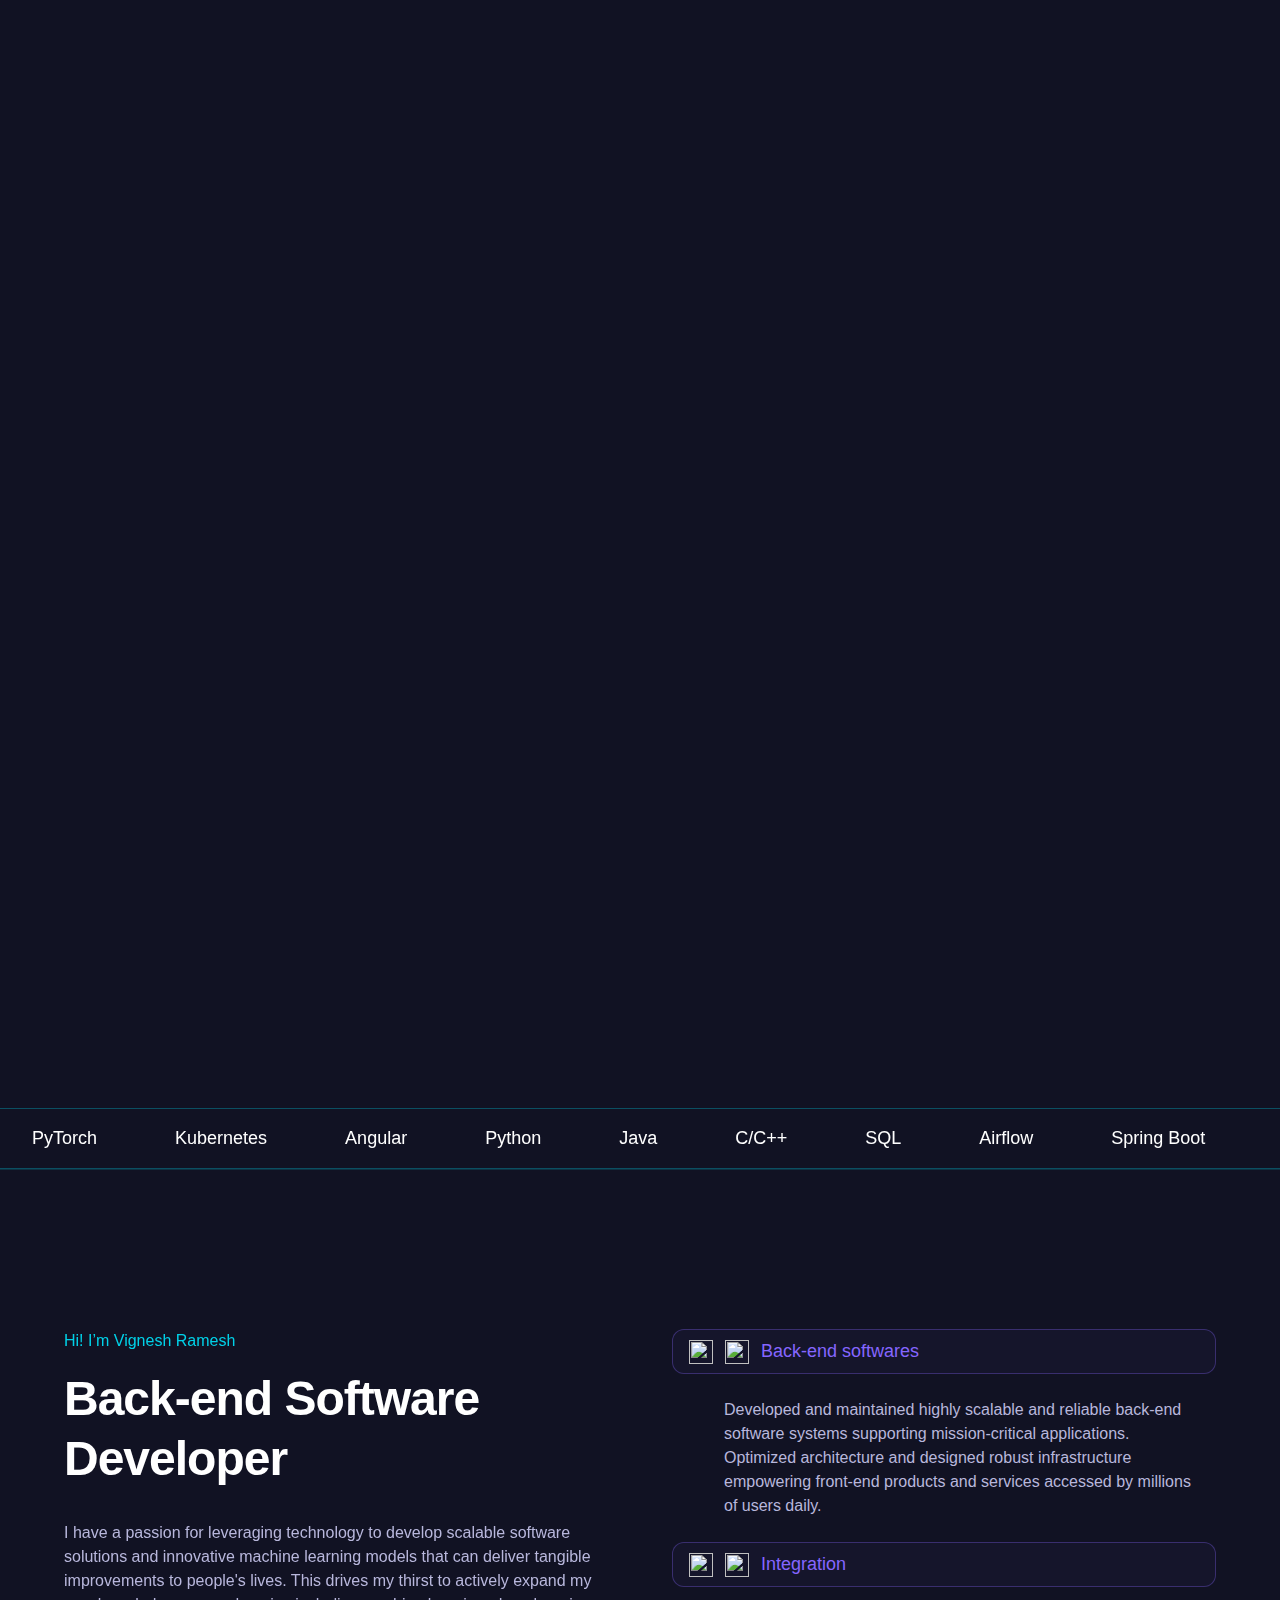
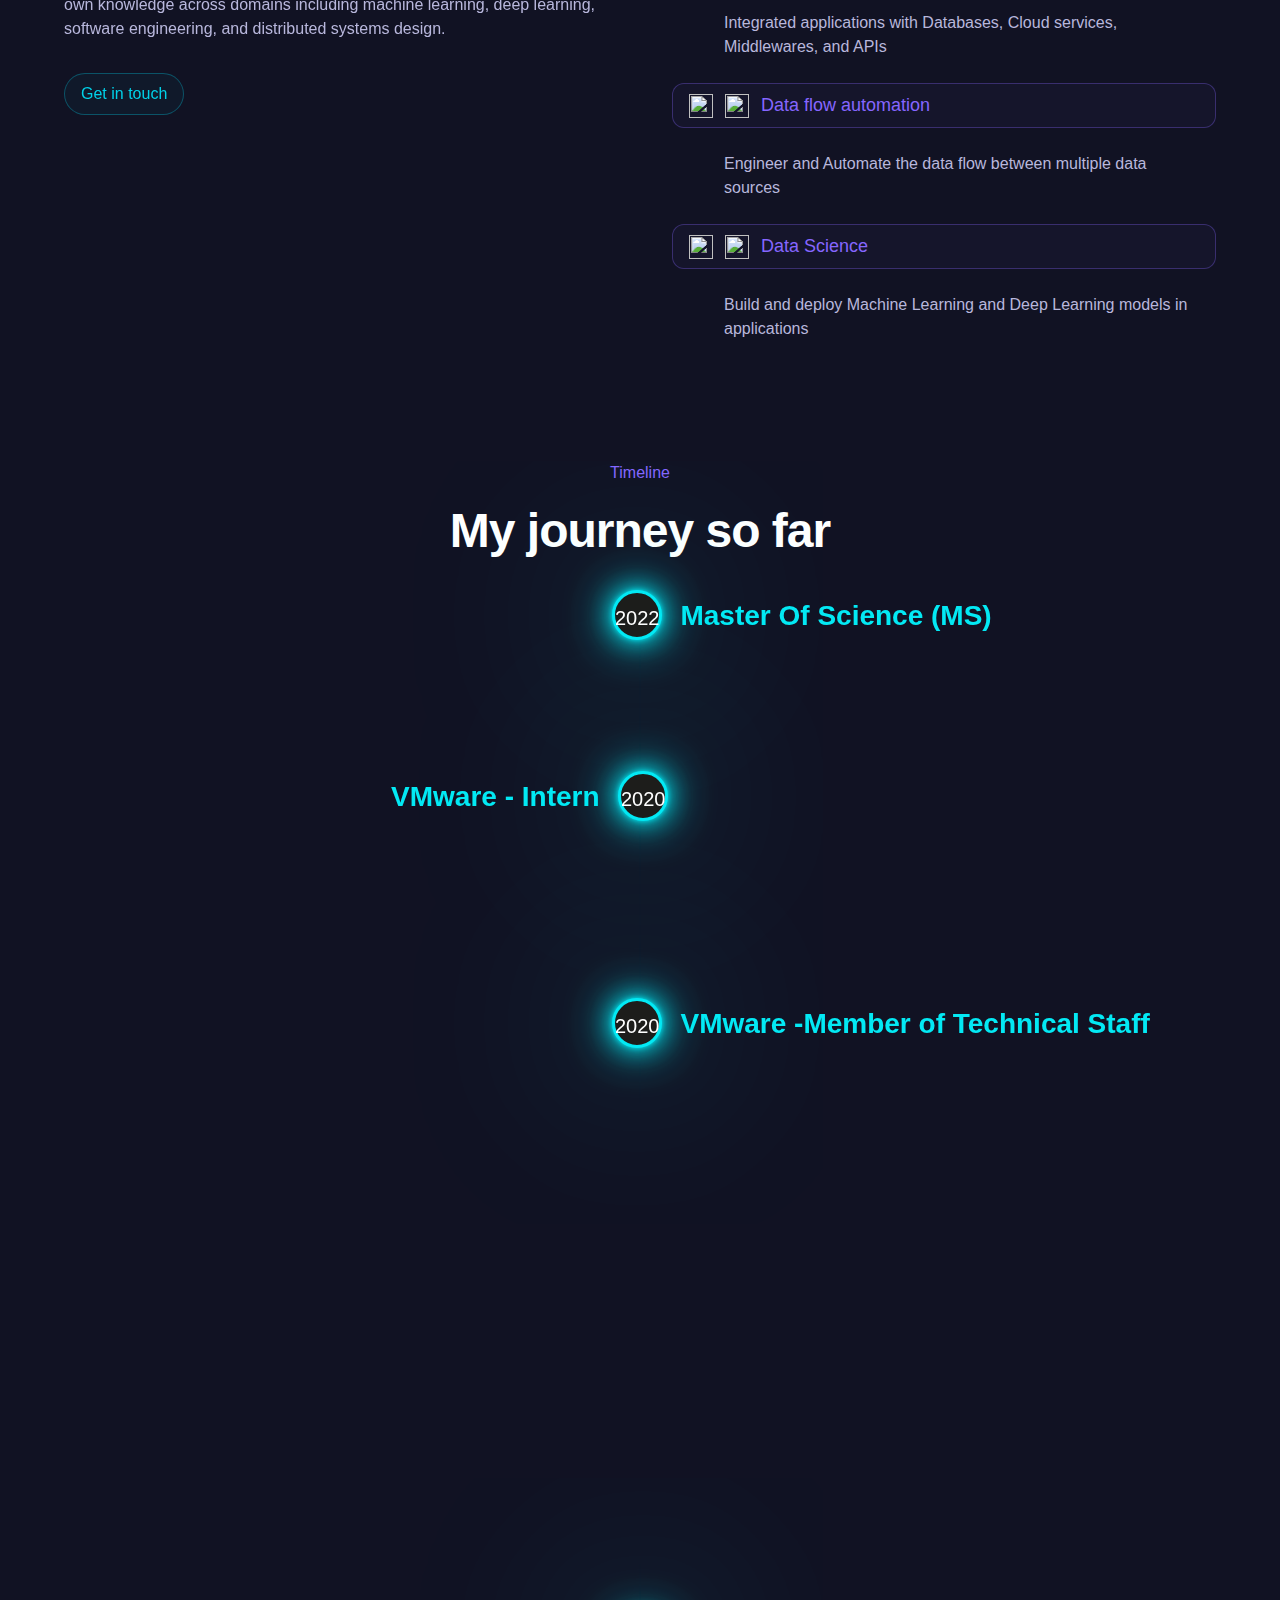
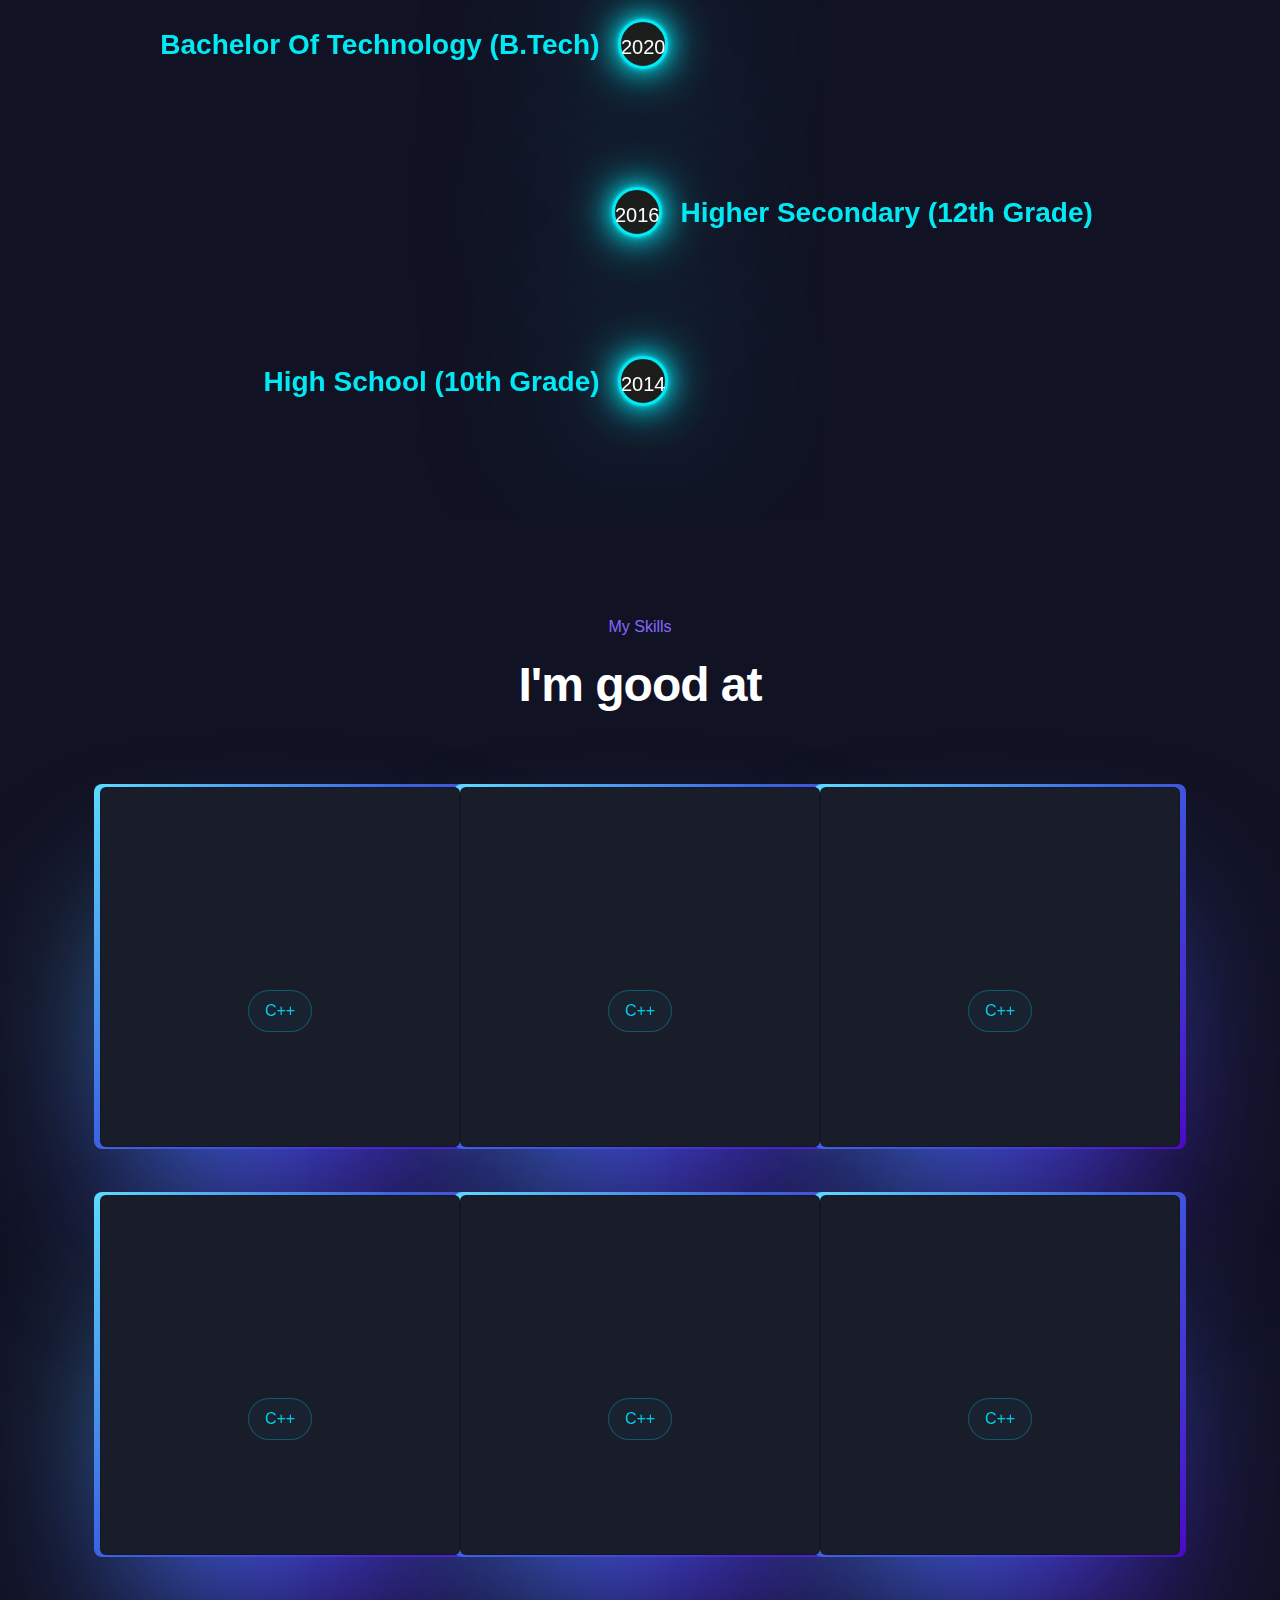
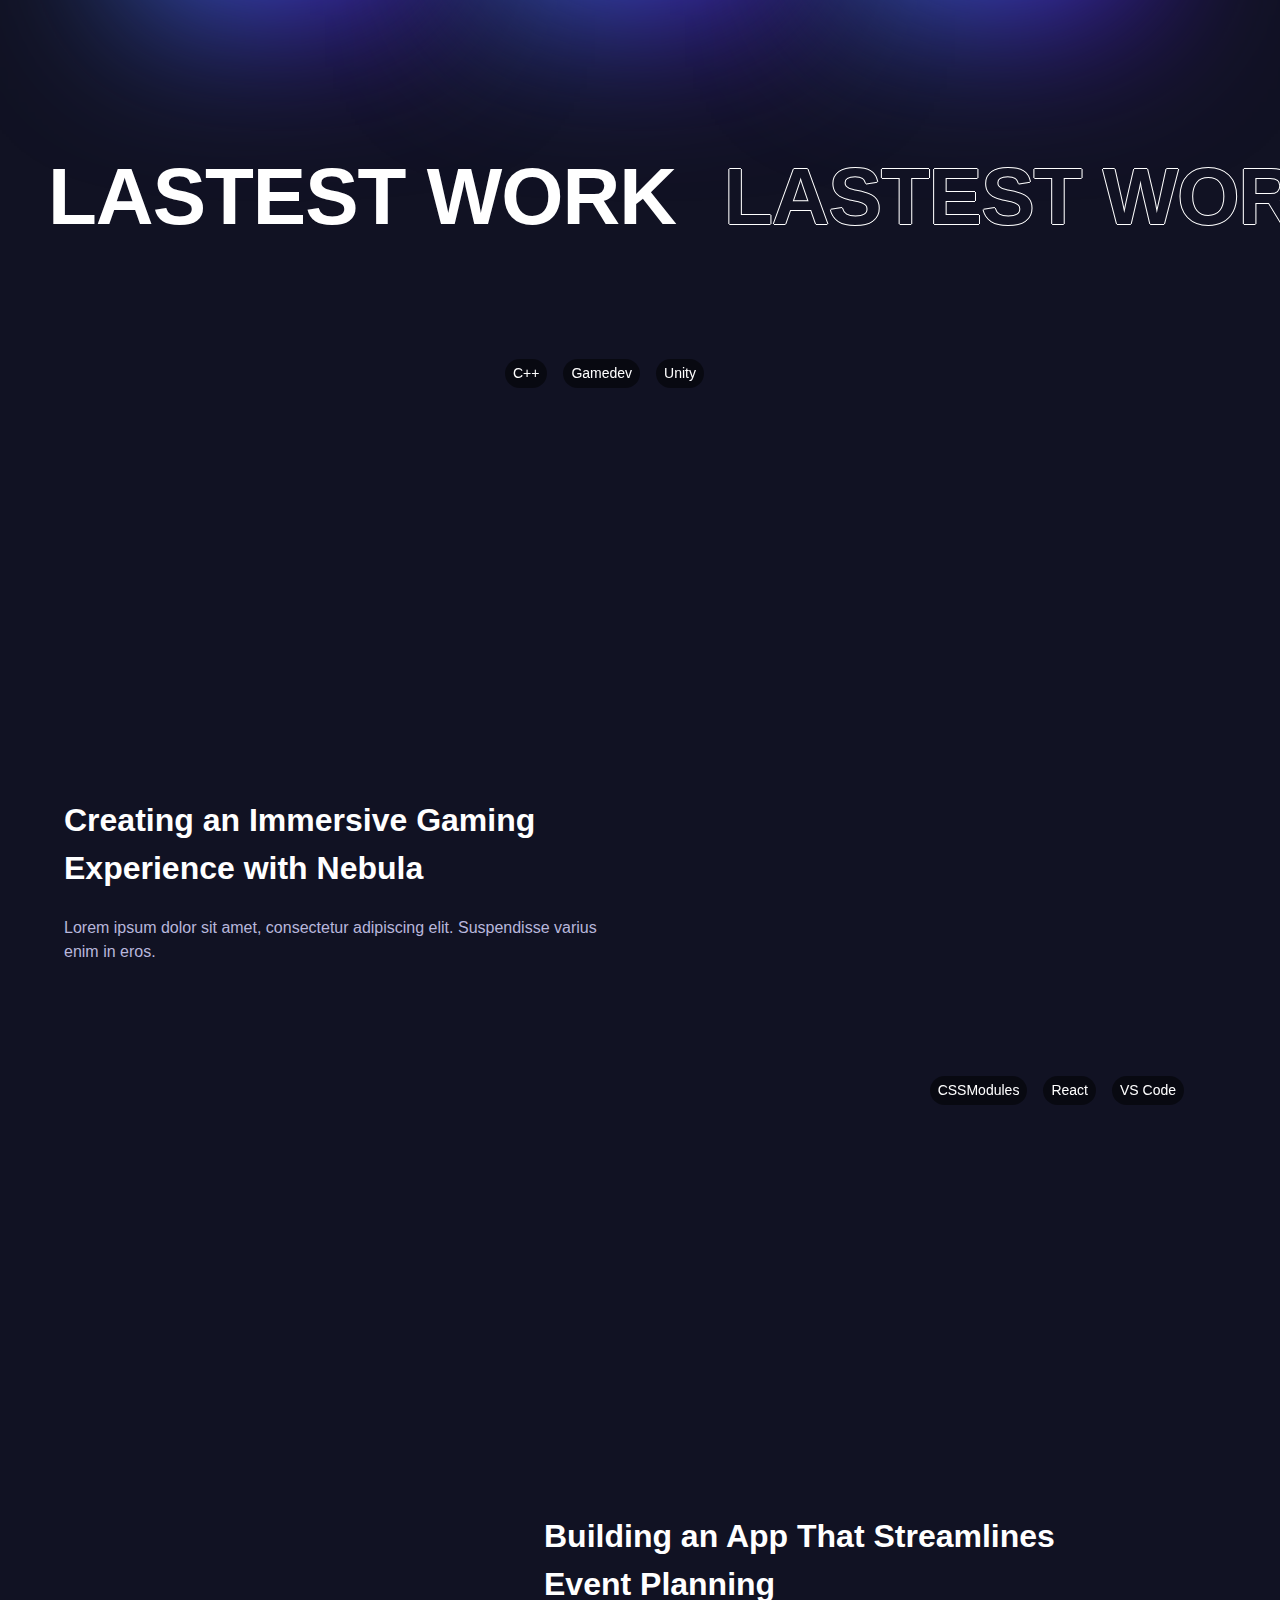
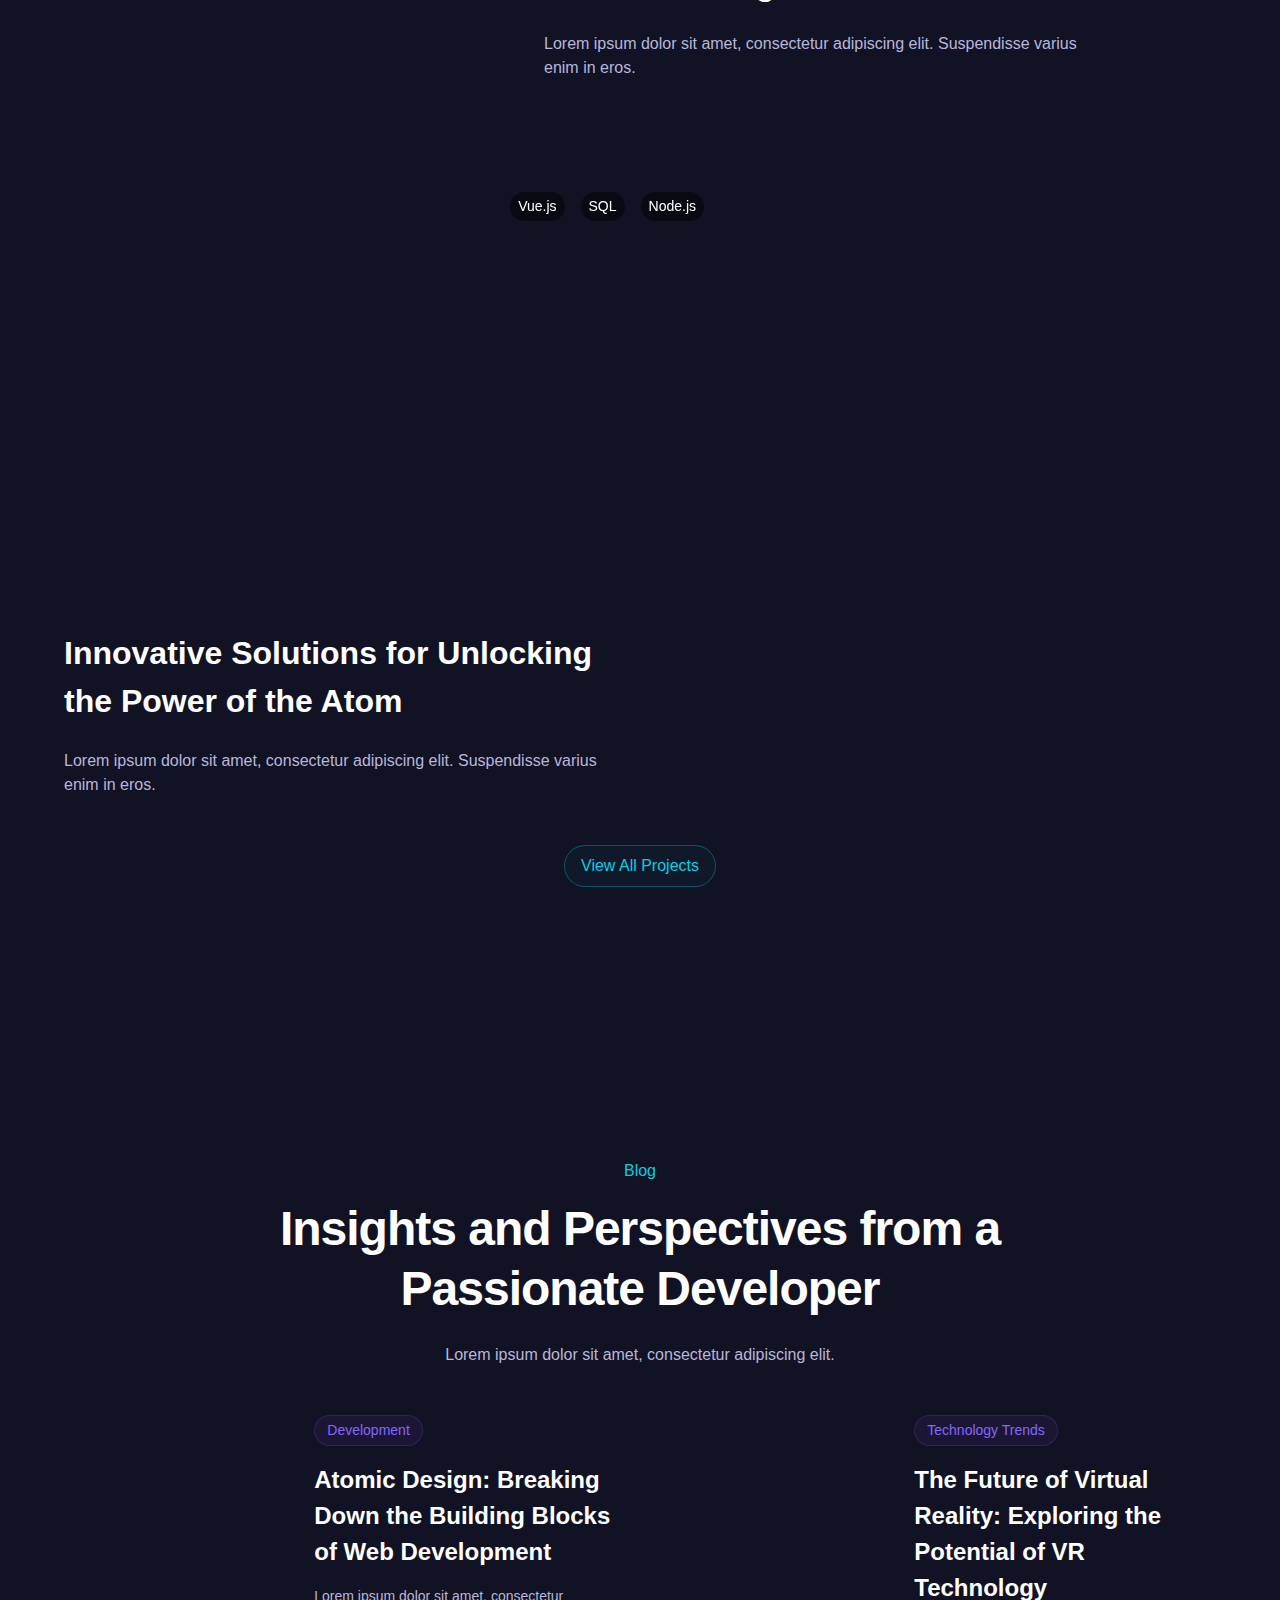
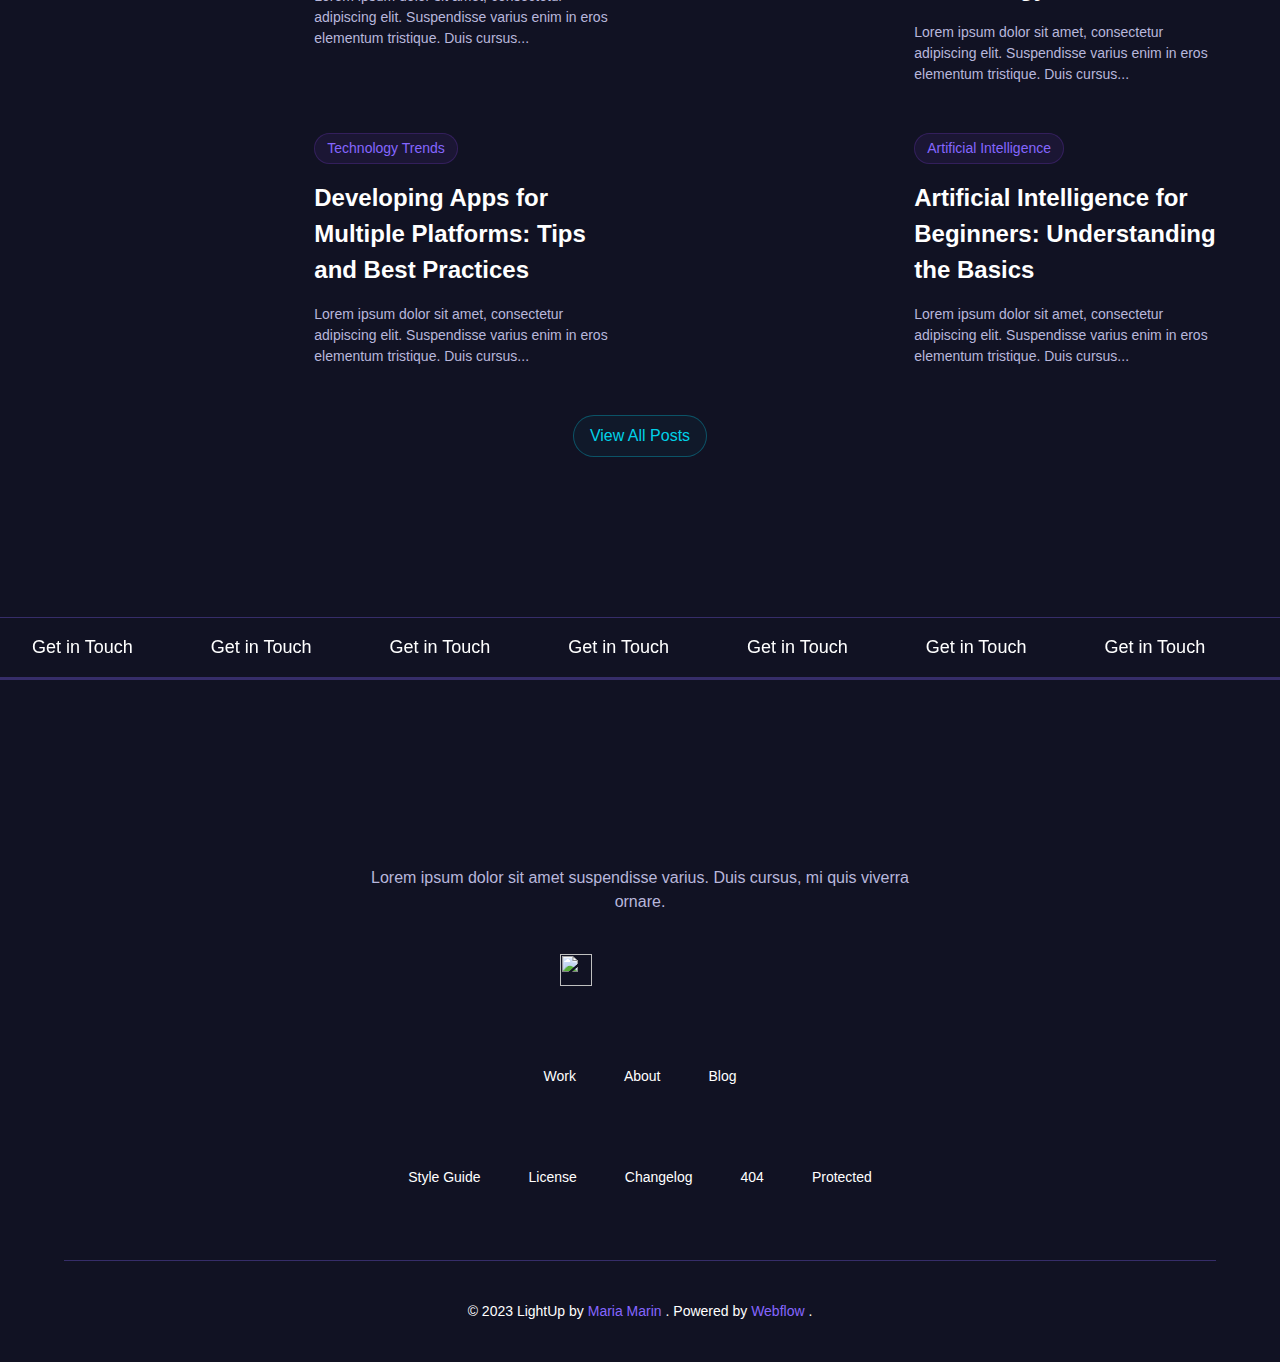
==== commit 6e315e38: "modal" ====
--- a/index.html
+++ b/index.html
@@ -305,14 +305,15 @@
                       <div class="ag-timeline-card_point">2022</div>
                     </div>
                     <div class="ag-timeline-card_meta-box">
-                      <div class="ag-timeline-card_meta">Master Of Science (MS) - Computer Software Engineering</div>
+                      <div class="ag-timeline-card_meta">Master Of Science (MS)</div>
                     </div>
                   </div>
                   <div class="ag-timeline-card_item">
                     <div class="ag-timeline-card_inner">
                       <div class="ag-timeline-card_info">
-                        <div class="ag-timeline-card_title">Master Of Science (MS) - Computer Software Engineering</div>
+                        <div class="ag-timeline-card_title">Master Of Science (MS)</div>
                         <div class="ag-timeline-card_desc">
+                          Computer Software Engineering <br>
                           Arizona State University, Tempe, USA
                           Current interests: Software System Design, Data Science, Machine Learning, Deep Learning, Game
                           Design, Knowledge Graphs
@@ -328,9 +329,7 @@
                 <div class="js-timeline_item ag-timeline_item">
                   <div class="ag-timeline-card_box">
                     <div class="ag-timeline-card_meta-box">
-                      <div class="ag-timeline-card_meta">Bachelor Of Technology (B.Tech) - Computer Science And
-                        Engineering
-                      </div>
+                      <div class="ag-timeline-card_meta">VMware - Intern</div>
                     </div>
                     <div class="js-timeline-card_point-box ag-timeline-card_point-box">
                       <div class="ag-timeline-card_point">2020</div>
@@ -339,12 +338,13 @@
                   <div class="ag-timeline-card_item">
                     <div class="ag-timeline-card_inner">
                       <div class="ag-timeline-card_info">
-                        <div class="ag-timeline-card_title">Bachelor Of Technology (B.Tech) - Computer Science And
-                          Engineering
-                        </div>
+                        <div class="ag-timeline-card_title">VMware - Intern</div>
                         <div class="ag-timeline-card_desc">
-                          SASTRA Deemed University, Thanjavur, India
-                          CGPA: 7.85/10
+                          Donec quam felis, ultricies nec, pellentesque eu,
+                          pretium quis, sem. Nulla consequat massa quis enim. Donec pede justo, fringilla
+                          vel, aliquet nec, vulputate eget, arcu. In enim justo, rhoncus ut, imperdiet a,
+                          venenatis vitae, justo. Nullam dictum felis eu pede mollis pretium. Integer
+                          tincidunt. Cras dapibus. Vivamus elementum semper nisi.
                         </div>
                       </div>
                     </div>
@@ -352,57 +352,7 @@
                   </div>
                 </div>
 
-                <div class="js-timeline_item ag-timeline_item">
-                  <div class="ag-timeline-card_box">
-                    <div class="js-timeline-card_point-box ag-timeline-card_point-box">
-                      <div class="ag-timeline-card_point">2016</div>
-                    </div>
-                    <div class="ag-timeline-card_meta-box">
-                      <div class="ag-timeline-card_meta">Higher Secondary (12th Grade)</div>
-                    </div>
-                  </div>
-                  <div class="ag-timeline-card_item">
-                    <div class="ag-timeline-card_inner">
-                      <div class="ag-timeline-card_info">
-                        <div class="ag-timeline-card_title">Higher Secondary (12th Grade)</div>
-                        <div class="ag-timeline-card_desc">
-                          Central Board of Secondary Education (CBSE)
-                          Maharishi Vidya Mandir, Chennai, India
-
-                          Score: 478/500
-                        </div>
-                      </div>
-                    </div>
-                    <div class="ag-timeline-card_arrow"></div>
-                  </div>
-                </div>
-
-                <div class="js-timeline_item ag-timeline_item">
-                  <div class="ag-timeline-card_box">
-                    <div class="ag-timeline-card_meta-box">
-                      <div class="ag-timeline-card_meta">High School (10th Grade)</div>
-                    </div>
-                    <div class="js-timeline-card_point-box ag-timeline-card_point-box">
-                      <div class="ag-timeline-card_point">2014</div>
-                    </div>
-                  </div>
-                  <div class="ag-timeline-card_item">
-                    <div class="ag-timeline-card_inner">
-                      <div class="ag-timeline-card_info">
-                        <div class="ag-timeline-card_title">High School (10th Grade)</div>
-                        <div class="ag-timeline-card_desc">
-                          Central Board of Secondary Education (CBSE)
-                          G.K. Shetty Vivekananda Vidyalaya, Chennai, India
-
-                          CGPA: 10/10
-                        </div>
-                      </div>
-                    </div>
-                    <div class="ag-timeline-card_arrow"></div>
-                  </div>
-                </div>
-
-                <div class="js-timeline_item ag-timeline_item">
+                 <div class="js-timeline_item ag-timeline_item">
                   <div class="ag-timeline-card_box">
                     <div class="js-timeline-card_point-box ag-timeline-card_point-box">
                       <div class="ag-timeline-card_point">2020</div>
@@ -444,7 +394,8 @@
                 <div class="js-timeline_item ag-timeline_item">
                   <div class="ag-timeline-card_box">
                     <div class="ag-timeline-card_meta-box">
-                      <div class="ag-timeline-card_meta">VMware - Intern</div>
+                      <div class="ag-timeline-card_meta">Bachelor Of Technology (B.Tech)
+                      </div>
                     </div>
                     <div class="js-timeline-card_point-box ag-timeline-card_point-box">
                       <div class="ag-timeline-card_point">2020</div>
@@ -453,13 +404,14 @@
                   <div class="ag-timeline-card_item">
                     <div class="ag-timeline-card_inner">
                       <div class="ag-timeline-card_info">
-                        <div class="ag-timeline-card_title">VMware - Intern</div>
+                        <div class="ag-timeline-card_title">Bachelor Of Technology (B.Tech)
+                        </div>
                         <div class="ag-timeline-card_desc">
-                          Donec quam felis, ultricies nec, pellentesque eu,
-                          pretium quis, sem. Nulla consequat massa quis enim. Donec pede justo, fringilla
-                          vel, aliquet nec, vulputate eget, arcu. In enim justo, rhoncus ut, imperdiet a,
-                          venenatis vitae, justo. Nullam dictum felis eu pede mollis pretium. Integer
-                          tincidunt. Cras dapibus. Vivamus elementum semper nisi.
+
+                           Computer Science And
+                          Engineering <br>
+                          SASTRA Deemed University, Thanjavur, India
+                          CGPA: 7.85/10
                         </div>
                       </div>
                     </div>
@@ -470,22 +422,21 @@
                 <div class="js-timeline_item ag-timeline_item">
                   <div class="ag-timeline-card_box">
                     <div class="js-timeline-card_point-box ag-timeline-card_point-box">
-                      <div class="ag-timeline-card_point">2018</div>
+                      <div class="ag-timeline-card_point">2016</div>
                     </div>
                     <div class="ag-timeline-card_meta-box">
-                      <div class="ag-timeline-card_meta">Season 7</div>
+                      <div class="ag-timeline-card_meta">Higher Secondary (12th Grade)</div>
                     </div>
                   </div>
                   <div class="ag-timeline-card_item">
                     <div class="ag-timeline-card_inner">
                       <div class="ag-timeline-card_info">
-                        <div class="ag-timeline-card_title">Season 7</div>
+                        <div class="ag-timeline-card_title">Higher Secondary (12th Grade)</div>
                         <div class="ag-timeline-card_desc">
-                          Quisque rutrum. Aenean imperdiet. Etiam ultricies
-                          nisi vel augue. Curabitur ullamcorper ultricies nisi. Nam eget dui. Etiam rhoncus.
-                          Maecenas tempus, tellus eget condimentum rhoncus, sem quam semper libero, sit amet
-                          adipiscing sem neque sed ipsum. Nam quam nunc, blandit vel, luctus pulvinar,
-                          hendrerit id, lorem. Maecenas nec odio et ante tincidunt tempus.
+                          Central Board of Secondary Education (CBSE)
+                          Maharishi Vidya Mandir, Chennai, India
+
+                          Score: 478/500
                         </div>
                       </div>
                     </div>
@@ -496,21 +447,21 @@
                 <div class="js-timeline_item ag-timeline_item">
                   <div class="ag-timeline-card_box">
                     <div class="ag-timeline-card_meta-box">
-                      <div class="ag-timeline-card_meta">Season 6</div>
+                      <div class="ag-timeline-card_meta">High School (10th Grade)</div>
                     </div>
                     <div class="js-timeline-card_point-box ag-timeline-card_point-box">
-                      <div class="ag-timeline-card_point">2017</div>
+                      <div class="ag-timeline-card_point">2014</div>
                     </div>
                   </div>
                   <div class="ag-timeline-card_item">
                     <div class="ag-timeline-card_inner">
                       <div class="ag-timeline-card_info">
-                        <div class="ag-timeline-card_title">Season 6</div>
+                        <div class="ag-timeline-card_title">High School (10th Grade)</div>
                         <div class="ag-timeline-card_desc">
-                          Vivamus elementum semper nisi. Aenean vulputate eleifend
-                          tellus. Aenean leo ligula, porttitor eu, consequat vitae, eleifend ac, enim.
-                          Aliquam lorem ante, dapibus in, viverra quis, feugiat a, tellus. Phasellus viverra
-                          nulla ut metus varius laoreet. Quisque rutrum.
+                          Central Board of Secondary Education (CBSE)
+                          G.K. Shetty Vivekananda Vidyalaya, Chennai, India
+
+                          CGPA: 10/10
                         </div>
                       </div>
                     </div>
@@ -518,32 +469,11 @@
                   </div>
                 </div>
 
-                <div class="js-timeline_item ag-timeline_item">
-                  <div class="ag-timeline-card_box">
-                    <div class="js-timeline-card_point-box ag-timeline-card_point-box">
-                      <div class="ag-timeline-card_point">2017</div>
-                    </div>
-                    <div class="ag-timeline-card_meta-box">
-                      <div class="ag-timeline-card_meta">Season 5</div>
-                    </div>
-                  </div>
-                  <div class="ag-timeline-card_item">
-                    <div class="ag-timeline-card_info">
-                      <div class="ag-timeline-card_title">Season 5</div>
-                      <div class="ag-timeline-card_desc">
-                        Donec pede justo, fringilla
-                        vel, aliquet nec, vulputate eget, arcu. In enim justo, rhoncus ut, imperdiet a,
-                        venenatis vitae, justo. Nullam dictum felis eu pede mollis pretium. Integer
-                        tincidunt. Cras dapibus. Vivamus elementum semper nisi. Aenean vulputate eleifend
-                        tellus. Aenean leo ligula, porttitor eu, consequat vitae, eleifend ac, enim.
-                        Aliquam lorem ante, dapibus in, viverra quis, feugiat a, tellus. Phasellus viverra
-                        nulla ut metus varius laoreet. Quisque rutrum. Aenean imperdiet. Etiam ultricies
-                        nisi vel augue. Curabitur ullamcorper ultricies nisi.
-                      </div>
-                    </div>
-                  </div>
-                  <div class="ag-timeline-card_arrow"></div>
-                </div>
+
+
+
+
+
               </div>
 
             </div>
@@ -582,10 +512,10 @@
                         <div class="modal fade" id="SkillsModal1" tabindex="-1" aria-labelledby="SkillsModal1Label"
                              aria-hidden="true">
                           <div class="modal-dialog modal-lg modal-height">
-                            <div class="modal-content">
+                             <div class="modal-content bg-dark text-color-white">
                               <div class="modal-header">
                                 <h5 class="modal-title" id="SkillsModal1Label">Modal title</h5>
-                                <button type="button" class="btn-close" data-bs-dismiss="modal"
+                                <button type="button" class="btn-close-white btn-close " data-bs-dismiss="modal"
                                         aria-label="Close"></button>
                               </div>
                               <div class="modal-body ">
@@ -651,15 +581,15 @@
 
                          <div class="modal fade" id="SkillsModal2" tabindex="-1" aria-labelledby="SkillsModal2Label"
                              aria-hidden="true">
-                          <div class="modal-dialog modal-lg modal-height">
-                            <div class="modal-content">
+                          <div class="modal-dialog modal-lg modal-height ">
+                            <div class="modal-content bg-dark text-color-white">
                               <div class="modal-header">
                                 <h5 class="modal-title" id="SkillsModal2Label">Modal title</h5>
-                                <button type="button" class="btn-close" data-bs-dismiss="modal"
+                                <button type="button" class="btn-close-white btn-close " data-bs-dismiss="modal"
                                         aria-label="Close"></button>
                               </div>
                               <div class="modal-body ">
-                                <p>
+                                <p >
                                   Lorem ipsum dolor sit amet, consectetur adipiscing elit, sed do eiusmod tempor
                                   incididunt ut labore et dolore magna aliqua. Faucibus purus in massa tempor nec
                                   feugiat. Nec dui nunc mattis enim ut tellus elementum sagittis. Ullamcorper eget nulla
@@ -720,10 +650,10 @@
                       <div class="modal fade" id="SkillsModal3" tabindex="-1" aria-labelledby="SkillsModal3Label"
                              aria-hidden="true">
                           <div class="modal-dialog modal-lg modal-height">
-                            <div class="modal-content">
+                             <div class="modal-content bg-dark text-color-white">
                               <div class="modal-header">
                                 <h5 class="modal-title" id="SkillsModal3Label">Modal title</h5>
-                                <button type="button" class="btn-close" data-bs-dismiss="modal"
+                                <button type="button" class="btn-close-white btn-close " data-bs-dismiss="modal"
                                         aria-label="Close"></button>
                               </div>
                               <div class="modal-body ">
@@ -787,10 +717,10 @@
                        <div class="modal fade" id="SkillsModal4" tabindex="-1" aria-labelledby="SkillsModal4Label"
                              aria-hidden="true">
                           <div class="modal-dialog modal-lg modal-height">
-                            <div class="modal-content">
+                             <div class="modal-content bg-dark text-color-white">
                               <div class="modal-header">
-                                <h5 class="modal-title" id="SkillsModal1Labe4">Modal title</h5>
-                                <button type="button" class="btn-close" data-bs-dismiss="modal"
+                                <h5 class="modal-title" id="SkillsModal4Label">Modal title</h5>
+                                <button type="button" class="btn-close-white btn-close " data-bs-dismiss="modal"
                                         aria-label="Close"></button>
                               </div>
                               <div class="modal-body ">
@@ -854,10 +784,10 @@
                        <div class="modal fade" id="SkillsModal5" tabindex="-1" aria-labelledby="SkillsModal5Label"
                              aria-hidden="true">
                           <div class="modal-dialog modal-lg modal-height">
-                            <div class="modal-content">
+                             <div class="modal-content bg-dark text-color-white">
                               <div class="modal-header">
                                 <h5 class="modal-title" id="SkillsModal5Label">Modal title</h5>
-                                <button type="button" class="btn-close" data-bs-dismiss="modal"
+                                <button type="button" class="btn-close-white btn-close " data-bs-dismiss="modal"
                                         aria-label="Close"></button>
                               </div>
                               <div class="modal-body ">
@@ -921,10 +851,10 @@
                       <div class="modal fade" id="SkillsModal6" tabindex="-1" aria-labelledby="SkillsModal6Label"
                              aria-hidden="true">
                           <div class="modal-dialog modal-lg modal-height">
-                            <div class="modal-content">
+                             <div class="modal-content bg-dark text-color-white">
                               <div class="modal-header">
                                 <h5 class="modal-title" id="SkillsModal6Label">Modal title</h5>
-                                <button type="button" class="btn-close" data-bs-dismiss="modal"
+                                <button type="button" class="btn-close-white btn-close " data-bs-dismiss="modal"
                                         aria-label="Close"></button>
                               </div>
                               <div class="modal-body ">
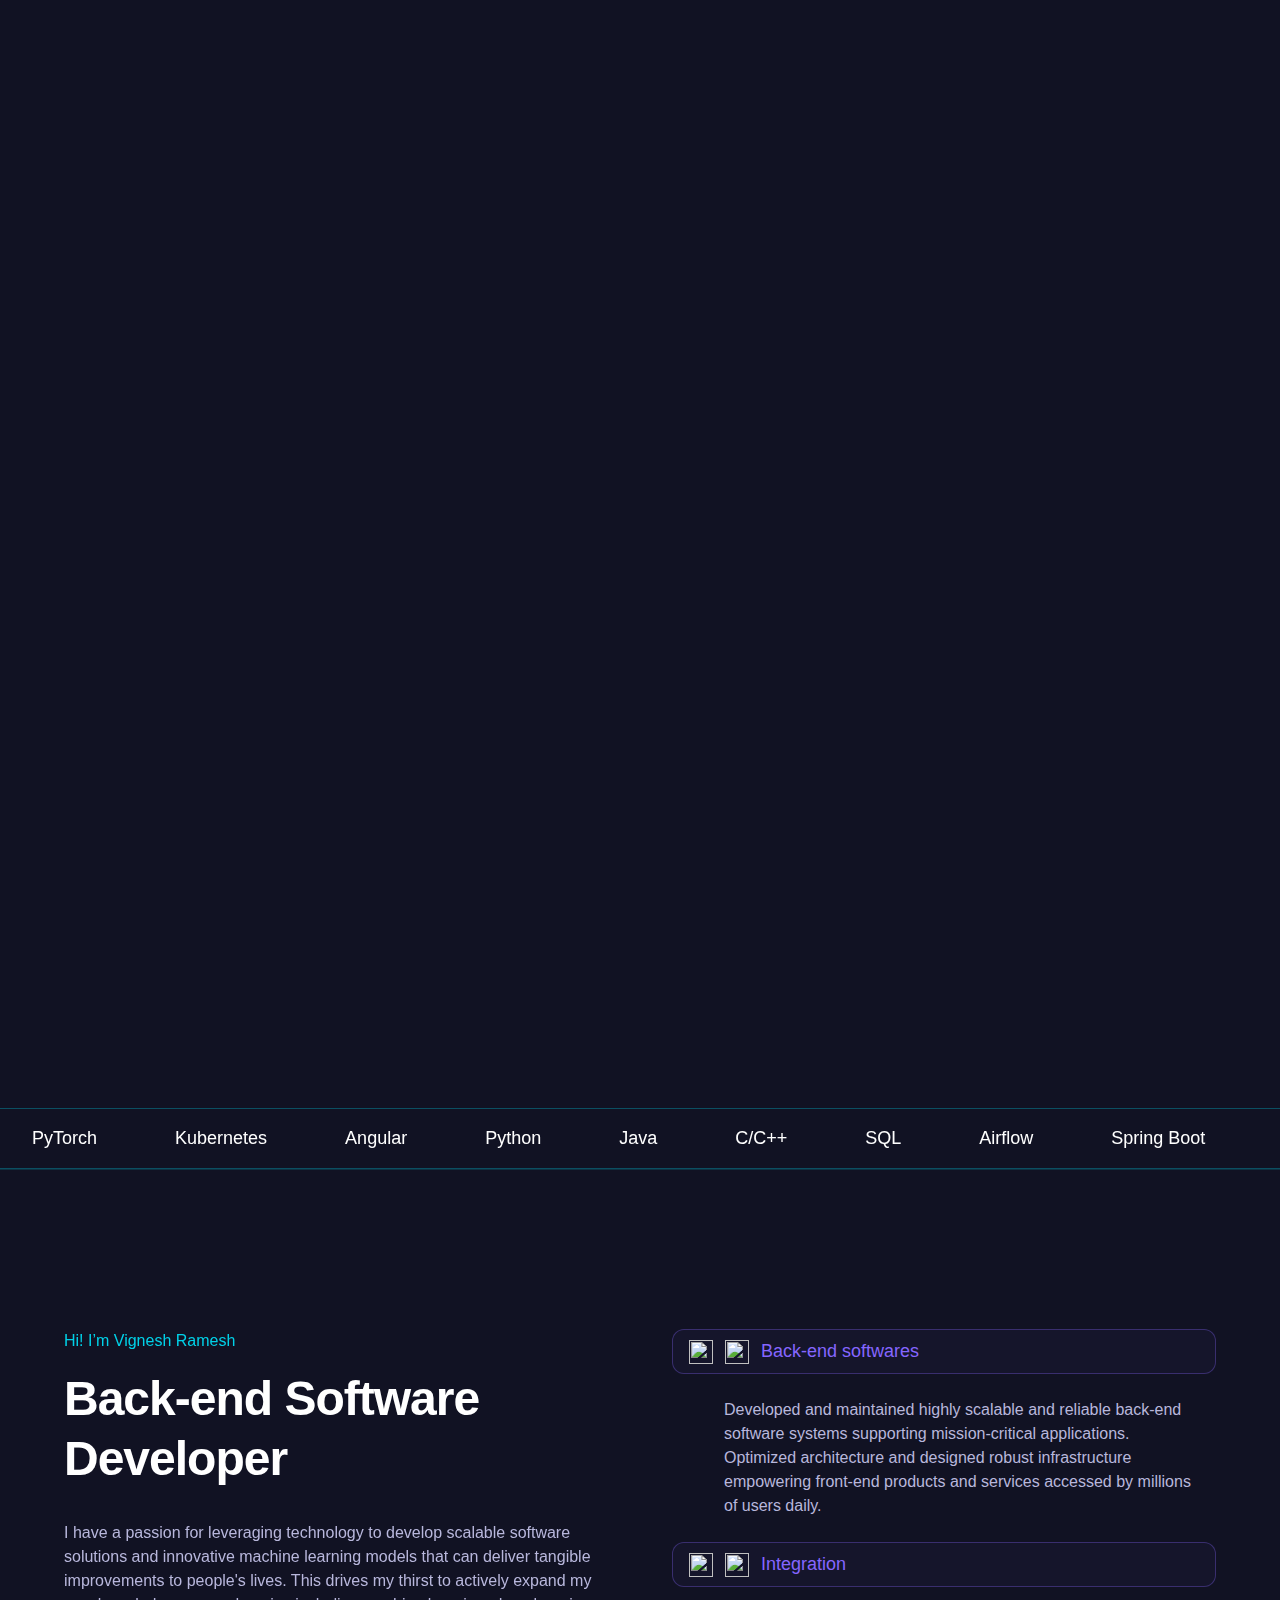
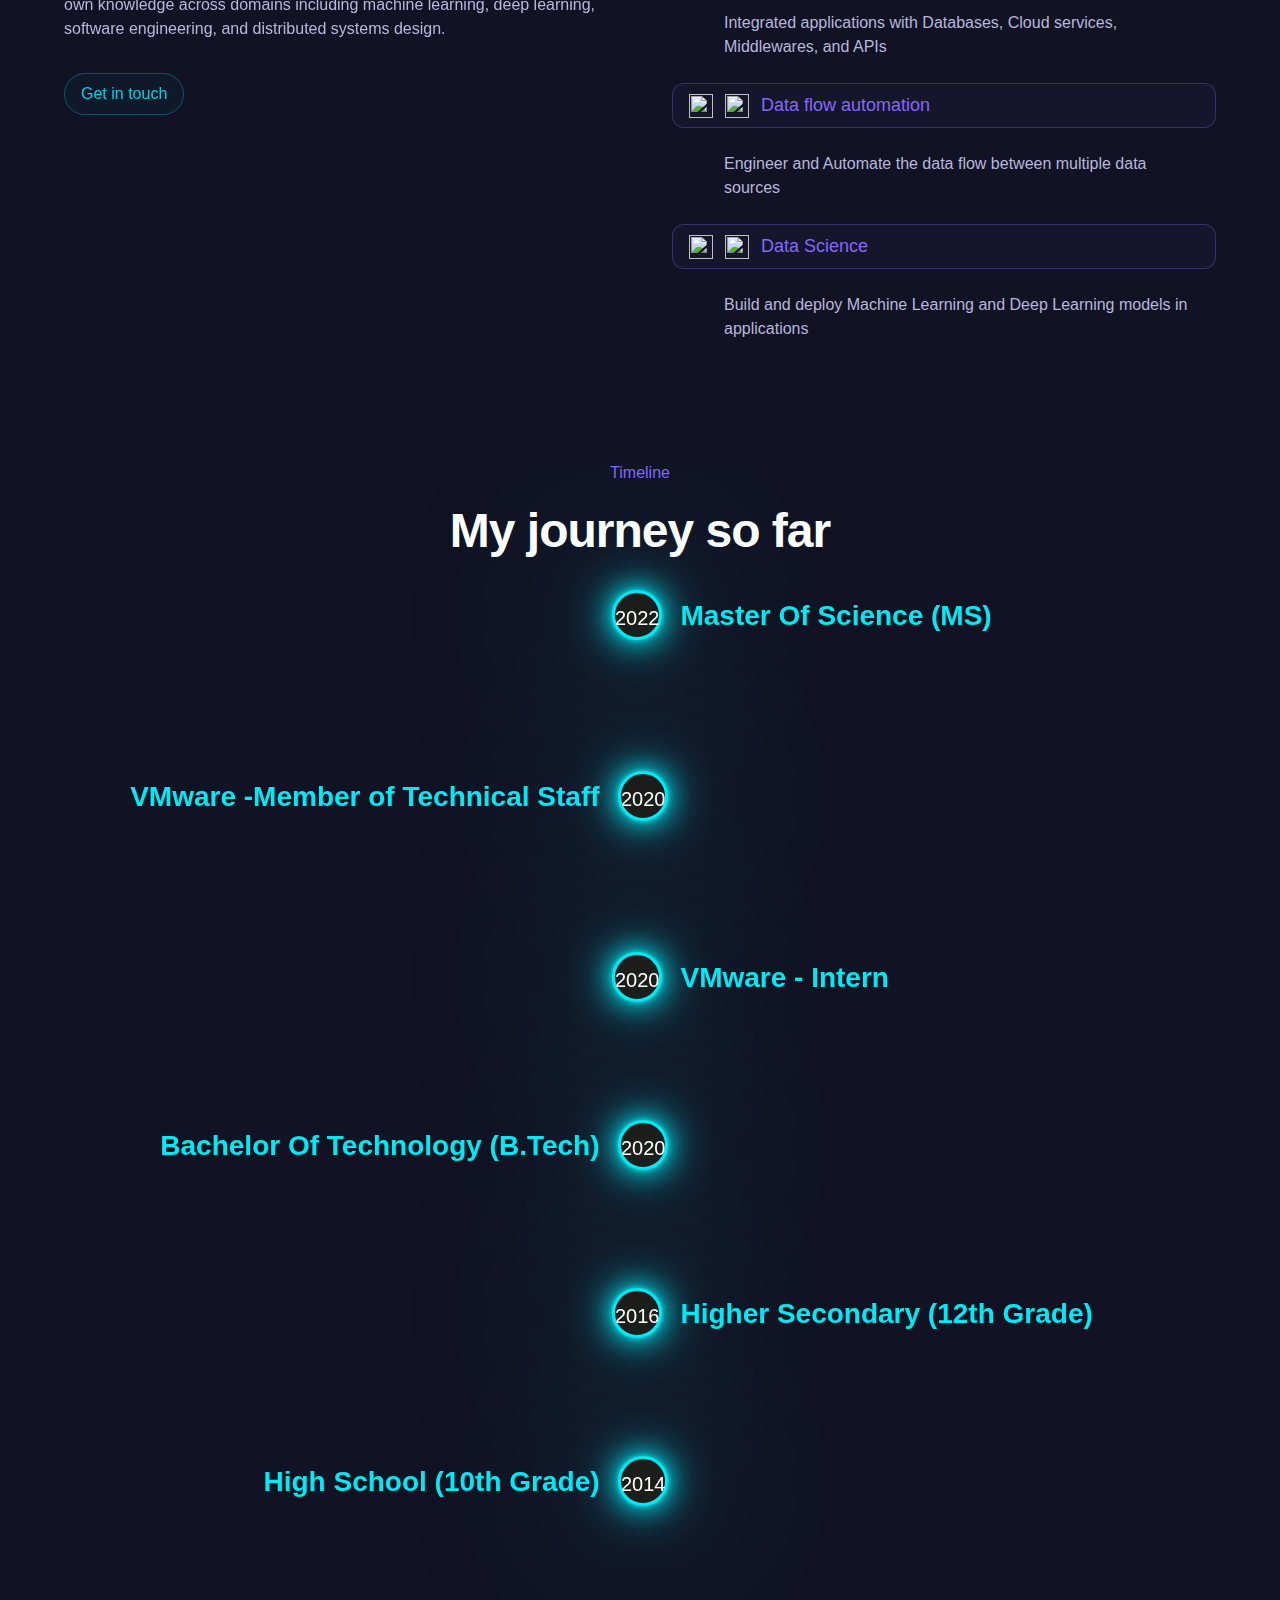
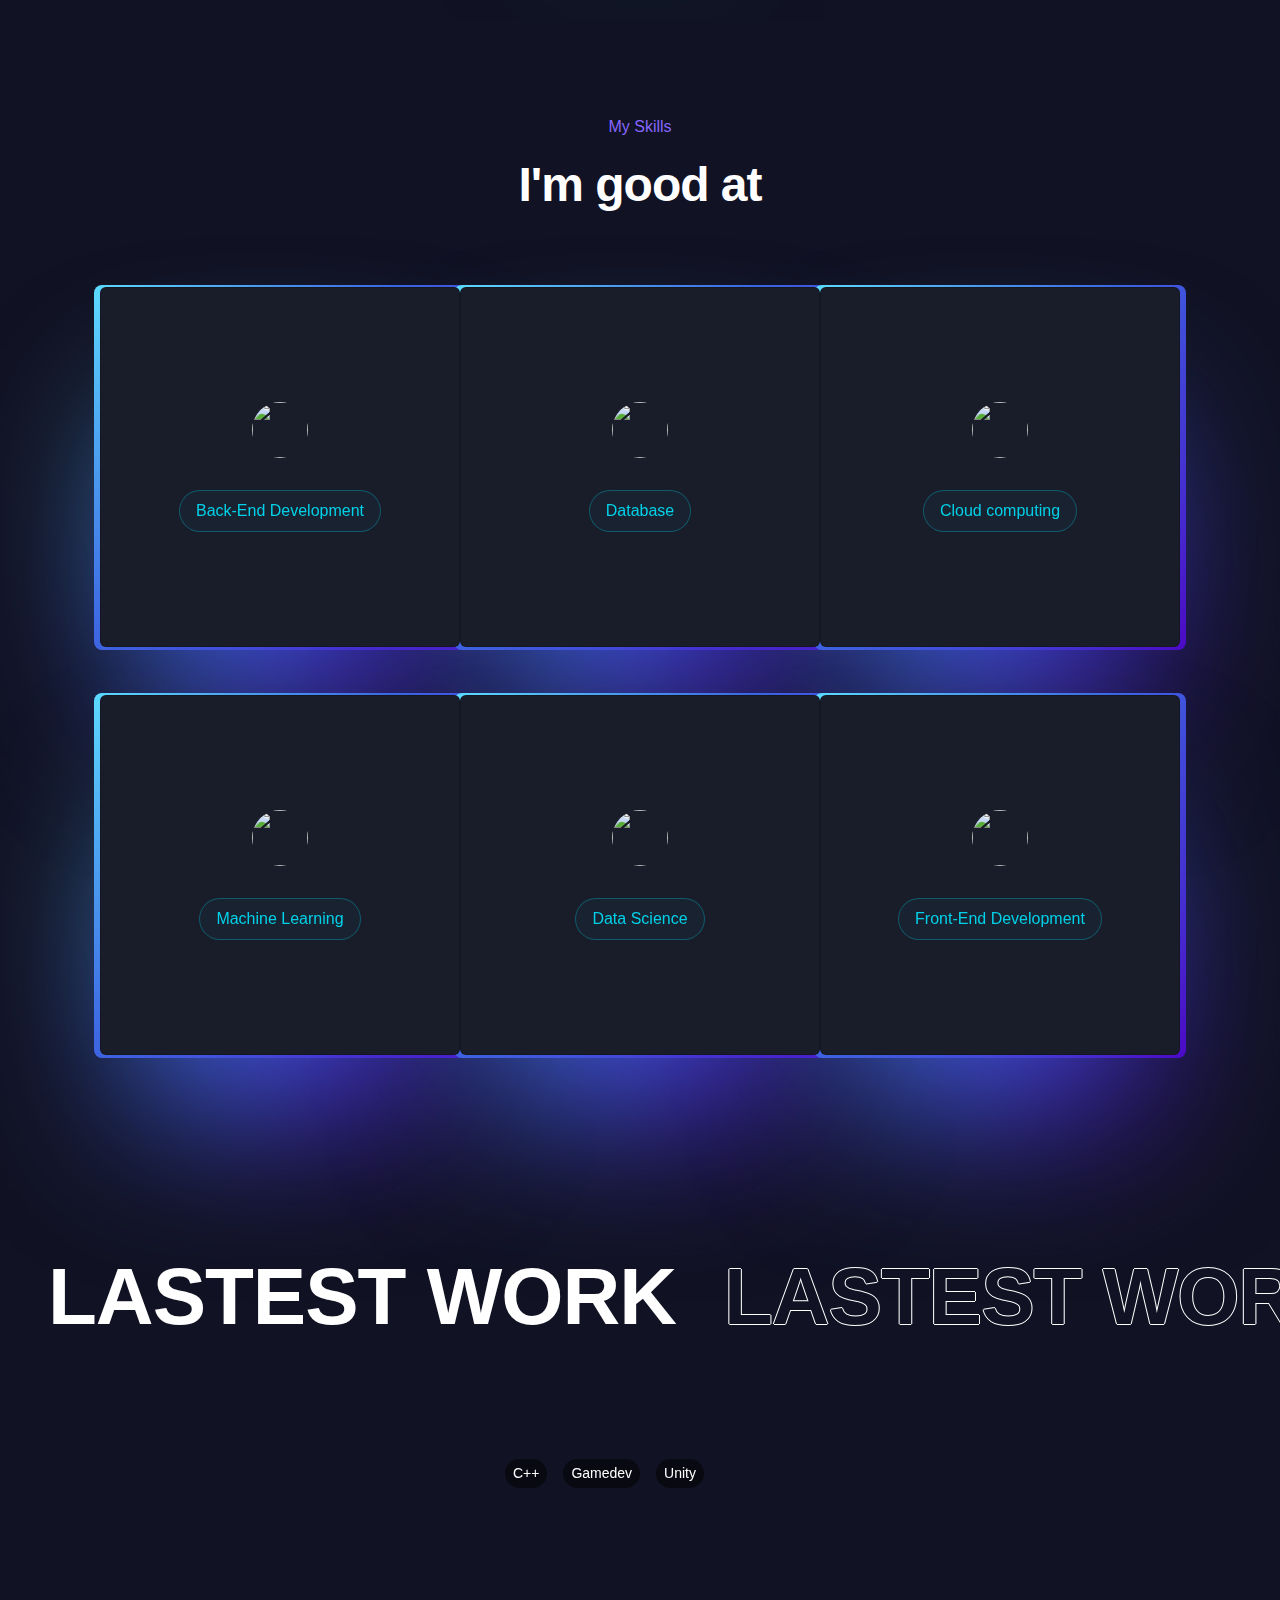
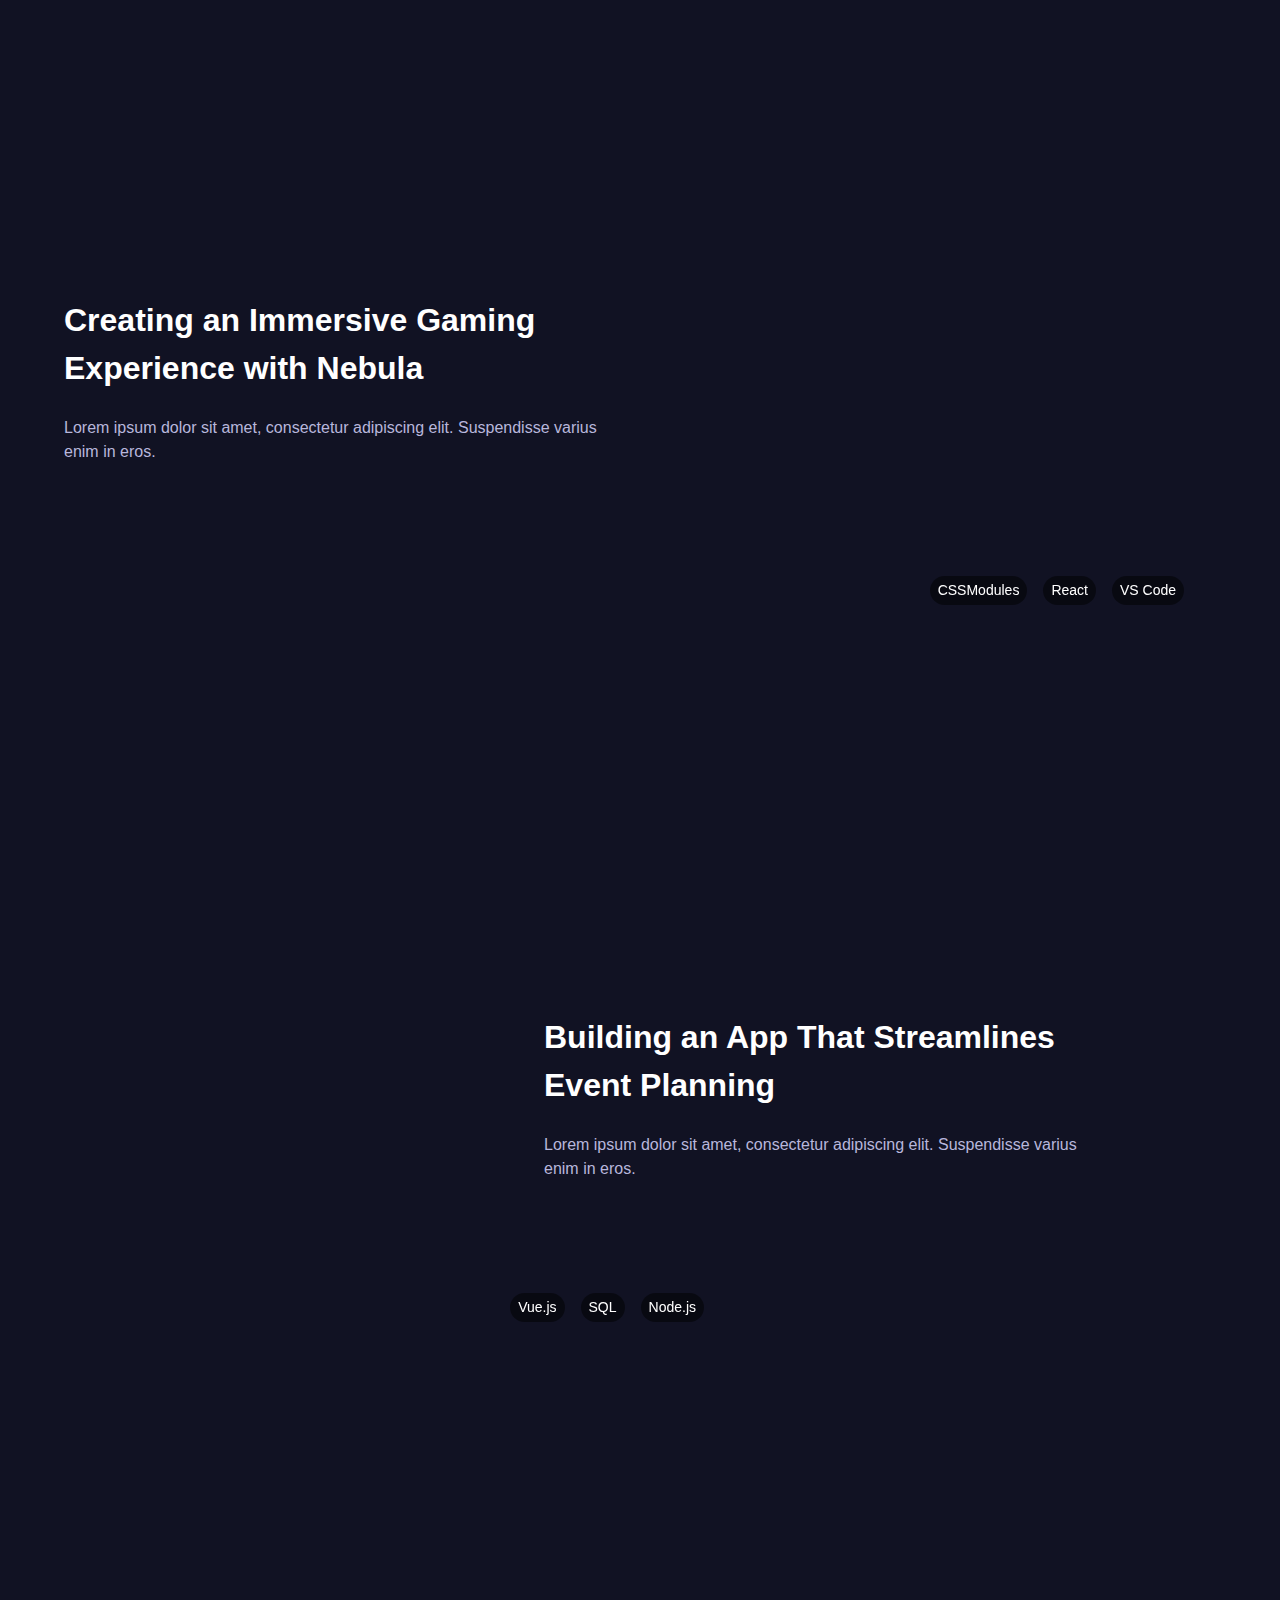
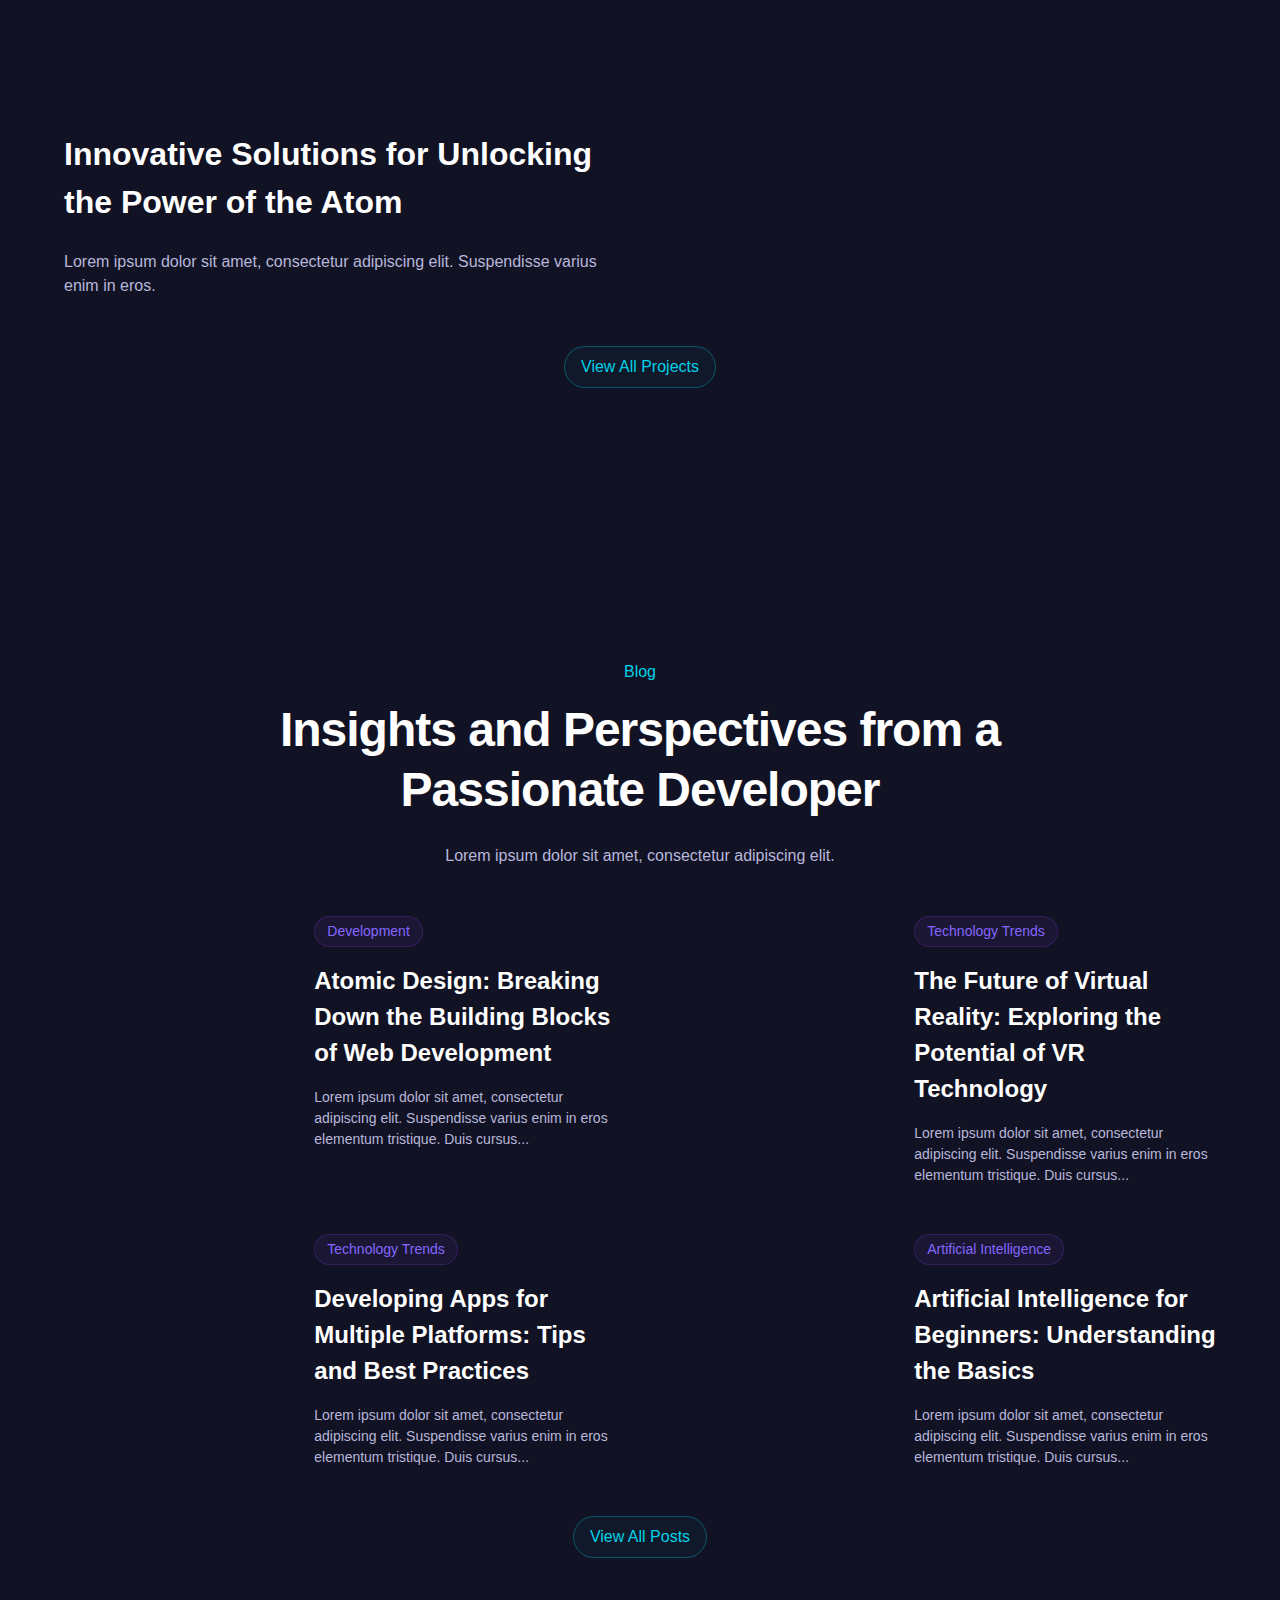
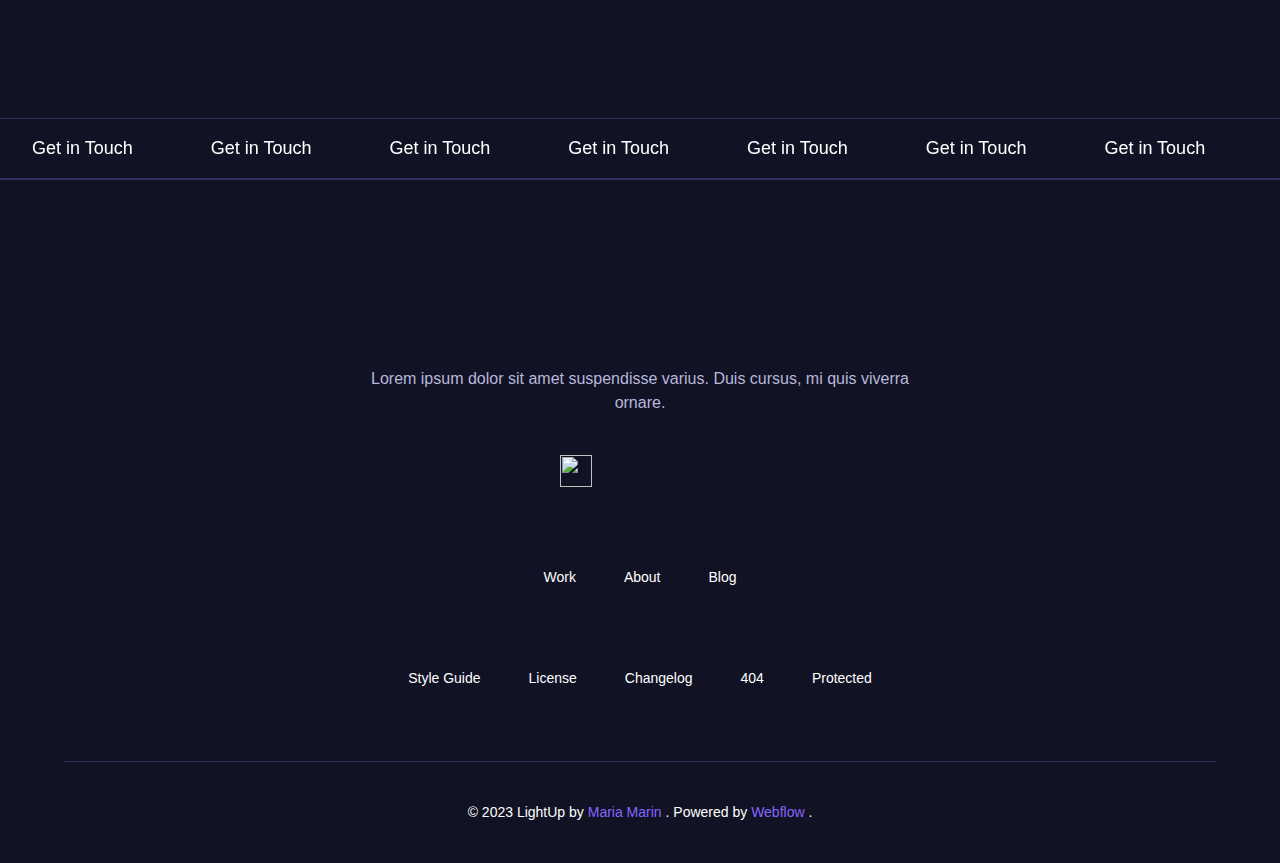
==== commit f30774fe: "updated modal content" ====
--- a/index.html
+++ b/index.html
@@ -329,10 +329,34 @@
                 <div class="js-timeline_item ag-timeline_item">
                   <div class="ag-timeline-card_box">
                     <div class="ag-timeline-card_meta-box">
-                      <div class="ag-timeline-card_meta">VMware - Intern</div>
+                      <div class="ag-timeline-card_meta">VMware -Member of Technical Staff</div>
                     </div>
                     <div class="js-timeline-card_point-box ag-timeline-card_point-box">
                       <div class="ag-timeline-card_point">2020</div>
+                    </div>
+                  </div>
+                  <div class="ag-timeline-card_item">
+                    <div class="ag-timeline-card_inner">
+                      <div class="ag-timeline-card_info">
+                        <div class="ag-timeline-card_title">VMware -Member of Technical Staff</div>
+                        <div class="ag-timeline-card_desc">
+                          Engineered and implemented 7 microservices using Spring Boot with ORM (Hibernate + JPA) to
+                          integrate, process, and persist subscription revenue data from VMware’s cloud services and
+                          Software as a Service (SaaS) products.
+                        </div>
+                      </div>
+                    </div>
+                    <div class="ag-timeline-card_arrow"></div>
+                  </div>
+                </div>
+
+                <div class="js-timeline_item ag-timeline_item">
+                  <div class="ag-timeline-card_box">
+                    <div class="js-timeline-card_point-box ag-timeline-card_point-box">
+                      <div class="ag-timeline-card_point">2020</div>
+                    </div>
+                    <div class="ag-timeline-card_meta-box">
+                      <div class="ag-timeline-card_meta">VMware - Intern</div>
                     </div>
                   </div>
                   <div class="ag-timeline-card_item">
@@ -340,49 +364,8 @@
                       <div class="ag-timeline-card_info">
                         <div class="ag-timeline-card_title">VMware - Intern</div>
                         <div class="ag-timeline-card_desc">
-                          Donec quam felis, ultricies nec, pellentesque eu,
-                          pretium quis, sem. Nulla consequat massa quis enim. Donec pede justo, fringilla
-                          vel, aliquet nec, vulputate eget, arcu. In enim justo, rhoncus ut, imperdiet a,
-                          venenatis vitae, justo. Nullam dictum felis eu pede mollis pretium. Integer
-                          tincidunt. Cras dapibus. Vivamus elementum semper nisi.
-                        </div>
-                      </div>
-                    </div>
-                    <div class="ag-timeline-card_arrow"></div>
-                  </div>
-                </div>
-
-                 <div class="js-timeline_item ag-timeline_item">
-                  <div class="ag-timeline-card_box">
-                    <div class="js-timeline-card_point-box ag-timeline-card_point-box">
-                      <div class="ag-timeline-card_point">2020</div>
-                    </div>
-                    <div class="ag-timeline-card_meta-box">
-                      <div class="ag-timeline-card_meta">VMware -Member of Technical Staff</div>
-                    </div>
-                  </div>
-                  <div class="ag-timeline-card_item">
-                    <div class="ag-timeline-card_inner">
-                      <div class="ag-timeline-card_info">
-                        <div class="ag-timeline-card_title">VMware -Member of Technical Staff</div>
-                        <div class="ag-timeline-card_desc">
-                          • Engineered microservices using Spring Boot with ORM (Hibernate + JPA) to integrate, process,
-                          and persist subscription revenue data from VMware’s cloud services and Software as a Service
-                          (SaaS) products. The persisted data is consumed downstream for business analytics, predicting
-                          customer churn, and computing monthly recurring revenue.
-                          • Scheduled cronjobs via code and wrote wrapper logic for ETL processes to onboard data from
-                          multiple data sources into the revenue database by leveraging RabbitMQ message broker queue
-                          and DELL Boomi integration middleware.
-                          • Configured Elasticsearch and Logstash for data search functionality to index and fetch big
-                          data, reducing the query time of end users to 2.5 seconds. Used Kafka as an intermediary to
-                          make the data flow from the database to the ES server efficient.
-                          • Crafted the front-end of the “merger and acquisitions” feature using Angular. Optimized the
-                          database’s CRUD operations’ performance to process tens of thousands of records in roughly 0.5
-                          seconds through back-end stored procedures.
-                          • Pioneered a web application to handle encoding discrepancies and translate non-English
-                          characters in customer data using Django, NumPy vectorization, Pandas, Microsoft Azure
-                          translation API, and regex, thereby decreasing the manual efforts to translate data by 100%
-                          and automating data cleaning in large CSV files.
+                          Developed an email automation microservice using Spring Boot, the SendGrid Email API, and
+                          HTML.
 
                         </div>
                       </div>
@@ -408,7 +391,7 @@
                         </div>
                         <div class="ag-timeline-card_desc">
 
-                           Computer Science And
+                          Computer Science And
                           Engineering <br>
                           SASTRA Deemed University, Thanjavur, India
                           CGPA: 7.85/10
@@ -468,10 +451,6 @@
                     <div class="ag-timeline-card_arrow"></div>
                   </div>
                 </div>
-
-
-
-
 
 
               </div>
@@ -509,55 +488,45 @@
                     <div class="space-medium"></div>
                     <div class="avatar-content">
 
-                        <div class="modal fade" id="SkillsModal1" tabindex="-1" aria-labelledby="SkillsModal1Label"
-                             aria-hidden="true">
-                          <div class="modal-dialog modal-lg modal-height">
-                             <div class="modal-content bg-dark text-color-white">
-                              <div class="modal-header">
-                                <h5 class="modal-title" id="SkillsModal1Label">Modal title</h5>
-                                <button type="button" class="btn-close-white btn-close " data-bs-dismiss="modal"
-                                        aria-label="Close"></button>
-                              </div>
-                              <div class="modal-body ">
-                                <p>
-                                  Lorem ipsum dolor sit amet, consectetur adipiscing elit, sed do eiusmod tempor
-                                  incididunt ut labore et dolore magna aliqua. Faucibus purus in massa tempor nec
-                                  feugiat. Nec dui nunc mattis enim ut tellus elementum sagittis. Ullamcorper eget nulla
-                                  facilisi etiam dignissim diam quis enim. Nibh ipsum consequat nisl vel pretium.
-                                  Aliquet sagittis id consectetur purus ut faucibus. Ut placerat orci nulla pellentesque
-                                  dignissim. Enim ut tellus elementum sagittis vitae et leo duis. Feugiat nisl pretium
-                                  fusce id velit ut tortor pretium viverra. Porttitor rhoncus dolor purus non enim.
-                                  Bibendum enim facilisis gravida neque convallis a cras semper. Neque volutpat ac
-                                  tincidunt vitae semper quis lectus nulla at. Ultricies leo integer malesuada nunc vel
-                                  risus. Nisi vitae suscipit tellus mauris a diam maecenas sed. Non sodales neque
-                                  sodales ut. Ut venenatis tellus in metus vulputate eu.
-
-                                  Faucibus pulvinar elementum integer enim neque. Egestas dui id ornare arcu odio ut.
-                                  Ornare suspendisse sed nisi lacus sed viverra tellus in hac. At tempor commodo
-                                  ullamcorper a lacus vestibulum sed arcu non. Commodo viverra maecenas accumsan lacus.
-                                  Tristique et egestas quis ipsum suspendisse ultrices gravida. Pharetra massa massa
-                                  ultricies mi quis hendrerit dolor magna. Augue lacus viverra vitae congue eu consequat
-                                  ac felis donec. Risus commodo viverra maecenas accumsan lacus vel facilisis volutpat
-                                  est. Amet nisl purus in mollis nunc sed. Dapibus ultrices in iaculis nunc sed augue
-                                  lacus viverra. Nunc faucibus a pellentesque sit amet porttitor eget dolor. Adipiscing
-                                  tristique risus nec feugiat. Ligula ullamcorper malesuada proin libero nunc consequat
-                                  interdum. Interdum varius sit amet mattis vulputate enim nulla aliquet porttitor.
-                                  Tincidunt augue interdum velit euismod in pellentesque massa. Felis imperdiet proin
-                                  fermentum leo. Condimentum id venenatis a condimentum vitae sapien pellentesque
-                                  habitant.
-                                </p>
-                              </div>
-                              <div class="modal-footer">
-                                <button type="button" class="btn btn-secondary" data-bs-dismiss="modal">Close</button>
-                              </div>
+                      <div class="modal fade" id="SkillsModal1" tabindex="-1" aria-labelledby="SkillsModal1Label"
+                           aria-hidden="true">
+                        <div class="modal-dialog modal-lg modal-height">
+                          <div class="modal-content bg-dark text-color-white">
+                            <div class="modal-header">
+                              <h5 class="modal-title" id="SkillsModal1Label">Back-End Development</h5>
+                              <button type="button" class="btn-close-white btn-close " data-bs-dismiss="modal"
+                                      aria-label="Close"></button>
+                            </div>
+                            <div class="modal-body ">
+                              <p>
+                                Semantic Web Application: Constructed a semantic web search engine for the data of the
+                                Smithsonian American Art Museum, utilizing Pandas for data preprocessing, OWL and the
+                                Fuseki server to create a knowledge graph, and Spring Boot with Apache Jena and SPARQL
+                                for querying. Integrated NLP capabilities with YAKE for enhanced search accuracy and
+                                keyword extraction from user queries.
+                                • Scrum simulation CLI: Implemented a Command Line Interface (CLI) to simulate the
+                                operations of a scrum project, which is hosted in Taiga (an open-source project
+                                management tool). Built the CLI using Spring Boot, which interacted with the Taiga APIs
+                                to exchange data and perform CRUD operations from command line inputs.
+                                • Programming Language: Created a C-style programming language from the ground up,
+                                employing Python for lexical analysis and Prolog for building grammar, token parsing,
+                                and evaluating semantic expressions.
+                                • Country Search App: Built an Angular application with search capability to showcase
+                                various country details, fetched from an external API.
+                                • Twitter Design: Designed a simplified version of Twitter in C++ where users can post
+                                tweets, follow or unfollow another user, and see the 10 most recent tweets in the user's
+                                news feed.
+                              </p>
+                            </div>
+                            <div class="modal-footer">
+                              <button type="button" class="btn btn-secondary" data-bs-dismiss="modal">Close</button>
                             </div>
                           </div>
                         </div>
-                        <a href="#" class="button secondary padding-tablet w-button" data-bs-toggle="modal"
-                           data-bs-target="#SkillsModal1"> C++</a>
-                        <!--                         <a href="#footer" class="button secondary padding-tablet w-button">Contact</a>-->
-
-
+                      </div>
+                      <a href="#" class="button secondary padding-tablet w-button" data-bs-toggle="modal"
+                         data-bs-target="#SkillsModal1">Back-End Development</a>
+                      <!--                         <a href="#footer" class="button secondary padding-tablet w-button">Contact</a>-->
 
 
                     </div>
@@ -579,58 +548,56 @@
                     <div class="space-medium"></div>
                     <div class="avatar-content">
 
-                         <div class="modal fade" id="SkillsModal2" tabindex="-1" aria-labelledby="SkillsModal2Label"
-                             aria-hidden="true">
-                          <div class="modal-dialog modal-lg modal-height ">
-                            <div class="modal-content bg-dark text-color-white">
-                              <div class="modal-header">
-                                <h5 class="modal-title" id="SkillsModal2Label">Modal title</h5>
-                                <button type="button" class="btn-close-white btn-close " data-bs-dismiss="modal"
-                                        aria-label="Close"></button>
-                              </div>
-                              <div class="modal-body ">
-                                <p >
-                                  Lorem ipsum dolor sit amet, consectetur adipiscing elit, sed do eiusmod tempor
-                                  incididunt ut labore et dolore magna aliqua. Faucibus purus in massa tempor nec
-                                  feugiat. Nec dui nunc mattis enim ut tellus elementum sagittis. Ullamcorper eget nulla
-                                  facilisi etiam dignissim diam quis enim. Nibh ipsum consequat nisl vel pretium.
-                                  Aliquet sagittis id consectetur purus ut faucibus. Ut placerat orci nulla pellentesque
-                                  dignissim. Enim ut tellus elementum sagittis vitae et leo duis. Feugiat nisl pretium
-                                  fusce id velit ut tortor pretium viverra. Porttitor rhoncus dolor purus non enim.
-                                  Bibendum enim facilisis gravida neque convallis a cras semper. Neque volutpat ac
-                                  tincidunt vitae semper quis lectus nulla at. Ultricies leo integer malesuada nunc vel
-                                  risus. Nisi vitae suscipit tellus mauris a diam maecenas sed. Non sodales neque
-                                  sodales ut. Ut venenatis tellus in metus vulputate eu.
-
-                                  Faucibus pulvinar elementum integer enim neque. Egestas dui id ornare arcu odio ut.
-                                  Ornare suspendisse sed nisi lacus sed viverra tellus in hac. At tempor commodo
-                                  ullamcorper a lacus vestibulum sed arcu non. Commodo viverra maecenas accumsan lacus.
-                                  Tristique et egestas quis ipsum suspendisse ultrices gravida. Pharetra massa massa
-                                  ultricies mi quis hendrerit dolor magna. Augue lacus viverra vitae congue eu consequat
-                                  ac felis donec. Risus commodo viverra maecenas accumsan lacus vel facilisis volutpat
-                                  est. Amet nisl purus in mollis nunc sed. Dapibus ultrices in iaculis nunc sed augue
-                                  lacus viverra. Nunc faucibus a pellentesque sit amet porttitor eget dolor. Adipiscing
-                                  tristique risus nec feugiat. Ligula ullamcorper malesuada proin libero nunc consequat
-                                  interdum. Interdum varius sit amet mattis vulputate enim nulla aliquet porttitor.
-                                  Tincidunt augue interdum velit euismod in pellentesque massa. Felis imperdiet proin
-                                  fermentum leo. Condimentum id venenatis a condimentum vitae sapien pellentesque
-                                  habitant.
-                                </p>
-                              </div>
-                              <div class="modal-footer">
-                                <button type="button" class="btn btn-secondary" data-bs-dismiss="modal">Close</button>
-                              </div>
+                      <div class="modal fade" id="SkillsModal2" tabindex="-1" aria-labelledby="SkillsModal2Label"
+                           aria-hidden="true">
+                        <div class="modal-dialog modal-lg modal-height ">
+                          <div class="modal-content bg-dark text-color-white">
+                            <div class="modal-header">
+                              <h5 class="modal-title" id="SkillsModal2Label">Modal title</h5>
+                              <button type="button" class="btn-close-white btn-close " data-bs-dismiss="modal"
+                                      aria-label="Close"></button>
+                            </div>
+                            <div class="modal-body ">
+                              <p>
+                                Lorem ipsum dolor sit amet, consectetur adipiscing elit, sed do eiusmod tempor
+                                incididunt ut labore et dolore magna aliqua. Faucibus purus in massa tempor nec
+                                feugiat. Nec dui nunc mattis enim ut tellus elementum sagittis. Ullamcorper eget nulla
+                                facilisi etiam dignissim diam quis enim. Nibh ipsum consequat nisl vel pretium.
+                                Aliquet sagittis id consectetur purus ut faucibus. Ut placerat orci nulla pellentesque
+                                dignissim. Enim ut tellus elementum sagittis vitae et leo duis. Feugiat nisl pretium
+                                fusce id velit ut tortor pretium viverra. Porttitor rhoncus dolor purus non enim.
+                                Bibendum enim facilisis gravida neque convallis a cras semper. Neque volutpat ac
+                                tincidunt vitae semper quis lectus nulla at. Ultricies leo integer malesuada nunc vel
+                                risus. Nisi vitae suscipit tellus mauris a diam maecenas sed. Non sodales neque
+                                sodales ut. Ut venenatis tellus in metus vulputate eu.
+
+                                Faucibus pulvinar elementum integer enim neque. Egestas dui id ornare arcu odio ut.
+                                Ornare suspendisse sed nisi lacus sed viverra tellus in hac. At tempor commodo
+                                ullamcorper a lacus vestibulum sed arcu non. Commodo viverra maecenas accumsan lacus.
+                                Tristique et egestas quis ipsum suspendisse ultrices gravida. Pharetra massa massa
+                                ultricies mi quis hendrerit dolor magna. Augue lacus viverra vitae congue eu consequat
+                                ac felis donec. Risus commodo viverra maecenas accumsan lacus vel facilisis volutpat
+                                est. Amet nisl purus in mollis nunc sed. Dapibus ultrices in iaculis nunc sed augue
+                                lacus viverra. Nunc faucibus a pellentesque sit amet porttitor eget dolor. Adipiscing
+                                tristique risus nec feugiat. Ligula ullamcorper malesuada proin libero nunc consequat
+                                interdum. Interdum varius sit amet mattis vulputate enim nulla aliquet porttitor.
+                                Tincidunt augue interdum velit euismod in pellentesque massa. Felis imperdiet proin
+                                fermentum leo. Condimentum id venenatis a condimentum vitae sapien pellentesque
+                                habitant.
+                              </p>
+                            </div>
+                            <div class="modal-footer">
+                              <button type="button" class="btn btn-secondary" data-bs-dismiss="modal">Close</button>
                             </div>
                           </div>
                         </div>
-                        <a href="#" class="button secondary padding-tablet w-button" data-bs-toggle="modal"
-                           data-bs-target="#SkillsModal2"> C++</a>
-                        <!--                         <a href="#footer" class="button secondary padding-tablet w-button">Contact</a>-->
-
-
-
-
- </div>
+                      </div>
+                      <a href="#" class="button secondary padding-tablet w-button" data-bs-toggle="modal"
+                         data-bs-target="#SkillsModal2"> Database</a>
+                      <!--                         <a href="#footer" class="button secondary padding-tablet w-button">Contact</a>-->
+
+
+                    </div>
                   </div>
                 </div>
                 <img
@@ -648,56 +615,55 @@
 
                     <div class="avatar-content">
                       <div class="modal fade" id="SkillsModal3" tabindex="-1" aria-labelledby="SkillsModal3Label"
-                             aria-hidden="true">
-                          <div class="modal-dialog modal-lg modal-height">
-                             <div class="modal-content bg-dark text-color-white">
-                              <div class="modal-header">
-                                <h5 class="modal-title" id="SkillsModal3Label">Modal title</h5>
-                                <button type="button" class="btn-close-white btn-close " data-bs-dismiss="modal"
-                                        aria-label="Close"></button>
-                              </div>
-                              <div class="modal-body ">
-                                <p>
-                                  Lorem ipsum dolor sit amet, consectetur adipiscing elit, sed do eiusmod tempor
-                                  incididunt ut labore et dolore magna aliqua. Faucibus purus in massa tempor nec
-                                  feugiat. Nec dui nunc mattis enim ut tellus elementum sagittis. Ullamcorper eget nulla
-                                  facilisi etiam dignissim diam quis enim. Nibh ipsum consequat nisl vel pretium.
-                                  Aliquet sagittis id consectetur purus ut faucibus. Ut placerat orci nulla pellentesque
-                                  dignissim. Enim ut tellus elementum sagittis vitae et leo duis. Feugiat nisl pretium
-                                  fusce id velit ut tortor pretium viverra. Porttitor rhoncus dolor purus non enim.
-                                  Bibendum enim facilisis gravida neque convallis a cras semper. Neque volutpat ac
-                                  tincidunt vitae semper quis lectus nulla at. Ultricies leo integer malesuada nunc vel
-                                  risus. Nisi vitae suscipit tellus mauris a diam maecenas sed. Non sodales neque
-                                  sodales ut. Ut venenatis tellus in metus vulputate eu.
-
-                                  Faucibus pulvinar elementum integer enim neque. Egestas dui id ornare arcu odio ut.
-                                  Ornare suspendisse sed nisi lacus sed viverra tellus in hac. At tempor commodo
-                                  ullamcorper a lacus vestibulum sed arcu non. Commodo viverra maecenas accumsan lacus.
-                                  Tristique et egestas quis ipsum suspendisse ultrices gravida. Pharetra massa massa
-                                  ultricies mi quis hendrerit dolor magna. Augue lacus viverra vitae congue eu consequat
-                                  ac felis donec. Risus commodo viverra maecenas accumsan lacus vel facilisis volutpat
-                                  est. Amet nisl purus in mollis nunc sed. Dapibus ultrices in iaculis nunc sed augue
-                                  lacus viverra. Nunc faucibus a pellentesque sit amet porttitor eget dolor. Adipiscing
-                                  tristique risus nec feugiat. Ligula ullamcorper malesuada proin libero nunc consequat
-                                  interdum. Interdum varius sit amet mattis vulputate enim nulla aliquet porttitor.
-                                  Tincidunt augue interdum velit euismod in pellentesque massa. Felis imperdiet proin
-                                  fermentum leo. Condimentum id venenatis a condimentum vitae sapien pellentesque
-                                  habitant.
-                                </p>
-                              </div>
-                              <div class="modal-footer">
-                                <button type="button" class="btn btn-secondary" data-bs-dismiss="modal">Close</button>
-                              </div>
+                           aria-hidden="true">
+                        <div class="modal-dialog modal-lg modal-height">
+                          <div class="modal-content bg-dark text-color-white">
+                            <div class="modal-header">
+                              <h5 class="modal-title" id="SkillsModal3Label">Modal title</h5>
+                              <button type="button" class="btn-close-white btn-close " data-bs-dismiss="modal"
+                                      aria-label="Close"></button>
+                            </div>
+                            <div class="modal-body ">
+                              <p>
+                                Lorem ipsum dolor sit amet, consectetur adipiscing elit, sed do eiusmod tempor
+                                incididunt ut labore et dolore magna aliqua. Faucibus purus in massa tempor nec
+                                feugiat. Nec dui nunc mattis enim ut tellus elementum sagittis. Ullamcorper eget nulla
+                                facilisi etiam dignissim diam quis enim. Nibh ipsum consequat nisl vel pretium.
+                                Aliquet sagittis id consectetur purus ut faucibus. Ut placerat orci nulla pellentesque
+                                dignissim. Enim ut tellus elementum sagittis vitae et leo duis. Feugiat nisl pretium
+                                fusce id velit ut tortor pretium viverra. Porttitor rhoncus dolor purus non enim.
+                                Bibendum enim facilisis gravida neque convallis a cras semper. Neque volutpat ac
+                                tincidunt vitae semper quis lectus nulla at. Ultricies leo integer malesuada nunc vel
+                                risus. Nisi vitae suscipit tellus mauris a diam maecenas sed. Non sodales neque
+                                sodales ut. Ut venenatis tellus in metus vulputate eu.
+
+                                Faucibus pulvinar elementum integer enim neque. Egestas dui id ornare arcu odio ut.
+                                Ornare suspendisse sed nisi lacus sed viverra tellus in hac. At tempor commodo
+                                ullamcorper a lacus vestibulum sed arcu non. Commodo viverra maecenas accumsan lacus.
+                                Tristique et egestas quis ipsum suspendisse ultrices gravida. Pharetra massa massa
+                                ultricies mi quis hendrerit dolor magna. Augue lacus viverra vitae congue eu consequat
+                                ac felis donec. Risus commodo viverra maecenas accumsan lacus vel facilisis volutpat
+                                est. Amet nisl purus in mollis nunc sed. Dapibus ultrices in iaculis nunc sed augue
+                                lacus viverra. Nunc faucibus a pellentesque sit amet porttitor eget dolor. Adipiscing
+                                tristique risus nec feugiat. Ligula ullamcorper malesuada proin libero nunc consequat
+                                interdum. Interdum varius sit amet mattis vulputate enim nulla aliquet porttitor.
+                                Tincidunt augue interdum velit euismod in pellentesque massa. Felis imperdiet proin
+                                fermentum leo. Condimentum id venenatis a condimentum vitae sapien pellentesque
+                                habitant.
+                              </p>
+                            </div>
+                            <div class="modal-footer">
+                              <button type="button" class="btn btn-secondary" data-bs-dismiss="modal">Close</button>
                             </div>
                           </div>
                         </div>
-                        <a href="#" class="button secondary padding-tablet w-button" data-bs-toggle="modal"
-                           data-bs-target="#SkillsModal3"> C++</a>
-                        <!--                         <a href="#footer" class="button secondary padding-tablet w-button">Contact</a>-->
-
-
-
-   </div>
+                      </div>
+                      <a href="#" class="button secondary padding-tablet w-button" data-bs-toggle="modal"
+                         data-bs-target="#SkillsModal3"> Cloud computing</a>
+                      <!--                         <a href="#footer" class="button secondary padding-tablet w-button">Contact</a>-->
+
+
+                    </div>
                   </div>
                 </div>
               </div>
@@ -714,57 +680,56 @@
                     </div>
                     <div class="space-medium"></div>
                     <div class="avatar-content">
-                       <div class="modal fade" id="SkillsModal4" tabindex="-1" aria-labelledby="SkillsModal4Label"
-                             aria-hidden="true">
-                          <div class="modal-dialog modal-lg modal-height">
-                             <div class="modal-content bg-dark text-color-white">
-                              <div class="modal-header">
-                                <h5 class="modal-title" id="SkillsModal4Label">Modal title</h5>
-                                <button type="button" class="btn-close-white btn-close " data-bs-dismiss="modal"
-                                        aria-label="Close"></button>
-                              </div>
-                              <div class="modal-body ">
-                                <p>
-                                  Lorem ipsum dolor sit amet, consectetur adipiscing elit, sed do eiusmod tempor
-                                  incididunt ut labore et dolore magna aliqua. Faucibus purus in massa tempor nec
-                                  feugiat. Nec dui nunc mattis enim ut tellus elementum sagittis. Ullamcorper eget nulla
-                                  facilisi etiam dignissim diam quis enim. Nibh ipsum consequat nisl vel pretium.
-                                  Aliquet sagittis id consectetur purus ut faucibus. Ut placerat orci nulla pellentesque
-                                  dignissim. Enim ut tellus elementum sagittis vitae et leo duis. Feugiat nisl pretium
-                                  fusce id velit ut tortor pretium viverra. Porttitor rhoncus dolor purus non enim.
-                                  Bibendum enim facilisis gravida neque convallis a cras semper. Neque volutpat ac
-                                  tincidunt vitae semper quis lectus nulla at. Ultricies leo integer malesuada nunc vel
-                                  risus. Nisi vitae suscipit tellus mauris a diam maecenas sed. Non sodales neque
-                                  sodales ut. Ut venenatis tellus in metus vulputate eu.
-
-                                  Faucibus pulvinar elementum integer enim neque. Egestas dui id ornare arcu odio ut.
-                                  Ornare suspendisse sed nisi lacus sed viverra tellus in hac. At tempor commodo
-                                  ullamcorper a lacus vestibulum sed arcu non. Commodo viverra maecenas accumsan lacus.
-                                  Tristique et egestas quis ipsum suspendisse ultrices gravida. Pharetra massa massa
-                                  ultricies mi quis hendrerit dolor magna. Augue lacus viverra vitae congue eu consequat
-                                  ac felis donec. Risus commodo viverra maecenas accumsan lacus vel facilisis volutpat
-                                  est. Amet nisl purus in mollis nunc sed. Dapibus ultrices in iaculis nunc sed augue
-                                  lacus viverra. Nunc faucibus a pellentesque sit amet porttitor eget dolor. Adipiscing
-                                  tristique risus nec feugiat. Ligula ullamcorper malesuada proin libero nunc consequat
-                                  interdum. Interdum varius sit amet mattis vulputate enim nulla aliquet porttitor.
-                                  Tincidunt augue interdum velit euismod in pellentesque massa. Felis imperdiet proin
-                                  fermentum leo. Condimentum id venenatis a condimentum vitae sapien pellentesque
-                                  habitant.
-                                </p>
-                              </div>
-                              <div class="modal-footer">
-                                <button type="button" class="btn btn-secondary" data-bs-dismiss="modal">Close</button>
-                              </div>
+                      <div class="modal fade" id="SkillsModal4" tabindex="-1" aria-labelledby="SkillsModal4Label"
+                           aria-hidden="true">
+                        <div class="modal-dialog modal-lg modal-height">
+                          <div class="modal-content bg-dark text-color-white">
+                            <div class="modal-header">
+                              <h5 class="modal-title" id="SkillsModal4Label">Modal title</h5>
+                              <button type="button" class="btn-close-white btn-close " data-bs-dismiss="modal"
+                                      aria-label="Close"></button>
+                            </div>
+                            <div class="modal-body ">
+                              <p>
+                                Lorem ipsum dolor sit amet, consectetur adipiscing elit, sed do eiusmod tempor
+                                incididunt ut labore et dolore magna aliqua. Faucibus purus in massa tempor nec
+                                feugiat. Nec dui nunc mattis enim ut tellus elementum sagittis. Ullamcorper eget nulla
+                                facilisi etiam dignissim diam quis enim. Nibh ipsum consequat nisl vel pretium.
+                                Aliquet sagittis id consectetur purus ut faucibus. Ut placerat orci nulla pellentesque
+                                dignissim. Enim ut tellus elementum sagittis vitae et leo duis. Feugiat nisl pretium
+                                fusce id velit ut tortor pretium viverra. Porttitor rhoncus dolor purus non enim.
+                                Bibendum enim facilisis gravida neque convallis a cras semper. Neque volutpat ac
+                                tincidunt vitae semper quis lectus nulla at. Ultricies leo integer malesuada nunc vel
+                                risus. Nisi vitae suscipit tellus mauris a diam maecenas sed. Non sodales neque
+                                sodales ut. Ut venenatis tellus in metus vulputate eu.
+
+                                Faucibus pulvinar elementum integer enim neque. Egestas dui id ornare arcu odio ut.
+                                Ornare suspendisse sed nisi lacus sed viverra tellus in hac. At tempor commodo
+                                ullamcorper a lacus vestibulum sed arcu non. Commodo viverra maecenas accumsan lacus.
+                                Tristique et egestas quis ipsum suspendisse ultrices gravida. Pharetra massa massa
+                                ultricies mi quis hendrerit dolor magna. Augue lacus viverra vitae congue eu consequat
+                                ac felis donec. Risus commodo viverra maecenas accumsan lacus vel facilisis volutpat
+                                est. Amet nisl purus in mollis nunc sed. Dapibus ultrices in iaculis nunc sed augue
+                                lacus viverra. Nunc faucibus a pellentesque sit amet porttitor eget dolor. Adipiscing
+                                tristique risus nec feugiat. Ligula ullamcorper malesuada proin libero nunc consequat
+                                interdum. Interdum varius sit amet mattis vulputate enim nulla aliquet porttitor.
+                                Tincidunt augue interdum velit euismod in pellentesque massa. Felis imperdiet proin
+                                fermentum leo. Condimentum id venenatis a condimentum vitae sapien pellentesque
+                                habitant.
+                              </p>
+                            </div>
+                            <div class="modal-footer">
+                              <button type="button" class="btn btn-secondary" data-bs-dismiss="modal">Close</button>
                             </div>
                           </div>
                         </div>
-                        <a href="#" class="button secondary padding-tablet w-button" data-bs-toggle="modal"
-                           data-bs-target="#SkillsModal4"> C++</a>
-                        <!--                         <a href="#footer" class="button secondary padding-tablet w-button">Contact</a>-->
-
-
-
-  </div>
+                      </div>
+                      <a href="#" class="button secondary padding-tablet w-button" data-bs-toggle="modal"
+                         data-bs-target="#SkillsModal4"> Machine Learning</a>
+                      <!--                         <a href="#footer" class="button secondary padding-tablet w-button">Contact</a>-->
+
+
+                    </div>
                   </div>
                 </div>
                 <img
@@ -781,57 +746,56 @@
                     </div>
                     <div class="space-medium"></div>
                     <div class="avatar-content">
-                       <div class="modal fade" id="SkillsModal5" tabindex="-1" aria-labelledby="SkillsModal5Label"
-                             aria-hidden="true">
-                          <div class="modal-dialog modal-lg modal-height">
-                             <div class="modal-content bg-dark text-color-white">
-                              <div class="modal-header">
-                                <h5 class="modal-title" id="SkillsModal5Label">Modal title</h5>
-                                <button type="button" class="btn-close-white btn-close " data-bs-dismiss="modal"
-                                        aria-label="Close"></button>
-                              </div>
-                              <div class="modal-body ">
-                                <p>
-                                  Lorem ipsum dolor sit amet, consectetur adipiscing elit, sed do eiusmod tempor
-                                  incididunt ut labore et dolore magna aliqua. Faucibus purus in massa tempor nec
-                                  feugiat. Nec dui nunc mattis enim ut tellus elementum sagittis. Ullamcorper eget nulla
-                                  facilisi etiam dignissim diam quis enim. Nibh ipsum consequat nisl vel pretium.
-                                  Aliquet sagittis id consectetur purus ut faucibus. Ut placerat orci nulla pellentesque
-                                  dignissim. Enim ut tellus elementum sagittis vitae et leo duis. Feugiat nisl pretium
-                                  fusce id velit ut tortor pretium viverra. Porttitor rhoncus dolor purus non enim.
-                                  Bibendum enim facilisis gravida neque convallis a cras semper. Neque volutpat ac
-                                  tincidunt vitae semper quis lectus nulla at. Ultricies leo integer malesuada nunc vel
-                                  risus. Nisi vitae suscipit tellus mauris a diam maecenas sed. Non sodales neque
-                                  sodales ut. Ut venenatis tellus in metus vulputate eu.
-
-                                  Faucibus pulvinar elementum integer enim neque. Egestas dui id ornare arcu odio ut.
-                                  Ornare suspendisse sed nisi lacus sed viverra tellus in hac. At tempor commodo
-                                  ullamcorper a lacus vestibulum sed arcu non. Commodo viverra maecenas accumsan lacus.
-                                  Tristique et egestas quis ipsum suspendisse ultrices gravida. Pharetra massa massa
-                                  ultricies mi quis hendrerit dolor magna. Augue lacus viverra vitae congue eu consequat
-                                  ac felis donec. Risus commodo viverra maecenas accumsan lacus vel facilisis volutpat
-                                  est. Amet nisl purus in mollis nunc sed. Dapibus ultrices in iaculis nunc sed augue
-                                  lacus viverra. Nunc faucibus a pellentesque sit amet porttitor eget dolor. Adipiscing
-                                  tristique risus nec feugiat. Ligula ullamcorper malesuada proin libero nunc consequat
-                                  interdum. Interdum varius sit amet mattis vulputate enim nulla aliquet porttitor.
-                                  Tincidunt augue interdum velit euismod in pellentesque massa. Felis imperdiet proin
-                                  fermentum leo. Condimentum id venenatis a condimentum vitae sapien pellentesque
-                                  habitant.
-                                </p>
-                              </div>
-                              <div class="modal-footer">
-                                <button type="button" class="btn btn-secondary" data-bs-dismiss="modal">Close</button>
-                              </div>
+                      <div class="modal fade" id="SkillsModal5" tabindex="-1" aria-labelledby="SkillsModal5Label"
+                           aria-hidden="true">
+                        <div class="modal-dialog modal-lg modal-height">
+                          <div class="modal-content bg-dark text-color-white">
+                            <div class="modal-header">
+                              <h5 class="modal-title" id="SkillsModal5Label">Modal title</h5>
+                              <button type="button" class="btn-close-white btn-close " data-bs-dismiss="modal"
+                                      aria-label="Close"></button>
+                            </div>
+                            <div class="modal-body ">
+                              <p>
+                                Lorem ipsum dolor sit amet, consectetur adipiscing elit, sed do eiusmod tempor
+                                incididunt ut labore et dolore magna aliqua. Faucibus purus in massa tempor nec
+                                feugiat. Nec dui nunc mattis enim ut tellus elementum sagittis. Ullamcorper eget nulla
+                                facilisi etiam dignissim diam quis enim. Nibh ipsum consequat nisl vel pretium.
+                                Aliquet sagittis id consectetur purus ut faucibus. Ut placerat orci nulla pellentesque
+                                dignissim. Enim ut tellus elementum sagittis vitae et leo duis. Feugiat nisl pretium
+                                fusce id velit ut tortor pretium viverra. Porttitor rhoncus dolor purus non enim.
+                                Bibendum enim facilisis gravida neque convallis a cras semper. Neque volutpat ac
+                                tincidunt vitae semper quis lectus nulla at. Ultricies leo integer malesuada nunc vel
+                                risus. Nisi vitae suscipit tellus mauris a diam maecenas sed. Non sodales neque
+                                sodales ut. Ut venenatis tellus in metus vulputate eu.
+
+                                Faucibus pulvinar elementum integer enim neque. Egestas dui id ornare arcu odio ut.
+                                Ornare suspendisse sed nisi lacus sed viverra tellus in hac. At tempor commodo
+                                ullamcorper a lacus vestibulum sed arcu non. Commodo viverra maecenas accumsan lacus.
+                                Tristique et egestas quis ipsum suspendisse ultrices gravida. Pharetra massa massa
+                                ultricies mi quis hendrerit dolor magna. Augue lacus viverra vitae congue eu consequat
+                                ac felis donec. Risus commodo viverra maecenas accumsan lacus vel facilisis volutpat
+                                est. Amet nisl purus in mollis nunc sed. Dapibus ultrices in iaculis nunc sed augue
+                                lacus viverra. Nunc faucibus a pellentesque sit amet porttitor eget dolor. Adipiscing
+                                tristique risus nec feugiat. Ligula ullamcorper malesuada proin libero nunc consequat
+                                interdum. Interdum varius sit amet mattis vulputate enim nulla aliquet porttitor.
+                                Tincidunt augue interdum velit euismod in pellentesque massa. Felis imperdiet proin
+                                fermentum leo. Condimentum id venenatis a condimentum vitae sapien pellentesque
+                                habitant.
+                              </p>
+                            </div>
+                            <div class="modal-footer">
+                              <button type="button" class="btn btn-secondary" data-bs-dismiss="modal">Close</button>
                             </div>
                           </div>
                         </div>
-                        <a href="#" class="button secondary padding-tablet w-button" data-bs-toggle="modal"
-                           data-bs-target="#SkillsModal5"> C++</a>
-                        <!--                         <a href="#footer" class="button secondary padding-tablet w-button">Contact</a>-->
-
-
-
- </div>
+                      </div>
+                      <a href="#" class="button secondary padding-tablet w-button" data-bs-toggle="modal"
+                         data-bs-target="#SkillsModal5"> Data Science</a>
+                      <!--                         <a href="#footer" class="button secondary padding-tablet w-button">Contact</a>-->
+
+
+                    </div>
                   </div>
                 </div>
                 <img
@@ -849,56 +813,55 @@
 
                     <div class="avatar-content">
                       <div class="modal fade" id="SkillsModal6" tabindex="-1" aria-labelledby="SkillsModal6Label"
-                             aria-hidden="true">
-                          <div class="modal-dialog modal-lg modal-height">
-                             <div class="modal-content bg-dark text-color-white">
-                              <div class="modal-header">
-                                <h5 class="modal-title" id="SkillsModal6Label">Modal title</h5>
-                                <button type="button" class="btn-close-white btn-close " data-bs-dismiss="modal"
-                                        aria-label="Close"></button>
-                              </div>
-                              <div class="modal-body ">
-                                <p>
-                                  Lorem ipsum dolor sit amet, consectetur adipiscing elit, sed do eiusmod tempor
-                                  incididunt ut labore et dolore magna aliqua. Faucibus purus in massa tempor nec
-                                  feugiat. Nec dui nunc mattis enim ut tellus elementum sagittis. Ullamcorper eget nulla
-                                  facilisi etiam dignissim diam quis enim. Nibh ipsum consequat nisl vel pretium.
-                                  Aliquet sagittis id consectetur purus ut faucibus. Ut placerat orci nulla pellentesque
-                                  dignissim. Enim ut tellus elementum sagittis vitae et leo duis. Feugiat nisl pretium
-                                  fusce id velit ut tortor pretium viverra. Porttitor rhoncus dolor purus non enim.
-                                  Bibendum enim facilisis gravida neque convallis a cras semper. Neque volutpat ac
-                                  tincidunt vitae semper quis lectus nulla at. Ultricies leo integer malesuada nunc vel
-                                  risus. Nisi vitae suscipit tellus mauris a diam maecenas sed. Non sodales neque
-                                  sodales ut. Ut venenatis tellus in metus vulputate eu.
-
-                                  Faucibus pulvinar elementum integer enim neque. Egestas dui id ornare arcu odio ut.
-                                  Ornare suspendisse sed nisi lacus sed viverra tellus in hac. At tempor commodo
-                                  ullamcorper a lacus vestibulum sed arcu non. Commodo viverra maecenas accumsan lacus.
-                                  Tristique et egestas quis ipsum suspendisse ultrices gravida. Pharetra massa massa
-                                  ultricies mi quis hendrerit dolor magna. Augue lacus viverra vitae congue eu consequat
-                                  ac felis donec. Risus commodo viverra maecenas accumsan lacus vel facilisis volutpat
-                                  est. Amet nisl purus in mollis nunc sed. Dapibus ultrices in iaculis nunc sed augue
-                                  lacus viverra. Nunc faucibus a pellentesque sit amet porttitor eget dolor. Adipiscing
-                                  tristique risus nec feugiat. Ligula ullamcorper malesuada proin libero nunc consequat
-                                  interdum. Interdum varius sit amet mattis vulputate enim nulla aliquet porttitor.
-                                  Tincidunt augue interdum velit euismod in pellentesque massa. Felis imperdiet proin
-                                  fermentum leo. Condimentum id venenatis a condimentum vitae sapien pellentesque
-                                  habitant.
-                                </p>
-                              </div>
-                              <div class="modal-footer">
-                                <button type="button" class="btn btn-secondary" data-bs-dismiss="modal">Close</button>
-                              </div>
+                           aria-hidden="true">
+                        <div class="modal-dialog modal-lg modal-height">
+                          <div class="modal-content bg-dark text-color-white">
+                            <div class="modal-header">
+                              <h5 class="modal-title" id="SkillsModal6Label">Modal title</h5>
+                              <button type="button" class="btn-close-white btn-close " data-bs-dismiss="modal"
+                                      aria-label="Close"></button>
+                            </div>
+                            <div class="modal-body ">
+                              <p>
+                                Lorem ipsum dolor sit amet, consectetur adipiscing elit, sed do eiusmod tempor
+                                incididunt ut labore et dolore magna aliqua. Faucibus purus in massa tempor nec
+                                feugiat. Nec dui nunc mattis enim ut tellus elementum sagittis. Ullamcorper eget nulla
+                                facilisi etiam dignissim diam quis enim. Nibh ipsum consequat nisl vel pretium.
+                                Aliquet sagittis id consectetur purus ut faucibus. Ut placerat orci nulla pellentesque
+                                dignissim. Enim ut tellus elementum sagittis vitae et leo duis. Feugiat nisl pretium
+                                fusce id velit ut tortor pretium viverra. Porttitor rhoncus dolor purus non enim.
+                                Bibendum enim facilisis gravida neque convallis a cras semper. Neque volutpat ac
+                                tincidunt vitae semper quis lectus nulla at. Ultricies leo integer malesuada nunc vel
+                                risus. Nisi vitae suscipit tellus mauris a diam maecenas sed. Non sodales neque
+                                sodales ut. Ut venenatis tellus in metus vulputate eu.
+
+                                Faucibus pulvinar elementum integer enim neque. Egestas dui id ornare arcu odio ut.
+                                Ornare suspendisse sed nisi lacus sed viverra tellus in hac. At tempor commodo
+                                ullamcorper a lacus vestibulum sed arcu non. Commodo viverra maecenas accumsan lacus.
+                                Tristique et egestas quis ipsum suspendisse ultrices gravida. Pharetra massa massa
+                                ultricies mi quis hendrerit dolor magna. Augue lacus viverra vitae congue eu consequat
+                                ac felis donec. Risus commodo viverra maecenas accumsan lacus vel facilisis volutpat
+                                est. Amet nisl purus in mollis nunc sed. Dapibus ultrices in iaculis nunc sed augue
+                                lacus viverra. Nunc faucibus a pellentesque sit amet porttitor eget dolor. Adipiscing
+                                tristique risus nec feugiat. Ligula ullamcorper malesuada proin libero nunc consequat
+                                interdum. Interdum varius sit amet mattis vulputate enim nulla aliquet porttitor.
+                                Tincidunt augue interdum velit euismod in pellentesque massa. Felis imperdiet proin
+                                fermentum leo. Condimentum id venenatis a condimentum vitae sapien pellentesque
+                                habitant.
+                              </p>
+                            </div>
+                            <div class="modal-footer">
+                              <button type="button" class="btn btn-secondary" data-bs-dismiss="modal">Close</button>
                             </div>
                           </div>
                         </div>
-                        <a href="#" class="button secondary padding-tablet w-button" data-bs-toggle="modal"
-                           data-bs-target="#SkillsModal6"> C++</a>
-                        <!--                         <a href="#footer" class="button secondary padding-tablet w-button">Contact</a>-->
-
-
-
- </div>
+                      </div>
+                      <a href="#" class="button secondary padding-tablet w-button" data-bs-toggle="modal"
+                         data-bs-target="#SkillsModal6"> Front-End Development</a>
+                      <!--                         <a href="#footer" class="button secondary padding-tablet w-button">Contact</a>-->
+
+
+                    </div>
                   </div>
                 </div>
               </div>
